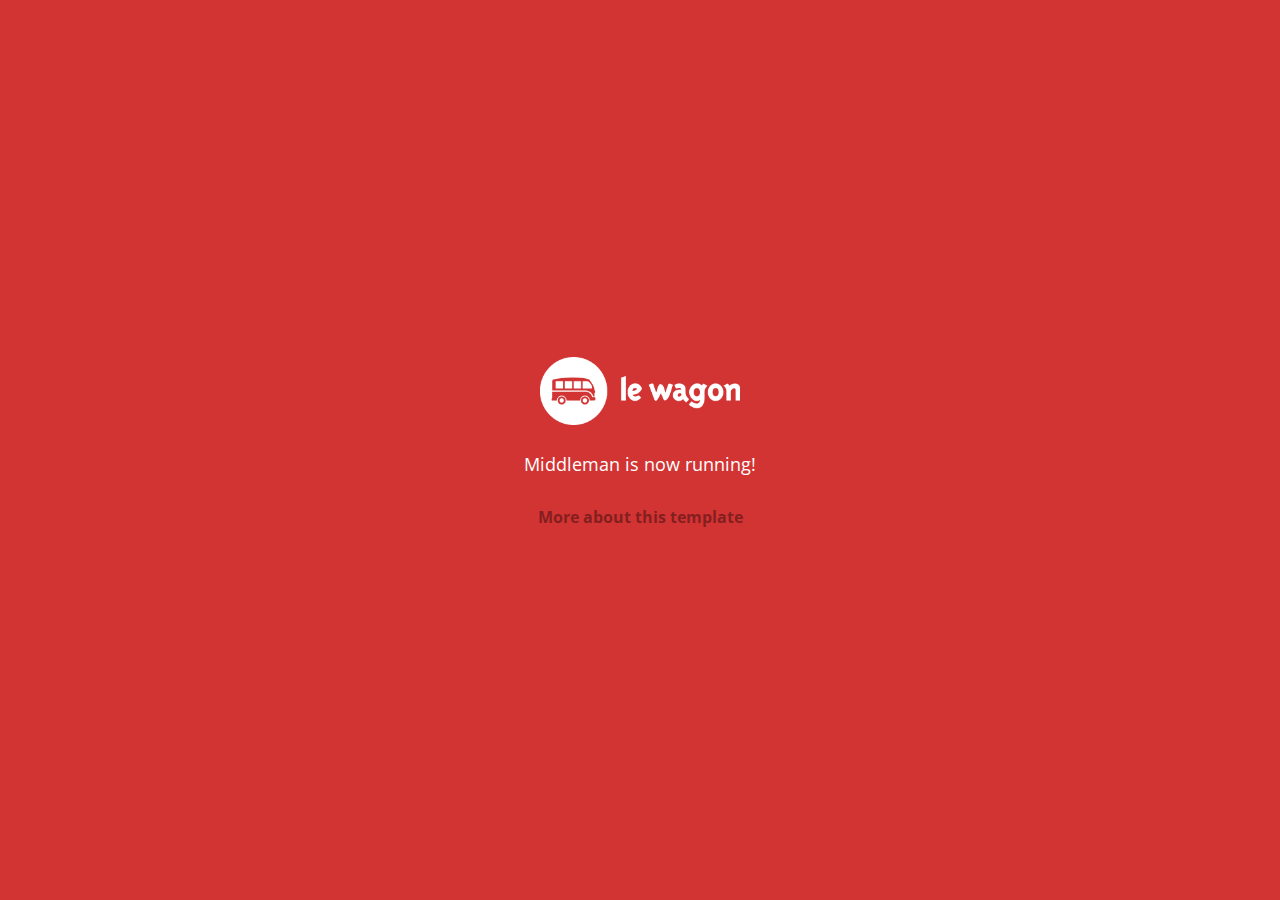
==== index.html @ b57eb5a3 "Automated commit at 2017-10-30 10:39:29 UTC by middleman-deploy 2.0.0-alpha" ====
<!doctype html>
<html>
  <head>
    <meta charset="utf-8">
    <meta http-equiv="x-ua-compatible" content="ie=edge">
    <meta name="viewport"
          content="width=device-width, initial-scale=1, shrink-to-fit=no">
    <!-- Use the title from a page's frontmatter if it has one -->
    <title>Le Wagon - Middleman</title>
    <link href="stylesheets/application-3c48b980.css" rel="stylesheet" />
    <script src="javascripts/application-93de88c9.js"></script>
    <link href="images/favicon-f15af148.png" rel="icon" type="image/png" />
  </head>
  <body>
    <div id="home">
  <div class="home-content">
    <img src="images/logo-acc9c0ec.png" width="200" alt="Logo" />
    <p>
      Middleman is now running!
    </p>
    <p class="about">
      <a href="about.html">More about this template</a>
    </p>
  </div>
</div>

  </body>
</html>
---- stylesheets/application-3c48b980.css ----
@import url("https://fonts.googleapis.com/css?family=Open+Sans:400,300,700|Raleway:400,100,300,700,500");/*!
 * Bootstrap v3.3.7 (http://getbootstrap.com)
 * Copyright 2011-2016 Twitter, Inc.
 * Licensed under MIT (https://github.com/twbs/bootstrap/blob/master/LICENSE)
 *//*! normalize.css v3.0.3 | MIT License | github.com/necolas/normalize.css */html{font-family:sans-serif;-ms-text-size-adjust:100%;-webkit-text-size-adjust:100%}body{margin:0}article,aside,details,figcaption,figure,footer,header,hgroup,main,menu,nav,section,summary{display:block}audio,canvas,progress,video{display:inline-block;vertical-align:baseline}audio:not([controls]){display:none;height:0}[hidden],template{display:none}a{background-color:transparent}a:active,a:hover{outline:0}abbr[title]{border-bottom:1px dotted}b,strong{font-weight:bold}dfn{font-style:italic}h1{font-size:2em;margin:0.67em 0}mark{background:#ff0;color:#000}small{font-size:80%}sub,sup{font-size:75%;line-height:0;position:relative;vertical-align:baseline}sup{top:-0.5em}sub{bottom:-0.25em}img{border:0}svg:not(:root){overflow:hidden}figure{margin:1em 40px}hr{-webkit-box-sizing:content-box;box-sizing:content-box;height:0}pre{overflow:auto}code,kbd,pre,samp{font-family:monospace, monospace;font-size:1em}button,input,optgroup,select,textarea{color:inherit;font:inherit;margin:0}button{overflow:visible}button,select{text-transform:none}button,html input[type="button"],input[type="reset"],input[type="submit"]{-webkit-appearance:button;cursor:pointer}button[disabled],html input[disabled]{cursor:default}button::-moz-focus-inner,input::-moz-focus-inner{border:0;padding:0}input{line-height:normal}input[type="checkbox"],input[type="radio"]{-webkit-box-sizing:border-box;box-sizing:border-box;padding:0}input[type="number"]::-webkit-inner-spin-button,input[type="number"]::-webkit-outer-spin-button{height:auto}input[type="search"]{-webkit-appearance:textfield;-webkit-box-sizing:content-box;box-sizing:content-box}input[type="search"]::-webkit-search-cancel-button,input[type="search"]::-webkit-search-decoration{-webkit-appearance:none}fieldset{border:1px solid #c0c0c0;margin:0 2px;padding:0.35em 0.625em 0.75em}legend{border:0;padding:0}textarea{overflow:auto}optgroup{font-weight:bold}table{border-collapse:collapse;border-spacing:0}td,th{padding:0}/*! Source: https://github.com/h5bp/html5-boilerplate/blob/master/src/css/main.css */@media print{*,*:before,*:after{background:transparent !important;color:#000 !important;-webkit-box-shadow:none !important;box-shadow:none !important;text-shadow:none !important}a,a:visited{text-decoration:underline}a[href]:after{content:" (" attr(href) ")"}abbr[title]:after{content:" (" attr(title) ")"}a[href^="#"]:after,a[href^="javascript:"]:after{content:""}pre,blockquote{border:1px solid #999;page-break-inside:avoid}thead{display:table-header-group}tr,img{page-break-inside:avoid}img{max-width:100% !important}p,h2,h3{orphans:3;widows:3}h2,h3{page-break-after:avoid}.navbar{display:none}.btn>.caret,.dropup>.btn>.caret{border-top-color:#000 !important}.label{border:1px solid #000}.table{border-collapse:collapse !important}.table td,.table th{background-color:#fff !important}.table-bordered th,.table-bordered td{border:1px solid #ddd !important}}@font-face{font-family:'Glyphicons Halflings';src:url("../assets/bootstrap/glyphicons-halflings-regular-86b6f62b.eot");src:url("../assets/bootstrap/glyphicons-halflings-regular-86b6f62b.eot?#iefix") format("embedded-opentype"),url("../assets/bootstrap/glyphicons-halflings-regular-ca35b697.woff2") format("woff2"),url("../assets/bootstrap/glyphicons-halflings-regular-278e49a8.woff") format("woff"),url("../assets/bootstrap/glyphicons-halflings-regular-44bc1850.ttf") format("truetype"),url("../assets/bootstrap/glyphicons-halflings-regular-de51a849.svg#glyphicons_halflingsregular") format("svg")}.glyphicon{position:relative;top:1px;display:inline-block;font-family:'Glyphicons Halflings';font-style:normal;font-weight:normal;line-height:1;-webkit-font-smoothing:antialiased;-moz-osx-font-smoothing:grayscale}.glyphicon-asterisk:before{content:"\002a"}.glyphicon-plus:before{content:"\002b"}.glyphicon-euro:before,.glyphicon-eur:before{content:"\20ac"}.glyphicon-minus:before{content:"\2212"}.glyphicon-cloud:before{content:"\2601"}.glyphicon-envelope:before{content:"\2709"}.glyphicon-pencil:before{content:"\270f"}.glyphicon-glass:before{content:"\e001"}.glyphicon-music:before{content:"\e002"}.glyphicon-search:before{content:"\e003"}.glyphicon-heart:before{content:"\e005"}.glyphicon-star:before{content:"\e006"}.glyphicon-star-empty:before{content:"\e007"}.glyphicon-user:before{content:"\e008"}.glyphicon-film:before{content:"\e009"}.glyphicon-th-large:before{content:"\e010"}.glyphicon-th:before{content:"\e011"}.glyphicon-th-list:before{content:"\e012"}.glyphicon-ok:before{content:"\e013"}.glyphicon-remove:before{content:"\e014"}.glyphicon-zoom-in:before{content:"\e015"}.glyphicon-zoom-out:before{content:"\e016"}.glyphicon-off:before{content:"\e017"}.glyphicon-signal:before{content:"\e018"}.glyphicon-cog:before{content:"\e019"}.glyphicon-trash:before{content:"\e020"}.glyphicon-home:before{content:"\e021"}.glyphicon-file:before{content:"\e022"}.glyphicon-time:before{content:"\e023"}.glyphicon-road:before{content:"\e024"}.glyphicon-download-alt:before{content:"\e025"}.glyphicon-download:before{content:"\e026"}.glyphicon-upload:before{content:"\e027"}.glyphicon-inbox:before{content:"\e028"}.glyphicon-play-circle:before{content:"\e029"}.glyphicon-repeat:before{content:"\e030"}.glyphicon-refresh:before{content:"\e031"}.glyphicon-list-alt:before{content:"\e032"}.glyphicon-lock:before{content:"\e033"}.glyphicon-flag:before{content:"\e034"}.glyphicon-headphones:before{content:"\e035"}.glyphicon-volume-off:before{content:"\e036"}.glyphicon-volume-down:before{content:"\e037"}.glyphicon-volume-up:before{content:"\e038"}.glyphicon-qrcode:before{content:"\e039"}.glyphicon-barcode:before{content:"\e040"}.glyphicon-tag:before{content:"\e041"}.glyphicon-tags:before{content:"\e042"}.glyphicon-book:before{content:"\e043"}.glyphicon-bookmark:before{content:"\e044"}.glyphicon-print:before{content:"\e045"}.glyphicon-camera:before{content:"\e046"}.glyphicon-font:before{content:"\e047"}.glyphicon-bold:before{content:"\e048"}.glyphicon-italic:before{content:"\e049"}.glyphicon-text-height:before{content:"\e050"}.glyphicon-text-width:before{content:"\e051"}.glyphicon-align-left:before{content:"\e052"}.glyphicon-align-center:before{content:"\e053"}.glyphicon-align-right:before{content:"\e054"}.glyphicon-align-justify:before{content:"\e055"}.glyphicon-list:before{content:"\e056"}.glyphicon-indent-left:before{content:"\e057"}.glyphicon-indent-right:before{content:"\e058"}.glyphicon-facetime-video:before{content:"\e059"}.glyphicon-picture:before{content:"\e060"}.glyphicon-map-marker:before{content:"\e062"}.glyphicon-adjust:before{content:"\e063"}.glyphicon-tint:before{content:"\e064"}.glyphicon-edit:before{content:"\e065"}.glyphicon-share:before{content:"\e066"}.glyphicon-check:before{content:"\e067"}.glyphicon-move:before{content:"\e068"}.glyphicon-step-backward:before{content:"\e069"}.glyphicon-fast-backward:before{content:"\e070"}.glyphicon-backward:before{content:"\e071"}.glyphicon-play:before{content:"\e072"}.glyphicon-pause:before{content:"\e073"}.glyphicon-stop:before{content:"\e074"}.glyphicon-forward:before{content:"\e075"}.glyphicon-fast-forward:before{content:"\e076"}.glyphicon-step-forward:before{content:"\e077"}.glyphicon-eject:before{content:"\e078"}.glyphicon-chevron-left:before{content:"\e079"}.glyphicon-chevron-right:before{content:"\e080"}.glyphicon-plus-sign:before{content:"\e081"}.glyphicon-minus-sign:before{content:"\e082"}.glyphicon-remove-sign:before{content:"\e083"}.glyphicon-ok-sign:before{content:"\e084"}.glyphicon-question-sign:before{content:"\e085"}.glyphicon-info-sign:before{content:"\e086"}.glyphicon-screenshot:before{content:"\e087"}.glyphicon-remove-circle:before{content:"\e088"}.glyphicon-ok-circle:before{content:"\e089"}.glyphicon-ban-circle:before{content:"\e090"}.glyphicon-arrow-left:before{content:"\e091"}.glyphicon-arrow-right:before{content:"\e092"}.glyphicon-arrow-up:before{content:"\e093"}.glyphicon-arrow-down:before{content:"\e094"}.glyphicon-share-alt:before{content:"\e095"}.glyphicon-resize-full:before{content:"\e096"}.glyphicon-resize-small:before{content:"\e097"}.glyphicon-exclamation-sign:before{content:"\e101"}.glyphicon-gift:before{content:"\e102"}.glyphicon-leaf:before{content:"\e103"}.glyphicon-fire:before{content:"\e104"}.glyphicon-eye-open:before{content:"\e105"}.glyphicon-eye-close:before{content:"\e106"}.glyphicon-warning-sign:before{content:"\e107"}.glyphicon-plane:before{content:"\e108"}.glyphicon-calendar:before{content:"\e109"}.glyphicon-random:before{content:"\e110"}.glyphicon-comment:before{content:"\e111"}.glyphicon-magnet:before{content:"\e112"}.glyphicon-chevron-up:before{content:"\e113"}.glyphicon-chevron-down:before{content:"\e114"}.glyphicon-retweet:before{content:"\e115"}.glyphicon-shopping-cart:before{content:"\e116"}.glyphicon-folder-close:before{content:"\e117"}.glyphicon-folder-open:before{content:"\e118"}.glyphicon-resize-vertical:before{content:"\e119"}.glyphicon-resize-horizontal:before{content:"\e120"}.glyphicon-hdd:before{content:"\e121"}.glyphicon-bullhorn:before{content:"\e122"}.glyphicon-bell:before{content:"\e123"}.glyphicon-certificate:before{content:"\e124"}.glyphicon-thumbs-up:before{content:"\e125"}.glyphicon-thumbs-down:before{content:"\e126"}.glyphicon-hand-right:before{content:"\e127"}.glyphicon-hand-left:before{content:"\e128"}.glyphicon-hand-up:before{content:"\e129"}.glyphicon-hand-down:before{content:"\e130"}.glyphicon-circle-arrow-right:before{content:"\e131"}.glyphicon-circle-arrow-left:before{content:"\e132"}.glyphicon-circle-arrow-up:before{content:"\e133"}.glyphicon-circle-arrow-down:before{content:"\e134"}.glyphicon-globe:before{content:"\e135"}.glyphicon-wrench:before{content:"\e136"}.glyphicon-tasks:before{content:"\e137"}.glyphicon-filter:before{content:"\e138"}.glyphicon-briefcase:before{content:"\e139"}.glyphicon-fullscreen:before{content:"\e140"}.glyphicon-dashboard:before{content:"\e141"}.glyphicon-paperclip:before{content:"\e142"}.glyphicon-heart-empty:before{content:"\e143"}.glyphicon-link:before{content:"\e144"}.glyphicon-phone:before{content:"\e145"}.glyphicon-pushpin:before{content:"\e146"}.glyphicon-usd:before{content:"\e148"}.glyphicon-gbp:before{content:"\e149"}.glyphicon-sort:before{content:"\e150"}.glyphicon-sort-by-alphabet:before{content:"\e151"}.glyphicon-sort-by-alphabet-alt:before{content:"\e152"}.glyphicon-sort-by-order:before{content:"\e153"}.glyphicon-sort-by-order-alt:before{content:"\e154"}.glyphicon-sort-by-attributes:before{content:"\e155"}.glyphicon-sort-by-attributes-alt:before{content:"\e156"}.glyphicon-unchecked:before{content:"\e157"}.glyphicon-expand:before{content:"\e158"}.glyphicon-collapse-down:before{content:"\e159"}.glyphicon-collapse-up:before{content:"\e160"}.glyphicon-log-in:before{content:"\e161"}.glyphicon-flash:before{content:"\e162"}.glyphicon-log-out:before{content:"\e163"}.glyphicon-new-window:before{content:"\e164"}.glyphicon-record:before{content:"\e165"}.glyphicon-save:before{content:"\e166"}.glyphicon-open:before{content:"\e167"}.glyphicon-saved:before{content:"\e168"}.glyphicon-import:before{content:"\e169"}.glyphicon-export:before{content:"\e170"}.glyphicon-send:before{content:"\e171"}.glyphicon-floppy-disk:before{content:"\e172"}.glyphicon-floppy-saved:before{content:"\e173"}.glyphicon-floppy-remove:before{content:"\e174"}.glyphicon-floppy-save:before{content:"\e175"}.glyphicon-floppy-open:before{content:"\e176"}.glyphicon-credit-card:before{content:"\e177"}.glyphicon-transfer:before{content:"\e178"}.glyphicon-cutlery:before{content:"\e179"}.glyphicon-header:before{content:"\e180"}.glyphicon-compressed:before{content:"\e181"}.glyphicon-earphone:before{content:"\e182"}.glyphicon-phone-alt:before{content:"\e183"}.glyphicon-tower:before{content:"\e184"}.glyphicon-stats:before{content:"\e185"}.glyphicon-sd-video:before{content:"\e186"}.glyphicon-hd-video:before{content:"\e187"}.glyphicon-subtitles:before{content:"\e188"}.glyphicon-sound-stereo:before{content:"\e189"}.glyphicon-sound-dolby:before{content:"\e190"}.glyphicon-sound-5-1:before{content:"\e191"}.glyphicon-sound-6-1:before{content:"\e192"}.glyphicon-sound-7-1:before{content:"\e193"}.glyphicon-copyright-mark:before{content:"\e194"}.glyphicon-registration-mark:before{content:"\e195"}.glyphicon-cloud-download:before{content:"\e197"}.glyphicon-cloud-upload:before{content:"\e198"}.glyphicon-tree-conifer:before{content:"\e199"}.glyphicon-tree-deciduous:before{content:"\e200"}.glyphicon-cd:before{content:"\e201"}.glyphicon-save-file:before{content:"\e202"}.glyphicon-open-file:before{content:"\e203"}.glyphicon-level-up:before{content:"\e204"}.glyphicon-copy:before{content:"\e205"}.glyphicon-paste:before{content:"\e206"}.glyphicon-alert:before{content:"\e209"}.glyphicon-equalizer:before{content:"\e210"}.glyphicon-king:before{content:"\e211"}.glyphicon-queen:before{content:"\e212"}.glyphicon-pawn:before{content:"\e213"}.glyphicon-bishop:before{content:"\e214"}.glyphicon-knight:before{content:"\e215"}.glyphicon-baby-formula:before{content:"\e216"}.glyphicon-tent:before{content:"\26fa"}.glyphicon-blackboard:before{content:"\e218"}.glyphicon-bed:before{content:"\e219"}.glyphicon-apple:before{content:"\f8ff"}.glyphicon-erase:before{content:"\e221"}.glyphicon-hourglass:before{content:"\231b"}.glyphicon-lamp:before{content:"\e223"}.glyphicon-duplicate:before{content:"\e224"}.glyphicon-piggy-bank:before{content:"\e225"}.glyphicon-scissors:before{content:"\e226"}.glyphicon-bitcoin:before{content:"\e227"}.glyphicon-btc:before{content:"\e227"}.glyphicon-xbt:before{content:"\e227"}.glyphicon-yen:before{content:"\00a5"}.glyphicon-jpy:before{content:"\00a5"}.glyphicon-ruble:before{content:"\20bd"}.glyphicon-rub:before{content:"\20bd"}.glyphicon-scale:before{content:"\e230"}.glyphicon-ice-lolly:before{content:"\e231"}.glyphicon-ice-lolly-tasted:before{content:"\e232"}.glyphicon-education:before{content:"\e233"}.glyphicon-option-horizontal:before{content:"\e234"}.glyphicon-option-vertical:before{content:"\e235"}.glyphicon-menu-hamburger:before{content:"\e236"}.glyphicon-modal-window:before{content:"\e237"}.glyphicon-oil:before{content:"\e238"}.glyphicon-grain:before{content:"\e239"}.glyphicon-sunglasses:before{content:"\e240"}.glyphicon-text-size:before{content:"\e241"}.glyphicon-text-color:before{content:"\e242"}.glyphicon-text-background:before{content:"\e243"}.glyphicon-object-align-top:before{content:"\e244"}.glyphicon-object-align-bottom:before{content:"\e245"}.glyphicon-object-align-horizontal:before{content:"\e246"}.glyphicon-object-align-left:before{content:"\e247"}.glyphicon-object-align-vertical:before{content:"\e248"}.glyphicon-object-align-right:before{content:"\e249"}.glyphicon-triangle-right:before{content:"\e250"}.glyphicon-triangle-left:before{content:"\e251"}.glyphicon-triangle-bottom:before{content:"\e252"}.glyphicon-triangle-top:before{content:"\e253"}.glyphicon-console:before{content:"\e254"}.glyphicon-superscript:before{content:"\e255"}.glyphicon-subscript:before{content:"\e256"}.glyphicon-menu-left:before{content:"\e257"}.glyphicon-menu-right:before{content:"\e258"}.glyphicon-menu-down:before{content:"\e259"}.glyphicon-menu-up:before{content:"\e260"}*{-webkit-box-sizing:border-box;box-sizing:border-box}*:before,*:after{-webkit-box-sizing:border-box;box-sizing:border-box}html{font-size:10px;-webkit-tap-highlight-color:transparent}body{font-family:"Open Sans", "Helvetica", "sans-serif";font-size:18px;line-height:1.42857143;color:#333333;background-color:#F4F4F4}input,button,select,textarea{font-family:inherit;font-size:inherit;line-height:inherit}a{color:#469AE0;text-decoration:none}a:hover,a:focus{color:#1f74ba;text-decoration:underline}a:focus{outline:5px auto -webkit-focus-ring-color;outline-offset:-2px}figure{margin:0}img{vertical-align:middle}.img-responsive{display:block;max-width:100%;height:auto}.img-rounded{border-radius:2px}.img-thumbnail{padding:4px;line-height:1.42857143;background-color:#F4F4F4;border:1px solid #ddd;border-radius:2px;-webkit-transition:all 0.2s ease-in-out;transition:all 0.2s ease-in-out;display:inline-block;max-width:100%;height:auto}.img-circle{border-radius:50%}hr{margin-top:25px;margin-bottom:25px;border:0;border-top:1px solid #eeeeee}.sr-only{position:absolute;width:1px;height:1px;margin:-1px;padding:0;overflow:hidden;clip:rect(0, 0, 0, 0);border:0}.sr-only-focusable:active,.sr-only-focusable:focus{position:static;width:auto;height:auto;margin:0;overflow:visible;clip:auto}[role="button"]{cursor:pointer}h1,h2,h3,h4,h5,h6,.h1,.h2,.h3,.h4,.h5,.h6{font-family:"Raleway", "Helvetica", "sans-serif";font-weight:500;line-height:1.1;color:inherit}h1 small,h1 .small,h2 small,h2 .small,h3 small,h3 .small,h4 small,h4 .small,h5 small,h5 .small,h6 small,h6 .small,.h1 small,.h1 .small,.h2 small,.h2 .small,.h3 small,.h3 .small,.h4 small,.h4 .small,.h5 small,.h5 .small,.h6 small,.h6 .small{font-weight:normal;line-height:1;color:#777777}h1,.h1,h2,.h2,h3,.h3{margin-top:25px;margin-bottom:12.5px}h1 small,h1 .small,.h1 small,.h1 .small,h2 small,h2 .small,.h2 small,.h2 .small,h3 small,h3 .small,.h3 small,.h3 .small{font-size:65%}h4,.h4,h5,.h5,h6,.h6{margin-top:12.5px;margin-bottom:12.5px}h4 small,h4 .small,.h4 small,.h4 .small,h5 small,h5 .small,.h5 small,.h5 .small,h6 small,h6 .small,.h6 small,.h6 .small{font-size:75%}h1,.h1{font-size:46px}h2,.h2{font-size:38px}h3,.h3{font-size:31px}h4,.h4{font-size:23px}h5,.h5{font-size:18px}h6,.h6{font-size:16px}p{margin:0 0 12.5px}.lead{margin-bottom:25px;font-size:20px;font-weight:300;line-height:1.4}@media (min-width: 768px){.lead{font-size:27px}}small,.small{font-size:88%}mark,.mark{background-color:#fcf8e3;padding:.2em}.text-left{text-align:left}.text-right{text-align:right}.text-center{text-align:center}.text-justify{text-align:justify}.text-nowrap{white-space:nowrap}.text-lowercase{text-transform:lowercase}.text-uppercase,.initialism{text-transform:uppercase}.text-capitalize{text-transform:capitalize}.text-muted{color:#777777}.text-primary{color:#469AE0}a.text-primary:hover,a.text-primary:focus{color:#2381d0}.text-success{color:#3c763d}a.text-success:hover,a.text-success:focus{color:#2b542c}.text-info{color:#31708f}a.text-info:hover,a.text-info:focus{color:#245269}.text-warning{color:#8a6d3b}a.text-warning:hover,a.text-warning:focus{color:#66512c}.text-danger{color:#a94442}a.text-danger:hover,a.text-danger:focus{color:#843534}.bg-primary{color:#fff}.bg-primary{background-color:#469AE0}a.bg-primary:hover,a.bg-primary:focus{background-color:#2381d0}.bg-success{background-color:#dff0d8}a.bg-success:hover,a.bg-success:focus{background-color:#c1e2b3}.bg-info{background-color:#d9edf7}a.bg-info:hover,a.bg-info:focus{background-color:#afd9ee}.bg-warning{background-color:#fcf8e3}a.bg-warning:hover,a.bg-warning:focus{background-color:#f7ecb5}.bg-danger{background-color:#f2dede}a.bg-danger:hover,a.bg-danger:focus{background-color:#e4b9b9}.page-header{padding-bottom:11.5px;margin:50px 0 25px;border-bottom:1px solid #eeeeee}ul,ol{margin-top:0;margin-bottom:12.5px}ul ul,ul ol,ol ul,ol ol{margin-bottom:0}.list-unstyled{padding-left:0;list-style:none}.list-inline{padding-left:0;list-style:none;margin-left:-5px}.list-inline>li{display:inline-block;padding-left:5px;padding-right:5px}dl{margin-top:0;margin-bottom:25px}dt,dd{line-height:1.42857143}dt{font-weight:bold}dd{margin-left:0}.dl-horizontal dd:before,.dl-horizontal dd:after{content:" ";display:table}.dl-horizontal dd:after{clear:both}@media (min-width: 768px){.dl-horizontal dt{float:left;width:160px;clear:left;text-align:right;overflow:hidden;text-overflow:ellipsis;white-space:nowrap}.dl-horizontal dd{margin-left:180px}}abbr[title],abbr[data-original-title]{cursor:help;border-bottom:1px dotted #777777}.initialism{font-size:90%}blockquote{padding:12.5px 25px;margin:0 0 25px;font-size:22.5px;border-left:5px solid #eeeeee}blockquote p:last-child,blockquote ul:last-child,blockquote ol:last-child{margin-bottom:0}blockquote footer,blockquote small,blockquote .small{display:block;font-size:80%;line-height:1.42857143;color:#777777}blockquote footer:before,blockquote small:before,blockquote .small:before{content:'\2014 \00A0'}.blockquote-reverse,blockquote.pull-right{padding-right:15px;padding-left:0;border-right:5px solid #eeeeee;border-left:0;text-align:right}.blockquote-reverse footer:before,.blockquote-reverse small:before,.blockquote-reverse .small:before,blockquote.pull-right footer:before,blockquote.pull-right small:before,blockquote.pull-right .small:before{content:''}.blockquote-reverse footer:after,.blockquote-reverse small:after,.blockquote-reverse .small:after,blockquote.pull-right footer:after,blockquote.pull-right small:after,blockquote.pull-right .small:after{content:'\00A0 \2014'}address{margin-bottom:25px;font-style:normal;line-height:1.42857143}code,kbd,pre,samp{font-family:Menlo, Monaco, Consolas, "Courier New", monospace}code{padding:2px 4px;font-size:90%;color:#c7254e;background-color:#f9f2f4;border-radius:2px}kbd{padding:2px 4px;font-size:90%;color:#fff;background-color:#333;border-radius:2px;-webkit-box-shadow:inset 0 -1px 0 rgba(0,0,0,0.25);box-shadow:inset 0 -1px 0 rgba(0,0,0,0.25)}kbd kbd{padding:0;font-size:100%;font-weight:bold;-webkit-box-shadow:none;box-shadow:none}pre{display:block;padding:12px;margin:0 0 12.5px;font-size:17px;line-height:1.42857143;word-break:break-all;word-wrap:break-word;color:#333333;background-color:#f5f5f5;border:1px solid #ccc;border-radius:2px}pre code{padding:0;font-size:inherit;color:inherit;white-space:pre-wrap;background-color:transparent;border-radius:0}.pre-scrollable{max-height:340px;overflow-y:scroll}.container{margin-right:auto;margin-left:auto;padding-left:15px;padding-right:15px}.container:before,.container:after{content:" ";display:table}.container:after{clear:both}@media (min-width: 768px){.container{width:750px}}@media (min-width: 992px){.container{width:970px}}@media (min-width: 1200px){.container{width:1170px}}.container-fluid{margin-right:auto;margin-left:auto;padding-left:15px;padding-right:15px}.container-fluid:before,.container-fluid:after{content:" ";display:table}.container-fluid:after{clear:both}.row{margin-left:-15px;margin-right:-15px}.row:before,.row:after{content:" ";display:table}.row:after{clear:both}.col-xs-1,.col-sm-1,.col-md-1,.col-lg-1,.col-xs-2,.col-sm-2,.col-md-2,.col-lg-2,.col-xs-3,.col-sm-3,.col-md-3,.col-lg-3,.col-xs-4,.col-sm-4,.col-md-4,.col-lg-4,.col-xs-5,.col-sm-5,.col-md-5,.col-lg-5,.col-xs-6,.col-sm-6,.col-md-6,.col-lg-6,.col-xs-7,.col-sm-7,.col-md-7,.col-lg-7,.col-xs-8,.col-sm-8,.col-md-8,.col-lg-8,.col-xs-9,.col-sm-9,.col-md-9,.col-lg-9,.col-xs-10,.col-sm-10,.col-md-10,.col-lg-10,.col-xs-11,.col-sm-11,.col-md-11,.col-lg-11,.col-xs-12,.col-sm-12,.col-md-12,.col-lg-12{position:relative;min-height:1px;padding-left:15px;padding-right:15px}.col-xs-1,.col-xs-2,.col-xs-3,.col-xs-4,.col-xs-5,.col-xs-6,.col-xs-7,.col-xs-8,.col-xs-9,.col-xs-10,.col-xs-11,.col-xs-12{float:left}.col-xs-1{width:8.33333333%}.col-xs-2{width:16.66666667%}.col-xs-3{width:25%}.col-xs-4{width:33.33333333%}.col-xs-5{width:41.66666667%}.col-xs-6{width:50%}.col-xs-7{width:58.33333333%}.col-xs-8{width:66.66666667%}.col-xs-9{width:75%}.col-xs-10{width:83.33333333%}.col-xs-11{width:91.66666667%}.col-xs-12{width:100%}.col-xs-pull-0{right:auto}.col-xs-pull-1{right:8.33333333%}.col-xs-pull-2{right:16.66666667%}.col-xs-pull-3{right:25%}.col-xs-pull-4{right:33.33333333%}.col-xs-pull-5{right:41.66666667%}.col-xs-pull-6{right:50%}.col-xs-pull-7{right:58.33333333%}.col-xs-pull-8{right:66.66666667%}.col-xs-pull-9{right:75%}.col-xs-pull-10{right:83.33333333%}.col-xs-pull-11{right:91.66666667%}.col-xs-pull-12{right:100%}.col-xs-push-0{left:auto}.col-xs-push-1{left:8.33333333%}.col-xs-push-2{left:16.66666667%}.col-xs-push-3{left:25%}.col-xs-push-4{left:33.33333333%}.col-xs-push-5{left:41.66666667%}.col-xs-push-6{left:50%}.col-xs-push-7{left:58.33333333%}.col-xs-push-8{left:66.66666667%}.col-xs-push-9{left:75%}.col-xs-push-10{left:83.33333333%}.col-xs-push-11{left:91.66666667%}.col-xs-push-12{left:100%}.col-xs-offset-0{margin-left:0%}.col-xs-offset-1{margin-left:8.33333333%}.col-xs-offset-2{margin-left:16.66666667%}.col-xs-offset-3{margin-left:25%}.col-xs-offset-4{margin-left:33.33333333%}.col-xs-offset-5{margin-left:41.66666667%}.col-xs-offset-6{margin-left:50%}.col-xs-offset-7{margin-left:58.33333333%}.col-xs-offset-8{margin-left:66.66666667%}.col-xs-offset-9{margin-left:75%}.col-xs-offset-10{margin-left:83.33333333%}.col-xs-offset-11{margin-left:91.66666667%}.col-xs-offset-12{margin-left:100%}@media (min-width: 768px){.col-sm-1,.col-sm-2,.col-sm-3,.col-sm-4,.col-sm-5,.col-sm-6,.col-sm-7,.col-sm-8,.col-sm-9,.col-sm-10,.col-sm-11,.col-sm-12{float:left}.col-sm-1{width:8.33333333%}.col-sm-2{width:16.66666667%}.col-sm-3{width:25%}.col-sm-4{width:33.33333333%}.col-sm-5{width:41.66666667%}.col-sm-6{width:50%}.col-sm-7{width:58.33333333%}.col-sm-8{width:66.66666667%}.col-sm-9{width:75%}.col-sm-10{width:83.33333333%}.col-sm-11{width:91.66666667%}.col-sm-12{width:100%}.col-sm-pull-0{right:auto}.col-sm-pull-1{right:8.33333333%}.col-sm-pull-2{right:16.66666667%}.col-sm-pull-3{right:25%}.col-sm-pull-4{right:33.33333333%}.col-sm-pull-5{right:41.66666667%}.col-sm-pull-6{right:50%}.col-sm-pull-7{right:58.33333333%}.col-sm-pull-8{right:66.66666667%}.col-sm-pull-9{right:75%}.col-sm-pull-10{right:83.33333333%}.col-sm-pull-11{right:91.66666667%}.col-sm-pull-12{right:100%}.col-sm-push-0{left:auto}.col-sm-push-1{left:8.33333333%}.col-sm-push-2{left:16.66666667%}.col-sm-push-3{left:25%}.col-sm-push-4{left:33.33333333%}.col-sm-push-5{left:41.66666667%}.col-sm-push-6{left:50%}.col-sm-push-7{left:58.33333333%}.col-sm-push-8{left:66.66666667%}.col-sm-push-9{left:75%}.col-sm-push-10{left:83.33333333%}.col-sm-push-11{left:91.66666667%}.col-sm-push-12{left:100%}.col-sm-offset-0{margin-left:0%}.col-sm-offset-1{margin-left:8.33333333%}.col-sm-offset-2{margin-left:16.66666667%}.col-sm-offset-3{margin-left:25%}.col-sm-offset-4{margin-left:33.33333333%}.col-sm-offset-5{margin-left:41.66666667%}.col-sm-offset-6{margin-left:50%}.col-sm-offset-7{margin-left:58.33333333%}.col-sm-offset-8{margin-left:66.66666667%}.col-sm-offset-9{margin-left:75%}.col-sm-offset-10{margin-left:83.33333333%}.col-sm-offset-11{margin-left:91.66666667%}.col-sm-offset-12{margin-left:100%}}@media (min-width: 992px){.col-md-1,.col-md-2,.col-md-3,.col-md-4,.col-md-5,.col-md-6,.col-md-7,.col-md-8,.col-md-9,.col-md-10,.col-md-11,.col-md-12{float:left}.col-md-1{width:8.33333333%}.col-md-2{width:16.66666667%}.col-md-3{width:25%}.col-md-4{width:33.33333333%}.col-md-5{width:41.66666667%}.col-md-6{width:50%}.col-md-7{width:58.33333333%}.col-md-8{width:66.66666667%}.col-md-9{width:75%}.col-md-10{width:83.33333333%}.col-md-11{width:91.66666667%}.col-md-12{width:100%}.col-md-pull-0{right:auto}.col-md-pull-1{right:8.33333333%}.col-md-pull-2{right:16.66666667%}.col-md-pull-3{right:25%}.col-md-pull-4{right:33.33333333%}.col-md-pull-5{right:41.66666667%}.col-md-pull-6{right:50%}.col-md-pull-7{right:58.33333333%}.col-md-pull-8{right:66.66666667%}.col-md-pull-9{right:75%}.col-md-pull-10{right:83.33333333%}.col-md-pull-11{right:91.66666667%}.col-md-pull-12{right:100%}.col-md-push-0{left:auto}.col-md-push-1{left:8.33333333%}.col-md-push-2{left:16.66666667%}.col-md-push-3{left:25%}.col-md-push-4{left:33.33333333%}.col-md-push-5{left:41.66666667%}.col-md-push-6{left:50%}.col-md-push-7{left:58.33333333%}.col-md-push-8{left:66.66666667%}.col-md-push-9{left:75%}.col-md-push-10{left:83.33333333%}.col-md-push-11{left:91.66666667%}.col-md-push-12{left:100%}.col-md-offset-0{margin-left:0%}.col-md-offset-1{margin-left:8.33333333%}.col-md-offset-2{margin-left:16.66666667%}.col-md-offset-3{margin-left:25%}.col-md-offset-4{margin-left:33.33333333%}.col-md-offset-5{margin-left:41.66666667%}.col-md-offset-6{margin-left:50%}.col-md-offset-7{margin-left:58.33333333%}.col-md-offset-8{margin-left:66.66666667%}.col-md-offset-9{margin-left:75%}.col-md-offset-10{margin-left:83.33333333%}.col-md-offset-11{margin-left:91.66666667%}.col-md-offset-12{margin-left:100%}}@media (min-width: 1200px){.col-lg-1,.col-lg-2,.col-lg-3,.col-lg-4,.col-lg-5,.col-lg-6,.col-lg-7,.col-lg-8,.col-lg-9,.col-lg-10,.col-lg-11,.col-lg-12{float:left}.col-lg-1{width:8.33333333%}.col-lg-2{width:16.66666667%}.col-lg-3{width:25%}.col-lg-4{width:33.33333333%}.col-lg-5{width:41.66666667%}.col-lg-6{width:50%}.col-lg-7{width:58.33333333%}.col-lg-8{width:66.66666667%}.col-lg-9{width:75%}.col-lg-10{width:83.33333333%}.col-lg-11{width:91.66666667%}.col-lg-12{width:100%}.col-lg-pull-0{right:auto}.col-lg-pull-1{right:8.33333333%}.col-lg-pull-2{right:16.66666667%}.col-lg-pull-3{right:25%}.col-lg-pull-4{right:33.33333333%}.col-lg-pull-5{right:41.66666667%}.col-lg-pull-6{right:50%}.col-lg-pull-7{right:58.33333333%}.col-lg-pull-8{right:66.66666667%}.col-lg-pull-9{right:75%}.col-lg-pull-10{right:83.33333333%}.col-lg-pull-11{right:91.66666667%}.col-lg-pull-12{right:100%}.col-lg-push-0{left:auto}.col-lg-push-1{left:8.33333333%}.col-lg-push-2{left:16.66666667%}.col-lg-push-3{left:25%}.col-lg-push-4{left:33.33333333%}.col-lg-push-5{left:41.66666667%}.col-lg-push-6{left:50%}.col-lg-push-7{left:58.33333333%}.col-lg-push-8{left:66.66666667%}.col-lg-push-9{left:75%}.col-lg-push-10{left:83.33333333%}.col-lg-push-11{left:91.66666667%}.col-lg-push-12{left:100%}.col-lg-offset-0{margin-left:0%}.col-lg-offset-1{margin-left:8.33333333%}.col-lg-offset-2{margin-left:16.66666667%}.col-lg-offset-3{margin-left:25%}.col-lg-offset-4{margin-left:33.33333333%}.col-lg-offset-5{margin-left:41.66666667%}.col-lg-offset-6{margin-left:50%}.col-lg-offset-7{margin-left:58.33333333%}.col-lg-offset-8{margin-left:66.66666667%}.col-lg-offset-9{margin-left:75%}.col-lg-offset-10{margin-left:83.33333333%}.col-lg-offset-11{margin-left:91.66666667%}.col-lg-offset-12{margin-left:100%}}table{background-color:transparent}caption{padding-top:8px;padding-bottom:8px;color:#777777;text-align:left}th{text-align:left}.table{width:100%;max-width:100%;margin-bottom:25px}.table>thead>tr>th,.table>thead>tr>td,.table>tbody>tr>th,.table>tbody>tr>td,.table>tfoot>tr>th,.table>tfoot>tr>td{padding:8px;line-height:1.42857143;vertical-align:top;border-top:1px solid #ddd}.table>thead>tr>th{vertical-align:bottom;border-bottom:2px solid #ddd}.table>caption+thead>tr:first-child>th,.table>caption+thead>tr:first-child>td,.table>colgroup+thead>tr:first-child>th,.table>colgroup+thead>tr:first-child>td,.table>thead:first-child>tr:first-child>th,.table>thead:first-child>tr:first-child>td{border-top:0}.table>tbody+tbody{border-top:2px solid #ddd}.table .table{background-color:#F4F4F4}.table-condensed>thead>tr>th,.table-condensed>thead>tr>td,.table-condensed>tbody>tr>th,.table-condensed>tbody>tr>td,.table-condensed>tfoot>tr>th,.table-condensed>tfoot>tr>td{padding:5px}.table-bordered{border:1px solid #ddd}.table-bordered>thead>tr>th,.table-bordered>thead>tr>td,.table-bordered>tbody>tr>th,.table-bordered>tbody>tr>td,.table-bordered>tfoot>tr>th,.table-bordered>tfoot>tr>td{border:1px solid #ddd}.table-bordered>thead>tr>th,.table-bordered>thead>tr>td{border-bottom-width:2px}.table-striped>tbody>tr:nth-of-type(odd){background-color:#f9f9f9}.table-hover>tbody>tr:hover{background-color:#f5f5f5}table col[class*="col-"]{position:static;float:none;display:table-column}table td[class*="col-"],table th[class*="col-"]{position:static;float:none;display:table-cell}.table>thead>tr>td.active,.table>thead>tr>th.active,.table>thead>tr.active>td,.table>thead>tr.active>th,.table>tbody>tr>td.active,.table>tbody>tr>th.active,.table>tbody>tr.active>td,.table>tbody>tr.active>th,.table>tfoot>tr>td.active,.table>tfoot>tr>th.active,.table>tfoot>tr.active>td,.table>tfoot>tr.active>th{background-color:#f5f5f5}.table-hover>tbody>tr>td.active:hover,.table-hover>tbody>tr>th.active:hover,.table-hover>tbody>tr.active:hover>td,.table-hover>tbody>tr:hover>.active,.table-hover>tbody>tr.active:hover>th{background-color:#e8e8e8}.table>thead>tr>td.success,.table>thead>tr>th.success,.table>thead>tr.success>td,.table>thead>tr.success>th,.table>tbody>tr>td.success,.table>tbody>tr>th.success,.table>tbody>tr.success>td,.table>tbody>tr.success>th,.table>tfoot>tr>td.success,.table>tfoot>tr>th.success,.table>tfoot>tr.success>td,.table>tfoot>tr.success>th{background-color:#dff0d8}.table-hover>tbody>tr>td.success:hover,.table-hover>tbody>tr>th.success:hover,.table-hover>tbody>tr.success:hover>td,.table-hover>tbody>tr:hover>.success,.table-hover>tbody>tr.success:hover>th{background-color:#d0e9c6}.table>thead>tr>td.info,.table>thead>tr>th.info,.table>thead>tr.info>td,.table>thead>tr.info>th,.table>tbody>tr>td.info,.table>tbody>tr>th.info,.table>tbody>tr.info>td,.table>tbody>tr.info>th,.table>tfoot>tr>td.info,.table>tfoot>tr>th.info,.table>tfoot>tr.info>td,.table>tfoot>tr.info>th{background-color:#d9edf7}.table-hover>tbody>tr>td.info:hover,.table-hover>tbody>tr>th.info:hover,.table-hover>tbody>tr.info:hover>td,.table-hover>tbody>tr:hover>.info,.table-hover>tbody>tr.info:hover>th{background-color:#c4e3f3}.table>thead>tr>td.warning,.table>thead>tr>th.warning,.table>thead>tr.warning>td,.table>thead>tr.warning>th,.table>tbody>tr>td.warning,.table>tbody>tr>th.warning,.table>tbody>tr.warning>td,.table>tbody>tr.warning>th,.table>tfoot>tr>td.warning,.table>tfoot>tr>th.warning,.table>tfoot>tr.warning>td,.table>tfoot>tr.warning>th{background-color:#fcf8e3}.table-hover>tbody>tr>td.warning:hover,.table-hover>tbody>tr>th.warning:hover,.table-hover>tbody>tr.warning:hover>td,.table-hover>tbody>tr:hover>.warning,.table-hover>tbody>tr.warning:hover>th{background-color:#faf2cc}.table>thead>tr>td.danger,.table>thead>tr>th.danger,.table>thead>tr.danger>td,.table>thead>tr.danger>th,.table>tbody>tr>td.danger,.table>tbody>tr>th.danger,.table>tbody>tr.danger>td,.table>tbody>tr.danger>th,.table>tfoot>tr>td.danger,.table>tfoot>tr>th.danger,.table>tfoot>tr.danger>td,.table>tfoot>tr.danger>th{background-color:#f2dede}.table-hover>tbody>tr>td.danger:hover,.table-hover>tbody>tr>th.danger:hover,.table-hover>tbody>tr.danger:hover>td,.table-hover>tbody>tr:hover>.danger,.table-hover>tbody>tr.danger:hover>th{background-color:#ebcccc}.table-responsive{overflow-x:auto;min-height:0.01%}@media screen and (max-width: 767px){.table-responsive{width:100%;margin-bottom:18.75px;overflow-y:hidden;-ms-overflow-style:-ms-autohiding-scrollbar;border:1px solid #ddd}.table-responsive>.table{margin-bottom:0}.table-responsive>.table>thead>tr>th,.table-responsive>.table>thead>tr>td,.table-responsive>.table>tbody>tr>th,.table-responsive>.table>tbody>tr>td,.table-responsive>.table>tfoot>tr>th,.table-responsive>.table>tfoot>tr>td{white-space:nowrap}.table-responsive>.table-bordered{border:0}.table-responsive>.table-bordered>thead>tr>th:first-child,.table-responsive>.table-bordered>thead>tr>td:first-child,.table-responsive>.table-bordered>tbody>tr>th:first-child,.table-responsive>.table-bordered>tbody>tr>td:first-child,.table-responsive>.table-bordered>tfoot>tr>th:first-child,.table-responsive>.table-bordered>tfoot>tr>td:first-child{border-left:0}.table-responsive>.table-bordered>thead>tr>th:last-child,.table-responsive>.table-bordered>thead>tr>td:last-child,.table-responsive>.table-bordered>tbody>tr>th:last-child,.table-responsive>.table-bordered>tbody>tr>td:last-child,.table-responsive>.table-bordered>tfoot>tr>th:last-child,.table-responsive>.table-bordered>tfoot>tr>td:last-child{border-right:0}.table-responsive>.table-bordered>tbody>tr:last-child>th,.table-responsive>.table-bordered>tbody>tr:last-child>td,.table-responsive>.table-bordered>tfoot>tr:last-child>th,.table-responsive>.table-bordered>tfoot>tr:last-child>td{border-bottom:0}}fieldset{padding:0;margin:0;border:0;min-width:0}legend{display:block;width:100%;padding:0;margin-bottom:25px;font-size:27px;line-height:inherit;color:#333333;border:0;border-bottom:1px solid #e5e5e5}label{display:inline-block;max-width:100%;margin-bottom:5px;font-weight:bold}input[type="search"]{-webkit-box-sizing:border-box;box-sizing:border-box}input[type="radio"],input[type="checkbox"]{margin:4px 0 0;margin-top:1px \9;line-height:normal}input[type="file"]{display:block}input[type="range"]{display:block;width:100%}select[multiple],select[size]{height:auto}input[type="file"]:focus,input[type="radio"]:focus,input[type="checkbox"]:focus{outline:5px auto -webkit-focus-ring-color;outline-offset:-2px}output{display:block;padding-top:7px;font-size:18px;line-height:1.42857143;color:#000000}.form-control{display:block;width:100%;height:39px;padding:6px 12px;font-size:18px;line-height:1.42857143;color:#000000;background-color:#fff;background-image:none;border:1px solid #ccc;border-radius:2px;-webkit-box-shadow:inset 0 1px 1px rgba(0,0,0,0.075);box-shadow:inset 0 1px 1px rgba(0,0,0,0.075);-webkit-transition:border-color ease-in-out 0.15s, box-shadow ease-in-out 0.15s;-webkit-transition:border-color ease-in-out 0.15s, -webkit-box-shadow ease-in-out 0.15s;transition:border-color ease-in-out 0.15s, -webkit-box-shadow ease-in-out 0.15s;transition:border-color ease-in-out 0.15s, box-shadow ease-in-out 0.15s;transition:border-color ease-in-out 0.15s, box-shadow ease-in-out 0.15s, -webkit-box-shadow ease-in-out 0.15s}.form-control:focus{border-color:#66afe9;outline:0;-webkit-box-shadow:inset 0 1px 1px rgba(0,0,0,0.075),0 0 8px rgba(102,175,233,0.6);box-shadow:inset 0 1px 1px rgba(0,0,0,0.075),0 0 8px rgba(102,175,233,0.6)}.form-control::-moz-placeholder{color:#999;opacity:1}.form-control:-ms-input-placeholder{color:#999}.form-control::-webkit-input-placeholder{color:#999}.form-control::-ms-expand{border:0;background-color:transparent}.form-control[disabled],.form-control[readonly],fieldset[disabled] .form-control{background-color:#eeeeee;opacity:1}.form-control[disabled],fieldset[disabled] .form-control{cursor:not-allowed}textarea.form-control{height:auto}input[type="search"]{-webkit-appearance:none}@media screen and (-webkit-min-device-pixel-ratio: 0){input[type="date"].form-control,input[type="time"].form-control,input[type="datetime-local"].form-control,input[type="month"].form-control{line-height:39px}input[type="date"].input-sm,.input-group-sm>input[type="date"].form-control,.input-group-sm>input[type="date"].input-group-addon,.input-group-sm>.input-group-btn>input[type="date"].btn,.input-group-sm input[type="date"],input[type="time"].input-sm,.input-group-sm>input[type="time"].form-control,.input-group-sm>input[type="time"].input-group-addon,.input-group-sm>.input-group-btn>input[type="time"].btn,.input-group-sm input[type="time"],input[type="datetime-local"].input-sm,.input-group-sm>input[type="datetime-local"].form-control,.input-group-sm>input[type="datetime-local"].input-group-addon,.input-group-sm>.input-group-btn>input[type="datetime-local"].btn,.input-group-sm input[type="datetime-local"],input[type="month"].input-sm,.input-group-sm>input[type="month"].form-control,.input-group-sm>input[type="month"].input-group-addon,.input-group-sm>.input-group-btn>input[type="month"].btn,.input-group-sm input[type="month"]{line-height:36px}input[type="date"].input-lg,.input-group-lg>input[type="date"].form-control,.input-group-lg>input[type="date"].input-group-addon,.input-group-lg>.input-group-btn>input[type="date"].btn,.input-group-lg input[type="date"],input[type="time"].input-lg,.input-group-lg>input[type="time"].form-control,.input-group-lg>input[type="time"].input-group-addon,.input-group-lg>.input-group-btn>input[type="time"].btn,.input-group-lg input[type="time"],input[type="datetime-local"].input-lg,.input-group-lg>input[type="datetime-local"].form-control,.input-group-lg>input[type="datetime-local"].input-group-addon,.input-group-lg>.input-group-btn>input[type="datetime-local"].btn,.input-group-lg input[type="datetime-local"],input[type="month"].input-lg,.input-group-lg>input[type="month"].form-control,.input-group-lg>input[type="month"].input-group-addon,.input-group-lg>.input-group-btn>input[type="month"].btn,.input-group-lg input[type="month"]{line-height:53px}}.form-group{margin-bottom:15px}.radio,.checkbox{position:relative;display:block;margin-top:10px;margin-bottom:10px}.radio label,.checkbox label{min-height:25px;padding-left:20px;margin-bottom:0;font-weight:normal;cursor:pointer}.radio input[type="radio"],.radio-inline input[type="radio"],.checkbox input[type="checkbox"],.checkbox-inline input[type="checkbox"]{position:absolute;margin-left:-20px;margin-top:4px \9}.radio+.radio,.checkbox+.checkbox{margin-top:-5px}.radio-inline,.checkbox-inline{position:relative;display:inline-block;padding-left:20px;margin-bottom:0;vertical-align:middle;font-weight:normal;cursor:pointer}.radio-inline+.radio-inline,.checkbox-inline+.checkbox-inline{margin-top:0;margin-left:10px}input[type="radio"][disabled],input[type="radio"].disabled,fieldset[disabled] input[type="radio"],input[type="checkbox"][disabled],input[type="checkbox"].disabled,fieldset[disabled] input[type="checkbox"]{cursor:not-allowed}.radio-inline.disabled,fieldset[disabled] .radio-inline,.checkbox-inline.disabled,fieldset[disabled] .checkbox-inline{cursor:not-allowed}.radio.disabled label,fieldset[disabled] .radio label,.checkbox.disabled label,fieldset[disabled] .checkbox label{cursor:not-allowed}.form-control-static{padding-top:7px;padding-bottom:7px;margin-bottom:0;min-height:43px}.form-control-static.input-lg,.input-group-lg>.form-control-static.form-control,.input-group-lg>.form-control-static.input-group-addon,.input-group-lg>.input-group-btn>.form-control-static.btn,.form-control-static.input-sm,.input-group-sm>.form-control-static.form-control,.input-group-sm>.form-control-static.input-group-addon,.input-group-sm>.input-group-btn>.form-control-static.btn{padding-left:0;padding-right:0}.input-sm,.input-group-sm>.form-control,.input-group-sm>.input-group-addon,.input-group-sm>.input-group-btn>.btn{height:36px;padding:5px 10px;font-size:16px;line-height:1.5;border-radius:2px}select.input-sm,.input-group-sm>select.form-control,.input-group-sm>select.input-group-addon,.input-group-sm>.input-group-btn>select.btn{height:36px;line-height:36px}textarea.input-sm,.input-group-sm>textarea.form-control,.input-group-sm>textarea.input-group-addon,.input-group-sm>.input-group-btn>textarea.btn,select[multiple].input-sm,.input-group-sm>select[multiple].form-control,.input-group-sm>select[multiple].input-group-addon,.input-group-sm>.input-group-btn>select[multiple].btn{height:auto}.form-group-sm .form-control{height:36px;padding:5px 10px;font-size:16px;line-height:1.5;border-radius:2px}.form-group-sm select.form-control{height:36px;line-height:36px}.form-group-sm textarea.form-control,.form-group-sm select[multiple].form-control{height:auto}.form-group-sm .form-control-static{height:36px;min-height:41px;padding:6px 10px;font-size:16px;line-height:1.5}.input-lg,.input-group-lg>.form-control,.input-group-lg>.input-group-addon,.input-group-lg>.input-group-btn>.btn{height:53px;padding:10px 16px;font-size:23px;line-height:1.3333333;border-radius:2px}select.input-lg,.input-group-lg>select.form-control,.input-group-lg>select.input-group-addon,.input-group-lg>.input-group-btn>select.btn{height:53px;line-height:53px}textarea.input-lg,.input-group-lg>textarea.form-control,.input-group-lg>textarea.input-group-addon,.input-group-lg>.input-group-btn>textarea.btn,select[multiple].input-lg,.input-group-lg>select[multiple].form-control,.input-group-lg>select[multiple].input-group-addon,.input-group-lg>.input-group-btn>select[multiple].btn{height:auto}.form-group-lg .form-control{height:53px;padding:10px 16px;font-size:23px;line-height:1.3333333;border-radius:2px}.form-group-lg select.form-control{height:53px;line-height:53px}.form-group-lg textarea.form-control,.form-group-lg select[multiple].form-control{height:auto}.form-group-lg .form-control-static{height:53px;min-height:48px;padding:11px 16px;font-size:23px;line-height:1.3333333}.has-feedback{position:relative}.has-feedback .form-control{padding-right:48.75px}.form-control-feedback{position:absolute;top:0;right:0;z-index:2;display:block;width:39px;height:39px;line-height:39px;text-align:center;pointer-events:none}.input-lg+.form-control-feedback,.input-group-lg>.form-control+.form-control-feedback,.input-group-lg>.input-group-addon+.form-control-feedback,.input-group-lg>.input-group-btn>.btn+.form-control-feedback,.input-group-lg+.form-control-feedback,.form-group-lg .form-control+.form-control-feedback{width:53px;height:53px;line-height:53px}.input-sm+.form-control-feedback,.input-group-sm>.form-control+.form-control-feedback,.input-group-sm>.input-group-addon+.form-control-feedback,.input-group-sm>.input-group-btn>.btn+.form-control-feedback,.input-group-sm+.form-control-feedback,.form-group-sm .form-control+.form-control-feedback{width:36px;height:36px;line-height:36px}.has-success .help-block,.has-success .control-label,.has-success .radio,.has-success .checkbox,.has-success .radio-inline,.has-success .checkbox-inline,.has-success.radio label,.has-success.checkbox label,.has-success.radio-inline label,.has-success.checkbox-inline label{color:#3c763d}.has-success .form-control{border-color:#3c763d;-webkit-box-shadow:inset 0 1px 1px rgba(0,0,0,0.075);box-shadow:inset 0 1px 1px rgba(0,0,0,0.075)}.has-success .form-control:focus{border-color:#2b542c;-webkit-box-shadow:inset 0 1px 1px rgba(0,0,0,0.075),0 0 6px #67b168;box-shadow:inset 0 1px 1px rgba(0,0,0,0.075),0 0 6px #67b168}.has-success .input-group-addon{color:#3c763d;border-color:#3c763d;background-color:#dff0d8}.has-success .form-control-feedback{color:#3c763d}.has-warning .help-block,.has-warning .control-label,.has-warning .radio,.has-warning .checkbox,.has-warning .radio-inline,.has-warning .checkbox-inline,.has-warning.radio label,.has-warning.checkbox label,.has-warning.radio-inline label,.has-warning.checkbox-inline label{color:#8a6d3b}.has-warning .form-control{border-color:#8a6d3b;-webkit-box-shadow:inset 0 1px 1px rgba(0,0,0,0.075);box-shadow:inset 0 1px 1px rgba(0,0,0,0.075)}.has-warning .form-control:focus{border-color:#66512c;-webkit-box-shadow:inset 0 1px 1px rgba(0,0,0,0.075),0 0 6px #c0a16b;box-shadow:inset 0 1px 1px rgba(0,0,0,0.075),0 0 6px #c0a16b}.has-warning .input-group-addon{color:#8a6d3b;border-color:#8a6d3b;background-color:#fcf8e3}.has-warning .form-control-feedback{color:#8a6d3b}.has-error .help-block,.has-error .control-label,.has-error .radio,.has-error .checkbox,.has-error .radio-inline,.has-error .checkbox-inline,.has-error.radio label,.has-error.checkbox label,.has-error.radio-inline label,.has-error.checkbox-inline label{color:#a94442}.has-error .form-control{border-color:#a94442;-webkit-box-shadow:inset 0 1px 1px rgba(0,0,0,0.075);box-shadow:inset 0 1px 1px rgba(0,0,0,0.075)}.has-error .form-control:focus{border-color:#843534;-webkit-box-shadow:inset 0 1px 1px rgba(0,0,0,0.075),0 0 6px #ce8483;box-shadow:inset 0 1px 1px rgba(0,0,0,0.075),0 0 6px #ce8483}.has-error .input-group-addon{color:#a94442;border-color:#a94442;background-color:#f2dede}.has-error .form-control-feedback{color:#a94442}.has-feedback label ~ .form-control-feedback{top:30px}.has-feedback label.sr-only ~ .form-control-feedback{top:0}.help-block{display:block;margin-top:5px;margin-bottom:10px;color:#737373}@media (min-width: 768px){.form-inline .form-group{display:inline-block;margin-bottom:0;vertical-align:middle}.form-inline .form-control{display:inline-block;width:auto;vertical-align:middle}.form-inline .form-control-static{display:inline-block}.form-inline .input-group{display:inline-table;vertical-align:middle}.form-inline .input-group .input-group-addon,.form-inline .input-group .input-group-btn,.form-inline .input-group .form-control{width:auto}.form-inline .input-group>.form-control{width:100%}.form-inline .control-label{margin-bottom:0;vertical-align:middle}.form-inline .radio,.form-inline .checkbox{display:inline-block;margin-top:0;margin-bottom:0;vertical-align:middle}.form-inline .radio label,.form-inline .checkbox label{padding-left:0}.form-inline .radio input[type="radio"],.form-inline .checkbox input[type="checkbox"]{position:relative;margin-left:0}.form-inline .has-feedback .form-control-feedback{top:0}}.form-horizontal .radio,.form-horizontal .checkbox,.form-horizontal .radio-inline,.form-horizontal .checkbox-inline{margin-top:0;margin-bottom:0;padding-top:7px}.form-horizontal .radio,.form-horizontal .checkbox{min-height:32px}.form-horizontal .form-group{margin-left:-15px;margin-right:-15px}.form-horizontal .form-group:before,.form-horizontal .form-group:after{content:" ";display:table}.form-horizontal .form-group:after{clear:both}@media (min-width: 768px){.form-horizontal .control-label{text-align:right;margin-bottom:0;padding-top:7px}}.form-horizontal .has-feedback .form-control-feedback{right:15px}@media (min-width: 768px){.form-horizontal .form-group-lg .control-label{padding-top:11px;font-size:23px}}@media (min-width: 768px){.form-horizontal .form-group-sm .control-label{padding-top:6px;font-size:16px}}.btn{display:inline-block;margin-bottom:0;font-weight:normal;text-align:center;vertical-align:middle;-ms-touch-action:manipulation;touch-action:manipulation;cursor:pointer;background-image:none;border:1px solid transparent;white-space:nowrap;padding:6px 12px;font-size:18px;line-height:1.42857143;border-radius:2px;-webkit-user-select:none;-moz-user-select:none;-ms-user-select:none;user-select:none}.btn:focus,.btn.focus,.btn:active:focus,.btn:active.focus,.btn.active:focus,.btn.active.focus{outline:5px auto -webkit-focus-ring-color;outline-offset:-2px}.btn:hover,.btn:focus,.btn.focus{color:#333;text-decoration:none}.btn:active,.btn.active{outline:0;background-image:none;-webkit-box-shadow:inset 0 3px 5px rgba(0,0,0,0.125);box-shadow:inset 0 3px 5px rgba(0,0,0,0.125)}.btn.disabled,.btn[disabled],fieldset[disabled] .btn{cursor:not-allowed;opacity:0.65;filter:alpha(opacity=65);-webkit-box-shadow:none;box-shadow:none}a.btn.disabled,fieldset[disabled] a.btn{pointer-events:none}.btn-default{color:#333;background-color:#fff;border-color:#ccc}.btn-default:focus,.btn-default.focus{color:#333;background-color:#e6e6e6;border-color:#8c8c8c}.btn-default:hover{color:#333;background-color:#e6e6e6;border-color:#adadad}.btn-default:active,.btn-default.active,.open>.btn-default.dropdown-toggle{color:#333;background-color:#e6e6e6;border-color:#adadad}.btn-default:active:hover,.btn-default:active:focus,.btn-default:active.focus,.btn-default.active:hover,.btn-default.active:focus,.btn-default.active.focus,.open>.btn-default.dropdown-toggle:hover,.open>.btn-default.dropdown-toggle:focus,.open>.btn-default.dropdown-toggle.focus{color:#333;background-color:#d4d4d4;border-color:#8c8c8c}.btn-default:active,.btn-default.active,.open>.btn-default.dropdown-toggle{background-image:none}.btn-default.disabled:hover,.btn-default.disabled:focus,.btn-default.disabled.focus,.btn-default[disabled]:hover,.btn-default[disabled]:focus,.btn-default[disabled].focus,fieldset[disabled] .btn-default:hover,fieldset[disabled] .btn-default:focus,fieldset[disabled] .btn-default.focus{background-color:#fff;border-color:#ccc}.btn-default .badge{color:#fff;background-color:#333}.btn-primary{color:#fff;background-color:#469AE0;border-color:#308edc}.btn-primary:focus,.btn-primary.focus{color:#fff;background-color:#2381d0;border-color:#144b79}.btn-primary:hover{color:#fff;background-color:#2381d0;border-color:#1e6eb2}.btn-primary:active,.btn-primary.active,.open>.btn-primary.dropdown-toggle{color:#fff;background-color:#2381d0;border-color:#1e6eb2}.btn-primary:active:hover,.btn-primary:active:focus,.btn-primary:active.focus,.btn-primary.active:hover,.btn-primary.active:focus,.btn-primary.active.focus,.open>.btn-primary.dropdown-toggle:hover,.open>.btn-primary.dropdown-toggle:focus,.open>.btn-primary.dropdown-toggle.focus{color:#fff;background-color:#1e6eb2;border-color:#144b79}.btn-primary:active,.btn-primary.active,.open>.btn-primary.dropdown-toggle{background-image:none}.btn-primary.disabled:hover,.btn-primary.disabled:focus,.btn-primary.disabled.focus,.btn-primary[disabled]:hover,.btn-primary[disabled]:focus,.btn-primary[disabled].focus,fieldset[disabled] .btn-primary:hover,fieldset[disabled] .btn-primary:focus,fieldset[disabled] .btn-primary.focus{background-color:#469AE0;border-color:#308edc}.btn-primary .badge{color:#469AE0;background-color:#fff}.btn-success{color:#fff;background-color:#32B796;border-color:#2da386}.btn-success:focus,.btn-success.focus{color:#fff;background-color:#278f75;border-color:#113f34}.btn-success:hover{color:#fff;background-color:#278f75;border-color:#1f735e}.btn-success:active,.btn-success.active,.open>.btn-success.dropdown-toggle{color:#fff;background-color:#278f75;border-color:#1f735e}.btn-success:active:hover,.btn-success:active:focus,.btn-success:active.focus,.btn-success.active:hover,.btn-success.active:focus,.btn-success.active.focus,.open>.btn-success.dropdown-toggle:hover,.open>.btn-success.dropdown-toggle:focus,.open>.btn-success.dropdown-toggle.focus{color:#fff;background-color:#1f735e;border-color:#113f34}.btn-success:active,.btn-success.active,.open>.btn-success.dropdown-toggle{background-image:none}.btn-success.disabled:hover,.btn-success.disabled:focus,.btn-success.disabled.focus,.btn-success[disabled]:hover,.btn-success[disabled]:focus,.btn-success[disabled].focus,fieldset[disabled] .btn-success:hover,fieldset[disabled] .btn-success:focus,fieldset[disabled] .btn-success.focus{background-color:#32B796;border-color:#2da386}.btn-success .badge{color:#32B796;background-color:#fff}.btn-info{color:#fff;background-color:#FDB631;border-color:#fdad18}.btn-info:focus,.btn-info.focus{color:#fff;background-color:#f9a302;border-color:#946101}.btn-info:hover{color:#fff;background-color:#f9a302;border-color:#d58c02}.btn-info:active,.btn-info.active,.open>.btn-info.dropdown-toggle{color:#fff;background-color:#f9a302;border-color:#d58c02}.btn-info:active:hover,.btn-info:active:focus,.btn-info:active.focus,.btn-info.active:hover,.btn-info.active:focus,.btn-info.active.focus,.open>.btn-info.dropdown-toggle:hover,.open>.btn-info.dropdown-toggle:focus,.open>.btn-info.dropdown-toggle.focus{color:#fff;background-color:#d58c02;border-color:#946101}.btn-info:active,.btn-info.active,.open>.btn-info.dropdown-toggle{background-image:none}.btn-info.disabled:hover,.btn-info.disabled:focus,.btn-info.disabled.focus,.btn-info[disabled]:hover,.btn-info[disabled]:focus,.btn-info[disabled].focus,fieldset[disabled] .btn-info:hover,fieldset[disabled] .btn-info:focus,fieldset[disabled] .btn-info.focus{background-color:#FDB631;border-color:#fdad18}.btn-info .badge{color:#FDB631;background-color:#fff}.btn-warning{color:#fff;background-color:#E67E22;border-color:#d67118}.btn-warning:focus,.btn-warning.focus{color:#fff;background-color:#bf6516;border-color:#64350b}.btn-warning:hover{color:#fff;background-color:#bf6516;border-color:#9f5412}.btn-warning:active,.btn-warning.active,.open>.btn-warning.dropdown-toggle{color:#fff;background-color:#bf6516;border-color:#9f5412}.btn-warning:active:hover,.btn-warning:active:focus,.btn-warning:active.focus,.btn-warning.active:hover,.btn-warning.active:focus,.btn-warning.active.focus,.open>.btn-warning.dropdown-toggle:hover,.open>.btn-warning.dropdown-toggle:focus,.open>.btn-warning.dropdown-toggle.focus{color:#fff;background-color:#9f5412;border-color:#64350b}.btn-warning:active,.btn-warning.active,.open>.btn-warning.dropdown-toggle{background-image:none}.btn-warning.disabled:hover,.btn-warning.disabled:focus,.btn-warning.disabled.focus,.btn-warning[disabled]:hover,.btn-warning[disabled]:focus,.btn-warning[disabled].focus,fieldset[disabled] .btn-warning:hover,fieldset[disabled] .btn-warning:focus,fieldset[disabled] .btn-warning.focus{background-color:#E67E22;border-color:#d67118}.btn-warning .badge{color:#E67E22;background-color:#fff}.btn-danger{color:#fff;background-color:#EE5F5B;border-color:#ec4844}.btn-danger:focus,.btn-danger.focus{color:#fff;background-color:#e9322d;border-color:#9f1411}.btn-danger:hover{color:#fff;background-color:#e9322d;border-color:#dc1c17}.btn-danger:active,.btn-danger.active,.open>.btn-danger.dropdown-toggle{color:#fff;background-color:#e9322d;border-color:#dc1c17}.btn-danger:active:hover,.btn-danger:active:focus,.btn-danger:active.focus,.btn-danger.active:hover,.btn-danger.active:focus,.btn-danger.active.focus,.open>.btn-danger.dropdown-toggle:hover,.open>.btn-danger.dropdown-toggle:focus,.open>.btn-danger.dropdown-toggle.focus{color:#fff;background-color:#dc1c17;border-color:#9f1411}.btn-danger:active,.btn-danger.active,.open>.btn-danger.dropdown-toggle{background-image:none}.btn-danger.disabled:hover,.btn-danger.disabled:focus,.btn-danger.disabled.focus,.btn-danger[disabled]:hover,.btn-danger[disabled]:focus,.btn-danger[disabled].focus,fieldset[disabled] .btn-danger:hover,fieldset[disabled] .btn-danger:focus,fieldset[disabled] .btn-danger.focus{background-color:#EE5F5B;border-color:#ec4844}.btn-danger .badge{color:#EE5F5B;background-color:#fff}.btn-link{color:#469AE0;font-weight:normal;border-radius:0}.btn-link,.btn-link:active,.btn-link.active,.btn-link[disabled],fieldset[disabled] .btn-link{background-color:transparent;-webkit-box-shadow:none;box-shadow:none}.btn-link,.btn-link:hover,.btn-link:focus,.btn-link:active{border-color:transparent}.btn-link:hover,.btn-link:focus{color:#1f74ba;text-decoration:underline;background-color:transparent}.btn-link[disabled]:hover,.btn-link[disabled]:focus,fieldset[disabled] .btn-link:hover,fieldset[disabled] .btn-link:focus{color:#777777;text-decoration:none}.btn-lg,.btn-group-lg>.btn{padding:10px 16px;font-size:23px;line-height:1.3333333;border-radius:2px}.btn-sm,.btn-group-sm>.btn{padding:5px 10px;font-size:16px;line-height:1.5;border-radius:2px}.btn-xs,.btn-group-xs>.btn{padding:1px 5px;font-size:16px;line-height:1.5;border-radius:2px}.btn-block{display:block;width:100%}.btn-block+.btn-block{margin-top:5px}input[type="submit"].btn-block,input[type="reset"].btn-block,input[type="button"].btn-block{width:100%}.fade{opacity:0;-webkit-transition:opacity 0.15s linear;transition:opacity 0.15s linear}.fade.in{opacity:1}.collapse{display:none}.collapse.in{display:block}tr.collapse.in{display:table-row}tbody.collapse.in{display:table-row-group}.collapsing{position:relative;height:0;overflow:hidden;-webkit-transition-property:height, visibility;transition-property:height, visibility;-webkit-transition-duration:0.35s;transition-duration:0.35s;-webkit-transition-timing-function:ease;transition-timing-function:ease}.caret{display:inline-block;width:0;height:0;margin-left:2px;vertical-align:middle;border-top:4px dashed;border-top:4px solid \9;border-right:4px solid transparent;border-left:4px solid transparent}.dropup,.dropdown{position:relative}.dropdown-toggle:focus{outline:0}.dropdown-menu{position:absolute;top:100%;left:0;z-index:1000;display:none;float:left;min-width:160px;padding:5px 0;margin:2px 0 0;list-style:none;font-size:18px;text-align:left;background-color:#fff;border:1px solid #ccc;border:1px solid rgba(0,0,0,0.15);border-radius:2px;-webkit-box-shadow:0 6px 12px rgba(0,0,0,0.175);box-shadow:0 6px 12px rgba(0,0,0,0.175);background-clip:padding-box}.dropdown-menu.pull-right{right:0;left:auto}.dropdown-menu .divider{height:1px;margin:11.5px 0;overflow:hidden;background-color:#e5e5e5}.dropdown-menu>li>a{display:block;padding:3px 20px;clear:both;font-weight:normal;line-height:1.42857143;color:#333333;white-space:nowrap}.dropdown-menu>li>a:hover,.dropdown-menu>li>a:focus{text-decoration:none;color:#262626;background-color:#f5f5f5}.dropdown-menu>.active>a,.dropdown-menu>.active>a:hover,.dropdown-menu>.active>a:focus{color:#fff;text-decoration:none;outline:0;background-color:#469AE0}.dropdown-menu>.disabled>a,.dropdown-menu>.disabled>a:hover,.dropdown-menu>.disabled>a:focus{color:#777777}.dropdown-menu>.disabled>a:hover,.dropdown-menu>.disabled>a:focus{text-decoration:none;background-color:transparent;background-image:none;filter:progid:DXImageTransform.Microsoft.gradient(enabled = false);cursor:not-allowed}.open>.dropdown-menu{display:block}.open>a{outline:0}.dropdown-menu-right{left:auto;right:0}.dropdown-menu-left{left:0;right:auto}.dropdown-header{display:block;padding:3px 20px;font-size:16px;line-height:1.42857143;color:#777777;white-space:nowrap}.dropdown-backdrop{position:fixed;left:0;right:0;bottom:0;top:0;z-index:990}.pull-right>.dropdown-menu{right:0;left:auto}.dropup .caret,.navbar-fixed-bottom .dropdown .caret{border-top:0;border-bottom:4px dashed;border-bottom:4px solid \9;content:""}.dropup .dropdown-menu,.navbar-fixed-bottom .dropdown .dropdown-menu{top:auto;bottom:100%;margin-bottom:2px}@media (min-width: 768px){.navbar-right .dropdown-menu{right:0;left:auto}.navbar-right .dropdown-menu-left{left:0;right:auto}}.btn-group,.btn-group-vertical{position:relative;display:inline-block;vertical-align:middle}.btn-group>.btn,.btn-group-vertical>.btn{position:relative;float:left}.btn-group>.btn:hover,.btn-group>.btn:focus,.btn-group>.btn:active,.btn-group>.btn.active,.btn-group-vertical>.btn:hover,.btn-group-vertical>.btn:focus,.btn-group-vertical>.btn:active,.btn-group-vertical>.btn.active{z-index:2}.btn-group .btn+.btn,.btn-group .btn+.btn-group,.btn-group .btn-group+.btn,.btn-group .btn-group+.btn-group{margin-left:-1px}.btn-toolbar{margin-left:-5px}.btn-toolbar:before,.btn-toolbar:after{content:" ";display:table}.btn-toolbar:after{clear:both}.btn-toolbar .btn,.btn-toolbar .btn-group,.btn-toolbar .input-group{float:left}.btn-toolbar>.btn,.btn-toolbar>.btn-group,.btn-toolbar>.input-group{margin-left:5px}.btn-group>.btn:not(:first-child):not(:last-child):not(.dropdown-toggle){border-radius:0}.btn-group>.btn:first-child{margin-left:0}.btn-group>.btn:first-child:not(:last-child):not(.dropdown-toggle){border-bottom-right-radius:0;border-top-right-radius:0}.btn-group>.btn:last-child:not(:first-child),.btn-group>.dropdown-toggle:not(:first-child){border-bottom-left-radius:0;border-top-left-radius:0}.btn-group>.btn-group{float:left}.btn-group>.btn-group:not(:first-child):not(:last-child)>.btn{border-radius:0}.btn-group>.btn-group:first-child:not(:last-child)>.btn:last-child,.btn-group>.btn-group:first-child:not(:last-child)>.dropdown-toggle{border-bottom-right-radius:0;border-top-right-radius:0}.btn-group>.btn-group:last-child:not(:first-child)>.btn:first-child{border-bottom-left-radius:0;border-top-left-radius:0}.btn-group .dropdown-toggle:active,.btn-group.open .dropdown-toggle{outline:0}.btn-group>.btn+.dropdown-toggle{padding-left:8px;padding-right:8px}.btn-group>.btn-lg+.dropdown-toggle,.btn-group-lg.btn-group>.btn+.dropdown-toggle{padding-left:12px;padding-right:12px}.btn-group.open .dropdown-toggle{-webkit-box-shadow:inset 0 3px 5px rgba(0,0,0,0.125);box-shadow:inset 0 3px 5px rgba(0,0,0,0.125)}.btn-group.open .dropdown-toggle.btn-link{-webkit-box-shadow:none;box-shadow:none}.btn .caret{margin-left:0}.btn-lg .caret,.btn-group-lg>.btn .caret{border-width:5px 5px 0;border-bottom-width:0}.dropup .btn-lg .caret,.dropup .btn-group-lg>.btn .caret{border-width:0 5px 5px}.btn-group-vertical>.btn,.btn-group-vertical>.btn-group,.btn-group-vertical>.btn-group>.btn{display:block;float:none;width:100%;max-width:100%}.btn-group-vertical>.btn-group:before,.btn-group-vertical>.btn-group:after{content:" ";display:table}.btn-group-vertical>.btn-group:after{clear:both}.btn-group-vertical>.btn-group>.btn{float:none}.btn-group-vertical>.btn+.btn,.btn-group-vertical>.btn+.btn-group,.btn-group-vertical>.btn-group+.btn,.btn-group-vertical>.btn-group+.btn-group{margin-top:-1px;margin-left:0}.btn-group-vertical>.btn:not(:first-child):not(:last-child){border-radius:0}.btn-group-vertical>.btn:first-child:not(:last-child){border-top-right-radius:2px;border-top-left-radius:2px;border-bottom-right-radius:0;border-bottom-left-radius:0}.btn-group-vertical>.btn:last-child:not(:first-child){border-top-right-radius:0;border-top-left-radius:0;border-bottom-right-radius:2px;border-bottom-left-radius:2px}.btn-group-vertical>.btn-group:not(:first-child):not(:last-child)>.btn{border-radius:0}.btn-group-vertical>.btn-group:first-child:not(:last-child)>.btn:last-child,.btn-group-vertical>.btn-group:first-child:not(:last-child)>.dropdown-toggle{border-bottom-right-radius:0;border-bottom-left-radius:0}.btn-group-vertical>.btn-group:last-child:not(:first-child)>.btn:first-child{border-top-right-radius:0;border-top-left-radius:0}.btn-group-justified{display:table;width:100%;table-layout:fixed;border-collapse:separate}.btn-group-justified>.btn,.btn-group-justified>.btn-group{float:none;display:table-cell;width:1%}.btn-group-justified>.btn-group .btn{width:100%}.btn-group-justified>.btn-group .dropdown-menu{left:auto}[data-toggle="buttons"]>.btn input[type="radio"],[data-toggle="buttons"]>.btn input[type="checkbox"],[data-toggle="buttons"]>.btn-group>.btn input[type="radio"],[data-toggle="buttons"]>.btn-group>.btn input[type="checkbox"]{position:absolute;clip:rect(0, 0, 0, 0);pointer-events:none}.input-group{position:relative;display:table;border-collapse:separate}.input-group[class*="col-"]{float:none;padding-left:0;padding-right:0}.input-group .form-control{position:relative;z-index:2;float:left;width:100%;margin-bottom:0}.input-group .form-control:focus{z-index:3}.input-group-addon,.input-group-btn,.input-group .form-control{display:table-cell}.input-group-addon:not(:first-child):not(:last-child),.input-group-btn:not(:first-child):not(:last-child),.input-group .form-control:not(:first-child):not(:last-child){border-radius:0}.input-group-addon,.input-group-btn{width:1%;white-space:nowrap;vertical-align:middle}.input-group-addon{padding:6px 12px;font-size:18px;font-weight:normal;line-height:1;color:#000000;text-align:center;background-color:#eeeeee;border:1px solid #ccc;border-radius:2px}.input-group-addon.input-sm,.input-group-sm>.input-group-addon,.input-group-sm>.input-group-btn>.input-group-addon.btn{padding:5px 10px;font-size:16px;border-radius:2px}.input-group-addon.input-lg,.input-group-lg>.input-group-addon,.input-group-lg>.input-group-btn>.input-group-addon.btn{padding:10px 16px;font-size:23px;border-radius:2px}.input-group-addon input[type="radio"],.input-group-addon input[type="checkbox"]{margin-top:0}.input-group .form-control:first-child,.input-group-addon:first-child,.input-group-btn:first-child>.btn,.input-group-btn:first-child>.btn-group>.btn,.input-group-btn:first-child>.dropdown-toggle,.input-group-btn:last-child>.btn:not(:last-child):not(.dropdown-toggle),.input-group-btn:last-child>.btn-group:not(:last-child)>.btn{border-bottom-right-radius:0;border-top-right-radius:0}.input-group-addon:first-child{border-right:0}.input-group .form-control:last-child,.input-group-addon:last-child,.input-group-btn:last-child>.btn,.input-group-btn:last-child>.btn-group>.btn,.input-group-btn:last-child>.dropdown-toggle,.input-group-btn:first-child>.btn:not(:first-child),.input-group-btn:first-child>.btn-group:not(:first-child)>.btn{border-bottom-left-radius:0;border-top-left-radius:0}.input-group-addon:last-child{border-left:0}.input-group-btn{position:relative;font-size:0;white-space:nowrap}.input-group-btn>.btn{position:relative}.input-group-btn>.btn+.btn{margin-left:-1px}.input-group-btn>.btn:hover,.input-group-btn>.btn:focus,.input-group-btn>.btn:active{z-index:2}.input-group-btn:first-child>.btn,.input-group-btn:first-child>.btn-group{margin-right:-1px}.input-group-btn:last-child>.btn,.input-group-btn:last-child>.btn-group{z-index:2;margin-left:-1px}.nav{margin-bottom:0;padding-left:0;list-style:none}.nav:before,.nav:after{content:" ";display:table}.nav:after{clear:both}.nav>li{position:relative;display:block}.nav>li>a{position:relative;display:block;padding:10px 15px}.nav>li>a:hover,.nav>li>a:focus{text-decoration:none;background-color:#eeeeee}.nav>li.disabled>a{color:#777777}.nav>li.disabled>a:hover,.nav>li.disabled>a:focus{color:#777777;text-decoration:none;background-color:transparent;cursor:not-allowed}.nav .open>a,.nav .open>a:hover,.nav .open>a:focus{background-color:#eeeeee;border-color:#469AE0}.nav .nav-divider{height:1px;margin:11.5px 0;overflow:hidden;background-color:#e5e5e5}.nav>li>a>img{max-width:none}.nav-tabs{border-bottom:1px solid #ddd}.nav-tabs>li{float:left;margin-bottom:-1px}.nav-tabs>li>a{margin-right:2px;line-height:1.42857143;border:1px solid transparent;border-radius:2px 2px 0 0}.nav-tabs>li>a:hover{border-color:#eeeeee #eeeeee #ddd}.nav-tabs>li.active>a,.nav-tabs>li.active>a:hover,.nav-tabs>li.active>a:focus{color:#000000;background-color:#F4F4F4;border:1px solid #ddd;border-bottom-color:transparent;cursor:default}.nav-pills>li{float:left}.nav-pills>li>a{border-radius:2px}.nav-pills>li+li{margin-left:2px}.nav-pills>li.active>a,.nav-pills>li.active>a:hover,.nav-pills>li.active>a:focus{color:#fff;background-color:#469AE0}.nav-stacked>li{float:none}.nav-stacked>li+li{margin-top:2px;margin-left:0}.nav-justified,.nav-tabs.nav-justified{width:100%}.nav-justified>li,.nav-tabs.nav-justified>li{float:none}.nav-justified>li>a,.nav-tabs.nav-justified>li>a{text-align:center;margin-bottom:5px}.nav-justified>.dropdown .dropdown-menu{top:auto;left:auto}@media (min-width: 768px){.nav-justified>li,.nav-tabs.nav-justified>li{display:table-cell;width:1%}.nav-justified>li>a,.nav-tabs.nav-justified>li>a{margin-bottom:0}}.nav-tabs-justified,.nav-tabs.nav-justified{border-bottom:0}.nav-tabs-justified>li>a,.nav-tabs.nav-justified>li>a{margin-right:0;border-radius:2px}.nav-tabs-justified>.active>a,.nav-tabs.nav-justified>.active>a,.nav-tabs-justified>.active>a:hover,.nav-tabs.nav-justified>.active>a:hover,.nav-tabs-justified>.active>a:focus,.nav-tabs.nav-justified>.active>a:focus{border:1px solid #ddd}@media (min-width: 768px){.nav-tabs-justified>li>a,.nav-tabs.nav-justified>li>a{border-bottom:1px solid #ddd;border-radius:2px 2px 0 0}.nav-tabs-justified>.active>a,.nav-tabs.nav-justified>.active>a,.nav-tabs-justified>.active>a:hover,.nav-tabs.nav-justified>.active>a:hover,.nav-tabs-justified>.active>a:focus,.nav-tabs.nav-justified>.active>a:focus{border-bottom-color:#F4F4F4}}.tab-content>.tab-pane{display:none}.tab-content>.active{display:block}.nav-tabs .dropdown-menu{margin-top:-1px;border-top-right-radius:0;border-top-left-radius:0}.navbar{position:relative;min-height:50px;margin-bottom:25px;border:1px solid transparent}.navbar:before,.navbar:after{content:" ";display:table}.navbar:after{clear:both}@media (min-width: 768px){.navbar{border-radius:2px}}.navbar-header:before,.navbar-header:after{content:" ";display:table}.navbar-header:after{clear:both}@media (min-width: 768px){.navbar-header{float:left}}.navbar-collapse{overflow-x:visible;padding-right:15px;padding-left:15px;border-top:1px solid transparent;-webkit-box-shadow:inset 0 1px 0 rgba(255,255,255,0.1);box-shadow:inset 0 1px 0 rgba(255,255,255,0.1);-webkit-overflow-scrolling:touch}.navbar-collapse:before,.navbar-collapse:after{content:" ";display:table}.navbar-collapse:after{clear:both}.navbar-collapse.in{overflow-y:auto}@media (min-width: 768px){.navbar-collapse{width:auto;border-top:0;-webkit-box-shadow:none;box-shadow:none}.navbar-collapse.collapse{display:block !important;height:auto !important;padding-bottom:0;overflow:visible !important}.navbar-collapse.in{overflow-y:visible}.navbar-fixed-top .navbar-collapse,.navbar-static-top .navbar-collapse,.navbar-fixed-bottom .navbar-collapse{padding-left:0;padding-right:0}}.navbar-fixed-top .navbar-collapse,.navbar-fixed-bottom .navbar-collapse{max-height:340px}@media (max-device-width: 480px) and (orientation: landscape){.navbar-fixed-top .navbar-collapse,.navbar-fixed-bottom .navbar-collapse{max-height:200px}}.container>.navbar-header,.container>.navbar-collapse,.container-fluid>.navbar-header,.container-fluid>.navbar-collapse{margin-right:-15px;margin-left:-15px}@media (min-width: 768px){.container>.navbar-header,.container>.navbar-collapse,.container-fluid>.navbar-header,.container-fluid>.navbar-collapse{margin-right:0;margin-left:0}}.navbar-static-top{z-index:1000;border-width:0 0 1px}@media (min-width: 768px){.navbar-static-top{border-radius:0}}.navbar-fixed-top,.navbar-fixed-bottom{position:fixed;right:0;left:0;z-index:1030}@media (min-width: 768px){.navbar-fixed-top,.navbar-fixed-bottom{border-radius:0}}.navbar-fixed-top{top:0;border-width:0 0 1px}.navbar-fixed-bottom{bottom:0;margin-bottom:0;border-width:1px 0 0}.navbar-brand{float:left;padding:12.5px 15px;font-size:23px;line-height:25px;height:50px}.navbar-brand:hover,.navbar-brand:focus{text-decoration:none}.navbar-brand>img{display:block}@media (min-width: 768px){.navbar>.container .navbar-brand,.navbar>.container-fluid .navbar-brand{margin-left:-15px}}.navbar-toggle{position:relative;float:right;margin-right:15px;padding:9px 10px;margin-top:8px;margin-bottom:8px;background-color:transparent;background-image:none;border:1px solid transparent;border-radius:2px}.navbar-toggle:focus{outline:0}.navbar-toggle .icon-bar{display:block;width:22px;height:2px;border-radius:1px}.navbar-toggle .icon-bar+.icon-bar{margin-top:4px}@media (min-width: 768px){.navbar-toggle{display:none}}.navbar-nav{margin:6.25px -15px}.navbar-nav>li>a{padding-top:10px;padding-bottom:10px;line-height:25px}@media (max-width: 767px){.navbar-nav .open .dropdown-menu{position:static;float:none;width:auto;margin-top:0;background-color:transparent;border:0;-webkit-box-shadow:none;box-shadow:none}.navbar-nav .open .dropdown-menu>li>a,.navbar-nav .open .dropdown-menu .dropdown-header{padding:5px 15px 5px 25px}.navbar-nav .open .dropdown-menu>li>a{line-height:25px}.navbar-nav .open .dropdown-menu>li>a:hover,.navbar-nav .open .dropdown-menu>li>a:focus{background-image:none}}@media (min-width: 768px){.navbar-nav{float:left;margin:0}.navbar-nav>li{float:left}.navbar-nav>li>a{padding-top:12.5px;padding-bottom:12.5px}}.navbar-form{margin-left:-15px;margin-right:-15px;padding:10px 15px;border-top:1px solid transparent;border-bottom:1px solid transparent;-webkit-box-shadow:inset 0 1px 0 rgba(255,255,255,0.1),0 1px 0 rgba(255,255,255,0.1);box-shadow:inset 0 1px 0 rgba(255,255,255,0.1),0 1px 0 rgba(255,255,255,0.1);margin-top:5.5px;margin-bottom:5.5px}@media (min-width: 768px){.navbar-form .form-group{display:inline-block;margin-bottom:0;vertical-align:middle}.navbar-form .form-control{display:inline-block;width:auto;vertical-align:middle}.navbar-form .form-control-static{display:inline-block}.navbar-form .input-group{display:inline-table;vertical-align:middle}.navbar-form .input-group .input-group-addon,.navbar-form .input-group .input-group-btn,.navbar-form .input-group .form-control{width:auto}.navbar-form .input-group>.form-control{width:100%}.navbar-form .control-label{margin-bottom:0;vertical-align:middle}.navbar-form .radio,.navbar-form .checkbox{display:inline-block;margin-top:0;margin-bottom:0;vertical-align:middle}.navbar-form .radio label,.navbar-form .checkbox label{padding-left:0}.navbar-form .radio input[type="radio"],.navbar-form .checkbox input[type="checkbox"]{position:relative;margin-left:0}.navbar-form .has-feedback .form-control-feedback{top:0}}@media (max-width: 767px){.navbar-form .form-group{margin-bottom:5px}.navbar-form .form-group:last-child{margin-bottom:0}}@media (min-width: 768px){.navbar-form{width:auto;border:0;margin-left:0;margin-right:0;padding-top:0;padding-bottom:0;-webkit-box-shadow:none;box-shadow:none}}.navbar-nav>li>.dropdown-menu{margin-top:0;border-top-right-radius:0;border-top-left-radius:0}.navbar-fixed-bottom .navbar-nav>li>.dropdown-menu{margin-bottom:0;border-top-right-radius:2px;border-top-left-radius:2px;border-bottom-right-radius:0;border-bottom-left-radius:0}.navbar-btn{margin-top:5.5px;margin-bottom:5.5px}.navbar-btn.btn-sm,.btn-group-sm>.navbar-btn.btn{margin-top:7px;margin-bottom:7px}.navbar-btn.btn-xs,.btn-group-xs>.navbar-btn.btn{margin-top:14px;margin-bottom:14px}.navbar-text{margin-top:12.5px;margin-bottom:12.5px}@media (min-width: 768px){.navbar-text{float:left;margin-left:15px;margin-right:15px}}@media (min-width: 768px){.navbar-left{float:left !important}.navbar-right{float:right !important;margin-right:-15px}.navbar-right ~ .navbar-right{margin-right:0}}.navbar-default{background-color:#f8f8f8;border-color:#e7e7e7}.navbar-default .navbar-brand{color:#777}.navbar-default .navbar-brand:hover,.navbar-default .navbar-brand:focus{color:#5e5e5e;background-color:transparent}.navbar-default .navbar-text{color:#777}.navbar-default .navbar-nav>li>a{color:#777}.navbar-default .navbar-nav>li>a:hover,.navbar-default .navbar-nav>li>a:focus{color:#333;background-color:transparent}.navbar-default .navbar-nav>.active>a,.navbar-default .navbar-nav>.active>a:hover,.navbar-default .navbar-nav>.active>a:focus{color:#555;background-color:#e7e7e7}.navbar-default .navbar-nav>.disabled>a,.navbar-default .navbar-nav>.disabled>a:hover,.navbar-default .navbar-nav>.disabled>a:focus{color:#ccc;background-color:transparent}.navbar-default .navbar-toggle{border-color:#ddd}.navbar-default .navbar-toggle:hover,.navbar-default .navbar-toggle:focus{background-color:#ddd}.navbar-default .navbar-toggle .icon-bar{background-color:#888}.navbar-default .navbar-collapse,.navbar-default .navbar-form{border-color:#e7e7e7}.navbar-default .navbar-nav>.open>a,.navbar-default .navbar-nav>.open>a:hover,.navbar-default .navbar-nav>.open>a:focus{background-color:#e7e7e7;color:#555}@media (max-width: 767px){.navbar-default .navbar-nav .open .dropdown-menu>li>a{color:#777}.navbar-default .navbar-nav .open .dropdown-menu>li>a:hover,.navbar-default .navbar-nav .open .dropdown-menu>li>a:focus{color:#333;background-color:transparent}.navbar-default .navbar-nav .open .dropdown-menu>.active>a,.navbar-default .navbar-nav .open .dropdown-menu>.active>a:hover,.navbar-default .navbar-nav .open .dropdown-menu>.active>a:focus{color:#555;background-color:#e7e7e7}.navbar-default .navbar-nav .open .dropdown-menu>.disabled>a,.navbar-default .navbar-nav .open .dropdown-menu>.disabled>a:hover,.navbar-default .navbar-nav .open .dropdown-menu>.disabled>a:focus{color:#ccc;background-color:transparent}}.navbar-default .navbar-link{color:#777}.navbar-default .navbar-link:hover{color:#333}.navbar-default .btn-link{color:#777}.navbar-default .btn-link:hover,.navbar-default .btn-link:focus{color:#333}.navbar-default .btn-link[disabled]:hover,.navbar-default .btn-link[disabled]:focus,fieldset[disabled] .navbar-default .btn-link:hover,fieldset[disabled] .navbar-default .btn-link:focus{color:#ccc}.navbar-inverse{background-color:#222;border-color:#090909}.navbar-inverse .navbar-brand{color:#9d9d9d}.navbar-inverse .navbar-brand:hover,.navbar-inverse .navbar-brand:focus{color:#fff;background-color:transparent}.navbar-inverse .navbar-text{color:#9d9d9d}.navbar-inverse .navbar-nav>li>a{color:#9d9d9d}.navbar-inverse .navbar-nav>li>a:hover,.navbar-inverse .navbar-nav>li>a:focus{color:#fff;background-color:transparent}.navbar-inverse .navbar-nav>.active>a,.navbar-inverse .navbar-nav>.active>a:hover,.navbar-inverse .navbar-nav>.active>a:focus{color:#fff;background-color:#090909}.navbar-inverse .navbar-nav>.disabled>a,.navbar-inverse .navbar-nav>.disabled>a:hover,.navbar-inverse .navbar-nav>.disabled>a:focus{color:#444;background-color:transparent}.navbar-inverse .navbar-toggle{border-color:#333}.navbar-inverse .navbar-toggle:hover,.navbar-inverse .navbar-toggle:focus{background-color:#333}.navbar-inverse .navbar-toggle .icon-bar{background-color:#fff}.navbar-inverse .navbar-collapse,.navbar-inverse .navbar-form{border-color:#101010}.navbar-inverse .navbar-nav>.open>a,.navbar-inverse .navbar-nav>.open>a:hover,.navbar-inverse .navbar-nav>.open>a:focus{background-color:#090909;color:#fff}@media (max-width: 767px){.navbar-inverse .navbar-nav .open .dropdown-menu>.dropdown-header{border-color:#090909}.navbar-inverse .navbar-nav .open .dropdown-menu .divider{background-color:#090909}.navbar-inverse .navbar-nav .open .dropdown-menu>li>a{color:#9d9d9d}.navbar-inverse .navbar-nav .open .dropdown-menu>li>a:hover,.navbar-inverse .navbar-nav .open .dropdown-menu>li>a:focus{color:#fff;background-color:transparent}.navbar-inverse .navbar-nav .open .dropdown-menu>.active>a,.navbar-inverse .navbar-nav .open .dropdown-menu>.active>a:hover,.navbar-inverse .navbar-nav .open .dropdown-menu>.active>a:focus{color:#fff;background-color:#090909}.navbar-inverse .navbar-nav .open .dropdown-menu>.disabled>a,.navbar-inverse .navbar-nav .open .dropdown-menu>.disabled>a:hover,.navbar-inverse .navbar-nav .open .dropdown-menu>.disabled>a:focus{color:#444;background-color:transparent}}.navbar-inverse .navbar-link{color:#9d9d9d}.navbar-inverse .navbar-link:hover{color:#fff}.navbar-inverse .btn-link{color:#9d9d9d}.navbar-inverse .btn-link:hover,.navbar-inverse .btn-link:focus{color:#fff}.navbar-inverse .btn-link[disabled]:hover,.navbar-inverse .btn-link[disabled]:focus,fieldset[disabled] .navbar-inverse .btn-link:hover,fieldset[disabled] .navbar-inverse .btn-link:focus{color:#444}.breadcrumb{padding:8px 15px;margin-bottom:25px;list-style:none;background-color:#f5f5f5;border-radius:2px}.breadcrumb>li{display:inline-block}.breadcrumb>li+li:before{content:"/ ";padding:0 5px;color:#ccc}.breadcrumb>.active{color:#777777}.pagination{display:inline-block;padding-left:0;margin:25px 0;border-radius:2px}.pagination>li{display:inline}.pagination>li>a,.pagination>li>span{position:relative;float:left;padding:6px 12px;line-height:1.42857143;text-decoration:none;color:#469AE0;background-color:#fff;border:1px solid #ddd;margin-left:-1px}.pagination>li:first-child>a,.pagination>li:first-child>span{margin-left:0;border-bottom-left-radius:2px;border-top-left-radius:2px}.pagination>li:last-child>a,.pagination>li:last-child>span{border-bottom-right-radius:2px;border-top-right-radius:2px}.pagination>li>a:hover,.pagination>li>a:focus,.pagination>li>span:hover,.pagination>li>span:focus{z-index:2;color:#1f74ba;background-color:#eeeeee;border-color:#ddd}.pagination>.active>a,.pagination>.active>a:hover,.pagination>.active>a:focus,.pagination>.active>span,.pagination>.active>span:hover,.pagination>.active>span:focus{z-index:3;color:#fff;background-color:#469AE0;border-color:#469AE0;cursor:default}.pagination>.disabled>span,.pagination>.disabled>span:hover,.pagination>.disabled>span:focus,.pagination>.disabled>a,.pagination>.disabled>a:hover,.pagination>.disabled>a:focus{color:#777777;background-color:#fff;border-color:#ddd;cursor:not-allowed}.pagination-lg>li>a,.pagination-lg>li>span{padding:10px 16px;font-size:23px;line-height:1.3333333}.pagination-lg>li:first-child>a,.pagination-lg>li:first-child>span{border-bottom-left-radius:2px;border-top-left-radius:2px}.pagination-lg>li:last-child>a,.pagination-lg>li:last-child>span{border-bottom-right-radius:2px;border-top-right-radius:2px}.pagination-sm>li>a,.pagination-sm>li>span{padding:5px 10px;font-size:16px;line-height:1.5}.pagination-sm>li:first-child>a,.pagination-sm>li:first-child>span{border-bottom-left-radius:2px;border-top-left-radius:2px}.pagination-sm>li:last-child>a,.pagination-sm>li:last-child>span{border-bottom-right-radius:2px;border-top-right-radius:2px}.pager{padding-left:0;margin:25px 0;list-style:none;text-align:center}.pager:before,.pager:after{content:" ";display:table}.pager:after{clear:both}.pager li{display:inline}.pager li>a,.pager li>span{display:inline-block;padding:5px 14px;background-color:#fff;border:1px solid #ddd;border-radius:15px}.pager li>a:hover,.pager li>a:focus{text-decoration:none;background-color:#eeeeee}.pager .next>a,.pager .next>span{float:right}.pager .previous>a,.pager .previous>span{float:left}.pager .disabled>a,.pager .disabled>a:hover,.pager .disabled>a:focus,.pager .disabled>span{color:#777777;background-color:#fff;cursor:not-allowed}.label{display:inline;padding:.2em .6em .3em;font-size:75%;font-weight:bold;line-height:1;color:#fff;text-align:center;white-space:nowrap;vertical-align:baseline;border-radius:.25em}.label:empty{display:none}.btn .label{position:relative;top:-1px}a.label:hover,a.label:focus{color:#fff;text-decoration:none;cursor:pointer}.label-default{background-color:#777777}.label-default[href]:hover,.label-default[href]:focus{background-color:#5e5e5e}.label-primary{background-color:#469AE0}.label-primary[href]:hover,.label-primary[href]:focus{background-color:#2381d0}.label-success{background-color:#32B796}.label-success[href]:hover,.label-success[href]:focus{background-color:#278f75}.label-info{background-color:#FDB631}.label-info[href]:hover,.label-info[href]:focus{background-color:#f9a302}.label-warning{background-color:#E67E22}.label-warning[href]:hover,.label-warning[href]:focus{background-color:#bf6516}.label-danger{background-color:#EE5F5B}.label-danger[href]:hover,.label-danger[href]:focus{background-color:#e9322d}.badge{display:inline-block;min-width:10px;padding:3px 7px;font-size:16px;font-weight:bold;color:#fff;line-height:1;vertical-align:middle;white-space:nowrap;text-align:center;background-color:#777777;border-radius:10px}.badge:empty{display:none}.btn .badge{position:relative;top:-1px}.btn-xs .badge,.btn-group-xs>.btn .badge,.btn-group-xs>.btn .badge{top:0;padding:1px 5px}.list-group-item.active>.badge,.nav-pills>.active>a>.badge{color:#469AE0;background-color:#fff}.list-group-item>.badge{float:right}.list-group-item>.badge+.badge{margin-right:5px}.nav-pills>li>a>.badge{margin-left:3px}a.badge:hover,a.badge:focus{color:#fff;text-decoration:none;cursor:pointer}.jumbotron{padding-top:30px;padding-bottom:30px;margin-bottom:30px;color:inherit;background-color:#eeeeee}.jumbotron h1,.jumbotron .h1{color:inherit}.jumbotron p{margin-bottom:15px;font-size:27px;font-weight:200}.jumbotron>hr{border-top-color:#d5d5d5}.container .jumbotron,.container-fluid .jumbotron{border-radius:2px;padding-left:15px;padding-right:15px}.jumbotron .container{max-width:100%}@media screen and (min-width: 768px){.jumbotron{padding-top:48px;padding-bottom:48px}.container .jumbotron,.container-fluid .jumbotron{padding-left:60px;padding-right:60px}.jumbotron h1,.jumbotron .h1{font-size:81px}}.thumbnail{display:block;padding:4px;margin-bottom:25px;line-height:1.42857143;background-color:#F4F4F4;border:1px solid #ddd;border-radius:2px;-webkit-transition:border 0.2s ease-in-out;transition:border 0.2s ease-in-out}.thumbnail>img,.thumbnail a>img{display:block;max-width:100%;height:auto;margin-left:auto;margin-right:auto}.thumbnail .caption{padding:9px;color:#333333}a.thumbnail:hover,a.thumbnail:focus,a.thumbnail.active{border-color:#469AE0}.alert{padding:15px;margin-bottom:25px;border:1px solid transparent;border-radius:2px}.alert h4{margin-top:0;color:inherit}.alert .alert-link{font-weight:bold}.alert>p,.alert>ul{margin-bottom:0}.alert>p+p{margin-top:5px}.alert-dismissable,.alert-dismissible{padding-right:35px}.alert-dismissable .close,.alert-dismissible .close{position:relative;top:-2px;right:-21px;color:inherit}.alert-success{background-color:#dff0d8;border-color:#d6e9c6;color:#3c763d}.alert-success hr{border-top-color:#c9e2b3}.alert-success .alert-link{color:#2b542c}.alert-info{background-color:#d9edf7;border-color:#bce8f1;color:#31708f}.alert-info hr{border-top-color:#a6e1ec}.alert-info .alert-link{color:#245269}.alert-warning{background-color:#fcf8e3;border-color:#faebcc;color:#8a6d3b}.alert-warning hr{border-top-color:#f7e1b5}.alert-warning .alert-link{color:#66512c}.alert-danger{background-color:#f2dede;border-color:#ebccd1;color:#a94442}.alert-danger hr{border-top-color:#e4b9c0}.alert-danger .alert-link{color:#843534}@-webkit-keyframes progress-bar-stripes{from{background-position:40px 0}to{background-position:0 0}}@keyframes progress-bar-stripes{from{background-position:40px 0}to{background-position:0 0}}.progress{overflow:hidden;height:25px;margin-bottom:25px;background-color:#f5f5f5;border-radius:2px;-webkit-box-shadow:inset 0 1px 2px rgba(0,0,0,0.1);box-shadow:inset 0 1px 2px rgba(0,0,0,0.1)}.progress-bar{float:left;width:0%;height:100%;font-size:16px;line-height:25px;color:#fff;text-align:center;background-color:#469AE0;-webkit-box-shadow:inset 0 -1px 0 rgba(0,0,0,0.15);box-shadow:inset 0 -1px 0 rgba(0,0,0,0.15);-webkit-transition:width 0.6s ease;transition:width 0.6s ease}.progress-striped .progress-bar,.progress-bar-striped{background-image:linear-gradient(45deg, rgba(255,255,255,0.15) 25%, transparent 25%, transparent 50%, rgba(255,255,255,0.15) 50%, rgba(255,255,255,0.15) 75%, transparent 75%, transparent);background-size:40px 40px}.progress.active .progress-bar,.progress-bar.active{-webkit-animation:progress-bar-stripes 2s linear infinite;animation:progress-bar-stripes 2s linear infinite}.progress-bar-success{background-color:#32B796}.progress-striped .progress-bar-success{background-image:linear-gradient(45deg, rgba(255,255,255,0.15) 25%, transparent 25%, transparent 50%, rgba(255,255,255,0.15) 50%, rgba(255,255,255,0.15) 75%, transparent 75%, transparent)}.progress-bar-info{background-color:#FDB631}.progress-striped .progress-bar-info{background-image:linear-gradient(45deg, rgba(255,255,255,0.15) 25%, transparent 25%, transparent 50%, rgba(255,255,255,0.15) 50%, rgba(255,255,255,0.15) 75%, transparent 75%, transparent)}.progress-bar-warning{background-color:#E67E22}.progress-striped .progress-bar-warning{background-image:linear-gradient(45deg, rgba(255,255,255,0.15) 25%, transparent 25%, transparent 50%, rgba(255,255,255,0.15) 50%, rgba(255,255,255,0.15) 75%, transparent 75%, transparent)}.progress-bar-danger{background-color:#EE5F5B}.progress-striped .progress-bar-danger{background-image:linear-gradient(45deg, rgba(255,255,255,0.15) 25%, transparent 25%, transparent 50%, rgba(255,255,255,0.15) 50%, rgba(255,255,255,0.15) 75%, transparent 75%, transparent)}.media{margin-top:15px}.media:first-child{margin-top:0}.media,.media-body{zoom:1;overflow:hidden}.media-body{width:10000px}.media-object{display:block}.media-object.img-thumbnail{max-width:none}.media-right,.media>.pull-right{padding-left:10px}.media-left,.media>.pull-left{padding-right:10px}.media-left,.media-right,.media-body{display:table-cell;vertical-align:top}.media-middle{vertical-align:middle}.media-bottom{vertical-align:bottom}.media-heading{margin-top:0;margin-bottom:5px}.media-list{padding-left:0;list-style:none}.list-group{margin-bottom:20px;padding-left:0}.list-group-item{position:relative;display:block;padding:10px 15px;margin-bottom:-1px;background-color:#fff;border:1px solid #ddd}.list-group-item:first-child{border-top-right-radius:2px;border-top-left-radius:2px}.list-group-item:last-child{margin-bottom:0;border-bottom-right-radius:2px;border-bottom-left-radius:2px}a.list-group-item,button.list-group-item{color:#555}a.list-group-item .list-group-item-heading,button.list-group-item .list-group-item-heading{color:#333}a.list-group-item:hover,a.list-group-item:focus,button.list-group-item:hover,button.list-group-item:focus{text-decoration:none;color:#555;background-color:#f5f5f5}button.list-group-item{width:100%;text-align:left}.list-group-item.disabled,.list-group-item.disabled:hover,.list-group-item.disabled:focus{background-color:#eeeeee;color:#777777;cursor:not-allowed}.list-group-item.disabled .list-group-item-heading,.list-group-item.disabled:hover .list-group-item-heading,.list-group-item.disabled:focus .list-group-item-heading{color:inherit}.list-group-item.disabled .list-group-item-text,.list-group-item.disabled:hover .list-group-item-text,.list-group-item.disabled:focus .list-group-item-text{color:#777777}.list-group-item.active,.list-group-item.active:hover,.list-group-item.active:focus{z-index:2;color:#fff;background-color:#469AE0;border-color:#469AE0}.list-group-item.active .list-group-item-heading,.list-group-item.active .list-group-item-heading>small,.list-group-item.active .list-group-item-heading>.small,.list-group-item.active:hover .list-group-item-heading,.list-group-item.active:hover .list-group-item-heading>small,.list-group-item.active:hover .list-group-item-heading>.small,.list-group-item.active:focus .list-group-item-heading,.list-group-item.active:focus .list-group-item-heading>small,.list-group-item.active:focus .list-group-item-heading>.small{color:inherit}.list-group-item.active .list-group-item-text,.list-group-item.active:hover .list-group-item-text,.list-group-item.active:focus .list-group-item-text{color:#f5f9fd}.list-group-item-success{color:#3c763d;background-color:#dff0d8}a.list-group-item-success,button.list-group-item-success{color:#3c763d}a.list-group-item-success .list-group-item-heading,button.list-group-item-success .list-group-item-heading{color:inherit}a.list-group-item-success:hover,a.list-group-item-success:focus,button.list-group-item-success:hover,button.list-group-item-success:focus{color:#3c763d;background-color:#d0e9c6}a.list-group-item-success.active,a.list-group-item-success.active:hover,a.list-group-item-success.active:focus,button.list-group-item-success.active,button.list-group-item-success.active:hover,button.list-group-item-success.active:focus{color:#fff;background-color:#3c763d;border-color:#3c763d}.list-group-item-info{color:#31708f;background-color:#d9edf7}a.list-group-item-info,button.list-group-item-info{color:#31708f}a.list-group-item-info .list-group-item-heading,button.list-group-item-info .list-group-item-heading{color:inherit}a.list-group-item-info:hover,a.list-group-item-info:focus,button.list-group-item-info:hover,button.list-group-item-info:focus{color:#31708f;background-color:#c4e3f3}a.list-group-item-info.active,a.list-group-item-info.active:hover,a.list-group-item-info.active:focus,button.list-group-item-info.active,button.list-group-item-info.active:hover,button.list-group-item-info.active:focus{color:#fff;background-color:#31708f;border-color:#31708f}.list-group-item-warning{color:#8a6d3b;background-color:#fcf8e3}a.list-group-item-warning,button.list-group-item-warning{color:#8a6d3b}a.list-group-item-warning .list-group-item-heading,button.list-group-item-warning .list-group-item-heading{color:inherit}a.list-group-item-warning:hover,a.list-group-item-warning:focus,button.list-group-item-warning:hover,button.list-group-item-warning:focus{color:#8a6d3b;background-color:#faf2cc}a.list-group-item-warning.active,a.list-group-item-warning.active:hover,a.list-group-item-warning.active:focus,button.list-group-item-warning.active,button.list-group-item-warning.active:hover,button.list-group-item-warning.active:focus{color:#fff;background-color:#8a6d3b;border-color:#8a6d3b}.list-group-item-danger{color:#a94442;background-color:#f2dede}a.list-group-item-danger,button.list-group-item-danger{color:#a94442}a.list-group-item-danger .list-group-item-heading,button.list-group-item-danger .list-group-item-heading{color:inherit}a.list-group-item-danger:hover,a.list-group-item-danger:focus,button.list-group-item-danger:hover,button.list-group-item-danger:focus{color:#a94442;background-color:#ebcccc}a.list-group-item-danger.active,a.list-group-item-danger.active:hover,a.list-group-item-danger.active:focus,button.list-group-item-danger.active,button.list-group-item-danger.active:hover,button.list-group-item-danger.active:focus{color:#fff;background-color:#a94442;border-color:#a94442}.list-group-item-heading{margin-top:0;margin-bottom:5px}.list-group-item-text{margin-bottom:0;line-height:1.3}.panel{margin-bottom:25px;background-color:#fff;border:1px solid transparent;border-radius:2px;-webkit-box-shadow:0 1px 1px rgba(0,0,0,0.05);box-shadow:0 1px 1px rgba(0,0,0,0.05)}.panel-body{padding:15px}.panel-body:before,.panel-body:after{content:" ";display:table}.panel-body:after{clear:both}.panel-heading{padding:10px 15px;border-bottom:1px solid transparent;border-top-right-radius:1px;border-top-left-radius:1px}.panel-heading>.dropdown .dropdown-toggle{color:inherit}.panel-title{margin-top:0;margin-bottom:0;font-size:21px;color:inherit}.panel-title>a,.panel-title>small,.panel-title>.small,.panel-title>small>a,.panel-title>.small>a{color:inherit}.panel-footer{padding:10px 15px;background-color:#f5f5f5;border-top:1px solid #ddd;border-bottom-right-radius:1px;border-bottom-left-radius:1px}.panel>.list-group,.panel>.panel-collapse>.list-group{margin-bottom:0}.panel>.list-group .list-group-item,.panel>.panel-collapse>.list-group .list-group-item{border-width:1px 0;border-radius:0}.panel>.list-group:first-child .list-group-item:first-child,.panel>.panel-collapse>.list-group:first-child .list-group-item:first-child{border-top:0;border-top-right-radius:1px;border-top-left-radius:1px}.panel>.list-group:last-child .list-group-item:last-child,.panel>.panel-collapse>.list-group:last-child .list-group-item:last-child{border-bottom:0;border-bottom-right-radius:1px;border-bottom-left-radius:1px}.panel>.panel-heading+.panel-collapse>.list-group .list-group-item:first-child{border-top-right-radius:0;border-top-left-radius:0}.panel-heading+.list-group .list-group-item:first-child{border-top-width:0}.list-group+.panel-footer{border-top-width:0}.panel>.table,.panel>.table-responsive>.table,.panel>.panel-collapse>.table{margin-bottom:0}.panel>.table caption,.panel>.table-responsive>.table caption,.panel>.panel-collapse>.table caption{padding-left:15px;padding-right:15px}.panel>.table:first-child,.panel>.table-responsive:first-child>.table:first-child{border-top-right-radius:1px;border-top-left-radius:1px}.panel>.table:first-child>thead:first-child>tr:first-child,.panel>.table:first-child>tbody:first-child>tr:first-child,.panel>.table-responsive:first-child>.table:first-child>thead:first-child>tr:first-child,.panel>.table-responsive:first-child>.table:first-child>tbody:first-child>tr:first-child{border-top-left-radius:1px;border-top-right-radius:1px}.panel>.table:first-child>thead:first-child>tr:first-child td:first-child,.panel>.table:first-child>thead:first-child>tr:first-child th:first-child,.panel>.table:first-child>tbody:first-child>tr:first-child td:first-child,.panel>.table:first-child>tbody:first-child>tr:first-child th:first-child,.panel>.table-responsive:first-child>.table:first-child>thead:first-child>tr:first-child td:first-child,.panel>.table-responsive:first-child>.table:first-child>thead:first-child>tr:first-child th:first-child,.panel>.table-responsive:first-child>.table:first-child>tbody:first-child>tr:first-child td:first-child,.panel>.table-responsive:first-child>.table:first-child>tbody:first-child>tr:first-child th:first-child{border-top-left-radius:1px}.panel>.table:first-child>thead:first-child>tr:first-child td:last-child,.panel>.table:first-child>thead:first-child>tr:first-child th:last-child,.panel>.table:first-child>tbody:first-child>tr:first-child td:last-child,.panel>.table:first-child>tbody:first-child>tr:first-child th:last-child,.panel>.table-responsive:first-child>.table:first-child>thead:first-child>tr:first-child td:last-child,.panel>.table-responsive:first-child>.table:first-child>thead:first-child>tr:first-child th:last-child,.panel>.table-responsive:first-child>.table:first-child>tbody:first-child>tr:first-child td:last-child,.panel>.table-responsive:first-child>.table:first-child>tbody:first-child>tr:first-child th:last-child{border-top-right-radius:1px}.panel>.table:last-child,.panel>.table-responsive:last-child>.table:last-child{border-bottom-right-radius:1px;border-bottom-left-radius:1px}.panel>.table:last-child>tbody:last-child>tr:last-child,.panel>.table:last-child>tfoot:last-child>tr:last-child,.panel>.table-responsive:last-child>.table:last-child>tbody:last-child>tr:last-child,.panel>.table-responsive:last-child>.table:last-child>tfoot:last-child>tr:last-child{border-bottom-left-radius:1px;border-bottom-right-radius:1px}.panel>.table:last-child>tbody:last-child>tr:last-child td:first-child,.panel>.table:last-child>tbody:last-child>tr:last-child th:first-child,.panel>.table:last-child>tfoot:last-child>tr:last-child td:first-child,.panel>.table:last-child>tfoot:last-child>tr:last-child th:first-child,.panel>.table-responsive:last-child>.table:last-child>tbody:last-child>tr:last-child td:first-child,.panel>.table-responsive:last-child>.table:last-child>tbody:last-child>tr:last-child th:first-child,.panel>.table-responsive:last-child>.table:last-child>tfoot:last-child>tr:last-child td:first-child,.panel>.table-responsive:last-child>.table:last-child>tfoot:last-child>tr:last-child th:first-child{border-bottom-left-radius:1px}.panel>.table:last-child>tbody:last-child>tr:last-child td:last-child,.panel>.table:last-child>tbody:last-child>tr:last-child th:last-child,.panel>.table:last-child>tfoot:last-child>tr:last-child td:last-child,.panel>.table:last-child>tfoot:last-child>tr:last-child th:last-child,.panel>.table-responsive:last-child>.table:last-child>tbody:last-child>tr:last-child td:last-child,.panel>.table-responsive:last-child>.table:last-child>tbody:last-child>tr:last-child th:last-child,.panel>.table-responsive:last-child>.table:last-child>tfoot:last-child>tr:last-child td:last-child,.panel>.table-responsive:last-child>.table:last-child>tfoot:last-child>tr:last-child th:last-child{border-bottom-right-radius:1px}.panel>.panel-body+.table,.panel>.panel-body+.table-responsive,.panel>.table+.panel-body,.panel>.table-responsive+.panel-body{border-top:1px solid #ddd}.panel>.table>tbody:first-child>tr:first-child th,.panel>.table>tbody:first-child>tr:first-child td{border-top:0}.panel>.table-bordered,.panel>.table-responsive>.table-bordered{border:0}.panel>.table-bordered>thead>tr>th:first-child,.panel>.table-bordered>thead>tr>td:first-child,.panel>.table-bordered>tbody>tr>th:first-child,.panel>.table-bordered>tbody>tr>td:first-child,.panel>.table-bordered>tfoot>tr>th:first-child,.panel>.table-bordered>tfoot>tr>td:first-child,.panel>.table-responsive>.table-bordered>thead>tr>th:first-child,.panel>.table-responsive>.table-bordered>thead>tr>td:first-child,.panel>.table-responsive>.table-bordered>tbody>tr>th:first-child,.panel>.table-responsive>.table-bordered>tbody>tr>td:first-child,.panel>.table-responsive>.table-bordered>tfoot>tr>th:first-child,.panel>.table-responsive>.table-bordered>tfoot>tr>td:first-child{border-left:0}.panel>.table-bordered>thead>tr>th:last-child,.panel>.table-bordered>thead>tr>td:last-child,.panel>.table-bordered>tbody>tr>th:last-child,.panel>.table-bordered>tbody>tr>td:last-child,.panel>.table-bordered>tfoot>tr>th:last-child,.panel>.table-bordered>tfoot>tr>td:last-child,.panel>.table-responsive>.table-bordered>thead>tr>th:last-child,.panel>.table-responsive>.table-bordered>thead>tr>td:last-child,.panel>.table-responsive>.table-bordered>tbody>tr>th:last-child,.panel>.table-responsive>.table-bordered>tbody>tr>td:last-child,.panel>.table-responsive>.table-bordered>tfoot>tr>th:last-child,.panel>.table-responsive>.table-bordered>tfoot>tr>td:last-child{border-right:0}.panel>.table-bordered>thead>tr:first-child>td,.panel>.table-bordered>thead>tr:first-child>th,.panel>.table-bordered>tbody>tr:first-child>td,.panel>.table-bordered>tbody>tr:first-child>th,.panel>.table-responsive>.table-bordered>thead>tr:first-child>td,.panel>.table-responsive>.table-bordered>thead>tr:first-child>th,.panel>.table-responsive>.table-bordered>tbody>tr:first-child>td,.panel>.table-responsive>.table-bordered>tbody>tr:first-child>th{border-bottom:0}.panel>.table-bordered>tbody>tr:last-child>td,.panel>.table-bordered>tbody>tr:last-child>th,.panel>.table-bordered>tfoot>tr:last-child>td,.panel>.table-bordered>tfoot>tr:last-child>th,.panel>.table-responsive>.table-bordered>tbody>tr:last-child>td,.panel>.table-responsive>.table-bordered>tbody>tr:last-child>th,.panel>.table-responsive>.table-bordered>tfoot>tr:last-child>td,.panel>.table-responsive>.table-bordered>tfoot>tr:last-child>th{border-bottom:0}.panel>.table-responsive{border:0;margin-bottom:0}.panel-group{margin-bottom:25px}.panel-group .panel{margin-bottom:0;border-radius:2px}.panel-group .panel+.panel{margin-top:5px}.panel-group .panel-heading{border-bottom:0}.panel-group .panel-heading+.panel-collapse>.panel-body,.panel-group .panel-heading+.panel-collapse>.list-group{border-top:1px solid #ddd}.panel-group .panel-footer{border-top:0}.panel-group .panel-footer+.panel-collapse .panel-body{border-bottom:1px solid #ddd}.panel-default{border-color:#ddd}.panel-default>.panel-heading{color:#333333;background-color:#f5f5f5;border-color:#ddd}.panel-default>.panel-heading+.panel-collapse>.panel-body{border-top-color:#ddd}.panel-default>.panel-heading .badge{color:#f5f5f5;background-color:#333333}.panel-default>.panel-footer+.panel-collapse>.panel-body{border-bottom-color:#ddd}.panel-primary{border-color:#469AE0}.panel-primary>.panel-heading{color:#fff;background-color:#469AE0;border-color:#469AE0}.panel-primary>.panel-heading+.panel-collapse>.panel-body{border-top-color:#469AE0}.panel-primary>.panel-heading .badge{color:#469AE0;background-color:#fff}.panel-primary>.panel-footer+.panel-collapse>.panel-body{border-bottom-color:#469AE0}.panel-success{border-color:#d6e9c6}.panel-success>.panel-heading{color:#3c763d;background-color:#dff0d8;border-color:#d6e9c6}.panel-success>.panel-heading+.panel-collapse>.panel-body{border-top-color:#d6e9c6}.panel-success>.panel-heading .badge{color:#dff0d8;background-color:#3c763d}.panel-success>.panel-footer+.panel-collapse>.panel-body{border-bottom-color:#d6e9c6}.panel-info{border-color:#bce8f1}.panel-info>.panel-heading{color:#31708f;background-color:#d9edf7;border-color:#bce8f1}.panel-info>.panel-heading+.panel-collapse>.panel-body{border-top-color:#bce8f1}.panel-info>.panel-heading .badge{color:#d9edf7;background-color:#31708f}.panel-info>.panel-footer+.panel-collapse>.panel-body{border-bottom-color:#bce8f1}.panel-warning{border-color:#faebcc}.panel-warning>.panel-heading{color:#8a6d3b;background-color:#fcf8e3;border-color:#faebcc}.panel-warning>.panel-heading+.panel-collapse>.panel-body{border-top-color:#faebcc}.panel-warning>.panel-heading .badge{color:#fcf8e3;background-color:#8a6d3b}.panel-warning>.panel-footer+.panel-collapse>.panel-body{border-bottom-color:#faebcc}.panel-danger{border-color:#ebccd1}.panel-danger>.panel-heading{color:#a94442;background-color:#f2dede;border-color:#ebccd1}.panel-danger>.panel-heading+.panel-collapse>.panel-body{border-top-color:#ebccd1}.panel-danger>.panel-heading .badge{color:#f2dede;background-color:#a94442}.panel-danger>.panel-footer+.panel-collapse>.panel-body{border-bottom-color:#ebccd1}.embed-responsive{position:relative;display:block;height:0;padding:0;overflow:hidden}.embed-responsive .embed-responsive-item,.embed-responsive iframe,.embed-responsive embed,.embed-responsive object,.embed-responsive video{position:absolute;top:0;left:0;bottom:0;height:100%;width:100%;border:0}.embed-responsive-16by9{padding-bottom:56.25%}.embed-responsive-4by3{padding-bottom:75%}.well{min-height:20px;padding:19px;margin-bottom:20px;background-color:#f5f5f5;border:1px solid #e3e3e3;border-radius:2px;-webkit-box-shadow:inset 0 1px 1px rgba(0,0,0,0.05);box-shadow:inset 0 1px 1px rgba(0,0,0,0.05)}.well blockquote{border-color:#ddd;border-color:rgba(0,0,0,0.15)}.well-lg{padding:24px;border-radius:2px}.well-sm{padding:9px;border-radius:2px}.close{float:right;font-size:27px;font-weight:bold;line-height:1;color:#000;text-shadow:0 1px 0 #fff;opacity:0.2;filter:alpha(opacity=20)}.close:hover,.close:focus{color:#000;text-decoration:none;cursor:pointer;opacity:0.5;filter:alpha(opacity=50)}button.close{padding:0;cursor:pointer;background:transparent;border:0;-webkit-appearance:none}.modal-open{overflow:hidden}.modal{display:none;overflow:hidden;position:fixed;top:0;right:0;bottom:0;left:0;z-index:1050;-webkit-overflow-scrolling:touch;outline:0}.modal.fade .modal-dialog{-webkit-transform:translate(0, -25%);transform:translate(0, -25%);-webkit-transition:-webkit-transform 0.3s ease-out;transition:-webkit-transform 0.3s ease-out;transition:transform 0.3s ease-out;transition:transform 0.3s ease-out, -webkit-transform 0.3s ease-out}.modal.in .modal-dialog{-webkit-transform:translate(0, 0);transform:translate(0, 0)}.modal-open .modal{overflow-x:hidden;overflow-y:auto}.modal-dialog{position:relative;width:auto;margin:10px}.modal-content{position:relative;background-color:#fff;border:1px solid #999;border:1px solid rgba(0,0,0,0.2);border-radius:2px;-webkit-box-shadow:0 3px 9px rgba(0,0,0,0.5);box-shadow:0 3px 9px rgba(0,0,0,0.5);background-clip:padding-box;outline:0}.modal-backdrop{position:fixed;top:0;right:0;bottom:0;left:0;z-index:1040;background-color:#000}.modal-backdrop.fade{opacity:0;filter:alpha(opacity=0)}.modal-backdrop.in{opacity:0.5;filter:alpha(opacity=50)}.modal-header{padding:15px;border-bottom:1px solid #e5e5e5}.modal-header:before,.modal-header:after{content:" ";display:table}.modal-header:after{clear:both}.modal-header .close{margin-top:-2px}.modal-title{margin:0;line-height:1.42857143}.modal-body{position:relative;padding:15px}.modal-footer{padding:15px;text-align:right;border-top:1px solid #e5e5e5}.modal-footer:before,.modal-footer:after{content:" ";display:table}.modal-footer:after{clear:both}.modal-footer .btn+.btn{margin-left:5px;margin-bottom:0}.modal-footer .btn-group .btn+.btn{margin-left:-1px}.modal-footer .btn-block+.btn-block{margin-left:0}.modal-scrollbar-measure{position:absolute;top:-9999px;width:50px;height:50px;overflow:scroll}@media (min-width: 768px){.modal-dialog{width:600px;margin:30px auto}.modal-content{-webkit-box-shadow:0 5px 15px rgba(0,0,0,0.5);box-shadow:0 5px 15px rgba(0,0,0,0.5)}.modal-sm{width:300px}}@media (min-width: 992px){.modal-lg{width:900px}}.tooltip{position:absolute;z-index:1070;display:block;font-family:"Open Sans", "Helvetica", "sans-serif";font-style:normal;font-weight:normal;letter-spacing:normal;line-break:auto;line-height:1.42857143;text-align:left;text-align:start;text-decoration:none;text-shadow:none;text-transform:none;white-space:normal;word-break:normal;word-spacing:normal;word-wrap:normal;font-size:16px;opacity:0;filter:alpha(opacity=0)}.tooltip.in{opacity:0.9;filter:alpha(opacity=90)}.tooltip.top{margin-top:-3px;padding:5px 0}.tooltip.right{margin-left:3px;padding:0 5px}.tooltip.bottom{margin-top:3px;padding:5px 0}.tooltip.left{margin-left:-3px;padding:0 5px}.tooltip-inner{max-width:200px;padding:3px 8px;color:#fff;text-align:center;background-color:#000;border-radius:2px}.tooltip-arrow{position:absolute;width:0;height:0;border-color:transparent;border-style:solid}.tooltip.top .tooltip-arrow{bottom:0;left:50%;margin-left:-5px;border-width:5px 5px 0;border-top-color:#000}.tooltip.top-left .tooltip-arrow{bottom:0;right:5px;margin-bottom:-5px;border-width:5px 5px 0;border-top-color:#000}.tooltip.top-right .tooltip-arrow{bottom:0;left:5px;margin-bottom:-5px;border-width:5px 5px 0;border-top-color:#000}.tooltip.right .tooltip-arrow{top:50%;left:0;margin-top:-5px;border-width:5px 5px 5px 0;border-right-color:#000}.tooltip.left .tooltip-arrow{top:50%;right:0;margin-top:-5px;border-width:5px 0 5px 5px;border-left-color:#000}.tooltip.bottom .tooltip-arrow{top:0;left:50%;margin-left:-5px;border-width:0 5px 5px;border-bottom-color:#000}.tooltip.bottom-left .tooltip-arrow{top:0;right:5px;margin-top:-5px;border-width:0 5px 5px;border-bottom-color:#000}.tooltip.bottom-right .tooltip-arrow{top:0;left:5px;margin-top:-5px;border-width:0 5px 5px;border-bottom-color:#000}.popover{position:absolute;top:0;left:0;z-index:1060;display:none;max-width:276px;padding:1px;font-family:"Open Sans", "Helvetica", "sans-serif";font-style:normal;font-weight:normal;letter-spacing:normal;line-break:auto;line-height:1.42857143;text-align:left;text-align:start;text-decoration:none;text-shadow:none;text-transform:none;white-space:normal;word-break:normal;word-spacing:normal;word-wrap:normal;font-size:18px;background-color:#fff;background-clip:padding-box;border:1px solid #ccc;border:1px solid rgba(0,0,0,0.2);border-radius:2px;-webkit-box-shadow:0 5px 10px rgba(0,0,0,0.2);box-shadow:0 5px 10px rgba(0,0,0,0.2)}.popover.top{margin-top:-10px}.popover.right{margin-left:10px}.popover.bottom{margin-top:10px}.popover.left{margin-left:-10px}.popover-title{margin:0;padding:8px 14px;font-size:18px;background-color:#f7f7f7;border-bottom:1px solid #ebebeb;border-radius:1px 1px 0 0}.popover-content{padding:9px 14px}.popover>.arrow,.popover>.arrow:after{position:absolute;display:block;width:0;height:0;border-color:transparent;border-style:solid}.popover>.arrow{border-width:11px}.popover>.arrow:after{border-width:10px;content:""}.popover.top>.arrow{left:50%;margin-left:-11px;border-bottom-width:0;border-top-color:#999999;border-top-color:rgba(0,0,0,0.25);bottom:-11px}.popover.top>.arrow:after{content:" ";bottom:1px;margin-left:-10px;border-bottom-width:0;border-top-color:#fff}.popover.right>.arrow{top:50%;left:-11px;margin-top:-11px;border-left-width:0;border-right-color:#999999;border-right-color:rgba(0,0,0,0.25)}.popover.right>.arrow:after{content:" ";left:1px;bottom:-10px;border-left-width:0;border-right-color:#fff}.popover.bottom>.arrow{left:50%;margin-left:-11px;border-top-width:0;border-bottom-color:#999999;border-bottom-color:rgba(0,0,0,0.25);top:-11px}.popover.bottom>.arrow:after{content:" ";top:1px;margin-left:-10px;border-top-width:0;border-bottom-color:#fff}.popover.left>.arrow{top:50%;right:-11px;margin-top:-11px;border-right-width:0;border-left-color:#999999;border-left-color:rgba(0,0,0,0.25)}.popover.left>.arrow:after{content:" ";right:1px;border-right-width:0;border-left-color:#fff;bottom:-10px}.carousel{position:relative}.carousel-inner{position:relative;overflow:hidden;width:100%}.carousel-inner>.item{display:none;position:relative;-webkit-transition:0.6s ease-in-out left;transition:0.6s ease-in-out left}.carousel-inner>.item>img,.carousel-inner>.item>a>img{display:block;max-width:100%;height:auto;line-height:1}@media all and (transform-3d), (-webkit-transform-3d){.carousel-inner>.item{-webkit-transition:-webkit-transform 0.6s ease-in-out;transition:-webkit-transform 0.6s ease-in-out;transition:transform 0.6s ease-in-out;transition:transform 0.6s ease-in-out, -webkit-transform 0.6s ease-in-out;-webkit-backface-visibility:hidden;backface-visibility:hidden;-webkit-perspective:1000px;perspective:1000px}.carousel-inner>.item.next,.carousel-inner>.item.active.right{-webkit-transform:translate3d(100%, 0, 0);transform:translate3d(100%, 0, 0);left:0}.carousel-inner>.item.prev,.carousel-inner>.item.active.left{-webkit-transform:translate3d(-100%, 0, 0);transform:translate3d(-100%, 0, 0);left:0}.carousel-inner>.item.next.left,.carousel-inner>.item.prev.right,.carousel-inner>.item.active{-webkit-transform:translate3d(0, 0, 0);transform:translate3d(0, 0, 0);left:0}}.carousel-inner>.active,.carousel-inner>.next,.carousel-inner>.prev{display:block}.carousel-inner>.active{left:0}.carousel-inner>.next,.carousel-inner>.prev{position:absolute;top:0;width:100%}.carousel-inner>.next{left:100%}.carousel-inner>.prev{left:-100%}.carousel-inner>.next.left,.carousel-inner>.prev.right{left:0}.carousel-inner>.active.left{left:-100%}.carousel-inner>.active.right{left:100%}.carousel-control{position:absolute;top:0;left:0;bottom:0;width:15%;opacity:0.5;filter:alpha(opacity=50);font-size:20px;color:#fff;text-align:center;text-shadow:0 1px 2px rgba(0,0,0,0.6);background-color:transparent}.carousel-control.left{background-image:-webkit-gradient(linear, left top, right top, from(rgba(0,0,0,0.5)), to(rgba(0,0,0,0.0001)));background-image:linear-gradient(to right, rgba(0,0,0,0.5) 0%, rgba(0,0,0,0.0001) 100%);background-repeat:repeat-x;filter:progid:DXImageTransform.Microsoft.gradient(startColorstr='#80000000', endColorstr='#00000000', GradientType=1)}.carousel-control.right{left:auto;right:0;background-image:-webkit-gradient(linear, left top, right top, from(rgba(0,0,0,0.0001)), to(rgba(0,0,0,0.5)));background-image:linear-gradient(to right, rgba(0,0,0,0.0001) 0%, rgba(0,0,0,0.5) 100%);background-repeat:repeat-x;filter:progid:DXImageTransform.Microsoft.gradient(startColorstr='#00000000', endColorstr='#80000000', GradientType=1)}.carousel-control:hover,.carousel-control:focus{outline:0;color:#fff;text-decoration:none;opacity:0.9;filter:alpha(opacity=90)}.carousel-control .icon-prev,.carousel-control .icon-next,.carousel-control .glyphicon-chevron-left,.carousel-control .glyphicon-chevron-right{position:absolute;top:50%;margin-top:-10px;z-index:5;display:inline-block}.carousel-control .icon-prev,.carousel-control .glyphicon-chevron-left{left:50%;margin-left:-10px}.carousel-control .icon-next,.carousel-control .glyphicon-chevron-right{right:50%;margin-right:-10px}.carousel-control .icon-prev,.carousel-control .icon-next{width:20px;height:20px;line-height:1;font-family:serif}.carousel-control .icon-prev:before{content:'\2039'}.carousel-control .icon-next:before{content:'\203a'}.carousel-indicators{position:absolute;bottom:10px;left:50%;z-index:15;width:60%;margin-left:-30%;padding-left:0;list-style:none;text-align:center}.carousel-indicators li{display:inline-block;width:10px;height:10px;margin:1px;text-indent:-999px;border:1px solid #fff;border-radius:10px;cursor:pointer;background-color:#000 \9;background-color:transparent}.carousel-indicators .active{margin:0;width:12px;height:12px;background-color:#fff}.carousel-caption{position:absolute;left:15%;right:15%;bottom:20px;z-index:10;padding-top:20px;padding-bottom:20px;color:#fff;text-align:center;text-shadow:0 1px 2px rgba(0,0,0,0.6)}.carousel-caption .btn{text-shadow:none}@media screen and (min-width: 768px){.carousel-control .glyphicon-chevron-left,.carousel-control .glyphicon-chevron-right,.carousel-control .icon-prev,.carousel-control .icon-next{width:30px;height:30px;margin-top:-10px;font-size:30px}.carousel-control .glyphicon-chevron-left,.carousel-control .icon-prev{margin-left:-10px}.carousel-control .glyphicon-chevron-right,.carousel-control .icon-next{margin-right:-10px}.carousel-caption{left:20%;right:20%;padding-bottom:30px}.carousel-indicators{bottom:20px}}.clearfix:before,.clearfix:after{content:" ";display:table}.clearfix:after{clear:both}.center-block{display:block;margin-left:auto;margin-right:auto}.pull-right{float:right !important}.pull-left{float:left !important}.hide{display:none !important}.show{display:block !important}.invisible{visibility:hidden}.text-hide{font:0/0 a;color:transparent;text-shadow:none;background-color:transparent;border:0}.hidden{display:none !important}.affix{position:fixed}@-ms-viewport{width:device-width}.visible-xs{display:none !important}.visible-sm{display:none !important}.visible-md{display:none !important}.visible-lg{display:none !important}.visible-xs-block,.visible-xs-inline,.visible-xs-inline-block,.visible-sm-block,.visible-sm-inline,.visible-sm-inline-block,.visible-md-block,.visible-md-inline,.visible-md-inline-block,.visible-lg-block,.visible-lg-inline,.visible-lg-inline-block{display:none !important}@media (max-width: 767px){.visible-xs{display:block !important}table.visible-xs{display:table !important}tr.visible-xs{display:table-row !important}th.visible-xs,td.visible-xs{display:table-cell !important}}@media (max-width: 767px){.visible-xs-block{display:block !important}}@media (max-width: 767px){.visible-xs-inline{display:inline !important}}@media (max-width: 767px){.visible-xs-inline-block{display:inline-block !important}}@media (min-width: 768px) and (max-width: 991px){.visible-sm{display:block !important}table.visible-sm{display:table !important}tr.visible-sm{display:table-row !important}th.visible-sm,td.visible-sm{display:table-cell !important}}@media (min-width: 768px) and (max-width: 991px){.visible-sm-block{display:block !important}}@media (min-width: 768px) and (max-width: 991px){.visible-sm-inline{display:inline !important}}@media (min-width: 768px) and (max-width: 991px){.visible-sm-inline-block{display:inline-block !important}}@media (min-width: 992px) and (max-width: 1199px){.visible-md{display:block !important}table.visible-md{display:table !important}tr.visible-md{display:table-row !important}th.visible-md,td.visible-md{display:table-cell !important}}@media (min-width: 992px) and (max-width: 1199px){.visible-md-block{display:block !important}}@media (min-width: 992px) and (max-width: 1199px){.visible-md-inline{display:inline !important}}@media (min-width: 992px) and (max-width: 1199px){.visible-md-inline-block{display:inline-block !important}}@media (min-width: 1200px){.visible-lg{display:block !important}table.visible-lg{display:table !important}tr.visible-lg{display:table-row !important}th.visible-lg,td.visible-lg{display:table-cell !important}}@media (min-width: 1200px){.visible-lg-block{display:block !important}}@media (min-width: 1200px){.visible-lg-inline{display:inline !important}}@media (min-width: 1200px){.visible-lg-inline-block{display:inline-block !important}}@media (max-width: 767px){.hidden-xs{display:none !important}}@media (min-width: 768px) and (max-width: 991px){.hidden-sm{display:none !important}}@media (min-width: 992px) and (max-width: 1199px){.hidden-md{display:none !important}}@media (min-width: 1200px){.hidden-lg{display:none !important}}.visible-print{display:none !important}@media print{.visible-print{display:block !important}table.visible-print{display:table !important}tr.visible-print{display:table-row !important}th.visible-print,td.visible-print{display:table-cell !important}}.visible-print-block{display:none !important}@media print{.visible-print-block{display:block !important}}.visible-print-inline{display:none !important}@media print{.visible-print-inline{display:inline !important}}.visible-print-inline-block{display:none !important}@media print{.visible-print-inline-block{display:inline-block !important}}@media print{.hidden-print{display:none !important}}/*!
 *  Font Awesome 4.2.0 by @davegandy - http://fontawesome.io - @fontawesome
 *  License - http://fontawesome.io/license (Font: SIL OFL 1.1, CSS: MIT License)
 */@font-face{font-family:'FontAwesome';src:url(../assets/fontawesome-webfont-01839790.eot?v=4.2.0);src:url(../assets/fontawesome-webfont-01839790.eot?#iefix&v=4.2.0) format("embedded-opentype"),url(../assets/fontawesome-webfont-7d65e022.woff?v=4.2.0) format("woff"),url(../assets/fontawesome-webfont-6225ccc4.ttf?v=4.2.0) format("truetype"),url(../assets/fontawesome-webfont-cd980eab.svg?v=4.2.0#fontawesomeregular) format("svg");font-weight:normal;font-style:normal}.fa{display:inline-block;font:normal normal normal 14px/1 FontAwesome;font-size:inherit;text-rendering:auto;-webkit-font-smoothing:antialiased;-moz-osx-font-smoothing:grayscale}.fa-lg{font-size:1.33333333em;line-height:0.75em;vertical-align:-15%}.fa-2x{font-size:2em}.fa-3x{font-size:3em}.fa-4x{font-size:4em}.fa-5x{font-size:5em}.fa-fw{width:1.28571429em;text-align:center}.fa-ul{padding-left:0;margin-left:2.14285714em;list-style-type:none}.fa-ul>li{position:relative}.fa-li{position:absolute;left:-2.14285714em;width:2.14285714em;top:0.14285714em;text-align:center}.fa-li.fa-lg{left:-1.85714286em}.fa-border{padding:.2em .25em .15em;border:solid 0.08em #eee;border-radius:.1em}.pull-right{float:right}.pull-left{float:left}.fa.pull-left{margin-right:.3em}.fa.pull-right{margin-left:.3em}.fa-spin{-webkit-animation:fa-spin 2s infinite linear;animation:fa-spin 2s infinite linear}@-webkit-keyframes fa-spin{0%{-webkit-transform:rotate(0deg);transform:rotate(0deg)}100%{-webkit-transform:rotate(359deg);transform:rotate(359deg)}}@keyframes fa-spin{0%{-webkit-transform:rotate(0deg);transform:rotate(0deg)}100%{-webkit-transform:rotate(359deg);transform:rotate(359deg)}}.fa-rotate-90{filter:progid:DXImageTransform.Microsoft.BasicImage(rotation=1);-webkit-transform:rotate(90deg);transform:rotate(90deg)}.fa-rotate-180{filter:progid:DXImageTransform.Microsoft.BasicImage(rotation=2);-webkit-transform:rotate(180deg);transform:rotate(180deg)}.fa-rotate-270{filter:progid:DXImageTransform.Microsoft.BasicImage(rotation=3);-webkit-transform:rotate(270deg);transform:rotate(270deg)}.fa-flip-horizontal{filter:progid:DXImageTransform.Microsoft.BasicImage(rotation=0);-webkit-transform:scale(-1, 1);transform:scale(-1, 1)}.fa-flip-vertical{filter:progid:DXImageTransform.Microsoft.BasicImage(rotation=2);-webkit-transform:scale(1, -1);transform:scale(1, -1)}:root .fa-rotate-90,:root .fa-rotate-180,:root .fa-rotate-270,:root .fa-flip-horizontal,:root .fa-flip-vertical{-webkit-filter:none;filter:none}.fa-stack{position:relative;display:inline-block;width:2em;height:2em;line-height:2em;vertical-align:middle}.fa-stack-1x,.fa-stack-2x{position:absolute;left:0;width:100%;text-align:center}.fa-stack-1x{line-height:inherit}.fa-stack-2x{font-size:2em}.fa-inverse{color:#fff}.fa-glass:before{content:""}.fa-music:before{content:""}.fa-search:before{content:""}.fa-envelope-o:before{content:""}.fa-heart:before{content:""}.fa-star:before{content:""}.fa-star-o:before{content:""}.fa-user:before{content:""}.fa-film:before{content:""}.fa-th-large:before{content:""}.fa-th:before{content:""}.fa-th-list:before{content:""}.fa-check:before{content:""}.fa-remove:before,.fa-close:before,.fa-times:before{content:""}.fa-search-plus:before{content:""}.fa-search-minus:before{content:""}.fa-power-off:before{content:""}.fa-signal:before{content:""}.fa-gear:before,.fa-cog:before{content:""}.fa-trash-o:before{content:""}.fa-home:before{content:""}.fa-file-o:before{content:""}.fa-clock-o:before{content:""}.fa-road:before{content:""}.fa-download:before{content:""}.fa-arrow-circle-o-down:before{content:""}.fa-arrow-circle-o-up:before{content:""}.fa-inbox:before{content:""}.fa-play-circle-o:before{content:""}.fa-rotate-right:before,.fa-repeat:before{content:""}.fa-refresh:before{content:""}.fa-list-alt:before{content:""}.fa-lock:before{content:""}.fa-flag:before{content:""}.fa-headphones:before{content:""}.fa-volume-off:before{content:""}.fa-volume-down:before{content:""}.fa-volume-up:before{content:""}.fa-qrcode:before{content:""}.fa-barcode:before{content:""}.fa-tag:before{content:""}.fa-tags:before{content:""}.fa-book:before{content:""}.fa-bookmark:before{content:""}.fa-print:before{content:""}.fa-camera:before{content:""}.fa-font:before{content:""}.fa-bold:before{content:""}.fa-italic:before{content:""}.fa-text-height:before{content:""}.fa-text-width:before{content:""}.fa-align-left:before{content:""}.fa-align-center:before{content:""}.fa-align-right:before{content:""}.fa-align-justify:before{content:""}.fa-list:before{content:""}.fa-dedent:before,.fa-outdent:before{content:""}.fa-indent:before{content:""}.fa-video-camera:before{content:""}.fa-photo:before,.fa-image:before,.fa-picture-o:before{content:""}.fa-pencil:before{content:""}.fa-map-marker:before{content:""}.fa-adjust:before{content:""}.fa-tint:before{content:""}.fa-edit:before,.fa-pencil-square-o:before{content:""}.fa-share-square-o:before{content:""}.fa-check-square-o:before{content:""}.fa-arrows:before{content:""}.fa-step-backward:before{content:""}.fa-fast-backward:before{content:""}.fa-backward:before{content:""}.fa-play:before{content:""}.fa-pause:before{content:""}.fa-stop:before{content:""}.fa-forward:before{content:""}.fa-fast-forward:before{content:""}.fa-step-forward:before{content:""}.fa-eject:before{content:""}.fa-chevron-left:before{content:""}.fa-chevron-right:before{content:""}.fa-plus-circle:before{content:""}.fa-minus-circle:before{content:""}.fa-times-circle:before{content:""}.fa-check-circle:before{content:""}.fa-question-circle:before{content:""}.fa-info-circle:before{content:""}.fa-crosshairs:before{content:""}.fa-times-circle-o:before{content:""}.fa-check-circle-o:before{content:""}.fa-ban:before{content:""}.fa-arrow-left:before{content:""}.fa-arrow-right:before{content:""}.fa-arrow-up:before{content:""}.fa-arrow-down:before{content:""}.fa-mail-forward:before,.fa-share:before{content:""}.fa-expand:before{content:""}.fa-compress:before{content:""}.fa-plus:before{content:""}.fa-minus:before{content:""}.fa-asterisk:before{content:""}.fa-exclamation-circle:before{content:""}.fa-gift:before{content:""}.fa-leaf:before{content:""}.fa-fire:before{content:""}.fa-eye:before{content:""}.fa-eye-slash:before{content:""}.fa-warning:before,.fa-exclamation-triangle:before{content:""}.fa-plane:before{content:""}.fa-calendar:before{content:""}.fa-random:before{content:""}.fa-comment:before{content:""}.fa-magnet:before{content:""}.fa-chevron-up:before{content:""}.fa-chevron-down:before{content:""}.fa-retweet:before{content:""}.fa-shopping-cart:before{content:""}.fa-folder:before{content:""}.fa-folder-open:before{content:""}.fa-arrows-v:before{content:""}.fa-arrows-h:before{content:""}.fa-bar-chart-o:before,.fa-bar-chart:before{content:""}.fa-twitter-square:before{content:""}.fa-facebook-square:before{content:""}.fa-camera-retro:before{content:""}.fa-key:before{content:""}.fa-gears:before,.fa-cogs:before{content:""}.fa-comments:before{content:""}.fa-thumbs-o-up:before{content:""}.fa-thumbs-o-down:before{content:""}.fa-star-half:before{content:""}.fa-heart-o:before{content:""}.fa-sign-out:before{content:""}.fa-linkedin-square:before{content:""}.fa-thumb-tack:before{content:""}.fa-external-link:before{content:""}.fa-sign-in:before{content:""}.fa-trophy:before{content:""}.fa-github-square:before{content:""}.fa-upload:before{content:""}.fa-lemon-o:before{content:""}.fa-phone:before{content:""}.fa-square-o:before{content:""}.fa-bookmark-o:before{content:""}.fa-phone-square:before{content:""}.fa-twitter:before{content:""}.fa-facebook:before{content:""}.fa-github:before{content:""}.fa-unlock:before{content:""}.fa-credit-card:before{content:""}.fa-rss:before{content:""}.fa-hdd-o:before{content:""}.fa-bullhorn:before{content:""}.fa-bell:before{content:""}.fa-certificate:before{content:""}.fa-hand-o-right:before{content:""}.fa-hand-o-left:before{content:""}.fa-hand-o-up:before{content:""}.fa-hand-o-down:before{content:""}.fa-arrow-circle-left:before{content:""}.fa-arrow-circle-right:before{content:""}.fa-arrow-circle-up:before{content:""}.fa-arrow-circle-down:before{content:""}.fa-globe:before{content:""}.fa-wrench:before{content:""}.fa-tasks:before{content:""}.fa-filter:before{content:""}.fa-briefcase:before{content:""}.fa-arrows-alt:before{content:""}.fa-group:before,.fa-users:before{content:""}.fa-chain:before,.fa-link:before{content:""}.fa-cloud:before{content:""}.fa-flask:before{content:""}.fa-cut:before,.fa-scissors:before{content:""}.fa-copy:before,.fa-files-o:before{content:""}.fa-paperclip:before{content:""}.fa-save:before,.fa-floppy-o:before{content:""}.fa-square:before{content:""}.fa-navicon:before,.fa-reorder:before,.fa-bars:before{content:""}.fa-list-ul:before{content:""}.fa-list-ol:before{content:""}.fa-strikethrough:before{content:""}.fa-underline:before{content:""}.fa-table:before{content:""}.fa-magic:before{content:""}.fa-truck:before{content:""}.fa-pinterest:before{content:""}.fa-pinterest-square:before{content:""}.fa-google-plus-square:before{content:""}.fa-google-plus:before{content:""}.fa-money:before{content:""}.fa-caret-down:before{content:""}.fa-caret-up:before{content:""}.fa-caret-left:before{content:""}.fa-caret-right:before{content:""}.fa-columns:before{content:""}.fa-unsorted:before,.fa-sort:before{content:""}.fa-sort-down:before,.fa-sort-desc:before{content:""}.fa-sort-up:before,.fa-sort-asc:before{content:""}.fa-envelope:before{content:""}.fa-linkedin:before{content:""}.fa-rotate-left:before,.fa-undo:before{content:""}.fa-legal:before,.fa-gavel:before{content:""}.fa-dashboard:before,.fa-tachometer:before{content:""}.fa-comment-o:before{content:""}.fa-comments-o:before{content:""}.fa-flash:before,.fa-bolt:before{content:""}.fa-sitemap:before{content:""}.fa-umbrella:before{content:""}.fa-paste:before,.fa-clipboard:before{content:""}.fa-lightbulb-o:before{content:""}.fa-exchange:before{content:""}.fa-cloud-download:before{content:""}.fa-cloud-upload:before{content:""}.fa-user-md:before{content:""}.fa-stethoscope:before{content:""}.fa-suitcase:before{content:""}.fa-bell-o:before{content:""}.fa-coffee:before{content:""}.fa-cutlery:before{content:""}.fa-file-text-o:before{content:""}.fa-building-o:before{content:""}.fa-hospital-o:before{content:""}.fa-ambulance:before{content:""}.fa-medkit:before{content:""}.fa-fighter-jet:before{content:""}.fa-beer:before{content:""}.fa-h-square:before{content:""}.fa-plus-square:before{content:""}.fa-angle-double-left:before{content:""}.fa-angle-double-right:before{content:""}.fa-angle-double-up:before{content:""}.fa-angle-double-down:before{content:""}.fa-angle-left:before{content:""}.fa-angle-right:before{content:""}.fa-angle-up:before{content:""}.fa-angle-down:before{content:""}.fa-desktop:before{content:""}.fa-laptop:before{content:""}.fa-tablet:before{content:""}.fa-mobile-phone:before,.fa-mobile:before{content:""}.fa-circle-o:before{content:""}.fa-quote-left:before{content:""}.fa-quote-right:before{content:""}.fa-spinner:before{content:""}.fa-circle:before{content:""}.fa-mail-reply:before,.fa-reply:before{content:""}.fa-github-alt:before{content:""}.fa-folder-o:before{content:""}.fa-folder-open-o:before{content:""}.fa-smile-o:before{content:""}.fa-frown-o:before{content:""}.fa-meh-o:before{content:""}.fa-gamepad:before{content:""}.fa-keyboard-o:before{content:""}.fa-flag-o:before{content:""}.fa-flag-checkered:before{content:""}.fa-terminal:before{content:""}.fa-code:before{content:""}.fa-mail-reply-all:before,.fa-reply-all:before{content:""}.fa-star-half-empty:before,.fa-star-half-full:before,.fa-star-half-o:before{content:""}.fa-location-arrow:before{content:""}.fa-crop:before{content:""}.fa-code-fork:before{content:""}.fa-unlink:before,.fa-chain-broken:before{content:""}.fa-question:before{content:""}.fa-info:before{content:""}.fa-exclamation:before{content:""}.fa-superscript:before{content:""}.fa-subscript:before{content:""}.fa-eraser:before{content:""}.fa-puzzle-piece:before{content:""}.fa-microphone:before{content:""}.fa-microphone-slash:before{content:""}.fa-shield:before{content:""}.fa-calendar-o:before{content:""}.fa-fire-extinguisher:before{content:""}.fa-rocket:before{content:""}.fa-maxcdn:before{content:""}.fa-chevron-circle-left:before{content:""}.fa-chevron-circle-right:before{content:""}.fa-chevron-circle-up:before{content:""}.fa-chevron-circle-down:before{content:""}.fa-html5:before{content:""}.fa-css3:before{content:""}.fa-anchor:before{content:""}.fa-unlock-alt:before{content:""}.fa-bullseye:before{content:""}.fa-ellipsis-h:before{content:""}.fa-ellipsis-v:before{content:""}.fa-rss-square:before{content:""}.fa-play-circle:before{content:""}.fa-ticket:before{content:""}.fa-minus-square:before{content:""}.fa-minus-square-o:before{content:""}.fa-level-up:before{content:""}.fa-level-down:before{content:""}.fa-check-square:before{content:""}.fa-pencil-square:before{content:""}.fa-external-link-square:before{content:""}.fa-share-square:before{content:""}.fa-compass:before{content:""}.fa-toggle-down:before,.fa-caret-square-o-down:before{content:""}.fa-toggle-up:before,.fa-caret-square-o-up:before{content:""}.fa-toggle-right:before,.fa-caret-square-o-right:before{content:""}.fa-euro:before,.fa-eur:before{content:""}.fa-gbp:before{content:""}.fa-dollar:before,.fa-usd:before{content:""}.fa-rupee:before,.fa-inr:before{content:""}.fa-cny:before,.fa-rmb:before,.fa-yen:before,.fa-jpy:before{content:""}.fa-ruble:before,.fa-rouble:before,.fa-rub:before{content:""}.fa-won:before,.fa-krw:before{content:""}.fa-bitcoin:before,.fa-btc:before{content:""}.fa-file:before{content:""}.fa-file-text:before{content:""}.fa-sort-alpha-asc:before{content:""}.fa-sort-alpha-desc:before{content:""}.fa-sort-amount-asc:before{content:""}.fa-sort-amount-desc:before{content:""}.fa-sort-numeric-asc:before{content:""}.fa-sort-numeric-desc:before{content:""}.fa-thumbs-up:before{content:""}.fa-thumbs-down:before{content:""}.fa-youtube-square:before{content:""}.fa-youtube:before{content:""}.fa-xing:before{content:""}.fa-xing-square:before{content:""}.fa-youtube-play:before{content:""}.fa-dropbox:before{content:""}.fa-stack-overflow:before{content:""}.fa-instagram:before{content:""}.fa-flickr:before{content:""}.fa-adn:before{content:""}.fa-bitbucket:before{content:""}.fa-bitbucket-square:before{content:""}.fa-tumblr:before{content:""}.fa-tumblr-square:before{content:""}.fa-long-arrow-down:before{content:""}.fa-long-arrow-up:before{content:""}.fa-long-arrow-left:before{content:""}.fa-long-arrow-right:before{content:""}.fa-apple:before{content:""}.fa-windows:before{content:""}.fa-android:before{content:""}.fa-linux:before{content:""}.fa-dribbble:before{content:""}.fa-skype:before{content:""}.fa-foursquare:before{content:""}.fa-trello:before{content:""}.fa-female:before{content:""}.fa-male:before{content:""}.fa-gittip:before{content:""}.fa-sun-o:before{content:""}.fa-moon-o:before{content:""}.fa-archive:before{content:""}.fa-bug:before{content:""}.fa-vk:before{content:""}.fa-weibo:before{content:""}.fa-renren:before{content:""}.fa-pagelines:before{content:""}.fa-stack-exchange:before{content:""}.fa-arrow-circle-o-right:before{content:""}.fa-arrow-circle-o-left:before{content:""}.fa-toggle-left:before,.fa-caret-square-o-left:before{content:""}.fa-dot-circle-o:before{content:""}.fa-wheelchair:before{content:""}.fa-vimeo-square:before{content:""}.fa-turkish-lira:before,.fa-try:before{content:""}.fa-plus-square-o:before{content:""}.fa-space-shuttle:before{content:""}.fa-slack:before{content:""}.fa-envelope-square:before{content:""}.fa-wordpress:before{content:""}.fa-openid:before{content:""}.fa-institution:before,.fa-bank:before,.fa-university:before{content:""}.fa-mortar-board:before,.fa-graduation-cap:before{content:""}.fa-yahoo:before{content:""}.fa-google:before{content:""}.fa-reddit:before{content:""}.fa-reddit-square:before{content:""}.fa-stumbleupon-circle:before{content:""}.fa-stumbleupon:before{content:""}.fa-delicious:before{content:""}.fa-digg:before{content:""}.fa-pied-piper:before{content:""}.fa-pied-piper-alt:before{content:""}.fa-drupal:before{content:""}.fa-joomla:before{content:""}.fa-language:before{content:""}.fa-fax:before{content:""}.fa-building:before{content:""}.fa-child:before{content:""}.fa-paw:before{content:""}.fa-spoon:before{content:""}.fa-cube:before{content:""}.fa-cubes:before{content:""}.fa-behance:before{content:""}.fa-behance-square:before{content:""}.fa-steam:before{content:""}.fa-steam-square:before{content:""}.fa-recycle:before{content:""}.fa-automobile:before,.fa-car:before{content:""}.fa-cab:before,.fa-taxi:before{content:""}.fa-tree:before{content:""}.fa-spotify:before{content:""}.fa-deviantart:before{content:""}.fa-soundcloud:before{content:""}.fa-database:before{content:""}.fa-file-pdf-o:before{content:""}.fa-file-word-o:before{content:""}.fa-file-excel-o:before{content:""}.fa-file-powerpoint-o:before{content:""}.fa-file-photo-o:before,.fa-file-picture-o:before,.fa-file-image-o:before{content:""}.fa-file-zip-o:before,.fa-file-archive-o:before{content:""}.fa-file-sound-o:before,.fa-file-audio-o:before{content:""}.fa-file-movie-o:before,.fa-file-video-o:before{content:""}.fa-file-code-o:before{content:""}.fa-vine:before{content:""}.fa-codepen:before{content:""}.fa-jsfiddle:before{content:""}.fa-life-bouy:before,.fa-life-buoy:before,.fa-life-saver:before,.fa-support:before,.fa-life-ring:before{content:""}.fa-circle-o-notch:before{content:""}.fa-ra:before,.fa-rebel:before{content:""}.fa-ge:before,.fa-empire:before{content:""}.fa-git-square:before{content:""}.fa-git:before{content:""}.fa-hacker-news:before{content:""}.fa-tencent-weibo:before{content:""}.fa-qq:before{content:""}.fa-wechat:before,.fa-weixin:before{content:""}.fa-send:before,.fa-paper-plane:before{content:""}.fa-send-o:before,.fa-paper-plane-o:before{content:""}.fa-history:before{content:""}.fa-circle-thin:before{content:""}.fa-header:before{content:""}.fa-paragraph:before{content:""}.fa-sliders:before{content:""}.fa-share-alt:before{content:""}.fa-share-alt-square:before{content:""}.fa-bomb:before{content:""}.fa-soccer-ball-o:before,.fa-futbol-o:before{content:""}.fa-tty:before{content:""}.fa-binoculars:before{content:""}.fa-plug:before{content:""}.fa-slideshare:before{content:""}.fa-twitch:before{content:""}.fa-yelp:before{content:""}.fa-newspaper-o:before{content:""}.fa-wifi:before{content:""}.fa-calculator:before{content:""}.fa-paypal:before{content:""}.fa-google-wallet:before{content:""}.fa-cc-visa:before{content:""}.fa-cc-mastercard:before{content:""}.fa-cc-discover:before{content:""}.fa-cc-amex:before{content:""}.fa-cc-paypal:before{content:""}.fa-cc-stripe:before{content:""}.fa-bell-slash:before{content:""}.fa-bell-slash-o:before{content:""}.fa-trash:before{content:""}.fa-copyright:before{content:""}.fa-at:before{content:""}.fa-eyedropper:before{content:""}.fa-paint-brush:before{content:""}.fa-birthday-cake:before{content:""}.fa-area-chart:before{content:""}.fa-pie-chart:before{content:""}.fa-line-chart:before{content:""}.fa-lastfm:before{content:""}.fa-lastfm-square:before{content:""}.fa-toggle-off:before{content:""}.fa-toggle-on:before{content:""}.fa-bicycle:before{content:""}.fa-bus:before{content:""}.fa-ioxhost:before{content:""}.fa-angellist:before{content:""}.fa-cc:before{content:""}.fa-shekel:before,.fa-sheqel:before,.fa-ils:before{content:""}.fa-meanpath:before{content:""}.alert{margin:0;text-align:center;color:white}.alert-info{background:#32B796}.alert-warning{background:#EE5F5B}.navbar-wagon{-webkit-box-shadow:0 1px 5px 0 rgba(0,0,0,0.07),0 1px 0 0 rgba(0,0,0,0.03);box-shadow:0 1px 5px 0 rgba(0,0,0,0.07),0 1px 0 0 rgba(0,0,0,0.03);background:white;-webkit-transition:all 0.3s ease;transition:all 0.3s ease;height:70px;padding:0px 30px;display:-webkit-box;display:-ms-flexbox;display:flex;-webkit-box-align:center;-ms-flex-align:center;align-items:center;-webkit-box-pack:justify;-ms-flex-pack:justify;justify-content:space-between}.navbar-wagon-brand img{height:50px}.navbar-wagon .avatar{height:35px;width:35px;border-radius:50%}.navbar-wagon-right{display:-webkit-box;display:-ms-flexbox;display:flex;-webkit-box-align:center;-ms-flex-align:center;align-items:center;-webkit-box-pack:justify;-ms-flex-pack:justify;justify-content:space-between}.navbar-wagon-item{cursor:pointer;padding:0 20px}.navbar-wagon-link{color:#616668;font-size:14px}.navbar-wagon-link:hover{color:#da552f;text-decoration:none}.navbar-wagon-dropdown-menu{margin-top:15px;-webkit-box-shadow:1px 1px 4px #E6E6E6;box-shadow:1px 1px 4px #E6E6E6;border-color:#E6E6E6}.navbar-wagon-dropdown-menu li>a{-webkit-transition:color 0.3s ease;transition:color 0.3s ease;font-weight:lighter !important;color:#999999 !important;font-size:15px !important;line-height:22px !important;padding:10px 20px}.navbar-wagon-dropdown-menu li>a:hover{background:transparent !important;color:black !important}.navbar-wagon-dropdown-menu:before{content:' ';height:10px;width:10px;position:absolute;right:10px;top:-6px;background-color:white;-webkit-transform:rotate(45deg);transform:rotate(45deg);border-left:1px solid #E6E6E6;border-top:1px solid #E6E6E6}#home{background-color:#D23333;color:white;height:100vh;display:-webkit-box;display:-ms-flexbox;display:flex;-webkit-box-align:center;-ms-flex-align:center;align-items:center;-ms-flex-pack:distribute;justify-content:space-around;text-align:center}#home p{margin-top:1.5em}#home a{color:rgba(0,0,0,0.4);font-weight:bold;font-size:16px}#about{height:100vh;display:-webkit-box;display:-ms-flexbox;display:flex;-webkit-box-align:center;-ms-flex-align:center;align-items:center;-ms-flex-pack:distribute;justify-content:space-around;text-align:center;background-image:-webkit-gradient(linear, left bottom, left top, color-stop(50%, #fff), color-stop(50%, #F4F4F4));background-image:linear-gradient(0deg, #fff 50%, #F4F4F4 50%)}#about img{width:150px;-webkit-box-shadow:1px 1px 5px rgba(0,0,0,0.2);box-shadow:1px 1px 5px rgba(0,0,0,0.2)}#about h1{font-size:30px;font-weight:bolder;margin-bottom:30px;margin-top:0px;color:rgba(0,0,0,0.7)}#about h2{font-size:17px;font-weight:bold;color:rgba(0,0,0,0.6)}#about a{color:rgba(0,0,0,0.25);font-weight:bold;letter-spacing:-0.5px;font-size:15px}#about .fa-heart{color:#D23333}
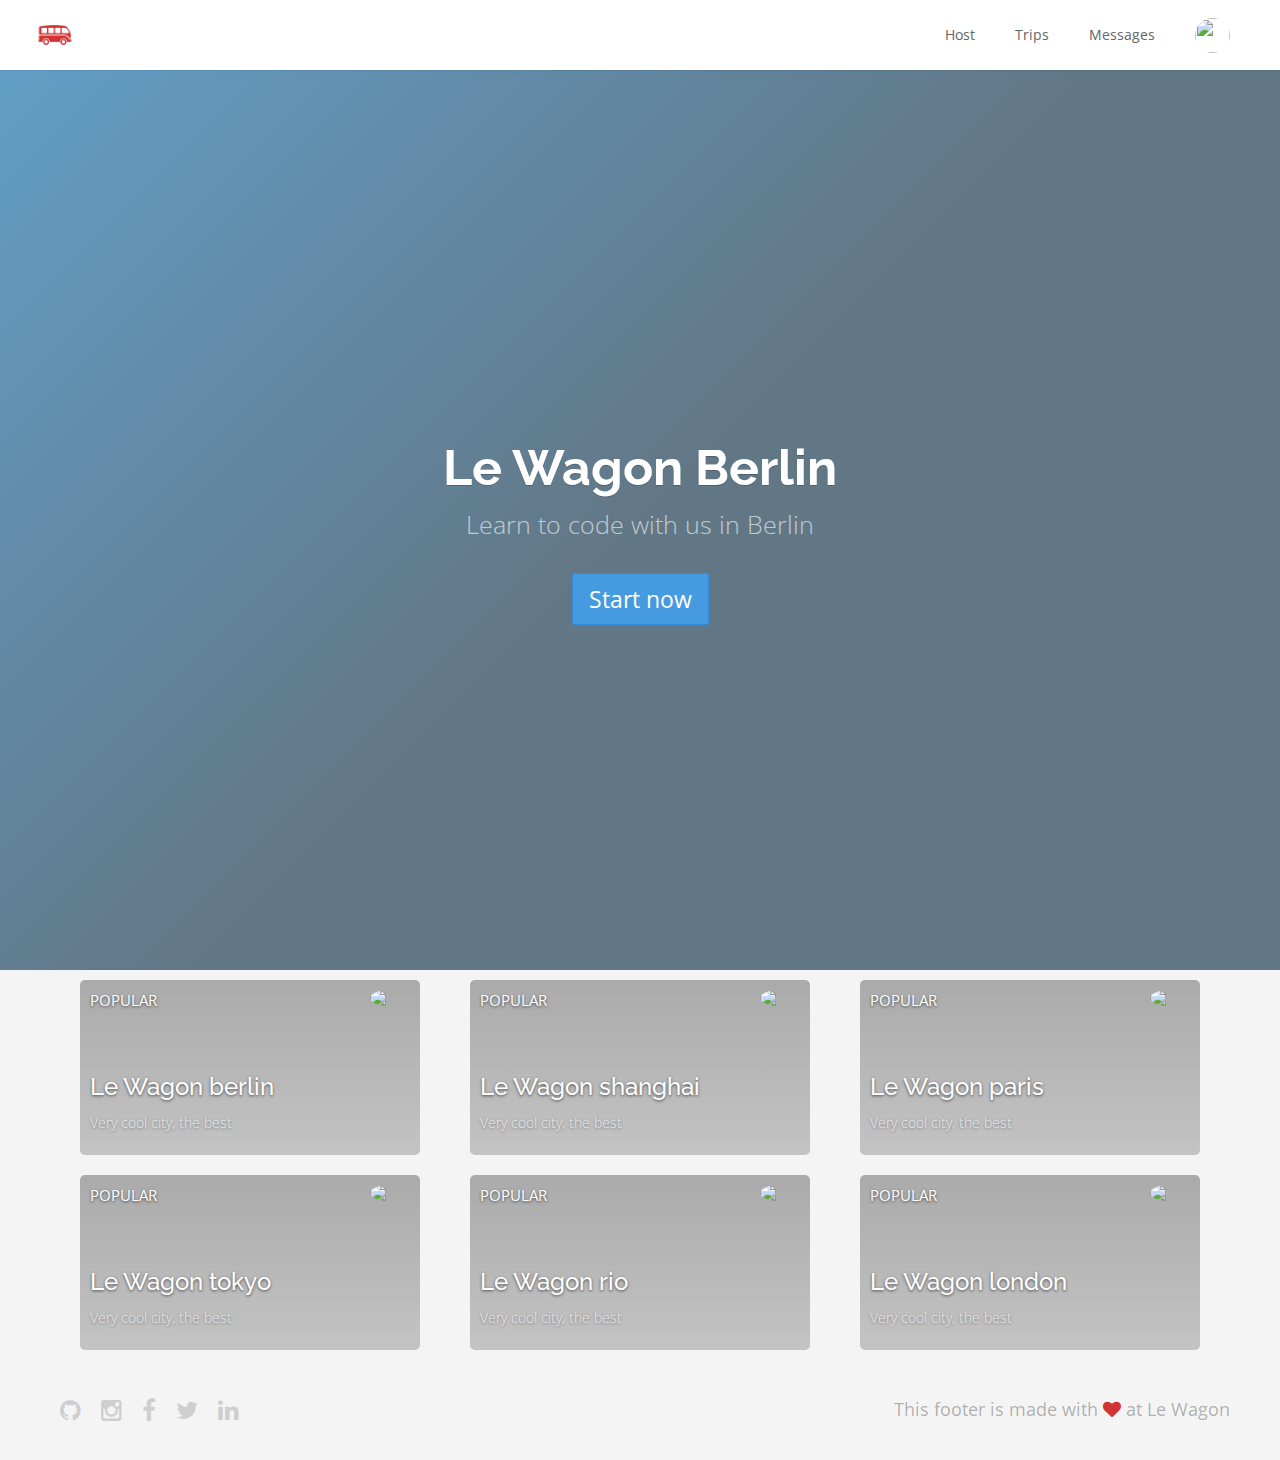
==== commit 2a43e46c: "Automated commit at 2017-10-30 12:02:24 UTC by middleman-deploy 2.0.0-alpha" ====
--- a/index.html
+++ b/index.html
@@ -7,22 +7,150 @@
           content="width=device-width, initial-scale=1, shrink-to-fit=no">
     <!-- Use the title from a page's frontmatter if it has one -->
     <title>Le Wagon - Middleman</title>
-    <link href="stylesheets/application-3c48b980.css" rel="stylesheet" />
+    <link href="stylesheets/application-e6620a4c.css" rel="stylesheet" />
     <script src="javascripts/application-93de88c9.js"></script>
     <link href="images/favicon-f15af148.png" rel="icon" type="image/png" />
   </head>
   <body>
-    <div id="home">
-  <div class="home-content">
-    <img src="images/logo-acc9c0ec.png" width="200" alt="Logo" />
-    <p>
-      Middleman is now running!
-    </p>
-    <p class="about">
-      <a href="about.html">More about this template</a>
-    </p>
+
+    <div class="navbar-wagon">
+  <!-- Logo -->
+  <a href="/" class="navbar-wagon-brand">
+<!--     <img src="images/logo-acc9c0ec.png" alt="logo"> -->
+    <img src="images/logo-acc9c0ec.png" id="logo" alt="Logo" />
+  </a>
+
+  <!-- Right Navigation -->
+  <div class="navbar-wagon-right hidden-xs hidden-sm">
+
+    <a href="" class="navbar-wagon-item navbar-wagon-link">Host</a>
+    <a href="" class="navbar-wagon-item navbar-wagon-link">Trips</a>
+    <a href="" class="navbar-wagon-item navbar-wagon-link">Messages</a>
+
+    <!-- Profile picture with dropdown list -->
+    <div class="navbar-wagon-item">
+      <div class="dropdown">
+        <img src="https://kitt.lewagon.com/placeholder/users/michlieben" class="avatar dropdown-toggle" id="navbar-wagon-menu" data-toggle="dropdown">
+        <ul class="dropdown-menu dropdown-menu-right navbar-wagon-dropdown-menu">
+          <li><a href="#">Profile</a></li>
+          <li><a href="#">Dashboard</a></li>
+          <li><a href="#">Log Out</a></li>
+        </ul>
+      </div>
+    </div>
+  </div>
+
+  <!-- Dropdown appearing on mobile only -->
+  <div class="navbar-wagon-item hidden-md hidden-lg">
+    <div class="dropdown">
+      <i class="fa fa-bars dropdown-toggle" data-toggle="dropdown"></i>
+      <ul class="dropdown-menu dropdown-menu-right navbar-wagon-dropdown-menu">
+        <li><a href="#">Host</a></li>
+        <li><a href="#">Trips</a></li>
+        <li><a href="#">Messages</a></li>
+      </ul>
+    </div>
+  </div>
+</div>
+   <!-- inject layouts/_navbar.html.erb -->
+    <div class="banner" style="background-image: linear-gradient(-225deg, rgba(0,101,168,0.6) 0%, rgba(0,36,61,0.6) 50%), url('https://kitt.lewagon.com/placeholder/cities/berlin');">
+  <div class="banner-content">
+    <h1>Le Wagon Berlin</h1>
+    <p>Learn to code with us in Berlin</p>
+    <a class="btn btn-primary btn-lg">Start now</a>
   </div>
 </div>
 
+<div class="container">
+  <div class="row">
+    <div class="col-xs-12 col-sm-4">
+      <div class="card" style="background-image: linear-gradient(rgba(0,0,0,0.3), rgba(0,0,0,0.2)), url('https://kitt.lewagon.com/placeholder/cities/berlin');">
+        <div class="card-category">Popular</div>
+        <div class="card-description">
+          <h2>Le Wagon berlin</h2>
+          <p>Very cool city, the best</p>
+        </div>
+        <img class="card-user" src="https://kitt.lewagon.com/placeholder/users/michlieben">
+        <a class="card-link" href="#" ></a>
+      </div>
+      <!-- insert <div class="card"> -->
+    </div>
+    <div class="col-xs-12 col-sm-4">
+      <div class="card" style="background-image: linear-gradient(rgba(0,0,0,0.3), rgba(0,0,0,0.2)), url('https://kitt.lewagon.com/placeholder/cities/shanghai');">
+        <div class="card-category">Popular</div>
+        <div class="card-description">
+          <h2>Le Wagon shanghai</h2>
+          <p>Very cool city, the best</p>
+        </div>
+        <img class="card-user" src="https://kitt.lewagon.com/placeholder/users/michlieben">
+        <a class="card-link" href="#" ></a>
+      </div>
+      <!-- insert <div class="card"> -->
+    </div>
+    <div class="col-xs-12 col-sm-4">
+      <div class="card" style="background-image: linear-gradient(rgba(0,0,0,0.3), rgba(0,0,0,0.2)), url('https://kitt.lewagon.com/placeholder/cities/paris');">
+        <div class="card-category">Popular</div>
+        <div class="card-description">
+          <h2>Le Wagon paris</h2>
+          <p>Very cool city, the best</p>
+        </div>
+        <img class="card-user" src="https://kitt.lewagon.com/placeholder/users/michlieben">
+        <a class="card-link" href="#" ></a>
+      </div>
+      <!-- insert <div class="card"> -->
+    </div>
+    <div class="col-xs-12 col-sm-4">
+      <div class="card" style="background-image: linear-gradient(rgba(0,0,0,0.3), rgba(0,0,0,0.2)), url('https://kitt.lewagon.com/placeholder/cities/tokyo');">
+        <div class="card-category">Popular</div>
+        <div class="card-description">
+          <h2>Le Wagon tokyo</h2>
+          <p>Very cool city, the best</p>
+        </div>
+        <img class="card-user" src="https://kitt.lewagon.com/placeholder/users/michlieben">
+        <a class="card-link" href="#" ></a>
+      </div>
+      <!-- insert <div class="card"> -->
+    </div>
+    <div class="col-xs-12 col-sm-4">
+      <div class="card" style="background-image: linear-gradient(rgba(0,0,0,0.3), rgba(0,0,0,0.2)), url('https://kitt.lewagon.com/placeholder/cities/rio');">
+        <div class="card-category">Popular</div>
+        <div class="card-description">
+          <h2>Le Wagon rio</h2>
+          <p>Very cool city, the best</p>
+        </div>
+        <img class="card-user" src="https://kitt.lewagon.com/placeholder/users/michlieben">
+        <a class="card-link" href="#" ></a>
+      </div>
+      <!-- insert <div class="card"> -->
+    </div>
+    <div class="col-xs-12 col-sm-4">
+      <div class="card" style="background-image: linear-gradient(rgba(0,0,0,0.3), rgba(0,0,0,0.2)), url('https://kitt.lewagon.com/placeholder/cities/london');">
+        <div class="card-category">Popular</div>
+        <div class="card-description">
+          <h2>Le Wagon london</h2>
+          <p>Very cool city, the best</p>
+        </div>
+        <img class="card-user" src="https://kitt.lewagon.com/placeholder/users/michlieben">
+        <a class="card-link" href="#" ></a>
+      </div>
+      <!-- insert <div class="card"> -->
+    </div>
+  </div>
+</div>
+
+
+    <div class="footer">
+  <div class="footer-links">
+    <a href="#"><i class="fa fa-github"></i></a>
+    <a href="#"><i class="fa fa-instagram"></i></a>
+    <a href="#"><i class="fa fa-facebook"></i></a>
+    <a href="#"><i class="fa fa-twitter"></i></a>
+    <a href="#"><i class="fa fa-linkedin"></i></a>
+  </div>
+  <div class="footer-copyright">
+    This footer is made with <i class="fa fa-heart"></i> at Le Wagon
+  </div>
+</div>
+   <!-- inject layouts/_footer.html.erb -->
   </body>
 </html>
--- a/stylesheets/application-e6620a4c.css
+++ b/stylesheets/application-e6620a4c.css
@@ -0,0 +1,8 @@
+@import url("https://fonts.googleapis.com/css?family=Open+Sans:400,300,700|Raleway:400,100,300,700,500");/*!
+ * Bootstrap v3.3.7 (http://getbootstrap.com)
+ * Copyright 2011-2016 Twitter, Inc.
+ * Licensed under MIT (https://github.com/twbs/bootstrap/blob/master/LICENSE)
+ *//*! normalize.css v3.0.3 | MIT License | github.com/necolas/normalize.css */html{font-family:sans-serif;-ms-text-size-adjust:100%;-webkit-text-size-adjust:100%}body{margin:0}article,aside,details,figcaption,figure,footer,header,hgroup,main,menu,nav,section,summary{display:block}audio,canvas,progress,video{display:inline-block;vertical-align:baseline}audio:not([controls]){display:none;height:0}[hidden],template{display:none}a{background-color:transparent}a:active,a:hover{outline:0}abbr[title]{border-bottom:1px dotted}b,strong{font-weight:bold}dfn{font-style:italic}h1{font-size:2em;margin:0.67em 0}mark{background:#ff0;color:#000}small{font-size:80%}sub,sup{font-size:75%;line-height:0;position:relative;vertical-align:baseline}sup{top:-0.5em}sub{bottom:-0.25em}img{border:0}svg:not(:root){overflow:hidden}figure{margin:1em 40px}hr{-webkit-box-sizing:content-box;box-sizing:content-box;height:0}pre{overflow:auto}code,kbd,pre,samp{font-family:monospace, monospace;font-size:1em}button,input,optgroup,select,textarea{color:inherit;font:inherit;margin:0}button{overflow:visible}button,select{text-transform:none}button,html input[type="button"],input[type="reset"],input[type="submit"]{-webkit-appearance:button;cursor:pointer}button[disabled],html input[disabled]{cursor:default}button::-moz-focus-inner,input::-moz-focus-inner{border:0;padding:0}input{line-height:normal}input[type="checkbox"],input[type="radio"]{-webkit-box-sizing:border-box;box-sizing:border-box;padding:0}input[type="number"]::-webkit-inner-spin-button,input[type="number"]::-webkit-outer-spin-button{height:auto}input[type="search"]{-webkit-appearance:textfield;-webkit-box-sizing:content-box;box-sizing:content-box}input[type="search"]::-webkit-search-cancel-button,input[type="search"]::-webkit-search-decoration{-webkit-appearance:none}fieldset{border:1px solid #c0c0c0;margin:0 2px;padding:0.35em 0.625em 0.75em}legend{border:0;padding:0}textarea{overflow:auto}optgroup{font-weight:bold}table{border-collapse:collapse;border-spacing:0}td,th{padding:0}/*! Source: https://github.com/h5bp/html5-boilerplate/blob/master/src/css/main.css */@media print{*,*:before,*:after{background:transparent !important;color:#000 !important;-webkit-box-shadow:none !important;box-shadow:none !important;text-shadow:none !important}a,a:visited{text-decoration:underline}a[href]:after{content:" (" attr(href) ")"}abbr[title]:after{content:" (" attr(title) ")"}a[href^="#"]:after,a[href^="javascript:"]:after{content:""}pre,blockquote{border:1px solid #999;page-break-inside:avoid}thead{display:table-header-group}tr,img{page-break-inside:avoid}img{max-width:100% !important}p,h2,h3{orphans:3;widows:3}h2,h3{page-break-after:avoid}.navbar{display:none}.btn>.caret,.dropup>.btn>.caret{border-top-color:#000 !important}.label{border:1px solid #000}.table{border-collapse:collapse !important}.table td,.table th{background-color:#fff !important}.table-bordered th,.table-bordered td{border:1px solid #ddd !important}}@font-face{font-family:'Glyphicons Halflings';src:url("../assets/bootstrap/glyphicons-halflings-regular-86b6f62b.eot");src:url("../assets/bootstrap/glyphicons-halflings-regular-86b6f62b.eot?#iefix") format("embedded-opentype"),url("../assets/bootstrap/glyphicons-halflings-regular-ca35b697.woff2") format("woff2"),url("../assets/bootstrap/glyphicons-halflings-regular-278e49a8.woff") format("woff"),url("../assets/bootstrap/glyphicons-halflings-regular-44bc1850.ttf") format("truetype"),url("../assets/bootstrap/glyphicons-halflings-regular-de51a849.svg#glyphicons_halflingsregular") format("svg")}.glyphicon{position:relative;top:1px;display:inline-block;font-family:'Glyphicons Halflings';font-style:normal;font-weight:normal;line-height:1;-webkit-font-smoothing:antialiased;-moz-osx-font-smoothing:grayscale}.glyphicon-asterisk:before{content:"\002a"}.glyphicon-plus:before{content:"\002b"}.glyphicon-euro:before,.glyphicon-eur:before{content:"\20ac"}.glyphicon-minus:before{content:"\2212"}.glyphicon-cloud:before{content:"\2601"}.glyphicon-envelope:before{content:"\2709"}.glyphicon-pencil:before{content:"\270f"}.glyphicon-glass:before{content:"\e001"}.glyphicon-music:before{content:"\e002"}.glyphicon-search:before{content:"\e003"}.glyphicon-heart:before{content:"\e005"}.glyphicon-star:before{content:"\e006"}.glyphicon-star-empty:before{content:"\e007"}.glyphicon-user:before{content:"\e008"}.glyphicon-film:before{content:"\e009"}.glyphicon-th-large:before{content:"\e010"}.glyphicon-th:before{content:"\e011"}.glyphicon-th-list:before{content:"\e012"}.glyphicon-ok:before{content:"\e013"}.glyphicon-remove:before{content:"\e014"}.glyphicon-zoom-in:before{content:"\e015"}.glyphicon-zoom-out:before{content:"\e016"}.glyphicon-off:before{content:"\e017"}.glyphicon-signal:before{content:"\e018"}.glyphicon-cog:before{content:"\e019"}.glyphicon-trash:before{content:"\e020"}.glyphicon-home:before{content:"\e021"}.glyphicon-file:before{content:"\e022"}.glyphicon-time:before{content:"\e023"}.glyphicon-road:before{content:"\e024"}.glyphicon-download-alt:before{content:"\e025"}.glyphicon-download:before{content:"\e026"}.glyphicon-upload:before{content:"\e027"}.glyphicon-inbox:before{content:"\e028"}.glyphicon-play-circle:before{content:"\e029"}.glyphicon-repeat:before{content:"\e030"}.glyphicon-refresh:before{content:"\e031"}.glyphicon-list-alt:before{content:"\e032"}.glyphicon-lock:before{content:"\e033"}.glyphicon-flag:before{content:"\e034"}.glyphicon-headphones:before{content:"\e035"}.glyphicon-volume-off:before{content:"\e036"}.glyphicon-volume-down:before{content:"\e037"}.glyphicon-volume-up:before{content:"\e038"}.glyphicon-qrcode:before{content:"\e039"}.glyphicon-barcode:before{content:"\e040"}.glyphicon-tag:before{content:"\e041"}.glyphicon-tags:before{content:"\e042"}.glyphicon-book:before{content:"\e043"}.glyphicon-bookmark:before{content:"\e044"}.glyphicon-print:before{content:"\e045"}.glyphicon-camera:before{content:"\e046"}.glyphicon-font:before{content:"\e047"}.glyphicon-bold:before{content:"\e048"}.glyphicon-italic:before{content:"\e049"}.glyphicon-text-height:before{content:"\e050"}.glyphicon-text-width:before{content:"\e051"}.glyphicon-align-left:before{content:"\e052"}.glyphicon-align-center:before{content:"\e053"}.glyphicon-align-right:before{content:"\e054"}.glyphicon-align-justify:before{content:"\e055"}.glyphicon-list:before{content:"\e056"}.glyphicon-indent-left:before{content:"\e057"}.glyphicon-indent-right:before{content:"\e058"}.glyphicon-facetime-video:before{content:"\e059"}.glyphicon-picture:before{content:"\e060"}.glyphicon-map-marker:before{content:"\e062"}.glyphicon-adjust:before{content:"\e063"}.glyphicon-tint:before{content:"\e064"}.glyphicon-edit:before{content:"\e065"}.glyphicon-share:before{content:"\e066"}.glyphicon-check:before{content:"\e067"}.glyphicon-move:before{content:"\e068"}.glyphicon-step-backward:before{content:"\e069"}.glyphicon-fast-backward:before{content:"\e070"}.glyphicon-backward:before{content:"\e071"}.glyphicon-play:before{content:"\e072"}.glyphicon-pause:before{content:"\e073"}.glyphicon-stop:before{content:"\e074"}.glyphicon-forward:before{content:"\e075"}.glyphicon-fast-forward:before{content:"\e076"}.glyphicon-step-forward:before{content:"\e077"}.glyphicon-eject:before{content:"\e078"}.glyphicon-chevron-left:before{content:"\e079"}.glyphicon-chevron-right:before{content:"\e080"}.glyphicon-plus-sign:before{content:"\e081"}.glyphicon-minus-sign:before{content:"\e082"}.glyphicon-remove-sign:before{content:"\e083"}.glyphicon-ok-sign:before{content:"\e084"}.glyphicon-question-sign:before{content:"\e085"}.glyphicon-info-sign:before{content:"\e086"}.glyphicon-screenshot:before{content:"\e087"}.glyphicon-remove-circle:before{content:"\e088"}.glyphicon-ok-circle:before{content:"\e089"}.glyphicon-ban-circle:before{content:"\e090"}.glyphicon-arrow-left:before{content:"\e091"}.glyphicon-arrow-right:before{content:"\e092"}.glyphicon-arrow-up:before{content:"\e093"}.glyphicon-arrow-down:before{content:"\e094"}.glyphicon-share-alt:before{content:"\e095"}.glyphicon-resize-full:before{content:"\e096"}.glyphicon-resize-small:before{content:"\e097"}.glyphicon-exclamation-sign:before{content:"\e101"}.glyphicon-gift:before{content:"\e102"}.glyphicon-leaf:before{content:"\e103"}.glyphicon-fire:before{content:"\e104"}.glyphicon-eye-open:before{content:"\e105"}.glyphicon-eye-close:before{content:"\e106"}.glyphicon-warning-sign:before{content:"\e107"}.glyphicon-plane:before{content:"\e108"}.glyphicon-calendar:before{content:"\e109"}.glyphicon-random:before{content:"\e110"}.glyphicon-comment:before{content:"\e111"}.glyphicon-magnet:before{content:"\e112"}.glyphicon-chevron-up:before{content:"\e113"}.glyphicon-chevron-down:before{content:"\e114"}.glyphicon-retweet:before{content:"\e115"}.glyphicon-shopping-cart:before{content:"\e116"}.glyphicon-folder-close:before{content:"\e117"}.glyphicon-folder-open:before{content:"\e118"}.glyphicon-resize-vertical:before{content:"\e119"}.glyphicon-resize-horizontal:before{content:"\e120"}.glyphicon-hdd:before{content:"\e121"}.glyphicon-bullhorn:before{content:"\e122"}.glyphicon-bell:before{content:"\e123"}.glyphicon-certificate:before{content:"\e124"}.glyphicon-thumbs-up:before{content:"\e125"}.glyphicon-thumbs-down:before{content:"\e126"}.glyphicon-hand-right:before{content:"\e127"}.glyphicon-hand-left:before{content:"\e128"}.glyphicon-hand-up:before{content:"\e129"}.glyphicon-hand-down:before{content:"\e130"}.glyphicon-circle-arrow-right:before{content:"\e131"}.glyphicon-circle-arrow-left:before{content:"\e132"}.glyphicon-circle-arrow-up:before{content:"\e133"}.glyphicon-circle-arrow-down:before{content:"\e134"}.glyphicon-globe:before{content:"\e135"}.glyphicon-wrench:before{content:"\e136"}.glyphicon-tasks:before{content:"\e137"}.glyphicon-filter:before{content:"\e138"}.glyphicon-briefcase:before{content:"\e139"}.glyphicon-fullscreen:before{content:"\e140"}.glyphicon-dashboard:before{content:"\e141"}.glyphicon-paperclip:before{content:"\e142"}.glyphicon-heart-empty:before{content:"\e143"}.glyphicon-link:before{content:"\e144"}.glyphicon-phone:before{content:"\e145"}.glyphicon-pushpin:before{content:"\e146"}.glyphicon-usd:before{content:"\e148"}.glyphicon-gbp:before{content:"\e149"}.glyphicon-sort:before{content:"\e150"}.glyphicon-sort-by-alphabet:before{content:"\e151"}.glyphicon-sort-by-alphabet-alt:before{content:"\e152"}.glyphicon-sort-by-order:before{content:"\e153"}.glyphicon-sort-by-order-alt:before{content:"\e154"}.glyphicon-sort-by-attributes:before{content:"\e155"}.glyphicon-sort-by-attributes-alt:before{content:"\e156"}.glyphicon-unchecked:before{content:"\e157"}.glyphicon-expand:before{content:"\e158"}.glyphicon-collapse-down:before{content:"\e159"}.glyphicon-collapse-up:before{content:"\e160"}.glyphicon-log-in:before{content:"\e161"}.glyphicon-flash:before{content:"\e162"}.glyphicon-log-out:before{content:"\e163"}.glyphicon-new-window:before{content:"\e164"}.glyphicon-record:before{content:"\e165"}.glyphicon-save:before{content:"\e166"}.glyphicon-open:before{content:"\e167"}.glyphicon-saved:before{content:"\e168"}.glyphicon-import:before{content:"\e169"}.glyphicon-export:before{content:"\e170"}.glyphicon-send:before{content:"\e171"}.glyphicon-floppy-disk:before{content:"\e172"}.glyphicon-floppy-saved:before{content:"\e173"}.glyphicon-floppy-remove:before{content:"\e174"}.glyphicon-floppy-save:before{content:"\e175"}.glyphicon-floppy-open:before{content:"\e176"}.glyphicon-credit-card:before{content:"\e177"}.glyphicon-transfer:before{content:"\e178"}.glyphicon-cutlery:before{content:"\e179"}.glyphicon-header:before{content:"\e180"}.glyphicon-compressed:before{content:"\e181"}.glyphicon-earphone:before{content:"\e182"}.glyphicon-phone-alt:before{content:"\e183"}.glyphicon-tower:before{content:"\e184"}.glyphicon-stats:before{content:"\e185"}.glyphicon-sd-video:before{content:"\e186"}.glyphicon-hd-video:before{content:"\e187"}.glyphicon-subtitles:before{content:"\e188"}.glyphicon-sound-stereo:before{content:"\e189"}.glyphicon-sound-dolby:before{content:"\e190"}.glyphicon-sound-5-1:before{content:"\e191"}.glyphicon-sound-6-1:before{content:"\e192"}.glyphicon-sound-7-1:before{content:"\e193"}.glyphicon-copyright-mark:before{content:"\e194"}.glyphicon-registration-mark:before{content:"\e195"}.glyphicon-cloud-download:before{content:"\e197"}.glyphicon-cloud-upload:before{content:"\e198"}.glyphicon-tree-conifer:before{content:"\e199"}.glyphicon-tree-deciduous:before{content:"\e200"}.glyphicon-cd:before{content:"\e201"}.glyphicon-save-file:before{content:"\e202"}.glyphicon-open-file:before{content:"\e203"}.glyphicon-level-up:before{content:"\e204"}.glyphicon-copy:before{content:"\e205"}.glyphicon-paste:before{content:"\e206"}.glyphicon-alert:before{content:"\e209"}.glyphicon-equalizer:before{content:"\e210"}.glyphicon-king:before{content:"\e211"}.glyphicon-queen:before{content:"\e212"}.glyphicon-pawn:before{content:"\e213"}.glyphicon-bishop:before{content:"\e214"}.glyphicon-knight:before{content:"\e215"}.glyphicon-baby-formula:before{content:"\e216"}.glyphicon-tent:before{content:"\26fa"}.glyphicon-blackboard:before{content:"\e218"}.glyphicon-bed:before{content:"\e219"}.glyphicon-apple:before{content:"\f8ff"}.glyphicon-erase:before{content:"\e221"}.glyphicon-hourglass:before{content:"\231b"}.glyphicon-lamp:before{content:"\e223"}.glyphicon-duplicate:before{content:"\e224"}.glyphicon-piggy-bank:before{content:"\e225"}.glyphicon-scissors:before{content:"\e226"}.glyphicon-bitcoin:before{content:"\e227"}.glyphicon-btc:before{content:"\e227"}.glyphicon-xbt:before{content:"\e227"}.glyphicon-yen:before{content:"\00a5"}.glyphicon-jpy:before{content:"\00a5"}.glyphicon-ruble:before{content:"\20bd"}.glyphicon-rub:before{content:"\20bd"}.glyphicon-scale:before{content:"\e230"}.glyphicon-ice-lolly:before{content:"\e231"}.glyphicon-ice-lolly-tasted:before{content:"\e232"}.glyphicon-education:before{content:"\e233"}.glyphicon-option-horizontal:before{content:"\e234"}.glyphicon-option-vertical:before{content:"\e235"}.glyphicon-menu-hamburger:before{content:"\e236"}.glyphicon-modal-window:before{content:"\e237"}.glyphicon-oil:before{content:"\e238"}.glyphicon-grain:before{content:"\e239"}.glyphicon-sunglasses:before{content:"\e240"}.glyphicon-text-size:before{content:"\e241"}.glyphicon-text-color:before{content:"\e242"}.glyphicon-text-background:before{content:"\e243"}.glyphicon-object-align-top:before{content:"\e244"}.glyphicon-object-align-bottom:before{content:"\e245"}.glyphicon-object-align-horizontal:before{content:"\e246"}.glyphicon-object-align-left:before{content:"\e247"}.glyphicon-object-align-vertical:before{content:"\e248"}.glyphicon-object-align-right:before{content:"\e249"}.glyphicon-triangle-right:before{content:"\e250"}.glyphicon-triangle-left:before{content:"\e251"}.glyphicon-triangle-bottom:before{content:"\e252"}.glyphicon-triangle-top:before{content:"\e253"}.glyphicon-console:before{content:"\e254"}.glyphicon-superscript:before{content:"\e255"}.glyphicon-subscript:before{content:"\e256"}.glyphicon-menu-left:before{content:"\e257"}.glyphicon-menu-right:before{content:"\e258"}.glyphicon-menu-down:before{content:"\e259"}.glyphicon-menu-up:before{content:"\e260"}*{-webkit-box-sizing:border-box;box-sizing:border-box}*:before,*:after{-webkit-box-sizing:border-box;box-sizing:border-box}html{font-size:10px;-webkit-tap-highlight-color:transparent}body{font-family:"Open Sans", "Helvetica", "sans-serif";font-size:18px;line-height:1.42857143;color:#333333;background-color:#F4F4F4}input,button,select,textarea{font-family:inherit;font-size:inherit;line-height:inherit}a{color:#469AE0;text-decoration:none}a:hover,a:focus{color:#1f74ba;text-decoration:underline}a:focus{outline:5px auto -webkit-focus-ring-color;outline-offset:-2px}figure{margin:0}img{vertical-align:middle}.img-responsive{display:block;max-width:100%;height:auto}.img-rounded{border-radius:2px}.img-thumbnail{padding:4px;line-height:1.42857143;background-color:#F4F4F4;border:1px solid #ddd;border-radius:2px;-webkit-transition:all 0.2s ease-in-out;transition:all 0.2s ease-in-out;display:inline-block;max-width:100%;height:auto}.img-circle{border-radius:50%}hr{margin-top:25px;margin-bottom:25px;border:0;border-top:1px solid #eeeeee}.sr-only{position:absolute;width:1px;height:1px;margin:-1px;padding:0;overflow:hidden;clip:rect(0, 0, 0, 0);border:0}.sr-only-focusable:active,.sr-only-focusable:focus{position:static;width:auto;height:auto;margin:0;overflow:visible;clip:auto}[role="button"]{cursor:pointer}h1,h2,h3,h4,h5,h6,.h1,.h2,.h3,.h4,.h5,.h6{font-family:"Raleway", "Helvetica", "sans-serif";font-weight:500;line-height:1.1;color:inherit}h1 small,h1 .small,h2 small,h2 .small,h3 small,h3 .small,h4 small,h4 .small,h5 small,h5 .small,h6 small,h6 .small,.h1 small,.h1 .small,.h2 small,.h2 .small,.h3 small,.h3 .small,.h4 small,.h4 .small,.h5 small,.h5 .small,.h6 small,.h6 .small{font-weight:normal;line-height:1;color:#777777}h1,.h1,h2,.h2,h3,.h3{margin-top:25px;margin-bottom:12.5px}h1 small,h1 .small,.h1 small,.h1 .small,h2 small,h2 .small,.h2 small,.h2 .small,h3 small,h3 .small,.h3 small,.h3 .small{font-size:65%}h4,.h4,h5,.h5,h6,.h6{margin-top:12.5px;margin-bottom:12.5px}h4 small,h4 .small,.h4 small,.h4 .small,h5 small,h5 .small,.h5 small,.h5 .small,h6 small,h6 .small,.h6 small,.h6 .small{font-size:75%}h1,.h1{font-size:46px}h2,.h2{font-size:38px}h3,.h3{font-size:31px}h4,.h4{font-size:23px}h5,.h5{font-size:18px}h6,.h6{font-size:16px}p{margin:0 0 12.5px}.lead{margin-bottom:25px;font-size:20px;font-weight:300;line-height:1.4}@media (min-width: 768px){.lead{font-size:27px}}small,.small{font-size:88%}mark,.mark{background-color:#fcf8e3;padding:.2em}.text-left{text-align:left}.text-right{text-align:right}.text-center{text-align:center}.text-justify{text-align:justify}.text-nowrap{white-space:nowrap}.text-lowercase{text-transform:lowercase}.text-uppercase,.initialism{text-transform:uppercase}.text-capitalize{text-transform:capitalize}.text-muted{color:#777777}.text-primary{color:#469AE0}a.text-primary:hover,a.text-primary:focus{color:#2381d0}.text-success{color:#3c763d}a.text-success:hover,a.text-success:focus{color:#2b542c}.text-info{color:#31708f}a.text-info:hover,a.text-info:focus{color:#245269}.text-warning{color:#8a6d3b}a.text-warning:hover,a.text-warning:focus{color:#66512c}.text-danger{color:#a94442}a.text-danger:hover,a.text-danger:focus{color:#843534}.bg-primary{color:#fff}.bg-primary{background-color:#469AE0}a.bg-primary:hover,a.bg-primary:focus{background-color:#2381d0}.bg-success{background-color:#dff0d8}a.bg-success:hover,a.bg-success:focus{background-color:#c1e2b3}.bg-info{background-color:#d9edf7}a.bg-info:hover,a.bg-info:focus{background-color:#afd9ee}.bg-warning{background-color:#fcf8e3}a.bg-warning:hover,a.bg-warning:focus{background-color:#f7ecb5}.bg-danger{background-color:#f2dede}a.bg-danger:hover,a.bg-danger:focus{background-color:#e4b9b9}.page-header{padding-bottom:11.5px;margin:50px 0 25px;border-bottom:1px solid #eeeeee}ul,ol{margin-top:0;margin-bottom:12.5px}ul ul,ul ol,ol ul,ol ol{margin-bottom:0}.list-unstyled{padding-left:0;list-style:none}.list-inline{padding-left:0;list-style:none;margin-left:-5px}.list-inline>li{display:inline-block;padding-left:5px;padding-right:5px}dl{margin-top:0;margin-bottom:25px}dt,dd{line-height:1.42857143}dt{font-weight:bold}dd{margin-left:0}.dl-horizontal dd:before,.dl-horizontal dd:after{content:" ";display:table}.dl-horizontal dd:after{clear:both}@media (min-width: 768px){.dl-horizontal dt{float:left;width:160px;clear:left;text-align:right;overflow:hidden;text-overflow:ellipsis;white-space:nowrap}.dl-horizontal dd{margin-left:180px}}abbr[title],abbr[data-original-title]{cursor:help;border-bottom:1px dotted #777777}.initialism{font-size:90%}blockquote{padding:12.5px 25px;margin:0 0 25px;font-size:22.5px;border-left:5px solid #eeeeee}blockquote p:last-child,blockquote ul:last-child,blockquote ol:last-child{margin-bottom:0}blockquote footer,blockquote small,blockquote .small{display:block;font-size:80%;line-height:1.42857143;color:#777777}blockquote footer:before,blockquote small:before,blockquote .small:before{content:'\2014 \00A0'}.blockquote-reverse,blockquote.pull-right{padding-right:15px;padding-left:0;border-right:5px solid #eeeeee;border-left:0;text-align:right}.blockquote-reverse footer:before,.blockquote-reverse small:before,.blockquote-reverse .small:before,blockquote.pull-right footer:before,blockquote.pull-right small:before,blockquote.pull-right .small:before{content:''}.blockquote-reverse footer:after,.blockquote-reverse small:after,.blockquote-reverse .small:after,blockquote.pull-right footer:after,blockquote.pull-right small:after,blockquote.pull-right .small:after{content:'\00A0 \2014'}address{margin-bottom:25px;font-style:normal;line-height:1.42857143}code,kbd,pre,samp{font-family:Menlo, Monaco, Consolas, "Courier New", monospace}code{padding:2px 4px;font-size:90%;color:#c7254e;background-color:#f9f2f4;border-radius:2px}kbd{padding:2px 4px;font-size:90%;color:#fff;background-color:#333;border-radius:2px;-webkit-box-shadow:inset 0 -1px 0 rgba(0,0,0,0.25);box-shadow:inset 0 -1px 0 rgba(0,0,0,0.25)}kbd kbd{padding:0;font-size:100%;font-weight:bold;-webkit-box-shadow:none;box-shadow:none}pre{display:block;padding:12px;margin:0 0 12.5px;font-size:17px;line-height:1.42857143;word-break:break-all;word-wrap:break-word;color:#333333;background-color:#f5f5f5;border:1px solid #ccc;border-radius:2px}pre code{padding:0;font-size:inherit;color:inherit;white-space:pre-wrap;background-color:transparent;border-radius:0}.pre-scrollable{max-height:340px;overflow-y:scroll}.container{margin-right:auto;margin-left:auto;padding-left:15px;padding-right:15px}.container:before,.container:after{content:" ";display:table}.container:after{clear:both}@media (min-width: 768px){.container{width:750px}}@media (min-width: 992px){.container{width:970px}}@media (min-width: 1200px){.container{width:1170px}}.container-fluid{margin-right:auto;margin-left:auto;padding-left:15px;padding-right:15px}.container-fluid:before,.container-fluid:after{content:" ";display:table}.container-fluid:after{clear:both}.row{margin-left:-15px;margin-right:-15px}.row:before,.row:after{content:" ";display:table}.row:after{clear:both}.col-xs-1,.col-sm-1,.col-md-1,.col-lg-1,.col-xs-2,.col-sm-2,.col-md-2,.col-lg-2,.col-xs-3,.col-sm-3,.col-md-3,.col-lg-3,.col-xs-4,.col-sm-4,.col-md-4,.col-lg-4,.col-xs-5,.col-sm-5,.col-md-5,.col-lg-5,.col-xs-6,.col-sm-6,.col-md-6,.col-lg-6,.col-xs-7,.col-sm-7,.col-md-7,.col-lg-7,.col-xs-8,.col-sm-8,.col-md-8,.col-lg-8,.col-xs-9,.col-sm-9,.col-md-9,.col-lg-9,.col-xs-10,.col-sm-10,.col-md-10,.col-lg-10,.col-xs-11,.col-sm-11,.col-md-11,.col-lg-11,.col-xs-12,.col-sm-12,.col-md-12,.col-lg-12{position:relative;min-height:1px;padding-left:15px;padding-right:15px}.col-xs-1,.col-xs-2,.col-xs-3,.col-xs-4,.col-xs-5,.col-xs-6,.col-xs-7,.col-xs-8,.col-xs-9,.col-xs-10,.col-xs-11,.col-xs-12{float:left}.col-xs-1{width:8.33333333%}.col-xs-2{width:16.66666667%}.col-xs-3{width:25%}.col-xs-4{width:33.33333333%}.col-xs-5{width:41.66666667%}.col-xs-6{width:50%}.col-xs-7{width:58.33333333%}.col-xs-8{width:66.66666667%}.col-xs-9{width:75%}.col-xs-10{width:83.33333333%}.col-xs-11{width:91.66666667%}.col-xs-12{width:100%}.col-xs-pull-0{right:auto}.col-xs-pull-1{right:8.33333333%}.col-xs-pull-2{right:16.66666667%}.col-xs-pull-3{right:25%}.col-xs-pull-4{right:33.33333333%}.col-xs-pull-5{right:41.66666667%}.col-xs-pull-6{right:50%}.col-xs-pull-7{right:58.33333333%}.col-xs-pull-8{right:66.66666667%}.col-xs-pull-9{right:75%}.col-xs-pull-10{right:83.33333333%}.col-xs-pull-11{right:91.66666667%}.col-xs-pull-12{right:100%}.col-xs-push-0{left:auto}.col-xs-push-1{left:8.33333333%}.col-xs-push-2{left:16.66666667%}.col-xs-push-3{left:25%}.col-xs-push-4{left:33.33333333%}.col-xs-push-5{left:41.66666667%}.col-xs-push-6{left:50%}.col-xs-push-7{left:58.33333333%}.col-xs-push-8{left:66.66666667%}.col-xs-push-9{left:75%}.col-xs-push-10{left:83.33333333%}.col-xs-push-11{left:91.66666667%}.col-xs-push-12{left:100%}.col-xs-offset-0{margin-left:0%}.col-xs-offset-1{margin-left:8.33333333%}.col-xs-offset-2{margin-left:16.66666667%}.col-xs-offset-3{margin-left:25%}.col-xs-offset-4{margin-left:33.33333333%}.col-xs-offset-5{margin-left:41.66666667%}.col-xs-offset-6{margin-left:50%}.col-xs-offset-7{margin-left:58.33333333%}.col-xs-offset-8{margin-left:66.66666667%}.col-xs-offset-9{margin-left:75%}.col-xs-offset-10{margin-left:83.33333333%}.col-xs-offset-11{margin-left:91.66666667%}.col-xs-offset-12{margin-left:100%}@media (min-width: 768px){.col-sm-1,.col-sm-2,.col-sm-3,.col-sm-4,.col-sm-5,.col-sm-6,.col-sm-7,.col-sm-8,.col-sm-9,.col-sm-10,.col-sm-11,.col-sm-12{float:left}.col-sm-1{width:8.33333333%}.col-sm-2{width:16.66666667%}.col-sm-3{width:25%}.col-sm-4{width:33.33333333%}.col-sm-5{width:41.66666667%}.col-sm-6{width:50%}.col-sm-7{width:58.33333333%}.col-sm-8{width:66.66666667%}.col-sm-9{width:75%}.col-sm-10{width:83.33333333%}.col-sm-11{width:91.66666667%}.col-sm-12{width:100%}.col-sm-pull-0{right:auto}.col-sm-pull-1{right:8.33333333%}.col-sm-pull-2{right:16.66666667%}.col-sm-pull-3{right:25%}.col-sm-pull-4{right:33.33333333%}.col-sm-pull-5{right:41.66666667%}.col-sm-pull-6{right:50%}.col-sm-pull-7{right:58.33333333%}.col-sm-pull-8{right:66.66666667%}.col-sm-pull-9{right:75%}.col-sm-pull-10{right:83.33333333%}.col-sm-pull-11{right:91.66666667%}.col-sm-pull-12{right:100%}.col-sm-push-0{left:auto}.col-sm-push-1{left:8.33333333%}.col-sm-push-2{left:16.66666667%}.col-sm-push-3{left:25%}.col-sm-push-4{left:33.33333333%}.col-sm-push-5{left:41.66666667%}.col-sm-push-6{left:50%}.col-sm-push-7{left:58.33333333%}.col-sm-push-8{left:66.66666667%}.col-sm-push-9{left:75%}.col-sm-push-10{left:83.33333333%}.col-sm-push-11{left:91.66666667%}.col-sm-push-12{left:100%}.col-sm-offset-0{margin-left:0%}.col-sm-offset-1{margin-left:8.33333333%}.col-sm-offset-2{margin-left:16.66666667%}.col-sm-offset-3{margin-left:25%}.col-sm-offset-4{margin-left:33.33333333%}.col-sm-offset-5{margin-left:41.66666667%}.col-sm-offset-6{margin-left:50%}.col-sm-offset-7{margin-left:58.33333333%}.col-sm-offset-8{margin-left:66.66666667%}.col-sm-offset-9{margin-left:75%}.col-sm-offset-10{margin-left:83.33333333%}.col-sm-offset-11{margin-left:91.66666667%}.col-sm-offset-12{margin-left:100%}}@media (min-width: 992px){.col-md-1,.col-md-2,.col-md-3,.col-md-4,.col-md-5,.col-md-6,.col-md-7,.col-md-8,.col-md-9,.col-md-10,.col-md-11,.col-md-12{float:left}.col-md-1{width:8.33333333%}.col-md-2{width:16.66666667%}.col-md-3{width:25%}.col-md-4{width:33.33333333%}.col-md-5{width:41.66666667%}.col-md-6{width:50%}.col-md-7{width:58.33333333%}.col-md-8{width:66.66666667%}.col-md-9{width:75%}.col-md-10{width:83.33333333%}.col-md-11{width:91.66666667%}.col-md-12{width:100%}.col-md-pull-0{right:auto}.col-md-pull-1{right:8.33333333%}.col-md-pull-2{right:16.66666667%}.col-md-pull-3{right:25%}.col-md-pull-4{right:33.33333333%}.col-md-pull-5{right:41.66666667%}.col-md-pull-6{right:50%}.col-md-pull-7{right:58.33333333%}.col-md-pull-8{right:66.66666667%}.col-md-pull-9{right:75%}.col-md-pull-10{right:83.33333333%}.col-md-pull-11{right:91.66666667%}.col-md-pull-12{right:100%}.col-md-push-0{left:auto}.col-md-push-1{left:8.33333333%}.col-md-push-2{left:16.66666667%}.col-md-push-3{left:25%}.col-md-push-4{left:33.33333333%}.col-md-push-5{left:41.66666667%}.col-md-push-6{left:50%}.col-md-push-7{left:58.33333333%}.col-md-push-8{left:66.66666667%}.col-md-push-9{left:75%}.col-md-push-10{left:83.33333333%}.col-md-push-11{left:91.66666667%}.col-md-push-12{left:100%}.col-md-offset-0{margin-left:0%}.col-md-offset-1{margin-left:8.33333333%}.col-md-offset-2{margin-left:16.66666667%}.col-md-offset-3{margin-left:25%}.col-md-offset-4{margin-left:33.33333333%}.col-md-offset-5{margin-left:41.66666667%}.col-md-offset-6{margin-left:50%}.col-md-offset-7{margin-left:58.33333333%}.col-md-offset-8{margin-left:66.66666667%}.col-md-offset-9{margin-left:75%}.col-md-offset-10{margin-left:83.33333333%}.col-md-offset-11{margin-left:91.66666667%}.col-md-offset-12{margin-left:100%}}@media (min-width: 1200px){.col-lg-1,.col-lg-2,.col-lg-3,.col-lg-4,.col-lg-5,.col-lg-6,.col-lg-7,.col-lg-8,.col-lg-9,.col-lg-10,.col-lg-11,.col-lg-12{float:left}.col-lg-1{width:8.33333333%}.col-lg-2{width:16.66666667%}.col-lg-3{width:25%}.col-lg-4{width:33.33333333%}.col-lg-5{width:41.66666667%}.col-lg-6{width:50%}.col-lg-7{width:58.33333333%}.col-lg-8{width:66.66666667%}.col-lg-9{width:75%}.col-lg-10{width:83.33333333%}.col-lg-11{width:91.66666667%}.col-lg-12{width:100%}.col-lg-pull-0{right:auto}.col-lg-pull-1{right:8.33333333%}.col-lg-pull-2{right:16.66666667%}.col-lg-pull-3{right:25%}.col-lg-pull-4{right:33.33333333%}.col-lg-pull-5{right:41.66666667%}.col-lg-pull-6{right:50%}.col-lg-pull-7{right:58.33333333%}.col-lg-pull-8{right:66.66666667%}.col-lg-pull-9{right:75%}.col-lg-pull-10{right:83.33333333%}.col-lg-pull-11{right:91.66666667%}.col-lg-pull-12{right:100%}.col-lg-push-0{left:auto}.col-lg-push-1{left:8.33333333%}.col-lg-push-2{left:16.66666667%}.col-lg-push-3{left:25%}.col-lg-push-4{left:33.33333333%}.col-lg-push-5{left:41.66666667%}.col-lg-push-6{left:50%}.col-lg-push-7{left:58.33333333%}.col-lg-push-8{left:66.66666667%}.col-lg-push-9{left:75%}.col-lg-push-10{left:83.33333333%}.col-lg-push-11{left:91.66666667%}.col-lg-push-12{left:100%}.col-lg-offset-0{margin-left:0%}.col-lg-offset-1{margin-left:8.33333333%}.col-lg-offset-2{margin-left:16.66666667%}.col-lg-offset-3{margin-left:25%}.col-lg-offset-4{margin-left:33.33333333%}.col-lg-offset-5{margin-left:41.66666667%}.col-lg-offset-6{margin-left:50%}.col-lg-offset-7{margin-left:58.33333333%}.col-lg-offset-8{margin-left:66.66666667%}.col-lg-offset-9{margin-left:75%}.col-lg-offset-10{margin-left:83.33333333%}.col-lg-offset-11{margin-left:91.66666667%}.col-lg-offset-12{margin-left:100%}}table{background-color:transparent}caption{padding-top:8px;padding-bottom:8px;color:#777777;text-align:left}th{text-align:left}.table{width:100%;max-width:100%;margin-bottom:25px}.table>thead>tr>th,.table>thead>tr>td,.table>tbody>tr>th,.table>tbody>tr>td,.table>tfoot>tr>th,.table>tfoot>tr>td{padding:8px;line-height:1.42857143;vertical-align:top;border-top:1px solid #ddd}.table>thead>tr>th{vertical-align:bottom;border-bottom:2px solid #ddd}.table>caption+thead>tr:first-child>th,.table>caption+thead>tr:first-child>td,.table>colgroup+thead>tr:first-child>th,.table>colgroup+thead>tr:first-child>td,.table>thead:first-child>tr:first-child>th,.table>thead:first-child>tr:first-child>td{border-top:0}.table>tbody+tbody{border-top:2px solid #ddd}.table .table{background-color:#F4F4F4}.table-condensed>thead>tr>th,.table-condensed>thead>tr>td,.table-condensed>tbody>tr>th,.table-condensed>tbody>tr>td,.table-condensed>tfoot>tr>th,.table-condensed>tfoot>tr>td{padding:5px}.table-bordered{border:1px solid #ddd}.table-bordered>thead>tr>th,.table-bordered>thead>tr>td,.table-bordered>tbody>tr>th,.table-bordered>tbody>tr>td,.table-bordered>tfoot>tr>th,.table-bordered>tfoot>tr>td{border:1px solid #ddd}.table-bordered>thead>tr>th,.table-bordered>thead>tr>td{border-bottom-width:2px}.table-striped>tbody>tr:nth-of-type(odd){background-color:#f9f9f9}.table-hover>tbody>tr:hover{background-color:#f5f5f5}table col[class*="col-"]{position:static;float:none;display:table-column}table td[class*="col-"],table th[class*="col-"]{position:static;float:none;display:table-cell}.table>thead>tr>td.active,.table>thead>tr>th.active,.table>thead>tr.active>td,.table>thead>tr.active>th,.table>tbody>tr>td.active,.table>tbody>tr>th.active,.table>tbody>tr.active>td,.table>tbody>tr.active>th,.table>tfoot>tr>td.active,.table>tfoot>tr>th.active,.table>tfoot>tr.active>td,.table>tfoot>tr.active>th{background-color:#f5f5f5}.table-hover>tbody>tr>td.active:hover,.table-hover>tbody>tr>th.active:hover,.table-hover>tbody>tr.active:hover>td,.table-hover>tbody>tr:hover>.active,.table-hover>tbody>tr.active:hover>th{background-color:#e8e8e8}.table>thead>tr>td.success,.table>thead>tr>th.success,.table>thead>tr.success>td,.table>thead>tr.success>th,.table>tbody>tr>td.success,.table>tbody>tr>th.success,.table>tbody>tr.success>td,.table>tbody>tr.success>th,.table>tfoot>tr>td.success,.table>tfoot>tr>th.success,.table>tfoot>tr.success>td,.table>tfoot>tr.success>th{background-color:#dff0d8}.table-hover>tbody>tr>td.success:hover,.table-hover>tbody>tr>th.success:hover,.table-hover>tbody>tr.success:hover>td,.table-hover>tbody>tr:hover>.success,.table-hover>tbody>tr.success:hover>th{background-color:#d0e9c6}.table>thead>tr>td.info,.table>thead>tr>th.info,.table>thead>tr.info>td,.table>thead>tr.info>th,.table>tbody>tr>td.info,.table>tbody>tr>th.info,.table>tbody>tr.info>td,.table>tbody>tr.info>th,.table>tfoot>tr>td.info,.table>tfoot>tr>th.info,.table>tfoot>tr.info>td,.table>tfoot>tr.info>th{background-color:#d9edf7}.table-hover>tbody>tr>td.info:hover,.table-hover>tbody>tr>th.info:hover,.table-hover>tbody>tr.info:hover>td,.table-hover>tbody>tr:hover>.info,.table-hover>tbody>tr.info:hover>th{background-color:#c4e3f3}.table>thead>tr>td.warning,.table>thead>tr>th.warning,.table>thead>tr.warning>td,.table>thead>tr.warning>th,.table>tbody>tr>td.warning,.table>tbody>tr>th.warning,.table>tbody>tr.warning>td,.table>tbody>tr.warning>th,.table>tfoot>tr>td.warning,.table>tfoot>tr>th.warning,.table>tfoot>tr.warning>td,.table>tfoot>tr.warning>th{background-color:#fcf8e3}.table-hover>tbody>tr>td.warning:hover,.table-hover>tbody>tr>th.warning:hover,.table-hover>tbody>tr.warning:hover>td,.table-hover>tbody>tr:hover>.warning,.table-hover>tbody>tr.warning:hover>th{background-color:#faf2cc}.table>thead>tr>td.danger,.table>thead>tr>th.danger,.table>thead>tr.danger>td,.table>thead>tr.danger>th,.table>tbody>tr>td.danger,.table>tbody>tr>th.danger,.table>tbody>tr.danger>td,.table>tbody>tr.danger>th,.table>tfoot>tr>td.danger,.table>tfoot>tr>th.danger,.table>tfoot>tr.danger>td,.table>tfoot>tr.danger>th{background-color:#f2dede}.table-hover>tbody>tr>td.danger:hover,.table-hover>tbody>tr>th.danger:hover,.table-hover>tbody>tr.danger:hover>td,.table-hover>tbody>tr:hover>.danger,.table-hover>tbody>tr.danger:hover>th{background-color:#ebcccc}.table-responsive{overflow-x:auto;min-height:0.01%}@media screen and (max-width: 767px){.table-responsive{width:100%;margin-bottom:18.75px;overflow-y:hidden;-ms-overflow-style:-ms-autohiding-scrollbar;border:1px solid #ddd}.table-responsive>.table{margin-bottom:0}.table-responsive>.table>thead>tr>th,.table-responsive>.table>thead>tr>td,.table-responsive>.table>tbody>tr>th,.table-responsive>.table>tbody>tr>td,.table-responsive>.table>tfoot>tr>th,.table-responsive>.table>tfoot>tr>td{white-space:nowrap}.table-responsive>.table-bordered{border:0}.table-responsive>.table-bordered>thead>tr>th:first-child,.table-responsive>.table-bordered>thead>tr>td:first-child,.table-responsive>.table-bordered>tbody>tr>th:first-child,.table-responsive>.table-bordered>tbody>tr>td:first-child,.table-responsive>.table-bordered>tfoot>tr>th:first-child,.table-responsive>.table-bordered>tfoot>tr>td:first-child{border-left:0}.table-responsive>.table-bordered>thead>tr>th:last-child,.table-responsive>.table-bordered>thead>tr>td:last-child,.table-responsive>.table-bordered>tbody>tr>th:last-child,.table-responsive>.table-bordered>tbody>tr>td:last-child,.table-responsive>.table-bordered>tfoot>tr>th:last-child,.table-responsive>.table-bordered>tfoot>tr>td:last-child{border-right:0}.table-responsive>.table-bordered>tbody>tr:last-child>th,.table-responsive>.table-bordered>tbody>tr:last-child>td,.table-responsive>.table-bordered>tfoot>tr:last-child>th,.table-responsive>.table-bordered>tfoot>tr:last-child>td{border-bottom:0}}fieldset{padding:0;margin:0;border:0;min-width:0}legend{display:block;width:100%;padding:0;margin-bottom:25px;font-size:27px;line-height:inherit;color:#333333;border:0;border-bottom:1px solid #e5e5e5}label{display:inline-block;max-width:100%;margin-bottom:5px;font-weight:bold}input[type="search"]{-webkit-box-sizing:border-box;box-sizing:border-box}input[type="radio"],input[type="checkbox"]{margin:4px 0 0;margin-top:1px \9;line-height:normal}input[type="file"]{display:block}input[type="range"]{display:block;width:100%}select[multiple],select[size]{height:auto}input[type="file"]:focus,input[type="radio"]:focus,input[type="checkbox"]:focus{outline:5px auto -webkit-focus-ring-color;outline-offset:-2px}output{display:block;padding-top:7px;font-size:18px;line-height:1.42857143;color:#000000}.form-control{display:block;width:100%;height:39px;padding:6px 12px;font-size:18px;line-height:1.42857143;color:#000000;background-color:#fff;background-image:none;border:1px solid #ccc;border-radius:2px;-webkit-box-shadow:inset 0 1px 1px rgba(0,0,0,0.075);box-shadow:inset 0 1px 1px rgba(0,0,0,0.075);-webkit-transition:border-color ease-in-out 0.15s, box-shadow ease-in-out 0.15s;-webkit-transition:border-color ease-in-out 0.15s, -webkit-box-shadow ease-in-out 0.15s;transition:border-color ease-in-out 0.15s, -webkit-box-shadow ease-in-out 0.15s;transition:border-color ease-in-out 0.15s, box-shadow ease-in-out 0.15s;transition:border-color ease-in-out 0.15s, box-shadow ease-in-out 0.15s, -webkit-box-shadow ease-in-out 0.15s}.form-control:focus{border-color:#66afe9;outline:0;-webkit-box-shadow:inset 0 1px 1px rgba(0,0,0,0.075),0 0 8px rgba(102,175,233,0.6);box-shadow:inset 0 1px 1px rgba(0,0,0,0.075),0 0 8px rgba(102,175,233,0.6)}.form-control::-moz-placeholder{color:#999;opacity:1}.form-control:-ms-input-placeholder{color:#999}.form-control::-webkit-input-placeholder{color:#999}.form-control::-ms-expand{border:0;background-color:transparent}.form-control[disabled],.form-control[readonly],fieldset[disabled] .form-control{background-color:#eeeeee;opacity:1}.form-control[disabled],fieldset[disabled] .form-control{cursor:not-allowed}textarea.form-control{height:auto}input[type="search"]{-webkit-appearance:none}@media screen and (-webkit-min-device-pixel-ratio: 0){input[type="date"].form-control,input[type="time"].form-control,input[type="datetime-local"].form-control,input[type="month"].form-control{line-height:39px}input[type="date"].input-sm,.input-group-sm>input[type="date"].form-control,.input-group-sm>input[type="date"].input-group-addon,.input-group-sm>.input-group-btn>input[type="date"].btn,.input-group-sm input[type="date"],input[type="time"].input-sm,.input-group-sm>input[type="time"].form-control,.input-group-sm>input[type="time"].input-group-addon,.input-group-sm>.input-group-btn>input[type="time"].btn,.input-group-sm input[type="time"],input[type="datetime-local"].input-sm,.input-group-sm>input[type="datetime-local"].form-control,.input-group-sm>input[type="datetime-local"].input-group-addon,.input-group-sm>.input-group-btn>input[type="datetime-local"].btn,.input-group-sm input[type="datetime-local"],input[type="month"].input-sm,.input-group-sm>input[type="month"].form-control,.input-group-sm>input[type="month"].input-group-addon,.input-group-sm>.input-group-btn>input[type="month"].btn,.input-group-sm input[type="month"]{line-height:36px}input[type="date"].input-lg,.input-group-lg>input[type="date"].form-control,.input-group-lg>input[type="date"].input-group-addon,.input-group-lg>.input-group-btn>input[type="date"].btn,.input-group-lg input[type="date"],input[type="time"].input-lg,.input-group-lg>input[type="time"].form-control,.input-group-lg>input[type="time"].input-group-addon,.input-group-lg>.input-group-btn>input[type="time"].btn,.input-group-lg input[type="time"],input[type="datetime-local"].input-lg,.input-group-lg>input[type="datetime-local"].form-control,.input-group-lg>input[type="datetime-local"].input-group-addon,.input-group-lg>.input-group-btn>input[type="datetime-local"].btn,.input-group-lg input[type="datetime-local"],input[type="month"].input-lg,.input-group-lg>input[type="month"].form-control,.input-group-lg>input[type="month"].input-group-addon,.input-group-lg>.input-group-btn>input[type="month"].btn,.input-group-lg input[type="month"]{line-height:53px}}.form-group{margin-bottom:15px}.radio,.checkbox{position:relative;display:block;margin-top:10px;margin-bottom:10px}.radio label,.checkbox label{min-height:25px;padding-left:20px;margin-bottom:0;font-weight:normal;cursor:pointer}.radio input[type="radio"],.radio-inline input[type="radio"],.checkbox input[type="checkbox"],.checkbox-inline input[type="checkbox"]{position:absolute;margin-left:-20px;margin-top:4px \9}.radio+.radio,.checkbox+.checkbox{margin-top:-5px}.radio-inline,.checkbox-inline{position:relative;display:inline-block;padding-left:20px;margin-bottom:0;vertical-align:middle;font-weight:normal;cursor:pointer}.radio-inline+.radio-inline,.checkbox-inline+.checkbox-inline{margin-top:0;margin-left:10px}input[type="radio"][disabled],input[type="radio"].disabled,fieldset[disabled] input[type="radio"],input[type="checkbox"][disabled],input[type="checkbox"].disabled,fieldset[disabled] input[type="checkbox"]{cursor:not-allowed}.radio-inline.disabled,fieldset[disabled] .radio-inline,.checkbox-inline.disabled,fieldset[disabled] .checkbox-inline{cursor:not-allowed}.radio.disabled label,fieldset[disabled] .radio label,.checkbox.disabled label,fieldset[disabled] .checkbox label{cursor:not-allowed}.form-control-static{padding-top:7px;padding-bottom:7px;margin-bottom:0;min-height:43px}.form-control-static.input-lg,.input-group-lg>.form-control-static.form-control,.input-group-lg>.form-control-static.input-group-addon,.input-group-lg>.input-group-btn>.form-control-static.btn,.form-control-static.input-sm,.input-group-sm>.form-control-static.form-control,.input-group-sm>.form-control-static.input-group-addon,.input-group-sm>.input-group-btn>.form-control-static.btn{padding-left:0;padding-right:0}.input-sm,.input-group-sm>.form-control,.input-group-sm>.input-group-addon,.input-group-sm>.input-group-btn>.btn{height:36px;padding:5px 10px;font-size:16px;line-height:1.5;border-radius:2px}select.input-sm,.input-group-sm>select.form-control,.input-group-sm>select.input-group-addon,.input-group-sm>.input-group-btn>select.btn{height:36px;line-height:36px}textarea.input-sm,.input-group-sm>textarea.form-control,.input-group-sm>textarea.input-group-addon,.input-group-sm>.input-group-btn>textarea.btn,select[multiple].input-sm,.input-group-sm>select[multiple].form-control,.input-group-sm>select[multiple].input-group-addon,.input-group-sm>.input-group-btn>select[multiple].btn{height:auto}.form-group-sm .form-control{height:36px;padding:5px 10px;font-size:16px;line-height:1.5;border-radius:2px}.form-group-sm select.form-control{height:36px;line-height:36px}.form-group-sm textarea.form-control,.form-group-sm select[multiple].form-control{height:auto}.form-group-sm .form-control-static{height:36px;min-height:41px;padding:6px 10px;font-size:16px;line-height:1.5}.input-lg,.input-group-lg>.form-control,.input-group-lg>.input-group-addon,.input-group-lg>.input-group-btn>.btn{height:53px;padding:10px 16px;font-size:23px;line-height:1.3333333;border-radius:2px}select.input-lg,.input-group-lg>select.form-control,.input-group-lg>select.input-group-addon,.input-group-lg>.input-group-btn>select.btn{height:53px;line-height:53px}textarea.input-lg,.input-group-lg>textarea.form-control,.input-group-lg>textarea.input-group-addon,.input-group-lg>.input-group-btn>textarea.btn,select[multiple].input-lg,.input-group-lg>select[multiple].form-control,.input-group-lg>select[multiple].input-group-addon,.input-group-lg>.input-group-btn>select[multiple].btn{height:auto}.form-group-lg .form-control{height:53px;padding:10px 16px;font-size:23px;line-height:1.3333333;border-radius:2px}.form-group-lg select.form-control{height:53px;line-height:53px}.form-group-lg textarea.form-control,.form-group-lg select[multiple].form-control{height:auto}.form-group-lg .form-control-static{height:53px;min-height:48px;padding:11px 16px;font-size:23px;line-height:1.3333333}.has-feedback{position:relative}.has-feedback .form-control{padding-right:48.75px}.form-control-feedback{position:absolute;top:0;right:0;z-index:2;display:block;width:39px;height:39px;line-height:39px;text-align:center;pointer-events:none}.input-lg+.form-control-feedback,.input-group-lg>.form-control+.form-control-feedback,.input-group-lg>.input-group-addon+.form-control-feedback,.input-group-lg>.input-group-btn>.btn+.form-control-feedback,.input-group-lg+.form-control-feedback,.form-group-lg .form-control+.form-control-feedback{width:53px;height:53px;line-height:53px}.input-sm+.form-control-feedback,.input-group-sm>.form-control+.form-control-feedback,.input-group-sm>.input-group-addon+.form-control-feedback,.input-group-sm>.input-group-btn>.btn+.form-control-feedback,.input-group-sm+.form-control-feedback,.form-group-sm .form-control+.form-control-feedback{width:36px;height:36px;line-height:36px}.has-success .help-block,.has-success .control-label,.has-success .radio,.has-success .checkbox,.has-success .radio-inline,.has-success .checkbox-inline,.has-success.radio label,.has-success.checkbox label,.has-success.radio-inline label,.has-success.checkbox-inline label{color:#3c763d}.has-success .form-control{border-color:#3c763d;-webkit-box-shadow:inset 0 1px 1px rgba(0,0,0,0.075);box-shadow:inset 0 1px 1px rgba(0,0,0,0.075)}.has-success .form-control:focus{border-color:#2b542c;-webkit-box-shadow:inset 0 1px 1px rgba(0,0,0,0.075),0 0 6px #67b168;box-shadow:inset 0 1px 1px rgba(0,0,0,0.075),0 0 6px #67b168}.has-success .input-group-addon{color:#3c763d;border-color:#3c763d;background-color:#dff0d8}.has-success .form-control-feedback{color:#3c763d}.has-warning .help-block,.has-warning .control-label,.has-warning .radio,.has-warning .checkbox,.has-warning .radio-inline,.has-warning .checkbox-inline,.has-warning.radio label,.has-warning.checkbox label,.has-warning.radio-inline label,.has-warning.checkbox-inline label{color:#8a6d3b}.has-warning .form-control{border-color:#8a6d3b;-webkit-box-shadow:inset 0 1px 1px rgba(0,0,0,0.075);box-shadow:inset 0 1px 1px rgba(0,0,0,0.075)}.has-warning .form-control:focus{border-color:#66512c;-webkit-box-shadow:inset 0 1px 1px rgba(0,0,0,0.075),0 0 6px #c0a16b;box-shadow:inset 0 1px 1px rgba(0,0,0,0.075),0 0 6px #c0a16b}.has-warning .input-group-addon{color:#8a6d3b;border-color:#8a6d3b;background-color:#fcf8e3}.has-warning .form-control-feedback{color:#8a6d3b}.has-error .help-block,.has-error .control-label,.has-error .radio,.has-error .checkbox,.has-error .radio-inline,.has-error .checkbox-inline,.has-error.radio label,.has-error.checkbox label,.has-error.radio-inline label,.has-error.checkbox-inline label{color:#a94442}.has-error .form-control{border-color:#a94442;-webkit-box-shadow:inset 0 1px 1px rgba(0,0,0,0.075);box-shadow:inset 0 1px 1px rgba(0,0,0,0.075)}.has-error .form-control:focus{border-color:#843534;-webkit-box-shadow:inset 0 1px 1px rgba(0,0,0,0.075),0 0 6px #ce8483;box-shadow:inset 0 1px 1px rgba(0,0,0,0.075),0 0 6px #ce8483}.has-error .input-group-addon{color:#a94442;border-color:#a94442;background-color:#f2dede}.has-error .form-control-feedback{color:#a94442}.has-feedback label ~ .form-control-feedback{top:30px}.has-feedback label.sr-only ~ .form-control-feedback{top:0}.help-block{display:block;margin-top:5px;margin-bottom:10px;color:#737373}@media (min-width: 768px){.form-inline .form-group{display:inline-block;margin-bottom:0;vertical-align:middle}.form-inline .form-control{display:inline-block;width:auto;vertical-align:middle}.form-inline .form-control-static{display:inline-block}.form-inline .input-group{display:inline-table;vertical-align:middle}.form-inline .input-group .input-group-addon,.form-inline .input-group .input-group-btn,.form-inline .input-group .form-control{width:auto}.form-inline .input-group>.form-control{width:100%}.form-inline .control-label{margin-bottom:0;vertical-align:middle}.form-inline .radio,.form-inline .checkbox{display:inline-block;margin-top:0;margin-bottom:0;vertical-align:middle}.form-inline .radio label,.form-inline .checkbox label{padding-left:0}.form-inline .radio input[type="radio"],.form-inline .checkbox input[type="checkbox"]{position:relative;margin-left:0}.form-inline .has-feedback .form-control-feedback{top:0}}.form-horizontal .radio,.form-horizontal .checkbox,.form-horizontal .radio-inline,.form-horizontal .checkbox-inline{margin-top:0;margin-bottom:0;padding-top:7px}.form-horizontal .radio,.form-horizontal .checkbox{min-height:32px}.form-horizontal .form-group{margin-left:-15px;margin-right:-15px}.form-horizontal .form-group:before,.form-horizontal .form-group:after{content:" ";display:table}.form-horizontal .form-group:after{clear:both}@media (min-width: 768px){.form-horizontal .control-label{text-align:right;margin-bottom:0;padding-top:7px}}.form-horizontal .has-feedback .form-control-feedback{right:15px}@media (min-width: 768px){.form-horizontal .form-group-lg .control-label{padding-top:11px;font-size:23px}}@media (min-width: 768px){.form-horizontal .form-group-sm .control-label{padding-top:6px;font-size:16px}}.btn{display:inline-block;margin-bottom:0;font-weight:normal;text-align:center;vertical-align:middle;-ms-touch-action:manipulation;touch-action:manipulation;cursor:pointer;background-image:none;border:1px solid transparent;white-space:nowrap;padding:6px 12px;font-size:18px;line-height:1.42857143;border-radius:2px;-webkit-user-select:none;-moz-user-select:none;-ms-user-select:none;user-select:none}.btn:focus,.btn.focus,.btn:active:focus,.btn:active.focus,.btn.active:focus,.btn.active.focus{outline:5px auto -webkit-focus-ring-color;outline-offset:-2px}.btn:hover,.btn:focus,.btn.focus{color:#333;text-decoration:none}.btn:active,.btn.active{outline:0;background-image:none;-webkit-box-shadow:inset 0 3px 5px rgba(0,0,0,0.125);box-shadow:inset 0 3px 5px rgba(0,0,0,0.125)}.btn.disabled,.btn[disabled],fieldset[disabled] .btn{cursor:not-allowed;opacity:0.65;filter:alpha(opacity=65);-webkit-box-shadow:none;box-shadow:none}a.btn.disabled,fieldset[disabled] a.btn{pointer-events:none}.btn-default{color:#333;background-color:#fff;border-color:#ccc}.btn-default:focus,.btn-default.focus{color:#333;background-color:#e6e6e6;border-color:#8c8c8c}.btn-default:hover{color:#333;background-color:#e6e6e6;border-color:#adadad}.btn-default:active,.btn-default.active,.open>.btn-default.dropdown-toggle{color:#333;background-color:#e6e6e6;border-color:#adadad}.btn-default:active:hover,.btn-default:active:focus,.btn-default:active.focus,.btn-default.active:hover,.btn-default.active:focus,.btn-default.active.focus,.open>.btn-default.dropdown-toggle:hover,.open>.btn-default.dropdown-toggle:focus,.open>.btn-default.dropdown-toggle.focus{color:#333;background-color:#d4d4d4;border-color:#8c8c8c}.btn-default:active,.btn-default.active,.open>.btn-default.dropdown-toggle{background-image:none}.btn-default.disabled:hover,.btn-default.disabled:focus,.btn-default.disabled.focus,.btn-default[disabled]:hover,.btn-default[disabled]:focus,.btn-default[disabled].focus,fieldset[disabled] .btn-default:hover,fieldset[disabled] .btn-default:focus,fieldset[disabled] .btn-default.focus{background-color:#fff;border-color:#ccc}.btn-default .badge{color:#fff;background-color:#333}.btn-primary{color:#fff;background-color:#469AE0;border-color:#308edc}.btn-primary:focus,.btn-primary.focus{color:#fff;background-color:#2381d0;border-color:#144b79}.btn-primary:hover{color:#fff;background-color:#2381d0;border-color:#1e6eb2}.btn-primary:active,.btn-primary.active,.open>.btn-primary.dropdown-toggle{color:#fff;background-color:#2381d0;border-color:#1e6eb2}.btn-primary:active:hover,.btn-primary:active:focus,.btn-primary:active.focus,.btn-primary.active:hover,.btn-primary.active:focus,.btn-primary.active.focus,.open>.btn-primary.dropdown-toggle:hover,.open>.btn-primary.dropdown-toggle:focus,.open>.btn-primary.dropdown-toggle.focus{color:#fff;background-color:#1e6eb2;border-color:#144b79}.btn-primary:active,.btn-primary.active,.open>.btn-primary.dropdown-toggle{background-image:none}.btn-primary.disabled:hover,.btn-primary.disabled:focus,.btn-primary.disabled.focus,.btn-primary[disabled]:hover,.btn-primary[disabled]:focus,.btn-primary[disabled].focus,fieldset[disabled] .btn-primary:hover,fieldset[disabled] .btn-primary:focus,fieldset[disabled] .btn-primary.focus{background-color:#469AE0;border-color:#308edc}.btn-primary .badge{color:#469AE0;background-color:#fff}.btn-success{color:#fff;background-color:#32B796;border-color:#2da386}.btn-success:focus,.btn-success.focus{color:#fff;background-color:#278f75;border-color:#113f34}.btn-success:hover{color:#fff;background-color:#278f75;border-color:#1f735e}.btn-success:active,.btn-success.active,.open>.btn-success.dropdown-toggle{color:#fff;background-color:#278f75;border-color:#1f735e}.btn-success:active:hover,.btn-success:active:focus,.btn-success:active.focus,.btn-success.active:hover,.btn-success.active:focus,.btn-success.active.focus,.open>.btn-success.dropdown-toggle:hover,.open>.btn-success.dropdown-toggle:focus,.open>.btn-success.dropdown-toggle.focus{color:#fff;background-color:#1f735e;border-color:#113f34}.btn-success:active,.btn-success.active,.open>.btn-success.dropdown-toggle{background-image:none}.btn-success.disabled:hover,.btn-success.disabled:focus,.btn-success.disabled.focus,.btn-success[disabled]:hover,.btn-success[disabled]:focus,.btn-success[disabled].focus,fieldset[disabled] .btn-success:hover,fieldset[disabled] .btn-success:focus,fieldset[disabled] .btn-success.focus{background-color:#32B796;border-color:#2da386}.btn-success .badge{color:#32B796;background-color:#fff}.btn-info{color:#fff;background-color:#FDB631;border-color:#fdad18}.btn-info:focus,.btn-info.focus{color:#fff;background-color:#f9a302;border-color:#946101}.btn-info:hover{color:#fff;background-color:#f9a302;border-color:#d58c02}.btn-info:active,.btn-info.active,.open>.btn-info.dropdown-toggle{color:#fff;background-color:#f9a302;border-color:#d58c02}.btn-info:active:hover,.btn-info:active:focus,.btn-info:active.focus,.btn-info.active:hover,.btn-info.active:focus,.btn-info.active.focus,.open>.btn-info.dropdown-toggle:hover,.open>.btn-info.dropdown-toggle:focus,.open>.btn-info.dropdown-toggle.focus{color:#fff;background-color:#d58c02;border-color:#946101}.btn-info:active,.btn-info.active,.open>.btn-info.dropdown-toggle{background-image:none}.btn-info.disabled:hover,.btn-info.disabled:focus,.btn-info.disabled.focus,.btn-info[disabled]:hover,.btn-info[disabled]:focus,.btn-info[disabled].focus,fieldset[disabled] .btn-info:hover,fieldset[disabled] .btn-info:focus,fieldset[disabled] .btn-info.focus{background-color:#FDB631;border-color:#fdad18}.btn-info .badge{color:#FDB631;background-color:#fff}.btn-warning{color:#fff;background-color:#E67E22;border-color:#d67118}.btn-warning:focus,.btn-warning.focus{color:#fff;background-color:#bf6516;border-color:#64350b}.btn-warning:hover{color:#fff;background-color:#bf6516;border-color:#9f5412}.btn-warning:active,.btn-warning.active,.open>.btn-warning.dropdown-toggle{color:#fff;background-color:#bf6516;border-color:#9f5412}.btn-warning:active:hover,.btn-warning:active:focus,.btn-warning:active.focus,.btn-warning.active:hover,.btn-warning.active:focus,.btn-warning.active.focus,.open>.btn-warning.dropdown-toggle:hover,.open>.btn-warning.dropdown-toggle:focus,.open>.btn-warning.dropdown-toggle.focus{color:#fff;background-color:#9f5412;border-color:#64350b}.btn-warning:active,.btn-warning.active,.open>.btn-warning.dropdown-toggle{background-image:none}.btn-warning.disabled:hover,.btn-warning.disabled:focus,.btn-warning.disabled.focus,.btn-warning[disabled]:hover,.btn-warning[disabled]:focus,.btn-warning[disabled].focus,fieldset[disabled] .btn-warning:hover,fieldset[disabled] .btn-warning:focus,fieldset[disabled] .btn-warning.focus{background-color:#E67E22;border-color:#d67118}.btn-warning .badge{color:#E67E22;background-color:#fff}.btn-danger{color:#fff;background-color:#EE5F5B;border-color:#ec4844}.btn-danger:focus,.btn-danger.focus{color:#fff;background-color:#e9322d;border-color:#9f1411}.btn-danger:hover{color:#fff;background-color:#e9322d;border-color:#dc1c17}.btn-danger:active,.btn-danger.active,.open>.btn-danger.dropdown-toggle{color:#fff;background-color:#e9322d;border-color:#dc1c17}.btn-danger:active:hover,.btn-danger:active:focus,.btn-danger:active.focus,.btn-danger.active:hover,.btn-danger.active:focus,.btn-danger.active.focus,.open>.btn-danger.dropdown-toggle:hover,.open>.btn-danger.dropdown-toggle:focus,.open>.btn-danger.dropdown-toggle.focus{color:#fff;background-color:#dc1c17;border-color:#9f1411}.btn-danger:active,.btn-danger.active,.open>.btn-danger.dropdown-toggle{background-image:none}.btn-danger.disabled:hover,.btn-danger.disabled:focus,.btn-danger.disabled.focus,.btn-danger[disabled]:hover,.btn-danger[disabled]:focus,.btn-danger[disabled].focus,fieldset[disabled] .btn-danger:hover,fieldset[disabled] .btn-danger:focus,fieldset[disabled] .btn-danger.focus{background-color:#EE5F5B;border-color:#ec4844}.btn-danger .badge{color:#EE5F5B;background-color:#fff}.btn-link{color:#469AE0;font-weight:normal;border-radius:0}.btn-link,.btn-link:active,.btn-link.active,.btn-link[disabled],fieldset[disabled] .btn-link{background-color:transparent;-webkit-box-shadow:none;box-shadow:none}.btn-link,.btn-link:hover,.btn-link:focus,.btn-link:active{border-color:transparent}.btn-link:hover,.btn-link:focus{color:#1f74ba;text-decoration:underline;background-color:transparent}.btn-link[disabled]:hover,.btn-link[disabled]:focus,fieldset[disabled] .btn-link:hover,fieldset[disabled] .btn-link:focus{color:#777777;text-decoration:none}.btn-lg,.btn-group-lg>.btn{padding:10px 16px;font-size:23px;line-height:1.3333333;border-radius:2px}.btn-sm,.btn-group-sm>.btn{padding:5px 10px;font-size:16px;line-height:1.5;border-radius:2px}.btn-xs,.btn-group-xs>.btn{padding:1px 5px;font-size:16px;line-height:1.5;border-radius:2px}.btn-block{display:block;width:100%}.btn-block+.btn-block{margin-top:5px}input[type="submit"].btn-block,input[type="reset"].btn-block,input[type="button"].btn-block{width:100%}.fade{opacity:0;-webkit-transition:opacity 0.15s linear;transition:opacity 0.15s linear}.fade.in{opacity:1}.collapse{display:none}.collapse.in{display:block}tr.collapse.in{display:table-row}tbody.collapse.in{display:table-row-group}.collapsing{position:relative;height:0;overflow:hidden;-webkit-transition-property:height, visibility;transition-property:height, visibility;-webkit-transition-duration:0.35s;transition-duration:0.35s;-webkit-transition-timing-function:ease;transition-timing-function:ease}.caret{display:inline-block;width:0;height:0;margin-left:2px;vertical-align:middle;border-top:4px dashed;border-top:4px solid \9;border-right:4px solid transparent;border-left:4px solid transparent}.dropup,.dropdown{position:relative}.dropdown-toggle:focus{outline:0}.dropdown-menu{position:absolute;top:100%;left:0;z-index:1000;display:none;float:left;min-width:160px;padding:5px 0;margin:2px 0 0;list-style:none;font-size:18px;text-align:left;background-color:#fff;border:1px solid #ccc;border:1px solid rgba(0,0,0,0.15);border-radius:2px;-webkit-box-shadow:0 6px 12px rgba(0,0,0,0.175);box-shadow:0 6px 12px rgba(0,0,0,0.175);background-clip:padding-box}.dropdown-menu.pull-right{right:0;left:auto}.dropdown-menu .divider{height:1px;margin:11.5px 0;overflow:hidden;background-color:#e5e5e5}.dropdown-menu>li>a{display:block;padding:3px 20px;clear:both;font-weight:normal;line-height:1.42857143;color:#333333;white-space:nowrap}.dropdown-menu>li>a:hover,.dropdown-menu>li>a:focus{text-decoration:none;color:#262626;background-color:#f5f5f5}.dropdown-menu>.active>a,.dropdown-menu>.active>a:hover,.dropdown-menu>.active>a:focus{color:#fff;text-decoration:none;outline:0;background-color:#469AE0}.dropdown-menu>.disabled>a,.dropdown-menu>.disabled>a:hover,.dropdown-menu>.disabled>a:focus{color:#777777}.dropdown-menu>.disabled>a:hover,.dropdown-menu>.disabled>a:focus{text-decoration:none;background-color:transparent;background-image:none;filter:progid:DXImageTransform.Microsoft.gradient(enabled = false);cursor:not-allowed}.open>.dropdown-menu{display:block}.open>a{outline:0}.dropdown-menu-right{left:auto;right:0}.dropdown-menu-left{left:0;right:auto}.dropdown-header{display:block;padding:3px 20px;font-size:16px;line-height:1.42857143;color:#777777;white-space:nowrap}.dropdown-backdrop{position:fixed;left:0;right:0;bottom:0;top:0;z-index:990}.pull-right>.dropdown-menu{right:0;left:auto}.dropup .caret,.navbar-fixed-bottom .dropdown .caret{border-top:0;border-bottom:4px dashed;border-bottom:4px solid \9;content:""}.dropup .dropdown-menu,.navbar-fixed-bottom .dropdown .dropdown-menu{top:auto;bottom:100%;margin-bottom:2px}@media (min-width: 768px){.navbar-right .dropdown-menu{right:0;left:auto}.navbar-right .dropdown-menu-left{left:0;right:auto}}.btn-group,.btn-group-vertical{position:relative;display:inline-block;vertical-align:middle}.btn-group>.btn,.btn-group-vertical>.btn{position:relative;float:left}.btn-group>.btn:hover,.btn-group>.btn:focus,.btn-group>.btn:active,.btn-group>.btn.active,.btn-group-vertical>.btn:hover,.btn-group-vertical>.btn:focus,.btn-group-vertical>.btn:active,.btn-group-vertical>.btn.active{z-index:2}.btn-group .btn+.btn,.btn-group .btn+.btn-group,.btn-group .btn-group+.btn,.btn-group .btn-group+.btn-group{margin-left:-1px}.btn-toolbar{margin-left:-5px}.btn-toolbar:before,.btn-toolbar:after{content:" ";display:table}.btn-toolbar:after{clear:both}.btn-toolbar .btn,.btn-toolbar .btn-group,.btn-toolbar .input-group{float:left}.btn-toolbar>.btn,.btn-toolbar>.btn-group,.btn-toolbar>.input-group{margin-left:5px}.btn-group>.btn:not(:first-child):not(:last-child):not(.dropdown-toggle){border-radius:0}.btn-group>.btn:first-child{margin-left:0}.btn-group>.btn:first-child:not(:last-child):not(.dropdown-toggle){border-bottom-right-radius:0;border-top-right-radius:0}.btn-group>.btn:last-child:not(:first-child),.btn-group>.dropdown-toggle:not(:first-child){border-bottom-left-radius:0;border-top-left-radius:0}.btn-group>.btn-group{float:left}.btn-group>.btn-group:not(:first-child):not(:last-child)>.btn{border-radius:0}.btn-group>.btn-group:first-child:not(:last-child)>.btn:last-child,.btn-group>.btn-group:first-child:not(:last-child)>.dropdown-toggle{border-bottom-right-radius:0;border-top-right-radius:0}.btn-group>.btn-group:last-child:not(:first-child)>.btn:first-child{border-bottom-left-radius:0;border-top-left-radius:0}.btn-group .dropdown-toggle:active,.btn-group.open .dropdown-toggle{outline:0}.btn-group>.btn+.dropdown-toggle{padding-left:8px;padding-right:8px}.btn-group>.btn-lg+.dropdown-toggle,.btn-group-lg.btn-group>.btn+.dropdown-toggle{padding-left:12px;padding-right:12px}.btn-group.open .dropdown-toggle{-webkit-box-shadow:inset 0 3px 5px rgba(0,0,0,0.125);box-shadow:inset 0 3px 5px rgba(0,0,0,0.125)}.btn-group.open .dropdown-toggle.btn-link{-webkit-box-shadow:none;box-shadow:none}.btn .caret{margin-left:0}.btn-lg .caret,.btn-group-lg>.btn .caret{border-width:5px 5px 0;border-bottom-width:0}.dropup .btn-lg .caret,.dropup .btn-group-lg>.btn .caret{border-width:0 5px 5px}.btn-group-vertical>.btn,.btn-group-vertical>.btn-group,.btn-group-vertical>.btn-group>.btn{display:block;float:none;width:100%;max-width:100%}.btn-group-vertical>.btn-group:before,.btn-group-vertical>.btn-group:after{content:" ";display:table}.btn-group-vertical>.btn-group:after{clear:both}.btn-group-vertical>.btn-group>.btn{float:none}.btn-group-vertical>.btn+.btn,.btn-group-vertical>.btn+.btn-group,.btn-group-vertical>.btn-group+.btn,.btn-group-vertical>.btn-group+.btn-group{margin-top:-1px;margin-left:0}.btn-group-vertical>.btn:not(:first-child):not(:last-child){border-radius:0}.btn-group-vertical>.btn:first-child:not(:last-child){border-top-right-radius:2px;border-top-left-radius:2px;border-bottom-right-radius:0;border-bottom-left-radius:0}.btn-group-vertical>.btn:last-child:not(:first-child){border-top-right-radius:0;border-top-left-radius:0;border-bottom-right-radius:2px;border-bottom-left-radius:2px}.btn-group-vertical>.btn-group:not(:first-child):not(:last-child)>.btn{border-radius:0}.btn-group-vertical>.btn-group:first-child:not(:last-child)>.btn:last-child,.btn-group-vertical>.btn-group:first-child:not(:last-child)>.dropdown-toggle{border-bottom-right-radius:0;border-bottom-left-radius:0}.btn-group-vertical>.btn-group:last-child:not(:first-child)>.btn:first-child{border-top-right-radius:0;border-top-left-radius:0}.btn-group-justified{display:table;width:100%;table-layout:fixed;border-collapse:separate}.btn-group-justified>.btn,.btn-group-justified>.btn-group{float:none;display:table-cell;width:1%}.btn-group-justified>.btn-group .btn{width:100%}.btn-group-justified>.btn-group .dropdown-menu{left:auto}[data-toggle="buttons"]>.btn input[type="radio"],[data-toggle="buttons"]>.btn input[type="checkbox"],[data-toggle="buttons"]>.btn-group>.btn input[type="radio"],[data-toggle="buttons"]>.btn-group>.btn input[type="checkbox"]{position:absolute;clip:rect(0, 0, 0, 0);pointer-events:none}.input-group{position:relative;display:table;border-collapse:separate}.input-group[class*="col-"]{float:none;padding-left:0;padding-right:0}.input-group .form-control{position:relative;z-index:2;float:left;width:100%;margin-bottom:0}.input-group .form-control:focus{z-index:3}.input-group-addon,.input-group-btn,.input-group .form-control{display:table-cell}.input-group-addon:not(:first-child):not(:last-child),.input-group-btn:not(:first-child):not(:last-child),.input-group .form-control:not(:first-child):not(:last-child){border-radius:0}.input-group-addon,.input-group-btn{width:1%;white-space:nowrap;vertical-align:middle}.input-group-addon{padding:6px 12px;font-size:18px;font-weight:normal;line-height:1;color:#000000;text-align:center;background-color:#eeeeee;border:1px solid #ccc;border-radius:2px}.input-group-addon.input-sm,.input-group-sm>.input-group-addon,.input-group-sm>.input-group-btn>.input-group-addon.btn{padding:5px 10px;font-size:16px;border-radius:2px}.input-group-addon.input-lg,.input-group-lg>.input-group-addon,.input-group-lg>.input-group-btn>.input-group-addon.btn{padding:10px 16px;font-size:23px;border-radius:2px}.input-group-addon input[type="radio"],.input-group-addon input[type="checkbox"]{margin-top:0}.input-group .form-control:first-child,.input-group-addon:first-child,.input-group-btn:first-child>.btn,.input-group-btn:first-child>.btn-group>.btn,.input-group-btn:first-child>.dropdown-toggle,.input-group-btn:last-child>.btn:not(:last-child):not(.dropdown-toggle),.input-group-btn:last-child>.btn-group:not(:last-child)>.btn{border-bottom-right-radius:0;border-top-right-radius:0}.input-group-addon:first-child{border-right:0}.input-group .form-control:last-child,.input-group-addon:last-child,.input-group-btn:last-child>.btn,.input-group-btn:last-child>.btn-group>.btn,.input-group-btn:last-child>.dropdown-toggle,.input-group-btn:first-child>.btn:not(:first-child),.input-group-btn:first-child>.btn-group:not(:first-child)>.btn{border-bottom-left-radius:0;border-top-left-radius:0}.input-group-addon:last-child{border-left:0}.input-group-btn{position:relative;font-size:0;white-space:nowrap}.input-group-btn>.btn{position:relative}.input-group-btn>.btn+.btn{margin-left:-1px}.input-group-btn>.btn:hover,.input-group-btn>.btn:focus,.input-group-btn>.btn:active{z-index:2}.input-group-btn:first-child>.btn,.input-group-btn:first-child>.btn-group{margin-right:-1px}.input-group-btn:last-child>.btn,.input-group-btn:last-child>.btn-group{z-index:2;margin-left:-1px}.nav{margin-bottom:0;padding-left:0;list-style:none}.nav:before,.nav:after{content:" ";display:table}.nav:after{clear:both}.nav>li{position:relative;display:block}.nav>li>a{position:relative;display:block;padding:10px 15px}.nav>li>a:hover,.nav>li>a:focus{text-decoration:none;background-color:#eeeeee}.nav>li.disabled>a{color:#777777}.nav>li.disabled>a:hover,.nav>li.disabled>a:focus{color:#777777;text-decoration:none;background-color:transparent;cursor:not-allowed}.nav .open>a,.nav .open>a:hover,.nav .open>a:focus{background-color:#eeeeee;border-color:#469AE0}.nav .nav-divider{height:1px;margin:11.5px 0;overflow:hidden;background-color:#e5e5e5}.nav>li>a>img{max-width:none}.nav-tabs{border-bottom:1px solid #ddd}.nav-tabs>li{float:left;margin-bottom:-1px}.nav-tabs>li>a{margin-right:2px;line-height:1.42857143;border:1px solid transparent;border-radius:2px 2px 0 0}.nav-tabs>li>a:hover{border-color:#eeeeee #eeeeee #ddd}.nav-tabs>li.active>a,.nav-tabs>li.active>a:hover,.nav-tabs>li.active>a:focus{color:#000000;background-color:#F4F4F4;border:1px solid #ddd;border-bottom-color:transparent;cursor:default}.nav-pills>li{float:left}.nav-pills>li>a{border-radius:2px}.nav-pills>li+li{margin-left:2px}.nav-pills>li.active>a,.nav-pills>li.active>a:hover,.nav-pills>li.active>a:focus{color:#fff;background-color:#469AE0}.nav-stacked>li{float:none}.nav-stacked>li+li{margin-top:2px;margin-left:0}.nav-justified,.nav-tabs.nav-justified{width:100%}.nav-justified>li,.nav-tabs.nav-justified>li{float:none}.nav-justified>li>a,.nav-tabs.nav-justified>li>a{text-align:center;margin-bottom:5px}.nav-justified>.dropdown .dropdown-menu{top:auto;left:auto}@media (min-width: 768px){.nav-justified>li,.nav-tabs.nav-justified>li{display:table-cell;width:1%}.nav-justified>li>a,.nav-tabs.nav-justified>li>a{margin-bottom:0}}.nav-tabs-justified,.nav-tabs.nav-justified{border-bottom:0}.nav-tabs-justified>li>a,.nav-tabs.nav-justified>li>a{margin-right:0;border-radius:2px}.nav-tabs-justified>.active>a,.nav-tabs.nav-justified>.active>a,.nav-tabs-justified>.active>a:hover,.nav-tabs.nav-justified>.active>a:hover,.nav-tabs-justified>.active>a:focus,.nav-tabs.nav-justified>.active>a:focus{border:1px solid #ddd}@media (min-width: 768px){.nav-tabs-justified>li>a,.nav-tabs.nav-justified>li>a{border-bottom:1px solid #ddd;border-radius:2px 2px 0 0}.nav-tabs-justified>.active>a,.nav-tabs.nav-justified>.active>a,.nav-tabs-justified>.active>a:hover,.nav-tabs.nav-justified>.active>a:hover,.nav-tabs-justified>.active>a:focus,.nav-tabs.nav-justified>.active>a:focus{border-bottom-color:#F4F4F4}}.tab-content>.tab-pane{display:none}.tab-content>.active{display:block}.nav-tabs .dropdown-menu{margin-top:-1px;border-top-right-radius:0;border-top-left-radius:0}.navbar{position:relative;min-height:50px;margin-bottom:25px;border:1px solid transparent}.navbar:before,.navbar:after{content:" ";display:table}.navbar:after{clear:both}@media (min-width: 768px){.navbar{border-radius:2px}}.navbar-header:before,.navbar-header:after{content:" ";display:table}.navbar-header:after{clear:both}@media (min-width: 768px){.navbar-header{float:left}}.navbar-collapse{overflow-x:visible;padding-right:15px;padding-left:15px;border-top:1px solid transparent;-webkit-box-shadow:inset 0 1px 0 rgba(255,255,255,0.1);box-shadow:inset 0 1px 0 rgba(255,255,255,0.1);-webkit-overflow-scrolling:touch}.navbar-collapse:before,.navbar-collapse:after{content:" ";display:table}.navbar-collapse:after{clear:both}.navbar-collapse.in{overflow-y:auto}@media (min-width: 768px){.navbar-collapse{width:auto;border-top:0;-webkit-box-shadow:none;box-shadow:none}.navbar-collapse.collapse{display:block !important;height:auto !important;padding-bottom:0;overflow:visible !important}.navbar-collapse.in{overflow-y:visible}.navbar-fixed-top .navbar-collapse,.navbar-static-top .navbar-collapse,.navbar-fixed-bottom .navbar-collapse{padding-left:0;padding-right:0}}.navbar-fixed-top .navbar-collapse,.navbar-fixed-bottom .navbar-collapse{max-height:340px}@media (max-device-width: 480px) and (orientation: landscape){.navbar-fixed-top .navbar-collapse,.navbar-fixed-bottom .navbar-collapse{max-height:200px}}.container>.navbar-header,.container>.navbar-collapse,.container-fluid>.navbar-header,.container-fluid>.navbar-collapse{margin-right:-15px;margin-left:-15px}@media (min-width: 768px){.container>.navbar-header,.container>.navbar-collapse,.container-fluid>.navbar-header,.container-fluid>.navbar-collapse{margin-right:0;margin-left:0}}.navbar-static-top{z-index:1000;border-width:0 0 1px}@media (min-width: 768px){.navbar-static-top{border-radius:0}}.navbar-fixed-top,.navbar-fixed-bottom{position:fixed;right:0;left:0;z-index:1030}@media (min-width: 768px){.navbar-fixed-top,.navbar-fixed-bottom{border-radius:0}}.navbar-fixed-top{top:0;border-width:0 0 1px}.navbar-fixed-bottom{bottom:0;margin-bottom:0;border-width:1px 0 0}.navbar-brand{float:left;padding:12.5px 15px;font-size:23px;line-height:25px;height:50px}.navbar-brand:hover,.navbar-brand:focus{text-decoration:none}.navbar-brand>img{display:block}@media (min-width: 768px){.navbar>.container .navbar-brand,.navbar>.container-fluid .navbar-brand{margin-left:-15px}}.navbar-toggle{position:relative;float:right;margin-right:15px;padding:9px 10px;margin-top:8px;margin-bottom:8px;background-color:transparent;background-image:none;border:1px solid transparent;border-radius:2px}.navbar-toggle:focus{outline:0}.navbar-toggle .icon-bar{display:block;width:22px;height:2px;border-radius:1px}.navbar-toggle .icon-bar+.icon-bar{margin-top:4px}@media (min-width: 768px){.navbar-toggle{display:none}}.navbar-nav{margin:6.25px -15px}.navbar-nav>li>a{padding-top:10px;padding-bottom:10px;line-height:25px}@media (max-width: 767px){.navbar-nav .open .dropdown-menu{position:static;float:none;width:auto;margin-top:0;background-color:transparent;border:0;-webkit-box-shadow:none;box-shadow:none}.navbar-nav .open .dropdown-menu>li>a,.navbar-nav .open .dropdown-menu .dropdown-header{padding:5px 15px 5px 25px}.navbar-nav .open .dropdown-menu>li>a{line-height:25px}.navbar-nav .open .dropdown-menu>li>a:hover,.navbar-nav .open .dropdown-menu>li>a:focus{background-image:none}}@media (min-width: 768px){.navbar-nav{float:left;margin:0}.navbar-nav>li{float:left}.navbar-nav>li>a{padding-top:12.5px;padding-bottom:12.5px}}.navbar-form{margin-left:-15px;margin-right:-15px;padding:10px 15px;border-top:1px solid transparent;border-bottom:1px solid transparent;-webkit-box-shadow:inset 0 1px 0 rgba(255,255,255,0.1),0 1px 0 rgba(255,255,255,0.1);box-shadow:inset 0 1px 0 rgba(255,255,255,0.1),0 1px 0 rgba(255,255,255,0.1);margin-top:5.5px;margin-bottom:5.5px}@media (min-width: 768px){.navbar-form .form-group{display:inline-block;margin-bottom:0;vertical-align:middle}.navbar-form .form-control{display:inline-block;width:auto;vertical-align:middle}.navbar-form .form-control-static{display:inline-block}.navbar-form .input-group{display:inline-table;vertical-align:middle}.navbar-form .input-group .input-group-addon,.navbar-form .input-group .input-group-btn,.navbar-form .input-group .form-control{width:auto}.navbar-form .input-group>.form-control{width:100%}.navbar-form .control-label{margin-bottom:0;vertical-align:middle}.navbar-form .radio,.navbar-form .checkbox{display:inline-block;margin-top:0;margin-bottom:0;vertical-align:middle}.navbar-form .radio label,.navbar-form .checkbox label{padding-left:0}.navbar-form .radio input[type="radio"],.navbar-form .checkbox input[type="checkbox"]{position:relative;margin-left:0}.navbar-form .has-feedback .form-control-feedback{top:0}}@media (max-width: 767px){.navbar-form .form-group{margin-bottom:5px}.navbar-form .form-group:last-child{margin-bottom:0}}@media (min-width: 768px){.navbar-form{width:auto;border:0;margin-left:0;margin-right:0;padding-top:0;padding-bottom:0;-webkit-box-shadow:none;box-shadow:none}}.navbar-nav>li>.dropdown-menu{margin-top:0;border-top-right-radius:0;border-top-left-radius:0}.navbar-fixed-bottom .navbar-nav>li>.dropdown-menu{margin-bottom:0;border-top-right-radius:2px;border-top-left-radius:2px;border-bottom-right-radius:0;border-bottom-left-radius:0}.navbar-btn{margin-top:5.5px;margin-bottom:5.5px}.navbar-btn.btn-sm,.btn-group-sm>.navbar-btn.btn{margin-top:7px;margin-bottom:7px}.navbar-btn.btn-xs,.btn-group-xs>.navbar-btn.btn{margin-top:14px;margin-bottom:14px}.navbar-text{margin-top:12.5px;margin-bottom:12.5px}@media (min-width: 768px){.navbar-text{float:left;margin-left:15px;margin-right:15px}}@media (min-width: 768px){.navbar-left{float:left !important}.navbar-right{float:right !important;margin-right:-15px}.navbar-right ~ .navbar-right{margin-right:0}}.navbar-default{background-color:#f8f8f8;border-color:#e7e7e7}.navbar-default .navbar-brand{color:#777}.navbar-default .navbar-brand:hover,.navbar-default .navbar-brand:focus{color:#5e5e5e;background-color:transparent}.navbar-default .navbar-text{color:#777}.navbar-default .navbar-nav>li>a{color:#777}.navbar-default .navbar-nav>li>a:hover,.navbar-default .navbar-nav>li>a:focus{color:#333;background-color:transparent}.navbar-default .navbar-nav>.active>a,.navbar-default .navbar-nav>.active>a:hover,.navbar-default .navbar-nav>.active>a:focus{color:#555;background-color:#e7e7e7}.navbar-default .navbar-nav>.disabled>a,.navbar-default .navbar-nav>.disabled>a:hover,.navbar-default .navbar-nav>.disabled>a:focus{color:#ccc;background-color:transparent}.navbar-default .navbar-toggle{border-color:#ddd}.navbar-default .navbar-toggle:hover,.navbar-default .navbar-toggle:focus{background-color:#ddd}.navbar-default .navbar-toggle .icon-bar{background-color:#888}.navbar-default .navbar-collapse,.navbar-default .navbar-form{border-color:#e7e7e7}.navbar-default .navbar-nav>.open>a,.navbar-default .navbar-nav>.open>a:hover,.navbar-default .navbar-nav>.open>a:focus{background-color:#e7e7e7;color:#555}@media (max-width: 767px){.navbar-default .navbar-nav .open .dropdown-menu>li>a{color:#777}.navbar-default .navbar-nav .open .dropdown-menu>li>a:hover,.navbar-default .navbar-nav .open .dropdown-menu>li>a:focus{color:#333;background-color:transparent}.navbar-default .navbar-nav .open .dropdown-menu>.active>a,.navbar-default .navbar-nav .open .dropdown-menu>.active>a:hover,.navbar-default .navbar-nav .open .dropdown-menu>.active>a:focus{color:#555;background-color:#e7e7e7}.navbar-default .navbar-nav .open .dropdown-menu>.disabled>a,.navbar-default .navbar-nav .open .dropdown-menu>.disabled>a:hover,.navbar-default .navbar-nav .open .dropdown-menu>.disabled>a:focus{color:#ccc;background-color:transparent}}.navbar-default .navbar-link{color:#777}.navbar-default .navbar-link:hover{color:#333}.navbar-default .btn-link{color:#777}.navbar-default .btn-link:hover,.navbar-default .btn-link:focus{color:#333}.navbar-default .btn-link[disabled]:hover,.navbar-default .btn-link[disabled]:focus,fieldset[disabled] .navbar-default .btn-link:hover,fieldset[disabled] .navbar-default .btn-link:focus{color:#ccc}.navbar-inverse{background-color:#222;border-color:#090909}.navbar-inverse .navbar-brand{color:#9d9d9d}.navbar-inverse .navbar-brand:hover,.navbar-inverse .navbar-brand:focus{color:#fff;background-color:transparent}.navbar-inverse .navbar-text{color:#9d9d9d}.navbar-inverse .navbar-nav>li>a{color:#9d9d9d}.navbar-inverse .navbar-nav>li>a:hover,.navbar-inverse .navbar-nav>li>a:focus{color:#fff;background-color:transparent}.navbar-inverse .navbar-nav>.active>a,.navbar-inverse .navbar-nav>.active>a:hover,.navbar-inverse .navbar-nav>.active>a:focus{color:#fff;background-color:#090909}.navbar-inverse .navbar-nav>.disabled>a,.navbar-inverse .navbar-nav>.disabled>a:hover,.navbar-inverse .navbar-nav>.disabled>a:focus{color:#444;background-color:transparent}.navbar-inverse .navbar-toggle{border-color:#333}.navbar-inverse .navbar-toggle:hover,.navbar-inverse .navbar-toggle:focus{background-color:#333}.navbar-inverse .navbar-toggle .icon-bar{background-color:#fff}.navbar-inverse .navbar-collapse,.navbar-inverse .navbar-form{border-color:#101010}.navbar-inverse .navbar-nav>.open>a,.navbar-inverse .navbar-nav>.open>a:hover,.navbar-inverse .navbar-nav>.open>a:focus{background-color:#090909;color:#fff}@media (max-width: 767px){.navbar-inverse .navbar-nav .open .dropdown-menu>.dropdown-header{border-color:#090909}.navbar-inverse .navbar-nav .open .dropdown-menu .divider{background-color:#090909}.navbar-inverse .navbar-nav .open .dropdown-menu>li>a{color:#9d9d9d}.navbar-inverse .navbar-nav .open .dropdown-menu>li>a:hover,.navbar-inverse .navbar-nav .open .dropdown-menu>li>a:focus{color:#fff;background-color:transparent}.navbar-inverse .navbar-nav .open .dropdown-menu>.active>a,.navbar-inverse .navbar-nav .open .dropdown-menu>.active>a:hover,.navbar-inverse .navbar-nav .open .dropdown-menu>.active>a:focus{color:#fff;background-color:#090909}.navbar-inverse .navbar-nav .open .dropdown-menu>.disabled>a,.navbar-inverse .navbar-nav .open .dropdown-menu>.disabled>a:hover,.navbar-inverse .navbar-nav .open .dropdown-menu>.disabled>a:focus{color:#444;background-color:transparent}}.navbar-inverse .navbar-link{color:#9d9d9d}.navbar-inverse .navbar-link:hover{color:#fff}.navbar-inverse .btn-link{color:#9d9d9d}.navbar-inverse .btn-link:hover,.navbar-inverse .btn-link:focus{color:#fff}.navbar-inverse .btn-link[disabled]:hover,.navbar-inverse .btn-link[disabled]:focus,fieldset[disabled] .navbar-inverse .btn-link:hover,fieldset[disabled] .navbar-inverse .btn-link:focus{color:#444}.breadcrumb{padding:8px 15px;margin-bottom:25px;list-style:none;background-color:#f5f5f5;border-radius:2px}.breadcrumb>li{display:inline-block}.breadcrumb>li+li:before{content:"/ ";padding:0 5px;color:#ccc}.breadcrumb>.active{color:#777777}.pagination{display:inline-block;padding-left:0;margin:25px 0;border-radius:2px}.pagination>li{display:inline}.pagination>li>a,.pagination>li>span{position:relative;float:left;padding:6px 12px;line-height:1.42857143;text-decoration:none;color:#469AE0;background-color:#fff;border:1px solid #ddd;margin-left:-1px}.pagination>li:first-child>a,.pagination>li:first-child>span{margin-left:0;border-bottom-left-radius:2px;border-top-left-radius:2px}.pagination>li:last-child>a,.pagination>li:last-child>span{border-bottom-right-radius:2px;border-top-right-radius:2px}.pagination>li>a:hover,.pagination>li>a:focus,.pagination>li>span:hover,.pagination>li>span:focus{z-index:2;color:#1f74ba;background-color:#eeeeee;border-color:#ddd}.pagination>.active>a,.pagination>.active>a:hover,.pagination>.active>a:focus,.pagination>.active>span,.pagination>.active>span:hover,.pagination>.active>span:focus{z-index:3;color:#fff;background-color:#469AE0;border-color:#469AE0;cursor:default}.pagination>.disabled>span,.pagination>.disabled>span:hover,.pagination>.disabled>span:focus,.pagination>.disabled>a,.pagination>.disabled>a:hover,.pagination>.disabled>a:focus{color:#777777;background-color:#fff;border-color:#ddd;cursor:not-allowed}.pagination-lg>li>a,.pagination-lg>li>span{padding:10px 16px;font-size:23px;line-height:1.3333333}.pagination-lg>li:first-child>a,.pagination-lg>li:first-child>span{border-bottom-left-radius:2px;border-top-left-radius:2px}.pagination-lg>li:last-child>a,.pagination-lg>li:last-child>span{border-bottom-right-radius:2px;border-top-right-radius:2px}.pagination-sm>li>a,.pagination-sm>li>span{padding:5px 10px;font-size:16px;line-height:1.5}.pagination-sm>li:first-child>a,.pagination-sm>li:first-child>span{border-bottom-left-radius:2px;border-top-left-radius:2px}.pagination-sm>li:last-child>a,.pagination-sm>li:last-child>span{border-bottom-right-radius:2px;border-top-right-radius:2px}.pager{padding-left:0;margin:25px 0;list-style:none;text-align:center}.pager:before,.pager:after{content:" ";display:table}.pager:after{clear:both}.pager li{display:inline}.pager li>a,.pager li>span{display:inline-block;padding:5px 14px;background-color:#fff;border:1px solid #ddd;border-radius:15px}.pager li>a:hover,.pager li>a:focus{text-decoration:none;background-color:#eeeeee}.pager .next>a,.pager .next>span{float:right}.pager .previous>a,.pager .previous>span{float:left}.pager .disabled>a,.pager .disabled>a:hover,.pager .disabled>a:focus,.pager .disabled>span{color:#777777;background-color:#fff;cursor:not-allowed}.label{display:inline;padding:.2em .6em .3em;font-size:75%;font-weight:bold;line-height:1;color:#fff;text-align:center;white-space:nowrap;vertical-align:baseline;border-radius:.25em}.label:empty{display:none}.btn .label{position:relative;top:-1px}a.label:hover,a.label:focus{color:#fff;text-decoration:none;cursor:pointer}.label-default{background-color:#777777}.label-default[href]:hover,.label-default[href]:focus{background-color:#5e5e5e}.label-primary{background-color:#469AE0}.label-primary[href]:hover,.label-primary[href]:focus{background-color:#2381d0}.label-success{background-color:#32B796}.label-success[href]:hover,.label-success[href]:focus{background-color:#278f75}.label-info{background-color:#FDB631}.label-info[href]:hover,.label-info[href]:focus{background-color:#f9a302}.label-warning{background-color:#E67E22}.label-warning[href]:hover,.label-warning[href]:focus{background-color:#bf6516}.label-danger{background-color:#EE5F5B}.label-danger[href]:hover,.label-danger[href]:focus{background-color:#e9322d}.badge{display:inline-block;min-width:10px;padding:3px 7px;font-size:16px;font-weight:bold;color:#fff;line-height:1;vertical-align:middle;white-space:nowrap;text-align:center;background-color:#777777;border-radius:10px}.badge:empty{display:none}.btn .badge{position:relative;top:-1px}.btn-xs .badge,.btn-group-xs>.btn .badge,.btn-group-xs>.btn .badge{top:0;padding:1px 5px}.list-group-item.active>.badge,.nav-pills>.active>a>.badge{color:#469AE0;background-color:#fff}.list-group-item>.badge{float:right}.list-group-item>.badge+.badge{margin-right:5px}.nav-pills>li>a>.badge{margin-left:3px}a.badge:hover,a.badge:focus{color:#fff;text-decoration:none;cursor:pointer}.jumbotron{padding-top:30px;padding-bottom:30px;margin-bottom:30px;color:inherit;background-color:#eeeeee}.jumbotron h1,.jumbotron .h1{color:inherit}.jumbotron p{margin-bottom:15px;font-size:27px;font-weight:200}.jumbotron>hr{border-top-color:#d5d5d5}.container .jumbotron,.container-fluid .jumbotron{border-radius:2px;padding-left:15px;padding-right:15px}.jumbotron .container{max-width:100%}@media screen and (min-width: 768px){.jumbotron{padding-top:48px;padding-bottom:48px}.container .jumbotron,.container-fluid .jumbotron{padding-left:60px;padding-right:60px}.jumbotron h1,.jumbotron .h1{font-size:81px}}.thumbnail{display:block;padding:4px;margin-bottom:25px;line-height:1.42857143;background-color:#F4F4F4;border:1px solid #ddd;border-radius:2px;-webkit-transition:border 0.2s ease-in-out;transition:border 0.2s ease-in-out}.thumbnail>img,.thumbnail a>img{display:block;max-width:100%;height:auto;margin-left:auto;margin-right:auto}.thumbnail .caption{padding:9px;color:#333333}a.thumbnail:hover,a.thumbnail:focus,a.thumbnail.active{border-color:#469AE0}.alert{padding:15px;margin-bottom:25px;border:1px solid transparent;border-radius:2px}.alert h4{margin-top:0;color:inherit}.alert .alert-link{font-weight:bold}.alert>p,.alert>ul{margin-bottom:0}.alert>p+p{margin-top:5px}.alert-dismissable,.alert-dismissible{padding-right:35px}.alert-dismissable .close,.alert-dismissible .close{position:relative;top:-2px;right:-21px;color:inherit}.alert-success{background-color:#dff0d8;border-color:#d6e9c6;color:#3c763d}.alert-success hr{border-top-color:#c9e2b3}.alert-success .alert-link{color:#2b542c}.alert-info{background-color:#d9edf7;border-color:#bce8f1;color:#31708f}.alert-info hr{border-top-color:#a6e1ec}.alert-info .alert-link{color:#245269}.alert-warning{background-color:#fcf8e3;border-color:#faebcc;color:#8a6d3b}.alert-warning hr{border-top-color:#f7e1b5}.alert-warning .alert-link{color:#66512c}.alert-danger{background-color:#f2dede;border-color:#ebccd1;color:#a94442}.alert-danger hr{border-top-color:#e4b9c0}.alert-danger .alert-link{color:#843534}@-webkit-keyframes progress-bar-stripes{from{background-position:40px 0}to{background-position:0 0}}@keyframes progress-bar-stripes{from{background-position:40px 0}to{background-position:0 0}}.progress{overflow:hidden;height:25px;margin-bottom:25px;background-color:#f5f5f5;border-radius:2px;-webkit-box-shadow:inset 0 1px 2px rgba(0,0,0,0.1);box-shadow:inset 0 1px 2px rgba(0,0,0,0.1)}.progress-bar{float:left;width:0%;height:100%;font-size:16px;line-height:25px;color:#fff;text-align:center;background-color:#469AE0;-webkit-box-shadow:inset 0 -1px 0 rgba(0,0,0,0.15);box-shadow:inset 0 -1px 0 rgba(0,0,0,0.15);-webkit-transition:width 0.6s ease;transition:width 0.6s ease}.progress-striped .progress-bar,.progress-bar-striped{background-image:linear-gradient(45deg, rgba(255,255,255,0.15) 25%, transparent 25%, transparent 50%, rgba(255,255,255,0.15) 50%, rgba(255,255,255,0.15) 75%, transparent 75%, transparent);background-size:40px 40px}.progress.active .progress-bar,.progress-bar.active{-webkit-animation:progress-bar-stripes 2s linear infinite;animation:progress-bar-stripes 2s linear infinite}.progress-bar-success{background-color:#32B796}.progress-striped .progress-bar-success{background-image:linear-gradient(45deg, rgba(255,255,255,0.15) 25%, transparent 25%, transparent 50%, rgba(255,255,255,0.15) 50%, rgba(255,255,255,0.15) 75%, transparent 75%, transparent)}.progress-bar-info{background-color:#FDB631}.progress-striped .progress-bar-info{background-image:linear-gradient(45deg, rgba(255,255,255,0.15) 25%, transparent 25%, transparent 50%, rgba(255,255,255,0.15) 50%, rgba(255,255,255,0.15) 75%, transparent 75%, transparent)}.progress-bar-warning{background-color:#E67E22}.progress-striped .progress-bar-warning{background-image:linear-gradient(45deg, rgba(255,255,255,0.15) 25%, transparent 25%, transparent 50%, rgba(255,255,255,0.15) 50%, rgba(255,255,255,0.15) 75%, transparent 75%, transparent)}.progress-bar-danger{background-color:#EE5F5B}.progress-striped .progress-bar-danger{background-image:linear-gradient(45deg, rgba(255,255,255,0.15) 25%, transparent 25%, transparent 50%, rgba(255,255,255,0.15) 50%, rgba(255,255,255,0.15) 75%, transparent 75%, transparent)}.media{margin-top:15px}.media:first-child{margin-top:0}.media,.media-body{zoom:1;overflow:hidden}.media-body{width:10000px}.media-object{display:block}.media-object.img-thumbnail{max-width:none}.media-right,.media>.pull-right{padding-left:10px}.media-left,.media>.pull-left{padding-right:10px}.media-left,.media-right,.media-body{display:table-cell;vertical-align:top}.media-middle{vertical-align:middle}.media-bottom{vertical-align:bottom}.media-heading{margin-top:0;margin-bottom:5px}.media-list{padding-left:0;list-style:none}.list-group{margin-bottom:20px;padding-left:0}.list-group-item{position:relative;display:block;padding:10px 15px;margin-bottom:-1px;background-color:#fff;border:1px solid #ddd}.list-group-item:first-child{border-top-right-radius:2px;border-top-left-radius:2px}.list-group-item:last-child{margin-bottom:0;border-bottom-right-radius:2px;border-bottom-left-radius:2px}a.list-group-item,button.list-group-item{color:#555}a.list-group-item .list-group-item-heading,button.list-group-item .list-group-item-heading{color:#333}a.list-group-item:hover,a.list-group-item:focus,button.list-group-item:hover,button.list-group-item:focus{text-decoration:none;color:#555;background-color:#f5f5f5}button.list-group-item{width:100%;text-align:left}.list-group-item.disabled,.list-group-item.disabled:hover,.list-group-item.disabled:focus{background-color:#eeeeee;color:#777777;cursor:not-allowed}.list-group-item.disabled .list-group-item-heading,.list-group-item.disabled:hover .list-group-item-heading,.list-group-item.disabled:focus .list-group-item-heading{color:inherit}.list-group-item.disabled .list-group-item-text,.list-group-item.disabled:hover .list-group-item-text,.list-group-item.disabled:focus .list-group-item-text{color:#777777}.list-group-item.active,.list-group-item.active:hover,.list-group-item.active:focus{z-index:2;color:#fff;background-color:#469AE0;border-color:#469AE0}.list-group-item.active .list-group-item-heading,.list-group-item.active .list-group-item-heading>small,.list-group-item.active .list-group-item-heading>.small,.list-group-item.active:hover .list-group-item-heading,.list-group-item.active:hover .list-group-item-heading>small,.list-group-item.active:hover .list-group-item-heading>.small,.list-group-item.active:focus .list-group-item-heading,.list-group-item.active:focus .list-group-item-heading>small,.list-group-item.active:focus .list-group-item-heading>.small{color:inherit}.list-group-item.active .list-group-item-text,.list-group-item.active:hover .list-group-item-text,.list-group-item.active:focus .list-group-item-text{color:#f5f9fd}.list-group-item-success{color:#3c763d;background-color:#dff0d8}a.list-group-item-success,button.list-group-item-success{color:#3c763d}a.list-group-item-success .list-group-item-heading,button.list-group-item-success .list-group-item-heading{color:inherit}a.list-group-item-success:hover,a.list-group-item-success:focus,button.list-group-item-success:hover,button.list-group-item-success:focus{color:#3c763d;background-color:#d0e9c6}a.list-group-item-success.active,a.list-group-item-success.active:hover,a.list-group-item-success.active:focus,button.list-group-item-success.active,button.list-group-item-success.active:hover,button.list-group-item-success.active:focus{color:#fff;background-color:#3c763d;border-color:#3c763d}.list-group-item-info{color:#31708f;background-color:#d9edf7}a.list-group-item-info,button.list-group-item-info{color:#31708f}a.list-group-item-info .list-group-item-heading,button.list-group-item-info .list-group-item-heading{color:inherit}a.list-group-item-info:hover,a.list-group-item-info:focus,button.list-group-item-info:hover,button.list-group-item-info:focus{color:#31708f;background-color:#c4e3f3}a.list-group-item-info.active,a.list-group-item-info.active:hover,a.list-group-item-info.active:focus,button.list-group-item-info.active,button.list-group-item-info.active:hover,button.list-group-item-info.active:focus{color:#fff;background-color:#31708f;border-color:#31708f}.list-group-item-warning{color:#8a6d3b;background-color:#fcf8e3}a.list-group-item-warning,button.list-group-item-warning{color:#8a6d3b}a.list-group-item-warning .list-group-item-heading,button.list-group-item-warning .list-group-item-heading{color:inherit}a.list-group-item-warning:hover,a.list-group-item-warning:focus,button.list-group-item-warning:hover,button.list-group-item-warning:focus{color:#8a6d3b;background-color:#faf2cc}a.list-group-item-warning.active,a.list-group-item-warning.active:hover,a.list-group-item-warning.active:focus,button.list-group-item-warning.active,button.list-group-item-warning.active:hover,button.list-group-item-warning.active:focus{color:#fff;background-color:#8a6d3b;border-color:#8a6d3b}.list-group-item-danger{color:#a94442;background-color:#f2dede}a.list-group-item-danger,button.list-group-item-danger{color:#a94442}a.list-group-item-danger .list-group-item-heading,button.list-group-item-danger .list-group-item-heading{color:inherit}a.list-group-item-danger:hover,a.list-group-item-danger:focus,button.list-group-item-danger:hover,button.list-group-item-danger:focus{color:#a94442;background-color:#ebcccc}a.list-group-item-danger.active,a.list-group-item-danger.active:hover,a.list-group-item-danger.active:focus,button.list-group-item-danger.active,button.list-group-item-danger.active:hover,button.list-group-item-danger.active:focus{color:#fff;background-color:#a94442;border-color:#a94442}.list-group-item-heading{margin-top:0;margin-bottom:5px}.list-group-item-text{margin-bottom:0;line-height:1.3}.panel{margin-bottom:25px;background-color:#fff;border:1px solid transparent;border-radius:2px;-webkit-box-shadow:0 1px 1px rgba(0,0,0,0.05);box-shadow:0 1px 1px rgba(0,0,0,0.05)}.panel-body{padding:15px}.panel-body:before,.panel-body:after{content:" ";display:table}.panel-body:after{clear:both}.panel-heading{padding:10px 15px;border-bottom:1px solid transparent;border-top-right-radius:1px;border-top-left-radius:1px}.panel-heading>.dropdown .dropdown-toggle{color:inherit}.panel-title{margin-top:0;margin-bottom:0;font-size:21px;color:inherit}.panel-title>a,.panel-title>small,.panel-title>.small,.panel-title>small>a,.panel-title>.small>a{color:inherit}.panel-footer{padding:10px 15px;background-color:#f5f5f5;border-top:1px solid #ddd;border-bottom-right-radius:1px;border-bottom-left-radius:1px}.panel>.list-group,.panel>.panel-collapse>.list-group{margin-bottom:0}.panel>.list-group .list-group-item,.panel>.panel-collapse>.list-group .list-group-item{border-width:1px 0;border-radius:0}.panel>.list-group:first-child .list-group-item:first-child,.panel>.panel-collapse>.list-group:first-child .list-group-item:first-child{border-top:0;border-top-right-radius:1px;border-top-left-radius:1px}.panel>.list-group:last-child .list-group-item:last-child,.panel>.panel-collapse>.list-group:last-child .list-group-item:last-child{border-bottom:0;border-bottom-right-radius:1px;border-bottom-left-radius:1px}.panel>.panel-heading+.panel-collapse>.list-group .list-group-item:first-child{border-top-right-radius:0;border-top-left-radius:0}.panel-heading+.list-group .list-group-item:first-child{border-top-width:0}.list-group+.panel-footer{border-top-width:0}.panel>.table,.panel>.table-responsive>.table,.panel>.panel-collapse>.table{margin-bottom:0}.panel>.table caption,.panel>.table-responsive>.table caption,.panel>.panel-collapse>.table caption{padding-left:15px;padding-right:15px}.panel>.table:first-child,.panel>.table-responsive:first-child>.table:first-child{border-top-right-radius:1px;border-top-left-radius:1px}.panel>.table:first-child>thead:first-child>tr:first-child,.panel>.table:first-child>tbody:first-child>tr:first-child,.panel>.table-responsive:first-child>.table:first-child>thead:first-child>tr:first-child,.panel>.table-responsive:first-child>.table:first-child>tbody:first-child>tr:first-child{border-top-left-radius:1px;border-top-right-radius:1px}.panel>.table:first-child>thead:first-child>tr:first-child td:first-child,.panel>.table:first-child>thead:first-child>tr:first-child th:first-child,.panel>.table:first-child>tbody:first-child>tr:first-child td:first-child,.panel>.table:first-child>tbody:first-child>tr:first-child th:first-child,.panel>.table-responsive:first-child>.table:first-child>thead:first-child>tr:first-child td:first-child,.panel>.table-responsive:first-child>.table:first-child>thead:first-child>tr:first-child th:first-child,.panel>.table-responsive:first-child>.table:first-child>tbody:first-child>tr:first-child td:first-child,.panel>.table-responsive:first-child>.table:first-child>tbody:first-child>tr:first-child th:first-child{border-top-left-radius:1px}.panel>.table:first-child>thead:first-child>tr:first-child td:last-child,.panel>.table:first-child>thead:first-child>tr:first-child th:last-child,.panel>.table:first-child>tbody:first-child>tr:first-child td:last-child,.panel>.table:first-child>tbody:first-child>tr:first-child th:last-child,.panel>.table-responsive:first-child>.table:first-child>thead:first-child>tr:first-child td:last-child,.panel>.table-responsive:first-child>.table:first-child>thead:first-child>tr:first-child th:last-child,.panel>.table-responsive:first-child>.table:first-child>tbody:first-child>tr:first-child td:last-child,.panel>.table-responsive:first-child>.table:first-child>tbody:first-child>tr:first-child th:last-child{border-top-right-radius:1px}.panel>.table:last-child,.panel>.table-responsive:last-child>.table:last-child{border-bottom-right-radius:1px;border-bottom-left-radius:1px}.panel>.table:last-child>tbody:last-child>tr:last-child,.panel>.table:last-child>tfoot:last-child>tr:last-child,.panel>.table-responsive:last-child>.table:last-child>tbody:last-child>tr:last-child,.panel>.table-responsive:last-child>.table:last-child>tfoot:last-child>tr:last-child{border-bottom-left-radius:1px;border-bottom-right-radius:1px}.panel>.table:last-child>tbody:last-child>tr:last-child td:first-child,.panel>.table:last-child>tbody:last-child>tr:last-child th:first-child,.panel>.table:last-child>tfoot:last-child>tr:last-child td:first-child,.panel>.table:last-child>tfoot:last-child>tr:last-child th:first-child,.panel>.table-responsive:last-child>.table:last-child>tbody:last-child>tr:last-child td:first-child,.panel>.table-responsive:last-child>.table:last-child>tbody:last-child>tr:last-child th:first-child,.panel>.table-responsive:last-child>.table:last-child>tfoot:last-child>tr:last-child td:first-child,.panel>.table-responsive:last-child>.table:last-child>tfoot:last-child>tr:last-child th:first-child{border-bottom-left-radius:1px}.panel>.table:last-child>tbody:last-child>tr:last-child td:last-child,.panel>.table:last-child>tbody:last-child>tr:last-child th:last-child,.panel>.table:last-child>tfoot:last-child>tr:last-child td:last-child,.panel>.table:last-child>tfoot:last-child>tr:last-child th:last-child,.panel>.table-responsive:last-child>.table:last-child>tbody:last-child>tr:last-child td:last-child,.panel>.table-responsive:last-child>.table:last-child>tbody:last-child>tr:last-child th:last-child,.panel>.table-responsive:last-child>.table:last-child>tfoot:last-child>tr:last-child td:last-child,.panel>.table-responsive:last-child>.table:last-child>tfoot:last-child>tr:last-child th:last-child{border-bottom-right-radius:1px}.panel>.panel-body+.table,.panel>.panel-body+.table-responsive,.panel>.table+.panel-body,.panel>.table-responsive+.panel-body{border-top:1px solid #ddd}.panel>.table>tbody:first-child>tr:first-child th,.panel>.table>tbody:first-child>tr:first-child td{border-top:0}.panel>.table-bordered,.panel>.table-responsive>.table-bordered{border:0}.panel>.table-bordered>thead>tr>th:first-child,.panel>.table-bordered>thead>tr>td:first-child,.panel>.table-bordered>tbody>tr>th:first-child,.panel>.table-bordered>tbody>tr>td:first-child,.panel>.table-bordered>tfoot>tr>th:first-child,.panel>.table-bordered>tfoot>tr>td:first-child,.panel>.table-responsive>.table-bordered>thead>tr>th:first-child,.panel>.table-responsive>.table-bordered>thead>tr>td:first-child,.panel>.table-responsive>.table-bordered>tbody>tr>th:first-child,.panel>.table-responsive>.table-bordered>tbody>tr>td:first-child,.panel>.table-responsive>.table-bordered>tfoot>tr>th:first-child,.panel>.table-responsive>.table-bordered>tfoot>tr>td:first-child{border-left:0}.panel>.table-bordered>thead>tr>th:last-child,.panel>.table-bordered>thead>tr>td:last-child,.panel>.table-bordered>tbody>tr>th:last-child,.panel>.table-bordered>tbody>tr>td:last-child,.panel>.table-bordered>tfoot>tr>th:last-child,.panel>.table-bordered>tfoot>tr>td:last-child,.panel>.table-responsive>.table-bordered>thead>tr>th:last-child,.panel>.table-responsive>.table-bordered>thead>tr>td:last-child,.panel>.table-responsive>.table-bordered>tbody>tr>th:last-child,.panel>.table-responsive>.table-bordered>tbody>tr>td:last-child,.panel>.table-responsive>.table-bordered>tfoot>tr>th:last-child,.panel>.table-responsive>.table-bordered>tfoot>tr>td:last-child{border-right:0}.panel>.table-bordered>thead>tr:first-child>td,.panel>.table-bordered>thead>tr:first-child>th,.panel>.table-bordered>tbody>tr:first-child>td,.panel>.table-bordered>tbody>tr:first-child>th,.panel>.table-responsive>.table-bordered>thead>tr:first-child>td,.panel>.table-responsive>.table-bordered>thead>tr:first-child>th,.panel>.table-responsive>.table-bordered>tbody>tr:first-child>td,.panel>.table-responsive>.table-bordered>tbody>tr:first-child>th{border-bottom:0}.panel>.table-bordered>tbody>tr:last-child>td,.panel>.table-bordered>tbody>tr:last-child>th,.panel>.table-bordered>tfoot>tr:last-child>td,.panel>.table-bordered>tfoot>tr:last-child>th,.panel>.table-responsive>.table-bordered>tbody>tr:last-child>td,.panel>.table-responsive>.table-bordered>tbody>tr:last-child>th,.panel>.table-responsive>.table-bordered>tfoot>tr:last-child>td,.panel>.table-responsive>.table-bordered>tfoot>tr:last-child>th{border-bottom:0}.panel>.table-responsive{border:0;margin-bottom:0}.panel-group{margin-bottom:25px}.panel-group .panel{margin-bottom:0;border-radius:2px}.panel-group .panel+.panel{margin-top:5px}.panel-group .panel-heading{border-bottom:0}.panel-group .panel-heading+.panel-collapse>.panel-body,.panel-group .panel-heading+.panel-collapse>.list-group{border-top:1px solid #ddd}.panel-group .panel-footer{border-top:0}.panel-group .panel-footer+.panel-collapse .panel-body{border-bottom:1px solid #ddd}.panel-default{border-color:#ddd}.panel-default>.panel-heading{color:#333333;background-color:#f5f5f5;border-color:#ddd}.panel-default>.panel-heading+.panel-collapse>.panel-body{border-top-color:#ddd}.panel-default>.panel-heading .badge{color:#f5f5f5;background-color:#333333}.panel-default>.panel-footer+.panel-collapse>.panel-body{border-bottom-color:#ddd}.panel-primary{border-color:#469AE0}.panel-primary>.panel-heading{color:#fff;background-color:#469AE0;border-color:#469AE0}.panel-primary>.panel-heading+.panel-collapse>.panel-body{border-top-color:#469AE0}.panel-primary>.panel-heading .badge{color:#469AE0;background-color:#fff}.panel-primary>.panel-footer+.panel-collapse>.panel-body{border-bottom-color:#469AE0}.panel-success{border-color:#d6e9c6}.panel-success>.panel-heading{color:#3c763d;background-color:#dff0d8;border-color:#d6e9c6}.panel-success>.panel-heading+.panel-collapse>.panel-body{border-top-color:#d6e9c6}.panel-success>.panel-heading .badge{color:#dff0d8;background-color:#3c763d}.panel-success>.panel-footer+.panel-collapse>.panel-body{border-bottom-color:#d6e9c6}.panel-info{border-color:#bce8f1}.panel-info>.panel-heading{color:#31708f;background-color:#d9edf7;border-color:#bce8f1}.panel-info>.panel-heading+.panel-collapse>.panel-body{border-top-color:#bce8f1}.panel-info>.panel-heading .badge{color:#d9edf7;background-color:#31708f}.panel-info>.panel-footer+.panel-collapse>.panel-body{border-bottom-color:#bce8f1}.panel-warning{border-color:#faebcc}.panel-warning>.panel-heading{color:#8a6d3b;background-color:#fcf8e3;border-color:#faebcc}.panel-warning>.panel-heading+.panel-collapse>.panel-body{border-top-color:#faebcc}.panel-warning>.panel-heading .badge{color:#fcf8e3;background-color:#8a6d3b}.panel-warning>.panel-footer+.panel-collapse>.panel-body{border-bottom-color:#faebcc}.panel-danger{border-color:#ebccd1}.panel-danger>.panel-heading{color:#a94442;background-color:#f2dede;border-color:#ebccd1}.panel-danger>.panel-heading+.panel-collapse>.panel-body{border-top-color:#ebccd1}.panel-danger>.panel-heading .badge{color:#f2dede;background-color:#a94442}.panel-danger>.panel-footer+.panel-collapse>.panel-body{border-bottom-color:#ebccd1}.embed-responsive{position:relative;display:block;height:0;padding:0;overflow:hidden}.embed-responsive .embed-responsive-item,.embed-responsive iframe,.embed-responsive embed,.embed-responsive object,.embed-responsive video{position:absolute;top:0;left:0;bottom:0;height:100%;width:100%;border:0}.embed-responsive-16by9{padding-bottom:56.25%}.embed-responsive-4by3{padding-bottom:75%}.well{min-height:20px;padding:19px;margin-bottom:20px;background-color:#f5f5f5;border:1px solid #e3e3e3;border-radius:2px;-webkit-box-shadow:inset 0 1px 1px rgba(0,0,0,0.05);box-shadow:inset 0 1px 1px rgba(0,0,0,0.05)}.well blockquote{border-color:#ddd;border-color:rgba(0,0,0,0.15)}.well-lg{padding:24px;border-radius:2px}.well-sm{padding:9px;border-radius:2px}.close{float:right;font-size:27px;font-weight:bold;line-height:1;color:#000;text-shadow:0 1px 0 #fff;opacity:0.2;filter:alpha(opacity=20)}.close:hover,.close:focus{color:#000;text-decoration:none;cursor:pointer;opacity:0.5;filter:alpha(opacity=50)}button.close{padding:0;cursor:pointer;background:transparent;border:0;-webkit-appearance:none}.modal-open{overflow:hidden}.modal{display:none;overflow:hidden;position:fixed;top:0;right:0;bottom:0;left:0;z-index:1050;-webkit-overflow-scrolling:touch;outline:0}.modal.fade .modal-dialog{-webkit-transform:translate(0, -25%);transform:translate(0, -25%);-webkit-transition:-webkit-transform 0.3s ease-out;transition:-webkit-transform 0.3s ease-out;transition:transform 0.3s ease-out;transition:transform 0.3s ease-out, -webkit-transform 0.3s ease-out}.modal.in .modal-dialog{-webkit-transform:translate(0, 0);transform:translate(0, 0)}.modal-open .modal{overflow-x:hidden;overflow-y:auto}.modal-dialog{position:relative;width:auto;margin:10px}.modal-content{position:relative;background-color:#fff;border:1px solid #999;border:1px solid rgba(0,0,0,0.2);border-radius:2px;-webkit-box-shadow:0 3px 9px rgba(0,0,0,0.5);box-shadow:0 3px 9px rgba(0,0,0,0.5);background-clip:padding-box;outline:0}.modal-backdrop{position:fixed;top:0;right:0;bottom:0;left:0;z-index:1040;background-color:#000}.modal-backdrop.fade{opacity:0;filter:alpha(opacity=0)}.modal-backdrop.in{opacity:0.5;filter:alpha(opacity=50)}.modal-header{padding:15px;border-bottom:1px solid #e5e5e5}.modal-header:before,.modal-header:after{content:" ";display:table}.modal-header:after{clear:both}.modal-header .close{margin-top:-2px}.modal-title{margin:0;line-height:1.42857143}.modal-body{position:relative;padding:15px}.modal-footer{padding:15px;text-align:right;border-top:1px solid #e5e5e5}.modal-footer:before,.modal-footer:after{content:" ";display:table}.modal-footer:after{clear:both}.modal-footer .btn+.btn{margin-left:5px;margin-bottom:0}.modal-footer .btn-group .btn+.btn{margin-left:-1px}.modal-footer .btn-block+.btn-block{margin-left:0}.modal-scrollbar-measure{position:absolute;top:-9999px;width:50px;height:50px;overflow:scroll}@media (min-width: 768px){.modal-dialog{width:600px;margin:30px auto}.modal-content{-webkit-box-shadow:0 5px 15px rgba(0,0,0,0.5);box-shadow:0 5px 15px rgba(0,0,0,0.5)}.modal-sm{width:300px}}@media (min-width: 992px){.modal-lg{width:900px}}.tooltip{position:absolute;z-index:1070;display:block;font-family:"Open Sans", "Helvetica", "sans-serif";font-style:normal;font-weight:normal;letter-spacing:normal;line-break:auto;line-height:1.42857143;text-align:left;text-align:start;text-decoration:none;text-shadow:none;text-transform:none;white-space:normal;word-break:normal;word-spacing:normal;word-wrap:normal;font-size:16px;opacity:0;filter:alpha(opacity=0)}.tooltip.in{opacity:0.9;filter:alpha(opacity=90)}.tooltip.top{margin-top:-3px;padding:5px 0}.tooltip.right{margin-left:3px;padding:0 5px}.tooltip.bottom{margin-top:3px;padding:5px 0}.tooltip.left{margin-left:-3px;padding:0 5px}.tooltip-inner{max-width:200px;padding:3px 8px;color:#fff;text-align:center;background-color:#000;border-radius:2px}.tooltip-arrow{position:absolute;width:0;height:0;border-color:transparent;border-style:solid}.tooltip.top .tooltip-arrow{bottom:0;left:50%;margin-left:-5px;border-width:5px 5px 0;border-top-color:#000}.tooltip.top-left .tooltip-arrow{bottom:0;right:5px;margin-bottom:-5px;border-width:5px 5px 0;border-top-color:#000}.tooltip.top-right .tooltip-arrow{bottom:0;left:5px;margin-bottom:-5px;border-width:5px 5px 0;border-top-color:#000}.tooltip.right .tooltip-arrow{top:50%;left:0;margin-top:-5px;border-width:5px 5px 5px 0;border-right-color:#000}.tooltip.left .tooltip-arrow{top:50%;right:0;margin-top:-5px;border-width:5px 0 5px 5px;border-left-color:#000}.tooltip.bottom .tooltip-arrow{top:0;left:50%;margin-left:-5px;border-width:0 5px 5px;border-bottom-color:#000}.tooltip.bottom-left .tooltip-arrow{top:0;right:5px;margin-top:-5px;border-width:0 5px 5px;border-bottom-color:#000}.tooltip.bottom-right .tooltip-arrow{top:0;left:5px;margin-top:-5px;border-width:0 5px 5px;border-bottom-color:#000}.popover{position:absolute;top:0;left:0;z-index:1060;display:none;max-width:276px;padding:1px;font-family:"Open Sans", "Helvetica", "sans-serif";font-style:normal;font-weight:normal;letter-spacing:normal;line-break:auto;line-height:1.42857143;text-align:left;text-align:start;text-decoration:none;text-shadow:none;text-transform:none;white-space:normal;word-break:normal;word-spacing:normal;word-wrap:normal;font-size:18px;background-color:#fff;background-clip:padding-box;border:1px solid #ccc;border:1px solid rgba(0,0,0,0.2);border-radius:2px;-webkit-box-shadow:0 5px 10px rgba(0,0,0,0.2);box-shadow:0 5px 10px rgba(0,0,0,0.2)}.popover.top{margin-top:-10px}.popover.right{margin-left:10px}.popover.bottom{margin-top:10px}.popover.left{margin-left:-10px}.popover-title{margin:0;padding:8px 14px;font-size:18px;background-color:#f7f7f7;border-bottom:1px solid #ebebeb;border-radius:1px 1px 0 0}.popover-content{padding:9px 14px}.popover>.arrow,.popover>.arrow:after{position:absolute;display:block;width:0;height:0;border-color:transparent;border-style:solid}.popover>.arrow{border-width:11px}.popover>.arrow:after{border-width:10px;content:""}.popover.top>.arrow{left:50%;margin-left:-11px;border-bottom-width:0;border-top-color:#999999;border-top-color:rgba(0,0,0,0.25);bottom:-11px}.popover.top>.arrow:after{content:" ";bottom:1px;margin-left:-10px;border-bottom-width:0;border-top-color:#fff}.popover.right>.arrow{top:50%;left:-11px;margin-top:-11px;border-left-width:0;border-right-color:#999999;border-right-color:rgba(0,0,0,0.25)}.popover.right>.arrow:after{content:" ";left:1px;bottom:-10px;border-left-width:0;border-right-color:#fff}.popover.bottom>.arrow{left:50%;margin-left:-11px;border-top-width:0;border-bottom-color:#999999;border-bottom-color:rgba(0,0,0,0.25);top:-11px}.popover.bottom>.arrow:after{content:" ";top:1px;margin-left:-10px;border-top-width:0;border-bottom-color:#fff}.popover.left>.arrow{top:50%;right:-11px;margin-top:-11px;border-right-width:0;border-left-color:#999999;border-left-color:rgba(0,0,0,0.25)}.popover.left>.arrow:after{content:" ";right:1px;border-right-width:0;border-left-color:#fff;bottom:-10px}.carousel{position:relative}.carousel-inner{position:relative;overflow:hidden;width:100%}.carousel-inner>.item{display:none;position:relative;-webkit-transition:0.6s ease-in-out left;transition:0.6s ease-in-out left}.carousel-inner>.item>img,.carousel-inner>.item>a>img{display:block;max-width:100%;height:auto;line-height:1}@media all and (transform-3d), (-webkit-transform-3d){.carousel-inner>.item{-webkit-transition:-webkit-transform 0.6s ease-in-out;transition:-webkit-transform 0.6s ease-in-out;transition:transform 0.6s ease-in-out;transition:transform 0.6s ease-in-out, -webkit-transform 0.6s ease-in-out;-webkit-backface-visibility:hidden;backface-visibility:hidden;-webkit-perspective:1000px;perspective:1000px}.carousel-inner>.item.next,.carousel-inner>.item.active.right{-webkit-transform:translate3d(100%, 0, 0);transform:translate3d(100%, 0, 0);left:0}.carousel-inner>.item.prev,.carousel-inner>.item.active.left{-webkit-transform:translate3d(-100%, 0, 0);transform:translate3d(-100%, 0, 0);left:0}.carousel-inner>.item.next.left,.carousel-inner>.item.prev.right,.carousel-inner>.item.active{-webkit-transform:translate3d(0, 0, 0);transform:translate3d(0, 0, 0);left:0}}.carousel-inner>.active,.carousel-inner>.next,.carousel-inner>.prev{display:block}.carousel-inner>.active{left:0}.carousel-inner>.next,.carousel-inner>.prev{position:absolute;top:0;width:100%}.carousel-inner>.next{left:100%}.carousel-inner>.prev{left:-100%}.carousel-inner>.next.left,.carousel-inner>.prev.right{left:0}.carousel-inner>.active.left{left:-100%}.carousel-inner>.active.right{left:100%}.carousel-control{position:absolute;top:0;left:0;bottom:0;width:15%;opacity:0.5;filter:alpha(opacity=50);font-size:20px;color:#fff;text-align:center;text-shadow:0 1px 2px rgba(0,0,0,0.6);background-color:transparent}.carousel-control.left{background-image:-webkit-gradient(linear, left top, right top, from(rgba(0,0,0,0.5)), to(rgba(0,0,0,0.0001)));background-image:linear-gradient(to right, rgba(0,0,0,0.5) 0%, rgba(0,0,0,0.0001) 100%);background-repeat:repeat-x;filter:progid:DXImageTransform.Microsoft.gradient(startColorstr='#80000000', endColorstr='#00000000', GradientType=1)}.carousel-control.right{left:auto;right:0;background-image:-webkit-gradient(linear, left top, right top, from(rgba(0,0,0,0.0001)), to(rgba(0,0,0,0.5)));background-image:linear-gradient(to right, rgba(0,0,0,0.0001) 0%, rgba(0,0,0,0.5) 100%);background-repeat:repeat-x;filter:progid:DXImageTransform.Microsoft.gradient(startColorstr='#00000000', endColorstr='#80000000', GradientType=1)}.carousel-control:hover,.carousel-control:focus{outline:0;color:#fff;text-decoration:none;opacity:0.9;filter:alpha(opacity=90)}.carousel-control .icon-prev,.carousel-control .icon-next,.carousel-control .glyphicon-chevron-left,.carousel-control .glyphicon-chevron-right{position:absolute;top:50%;margin-top:-10px;z-index:5;display:inline-block}.carousel-control .icon-prev,.carousel-control .glyphicon-chevron-left{left:50%;margin-left:-10px}.carousel-control .icon-next,.carousel-control .glyphicon-chevron-right{right:50%;margin-right:-10px}.carousel-control .icon-prev,.carousel-control .icon-next{width:20px;height:20px;line-height:1;font-family:serif}.carousel-control .icon-prev:before{content:'\2039'}.carousel-control .icon-next:before{content:'\203a'}.carousel-indicators{position:absolute;bottom:10px;left:50%;z-index:15;width:60%;margin-left:-30%;padding-left:0;list-style:none;text-align:center}.carousel-indicators li{display:inline-block;width:10px;height:10px;margin:1px;text-indent:-999px;border:1px solid #fff;border-radius:10px;cursor:pointer;background-color:#000 \9;background-color:transparent}.carousel-indicators .active{margin:0;width:12px;height:12px;background-color:#fff}.carousel-caption{position:absolute;left:15%;right:15%;bottom:20px;z-index:10;padding-top:20px;padding-bottom:20px;color:#fff;text-align:center;text-shadow:0 1px 2px rgba(0,0,0,0.6)}.carousel-caption .btn{text-shadow:none}@media screen and (min-width: 768px){.carousel-control .glyphicon-chevron-left,.carousel-control .glyphicon-chevron-right,.carousel-control .icon-prev,.carousel-control .icon-next{width:30px;height:30px;margin-top:-10px;font-size:30px}.carousel-control .glyphicon-chevron-left,.carousel-control .icon-prev{margin-left:-10px}.carousel-control .glyphicon-chevron-right,.carousel-control .icon-next{margin-right:-10px}.carousel-caption{left:20%;right:20%;padding-bottom:30px}.carousel-indicators{bottom:20px}}.clearfix:before,.clearfix:after{content:" ";display:table}.clearfix:after{clear:both}.center-block{display:block;margin-left:auto;margin-right:auto}.pull-right{float:right !important}.pull-left{float:left !important}.hide{display:none !important}.show{display:block !important}.invisible{visibility:hidden}.text-hide{font:0/0 a;color:transparent;text-shadow:none;background-color:transparent;border:0}.hidden{display:none !important}.affix{position:fixed}@-ms-viewport{width:device-width}.visible-xs{display:none !important}.visible-sm{display:none !important}.visible-md{display:none !important}.visible-lg{display:none !important}.visible-xs-block,.visible-xs-inline,.visible-xs-inline-block,.visible-sm-block,.visible-sm-inline,.visible-sm-inline-block,.visible-md-block,.visible-md-inline,.visible-md-inline-block,.visible-lg-block,.visible-lg-inline,.visible-lg-inline-block{display:none !important}@media (max-width: 767px){.visible-xs{display:block !important}table.visible-xs{display:table !important}tr.visible-xs{display:table-row !important}th.visible-xs,td.visible-xs{display:table-cell !important}}@media (max-width: 767px){.visible-xs-block{display:block !important}}@media (max-width: 767px){.visible-xs-inline{display:inline !important}}@media (max-width: 767px){.visible-xs-inline-block{display:inline-block !important}}@media (min-width: 768px) and (max-width: 991px){.visible-sm{display:block !important}table.visible-sm{display:table !important}tr.visible-sm{display:table-row !important}th.visible-sm,td.visible-sm{display:table-cell !important}}@media (min-width: 768px) and (max-width: 991px){.visible-sm-block{display:block !important}}@media (min-width: 768px) and (max-width: 991px){.visible-sm-inline{display:inline !important}}@media (min-width: 768px) and (max-width: 991px){.visible-sm-inline-block{display:inline-block !important}}@media (min-width: 992px) and (max-width: 1199px){.visible-md{display:block !important}table.visible-md{display:table !important}tr.visible-md{display:table-row !important}th.visible-md,td.visible-md{display:table-cell !important}}@media (min-width: 992px) and (max-width: 1199px){.visible-md-block{display:block !important}}@media (min-width: 992px) and (max-width: 1199px){.visible-md-inline{display:inline !important}}@media (min-width: 992px) and (max-width: 1199px){.visible-md-inline-block{display:inline-block !important}}@media (min-width: 1200px){.visible-lg{display:block !important}table.visible-lg{display:table !important}tr.visible-lg{display:table-row !important}th.visible-lg,td.visible-lg{display:table-cell !important}}@media (min-width: 1200px){.visible-lg-block{display:block !important}}@media (min-width: 1200px){.visible-lg-inline{display:inline !important}}@media (min-width: 1200px){.visible-lg-inline-block{display:inline-block !important}}@media (max-width: 767px){.hidden-xs{display:none !important}}@media (min-width: 768px) and (max-width: 991px){.hidden-sm{display:none !important}}@media (min-width: 992px) and (max-width: 1199px){.hidden-md{display:none !important}}@media (min-width: 1200px){.hidden-lg{display:none !important}}.visible-print{display:none !important}@media print{.visible-print{display:block !important}table.visible-print{display:table !important}tr.visible-print{display:table-row !important}th.visible-print,td.visible-print{display:table-cell !important}}.visible-print-block{display:none !important}@media print{.visible-print-block{display:block !important}}.visible-print-inline{display:none !important}@media print{.visible-print-inline{display:inline !important}}.visible-print-inline-block{display:none !important}@media print{.visible-print-inline-block{display:inline-block !important}}@media print{.hidden-print{display:none !important}}/*!
+ *  Font Awesome 4.2.0 by @davegandy - http://fontawesome.io - @fontawesome
+ *  License - http://fontawesome.io/license (Font: SIL OFL 1.1, CSS: MIT License)
+ */@font-face{font-family:'FontAwesome';src:url(../assets/fontawesome-webfont-01839790.eot?v=4.2.0);src:url(../assets/fontawesome-webfont-01839790.eot?#iefix&v=4.2.0) format("embedded-opentype"),url(../assets/fontawesome-webfont-7d65e022.woff?v=4.2.0) format("woff"),url(../assets/fontawesome-webfont-6225ccc4.ttf?v=4.2.0) format("truetype"),url(../assets/fontawesome-webfont-cd980eab.svg?v=4.2.0#fontawesomeregular) format("svg");font-weight:normal;font-style:normal}.fa{display:inline-block;font:normal normal normal 14px/1 FontAwesome;font-size:inherit;text-rendering:auto;-webkit-font-smoothing:antialiased;-moz-osx-font-smoothing:grayscale}.fa-lg{font-size:1.33333333em;line-height:0.75em;vertical-align:-15%}.fa-2x{font-size:2em}.fa-3x{font-size:3em}.fa-4x{font-size:4em}.fa-5x{font-size:5em}.fa-fw{width:1.28571429em;text-align:center}.fa-ul{padding-left:0;margin-left:2.14285714em;list-style-type:none}.fa-ul>li{position:relative}.fa-li{position:absolute;left:-2.14285714em;width:2.14285714em;top:0.14285714em;text-align:center}.fa-li.fa-lg{left:-1.85714286em}.fa-border{padding:.2em .25em .15em;border:solid 0.08em #eee;border-radius:.1em}.pull-right{float:right}.pull-left{float:left}.fa.pull-left{margin-right:.3em}.fa.pull-right{margin-left:.3em}.fa-spin{-webkit-animation:fa-spin 2s infinite linear;animation:fa-spin 2s infinite linear}@-webkit-keyframes fa-spin{0%{-webkit-transform:rotate(0deg);transform:rotate(0deg)}100%{-webkit-transform:rotate(359deg);transform:rotate(359deg)}}@keyframes fa-spin{0%{-webkit-transform:rotate(0deg);transform:rotate(0deg)}100%{-webkit-transform:rotate(359deg);transform:rotate(359deg)}}.fa-rotate-90{filter:progid:DXImageTransform.Microsoft.BasicImage(rotation=1);-webkit-transform:rotate(90deg);transform:rotate(90deg)}.fa-rotate-180{filter:progid:DXImageTransform.Microsoft.BasicImage(rotation=2);-webkit-transform:rotate(180deg);transform:rotate(180deg)}.fa-rotate-270{filter:progid:DXImageTransform.Microsoft.BasicImage(rotation=3);-webkit-transform:rotate(270deg);transform:rotate(270deg)}.fa-flip-horizontal{filter:progid:DXImageTransform.Microsoft.BasicImage(rotation=0);-webkit-transform:scale(-1, 1);transform:scale(-1, 1)}.fa-flip-vertical{filter:progid:DXImageTransform.Microsoft.BasicImage(rotation=2);-webkit-transform:scale(1, -1);transform:scale(1, -1)}:root .fa-rotate-90,:root .fa-rotate-180,:root .fa-rotate-270,:root .fa-flip-horizontal,:root .fa-flip-vertical{-webkit-filter:none;filter:none}.fa-stack{position:relative;display:inline-block;width:2em;height:2em;line-height:2em;vertical-align:middle}.fa-stack-1x,.fa-stack-2x{position:absolute;left:0;width:100%;text-align:center}.fa-stack-1x{line-height:inherit}.fa-stack-2x{font-size:2em}.fa-inverse{color:#fff}.fa-glass:before{content:""}.fa-music:before{content:""}.fa-search:before{content:""}.fa-envelope-o:before{content:""}.fa-heart:before{content:""}.fa-star:before{content:""}.fa-star-o:before{content:""}.fa-user:before{content:""}.fa-film:before{content:""}.fa-th-large:before{content:""}.fa-th:before{content:""}.fa-th-list:before{content:""}.fa-check:before{content:""}.fa-remove:before,.fa-close:before,.fa-times:before{content:""}.fa-search-plus:before{content:""}.fa-search-minus:before{content:""}.fa-power-off:before{content:""}.fa-signal:before{content:""}.fa-gear:before,.fa-cog:before{content:""}.fa-trash-o:before{content:""}.fa-home:before{content:""}.fa-file-o:before{content:""}.fa-clock-o:before{content:""}.fa-road:before{content:""}.fa-download:before{content:""}.fa-arrow-circle-o-down:before{content:""}.fa-arrow-circle-o-up:before{content:""}.fa-inbox:before{content:""}.fa-play-circle-o:before{content:""}.fa-rotate-right:before,.fa-repeat:before{content:""}.fa-refresh:before{content:""}.fa-list-alt:before{content:""}.fa-lock:before{content:""}.fa-flag:before{content:""}.fa-headphones:before{content:""}.fa-volume-off:before{content:""}.fa-volume-down:before{content:""}.fa-volume-up:before{content:""}.fa-qrcode:before{content:""}.fa-barcode:before{content:""}.fa-tag:before{content:""}.fa-tags:before{content:""}.fa-book:before{content:""}.fa-bookmark:before{content:""}.fa-print:before{content:""}.fa-camera:before{content:""}.fa-font:before{content:""}.fa-bold:before{content:""}.fa-italic:before{content:""}.fa-text-height:before{content:""}.fa-text-width:before{content:""}.fa-align-left:before{content:""}.fa-align-center:before{content:""}.fa-align-right:before{content:""}.fa-align-justify:before{content:""}.fa-list:before{content:""}.fa-dedent:before,.fa-outdent:before{content:""}.fa-indent:before{content:""}.fa-video-camera:before{content:""}.fa-photo:before,.fa-image:before,.fa-picture-o:before{content:""}.fa-pencil:before{content:""}.fa-map-marker:before{content:""}.fa-adjust:before{content:""}.fa-tint:before{content:""}.fa-edit:before,.fa-pencil-square-o:before{content:""}.fa-share-square-o:before{content:""}.fa-check-square-o:before{content:""}.fa-arrows:before{content:""}.fa-step-backward:before{content:""}.fa-fast-backward:before{content:""}.fa-backward:before{content:""}.fa-play:before{content:""}.fa-pause:before{content:""}.fa-stop:before{content:""}.fa-forward:before{content:""}.fa-fast-forward:before{content:""}.fa-step-forward:before{content:""}.fa-eject:before{content:""}.fa-chevron-left:before{content:""}.fa-chevron-right:before{content:""}.fa-plus-circle:before{content:""}.fa-minus-circle:before{content:""}.fa-times-circle:before{content:""}.fa-check-circle:before{content:""}.fa-question-circle:before{content:""}.fa-info-circle:before{content:""}.fa-crosshairs:before{content:""}.fa-times-circle-o:before{content:""}.fa-check-circle-o:before{content:""}.fa-ban:before{content:""}.fa-arrow-left:before{content:""}.fa-arrow-right:before{content:""}.fa-arrow-up:before{content:""}.fa-arrow-down:before{content:""}.fa-mail-forward:before,.fa-share:before{content:""}.fa-expand:before{content:""}.fa-compress:before{content:""}.fa-plus:before{content:""}.fa-minus:before{content:""}.fa-asterisk:before{content:""}.fa-exclamation-circle:before{content:""}.fa-gift:before{content:""}.fa-leaf:before{content:""}.fa-fire:before{content:""}.fa-eye:before{content:""}.fa-eye-slash:before{content:""}.fa-warning:before,.fa-exclamation-triangle:before{content:""}.fa-plane:before{content:""}.fa-calendar:before{content:""}.fa-random:before{content:""}.fa-comment:before{content:""}.fa-magnet:before{content:""}.fa-chevron-up:before{content:""}.fa-chevron-down:before{content:""}.fa-retweet:before{content:""}.fa-shopping-cart:before{content:""}.fa-folder:before{content:""}.fa-folder-open:before{content:""}.fa-arrows-v:before{content:""}.fa-arrows-h:before{content:""}.fa-bar-chart-o:before,.fa-bar-chart:before{content:""}.fa-twitter-square:before{content:""}.fa-facebook-square:before{content:""}.fa-camera-retro:before{content:""}.fa-key:before{content:""}.fa-gears:before,.fa-cogs:before{content:""}.fa-comments:before{content:""}.fa-thumbs-o-up:before{content:""}.fa-thumbs-o-down:before{content:""}.fa-star-half:before{content:""}.fa-heart-o:before{content:""}.fa-sign-out:before{content:""}.fa-linkedin-square:before{content:""}.fa-thumb-tack:before{content:""}.fa-external-link:before{content:""}.fa-sign-in:before{content:""}.fa-trophy:before{content:""}.fa-github-square:before{content:""}.fa-upload:before{content:""}.fa-lemon-o:before{content:""}.fa-phone:before{content:""}.fa-square-o:before{content:""}.fa-bookmark-o:before{content:""}.fa-phone-square:before{content:""}.fa-twitter:before{content:""}.fa-facebook:before{content:""}.fa-github:before{content:""}.fa-unlock:before{content:""}.fa-credit-card:before{content:""}.fa-rss:before{content:""}.fa-hdd-o:before{content:""}.fa-bullhorn:before{content:""}.fa-bell:before{content:""}.fa-certificate:before{content:""}.fa-hand-o-right:before{content:""}.fa-hand-o-left:before{content:""}.fa-hand-o-up:before{content:""}.fa-hand-o-down:before{content:""}.fa-arrow-circle-left:before{content:""}.fa-arrow-circle-right:before{content:""}.fa-arrow-circle-up:before{content:""}.fa-arrow-circle-down:before{content:""}.fa-globe:before{content:""}.fa-wrench:before{content:""}.fa-tasks:before{content:""}.fa-filter:before{content:""}.fa-briefcase:before{content:""}.fa-arrows-alt:before{content:""}.fa-group:before,.fa-users:before{content:""}.fa-chain:before,.fa-link:before{content:""}.fa-cloud:before{content:""}.fa-flask:before{content:""}.fa-cut:before,.fa-scissors:before{content:""}.fa-copy:before,.fa-files-o:before{content:""}.fa-paperclip:before{content:""}.fa-save:before,.fa-floppy-o:before{content:""}.fa-square:before{content:""}.fa-navicon:before,.fa-reorder:before,.fa-bars:before{content:""}.fa-list-ul:before{content:""}.fa-list-ol:before{content:""}.fa-strikethrough:before{content:""}.fa-underline:before{content:""}.fa-table:before{content:""}.fa-magic:before{content:""}.fa-truck:before{content:""}.fa-pinterest:before{content:""}.fa-pinterest-square:before{content:""}.fa-google-plus-square:before{content:""}.fa-google-plus:before{content:""}.fa-money:before{content:""}.fa-caret-down:before{content:""}.fa-caret-up:before{content:""}.fa-caret-left:before{content:""}.fa-caret-right:before{content:""}.fa-columns:before{content:""}.fa-unsorted:before,.fa-sort:before{content:""}.fa-sort-down:before,.fa-sort-desc:before{content:""}.fa-sort-up:before,.fa-sort-asc:before{content:""}.fa-envelope:before{content:""}.fa-linkedin:before{content:""}.fa-rotate-left:before,.fa-undo:before{content:""}.fa-legal:before,.fa-gavel:before{content:""}.fa-dashboard:before,.fa-tachometer:before{content:""}.fa-comment-o:before{content:""}.fa-comments-o:before{content:""}.fa-flash:before,.fa-bolt:before{content:""}.fa-sitemap:before{content:""}.fa-umbrella:before{content:""}.fa-paste:before,.fa-clipboard:before{content:""}.fa-lightbulb-o:before{content:""}.fa-exchange:before{content:""}.fa-cloud-download:before{content:""}.fa-cloud-upload:before{content:""}.fa-user-md:before{content:""}.fa-stethoscope:before{content:""}.fa-suitcase:before{content:""}.fa-bell-o:before{content:""}.fa-coffee:before{content:""}.fa-cutlery:before{content:""}.fa-file-text-o:before{content:""}.fa-building-o:before{content:""}.fa-hospital-o:before{content:""}.fa-ambulance:before{content:""}.fa-medkit:before{content:""}.fa-fighter-jet:before{content:""}.fa-beer:before{content:""}.fa-h-square:before{content:""}.fa-plus-square:before{content:""}.fa-angle-double-left:before{content:""}.fa-angle-double-right:before{content:""}.fa-angle-double-up:before{content:""}.fa-angle-double-down:before{content:""}.fa-angle-left:before{content:""}.fa-angle-right:before{content:""}.fa-angle-up:before{content:""}.fa-angle-down:before{content:""}.fa-desktop:before{content:""}.fa-laptop:before{content:""}.fa-tablet:before{content:""}.fa-mobile-phone:before,.fa-mobile:before{content:""}.fa-circle-o:before{content:""}.fa-quote-left:before{content:""}.fa-quote-right:before{content:""}.fa-spinner:before{content:""}.fa-circle:before{content:""}.fa-mail-reply:before,.fa-reply:before{content:""}.fa-github-alt:before{content:""}.fa-folder-o:before{content:""}.fa-folder-open-o:before{content:""}.fa-smile-o:before{content:""}.fa-frown-o:before{content:""}.fa-meh-o:before{content:""}.fa-gamepad:before{content:""}.fa-keyboard-o:before{content:""}.fa-flag-o:before{content:""}.fa-flag-checkered:before{content:""}.fa-terminal:before{content:""}.fa-code:before{content:""}.fa-mail-reply-all:before,.fa-reply-all:before{content:""}.fa-star-half-empty:before,.fa-star-half-full:before,.fa-star-half-o:before{content:""}.fa-location-arrow:before{content:""}.fa-crop:before{content:""}.fa-code-fork:before{content:""}.fa-unlink:before,.fa-chain-broken:before{content:""}.fa-question:before{content:""}.fa-info:before{content:""}.fa-exclamation:before{content:""}.fa-superscript:before{content:""}.fa-subscript:before{content:""}.fa-eraser:before{content:""}.fa-puzzle-piece:before{content:""}.fa-microphone:before{content:""}.fa-microphone-slash:before{content:""}.fa-shield:before{content:""}.fa-calendar-o:before{content:""}.fa-fire-extinguisher:before{content:""}.fa-rocket:before{content:""}.fa-maxcdn:before{content:""}.fa-chevron-circle-left:before{content:""}.fa-chevron-circle-right:before{content:""}.fa-chevron-circle-up:before{content:""}.fa-chevron-circle-down:before{content:""}.fa-html5:before{content:""}.fa-css3:before{content:""}.fa-anchor:before{content:""}.fa-unlock-alt:before{content:""}.fa-bullseye:before{content:""}.fa-ellipsis-h:before{content:""}.fa-ellipsis-v:before{content:""}.fa-rss-square:before{content:""}.fa-play-circle:before{content:""}.fa-ticket:before{content:""}.fa-minus-square:before{content:""}.fa-minus-square-o:before{content:""}.fa-level-up:before{content:""}.fa-level-down:before{content:""}.fa-check-square:before{content:""}.fa-pencil-square:before{content:""}.fa-external-link-square:before{content:""}.fa-share-square:before{content:""}.fa-compass:before{content:""}.fa-toggle-down:before,.fa-caret-square-o-down:before{content:""}.fa-toggle-up:before,.fa-caret-square-o-up:before{content:""}.fa-toggle-right:before,.fa-caret-square-o-right:before{content:""}.fa-euro:before,.fa-eur:before{content:""}.fa-gbp:before{content:""}.fa-dollar:before,.fa-usd:before{content:""}.fa-rupee:before,.fa-inr:before{content:""}.fa-cny:before,.fa-rmb:before,.fa-yen:before,.fa-jpy:before{content:""}.fa-ruble:before,.fa-rouble:before,.fa-rub:before{content:""}.fa-won:before,.fa-krw:before{content:""}.fa-bitcoin:before,.fa-btc:before{content:""}.fa-file:before{content:""}.fa-file-text:before{content:""}.fa-sort-alpha-asc:before{content:""}.fa-sort-alpha-desc:before{content:""}.fa-sort-amount-asc:before{content:""}.fa-sort-amount-desc:before{content:""}.fa-sort-numeric-asc:before{content:""}.fa-sort-numeric-desc:before{content:""}.fa-thumbs-up:before{content:""}.fa-thumbs-down:before{content:""}.fa-youtube-square:before{content:""}.fa-youtube:before{content:""}.fa-xing:before{content:""}.fa-xing-square:before{content:""}.fa-youtube-play:before{content:""}.fa-dropbox:before{content:""}.fa-stack-overflow:before{content:""}.fa-instagram:before{content:""}.fa-flickr:before{content:""}.fa-adn:before{content:""}.fa-bitbucket:before{content:""}.fa-bitbucket-square:before{content:""}.fa-tumblr:before{content:""}.fa-tumblr-square:before{content:""}.fa-long-arrow-down:before{content:""}.fa-long-arrow-up:before{content:""}.fa-long-arrow-left:before{content:""}.fa-long-arrow-right:before{content:""}.fa-apple:before{content:""}.fa-windows:before{content:""}.fa-android:before{content:""}.fa-linux:before{content:""}.fa-dribbble:before{content:""}.fa-skype:before{content:""}.fa-foursquare:before{content:""}.fa-trello:before{content:""}.fa-female:before{content:""}.fa-male:before{content:""}.fa-gittip:before{content:""}.fa-sun-o:before{content:""}.fa-moon-o:before{content:""}.fa-archive:before{content:""}.fa-bug:before{content:""}.fa-vk:before{content:""}.fa-weibo:before{content:""}.fa-renren:before{content:""}.fa-pagelines:before{content:""}.fa-stack-exchange:before{content:""}.fa-arrow-circle-o-right:before{content:""}.fa-arrow-circle-o-left:before{content:""}.fa-toggle-left:before,.fa-caret-square-o-left:before{content:""}.fa-dot-circle-o:before{content:""}.fa-wheelchair:before{content:""}.fa-vimeo-square:before{content:""}.fa-turkish-lira:before,.fa-try:before{content:""}.fa-plus-square-o:before{content:""}.fa-space-shuttle:before{content:""}.fa-slack:before{content:""}.fa-envelope-square:before{content:""}.fa-wordpress:before{content:""}.fa-openid:before{content:""}.fa-institution:before,.fa-bank:before,.fa-university:before{content:""}.fa-mortar-board:before,.fa-graduation-cap:before{content:""}.fa-yahoo:before{content:""}.fa-google:before{content:""}.fa-reddit:before{content:""}.fa-reddit-square:before{content:""}.fa-stumbleupon-circle:before{content:""}.fa-stumbleupon:before{content:""}.fa-delicious:before{content:""}.fa-digg:before{content:""}.fa-pied-piper:before{content:""}.fa-pied-piper-alt:before{content:""}.fa-drupal:before{content:""}.fa-joomla:before{content:""}.fa-language:before{content:""}.fa-fax:before{content:""}.fa-building:before{content:""}.fa-child:before{content:""}.fa-paw:before{content:""}.fa-spoon:before{content:""}.fa-cube:before{content:""}.fa-cubes:before{content:""}.fa-behance:before{content:""}.fa-behance-square:before{content:""}.fa-steam:before{content:""}.fa-steam-square:before{content:""}.fa-recycle:before{content:""}.fa-automobile:before,.fa-car:before{content:""}.fa-cab:before,.fa-taxi:before{content:""}.fa-tree:before{content:""}.fa-spotify:before{content:""}.fa-deviantart:before{content:""}.fa-soundcloud:before{content:""}.fa-database:before{content:""}.fa-file-pdf-o:before{content:""}.fa-file-word-o:before{content:""}.fa-file-excel-o:before{content:""}.fa-file-powerpoint-o:before{content:""}.fa-file-photo-o:before,.fa-file-picture-o:before,.fa-file-image-o:before{content:""}.fa-file-zip-o:before,.fa-file-archive-o:before{content:""}.fa-file-sound-o:before,.fa-file-audio-o:before{content:""}.fa-file-movie-o:before,.fa-file-video-o:before{content:""}.fa-file-code-o:before{content:""}.fa-vine:before{content:""}.fa-codepen:before{content:""}.fa-jsfiddle:before{content:""}.fa-life-bouy:before,.fa-life-buoy:before,.fa-life-saver:before,.fa-support:before,.fa-life-ring:before{content:""}.fa-circle-o-notch:before{content:""}.fa-ra:before,.fa-rebel:before{content:""}.fa-ge:before,.fa-empire:before{content:""}.fa-git-square:before{content:""}.fa-git:before{content:""}.fa-hacker-news:before{content:""}.fa-tencent-weibo:before{content:""}.fa-qq:before{content:""}.fa-wechat:before,.fa-weixin:before{content:""}.fa-send:before,.fa-paper-plane:before{content:""}.fa-send-o:before,.fa-paper-plane-o:before{content:""}.fa-history:before{content:""}.fa-circle-thin:before{content:""}.fa-header:before{content:""}.fa-paragraph:before{content:""}.fa-sliders:before{content:""}.fa-share-alt:before{content:""}.fa-share-alt-square:before{content:""}.fa-bomb:before{content:""}.fa-soccer-ball-o:before,.fa-futbol-o:before{content:""}.fa-tty:before{content:""}.fa-binoculars:before{content:""}.fa-plug:before{content:""}.fa-slideshare:before{content:""}.fa-twitch:before{content:""}.fa-yelp:before{content:""}.fa-newspaper-o:before{content:""}.fa-wifi:before{content:""}.fa-calculator:before{content:""}.fa-paypal:before{content:""}.fa-google-wallet:before{content:""}.fa-cc-visa:before{content:""}.fa-cc-mastercard:before{content:""}.fa-cc-discover:before{content:""}.fa-cc-amex:before{content:""}.fa-cc-paypal:before{content:""}.fa-cc-stripe:before{content:""}.fa-bell-slash:before{content:""}.fa-bell-slash-o:before{content:""}.fa-trash:before{content:""}.fa-copyright:before{content:""}.fa-at:before{content:""}.fa-eyedropper:before{content:""}.fa-paint-brush:before{content:""}.fa-birthday-cake:before{content:""}.fa-area-chart:before{content:""}.fa-pie-chart:before{content:""}.fa-line-chart:before{content:""}.fa-lastfm:before{content:""}.fa-lastfm-square:before{content:""}.fa-toggle-off:before{content:""}.fa-toggle-on:before{content:""}.fa-bicycle:before{content:""}.fa-bus:before{content:""}.fa-ioxhost:before{content:""}.fa-angellist:before{content:""}.fa-cc:before{content:""}.fa-shekel:before,.fa-sheqel:before,.fa-ils:before{content:""}.fa-meanpath:before{content:""}.alert{margin:0;text-align:center;color:white}.alert-info{background:#32B796}.alert-warning{background:#EE5F5B}.navbar-wagon{-webkit-box-shadow:0 1px 5px 0 rgba(0,0,0,0.07),0 1px 0 0 rgba(0,0,0,0.03);box-shadow:0 1px 5px 0 rgba(0,0,0,0.07),0 1px 0 0 rgba(0,0,0,0.03);background:white;-webkit-transition:all 0.3s ease;transition:all 0.3s ease;height:70px;padding:0px 30px;display:-webkit-box;display:-ms-flexbox;display:flex;-webkit-box-align:center;-ms-flex-align:center;align-items:center;-webkit-box-pack:justify;-ms-flex-pack:justify;justify-content:space-between}.navbar-wagon-brand img{height:50px}.navbar-wagon .avatar{height:35px;width:35px;border-radius:50%}.navbar-wagon-right{display:-webkit-box;display:-ms-flexbox;display:flex;-webkit-box-align:center;-ms-flex-align:center;align-items:center;-webkit-box-pack:justify;-ms-flex-pack:justify;justify-content:space-between}.navbar-wagon-item{cursor:pointer;padding:0 20px}.navbar-wagon-link{color:#616668;font-size:14px}.navbar-wagon-link:hover{color:#da552f;text-decoration:none}.navbar-wagon-dropdown-menu{margin-top:15px;-webkit-box-shadow:1px 1px 4px #E6E6E6;box-shadow:1px 1px 4px #E6E6E6;border-color:#E6E6E6}.navbar-wagon-dropdown-menu li>a{-webkit-transition:color 0.3s ease;transition:color 0.3s ease;font-weight:lighter !important;color:#999999 !important;font-size:15px !important;line-height:22px !important;padding:10px 20px}.navbar-wagon-dropdown-menu li>a:hover{background:transparent !important;color:black !important}.navbar-wagon-dropdown-menu:before{content:' ';height:10px;width:10px;position:absolute;right:10px;top:-6px;background-color:white;-webkit-transform:rotate(45deg);transform:rotate(45deg);border-left:1px solid #E6E6E6;border-top:1px solid #E6E6E6}.footer{background:#F4F4F4;display:-webkit-box;display:-ms-flexbox;display:flex;-webkit-box-align:center;-ms-flex-align:center;align-items:center;-webkit-box-pack:justify;-ms-flex-pack:justify;justify-content:space-between;height:100px;padding:0px 50px;color:rgba(0,0,0,0.3)}.footer-links{display:-webkit-box;display:-ms-flexbox;display:flex;-webkit-box-align:center;-ms-flex-align:center;align-items:center}.footer-links a{color:black;opacity:0.15;text-decoration:none;font-size:24px;padding:0px 10px}.footer-links a:hover{opacity:1}.footer .fa-heart{color:#D23333}.card{height:175px;text-shadow:0 1px 3px rgba(0,0,0,0.6);background-size:cover !important;background-position:center;color:white;position:relative;margin:10px;border-radius:5px}.card-user{position:absolute;right:10px;top:10px;width:40px;border-radius:50%}.card-category{position:absolute;top:10px;left:10px;font-size:15px;text-transform:uppercase}.card-description{position:absolute;bottom:10px;left:10px}.card-description h2{font-size:24px}.card-description p{font-size:14px;opacity:0.7;font-weight:lighter}.card-link{position:absolute;top:0;bottom:0;right:0;width:100%;z-index:2;background:black;opacity:0}.card-link:hover{opacity:0.1}.banner{color:white;text-align:center;height:100vh;background-size:cover !important;display:-webkit-box;display:-ms-flexbox;display:flex;-webkit-box-align:center;-ms-flex-align:center;align-items:center;-webkit-box-pack:center;-ms-flex-pack:center;justify-content:center}.banner h1{font-size:50px;font-weight:bold;text-shadow:0px 1px rgba(0,0,0,0.2)}.banner p{font-size:25px;font-weight:lighter;color:white;opacity:0.6;margin-bottom:30px}#home{background-color:#D23333;color:white;height:100vh;display:-webkit-box;display:-ms-flexbox;display:flex;-webkit-box-align:center;-ms-flex-align:center;align-items:center;-ms-flex-pack:distribute;justify-content:space-around;text-align:center}#home p{margin-top:1.5em}#home a{color:rgba(0,0,0,0.4);font-weight:bold;font-size:16px}#about{height:100vh;display:-webkit-box;display:-ms-flexbox;display:flex;-webkit-box-align:center;-ms-flex-align:center;align-items:center;-ms-flex-pack:distribute;justify-content:space-around;text-align:center;background-image:-webkit-gradient(linear, left bottom, left top, color-stop(50%, #fff), color-stop(50%, #F4F4F4));background-image:linear-gradient(0deg, #fff 50%, #F4F4F4 50%)}#about img{width:150px;-webkit-box-shadow:1px 1px 5px rgba(0,0,0,0.2);box-shadow:1px 1px 5px rgba(0,0,0,0.2)}#about h1{font-size:30px;font-weight:bolder;margin-bottom:30px;margin-top:0px;color:rgba(0,0,0,0.7)}#about h2{font-size:17px;font-weight:bold;color:rgba(0,0,0,0.6)}#about a{color:rgba(0,0,0,0.25);font-weight:bold;letter-spacing:-0.5px;font-size:15px}#about .fa-heart{color:#D23333}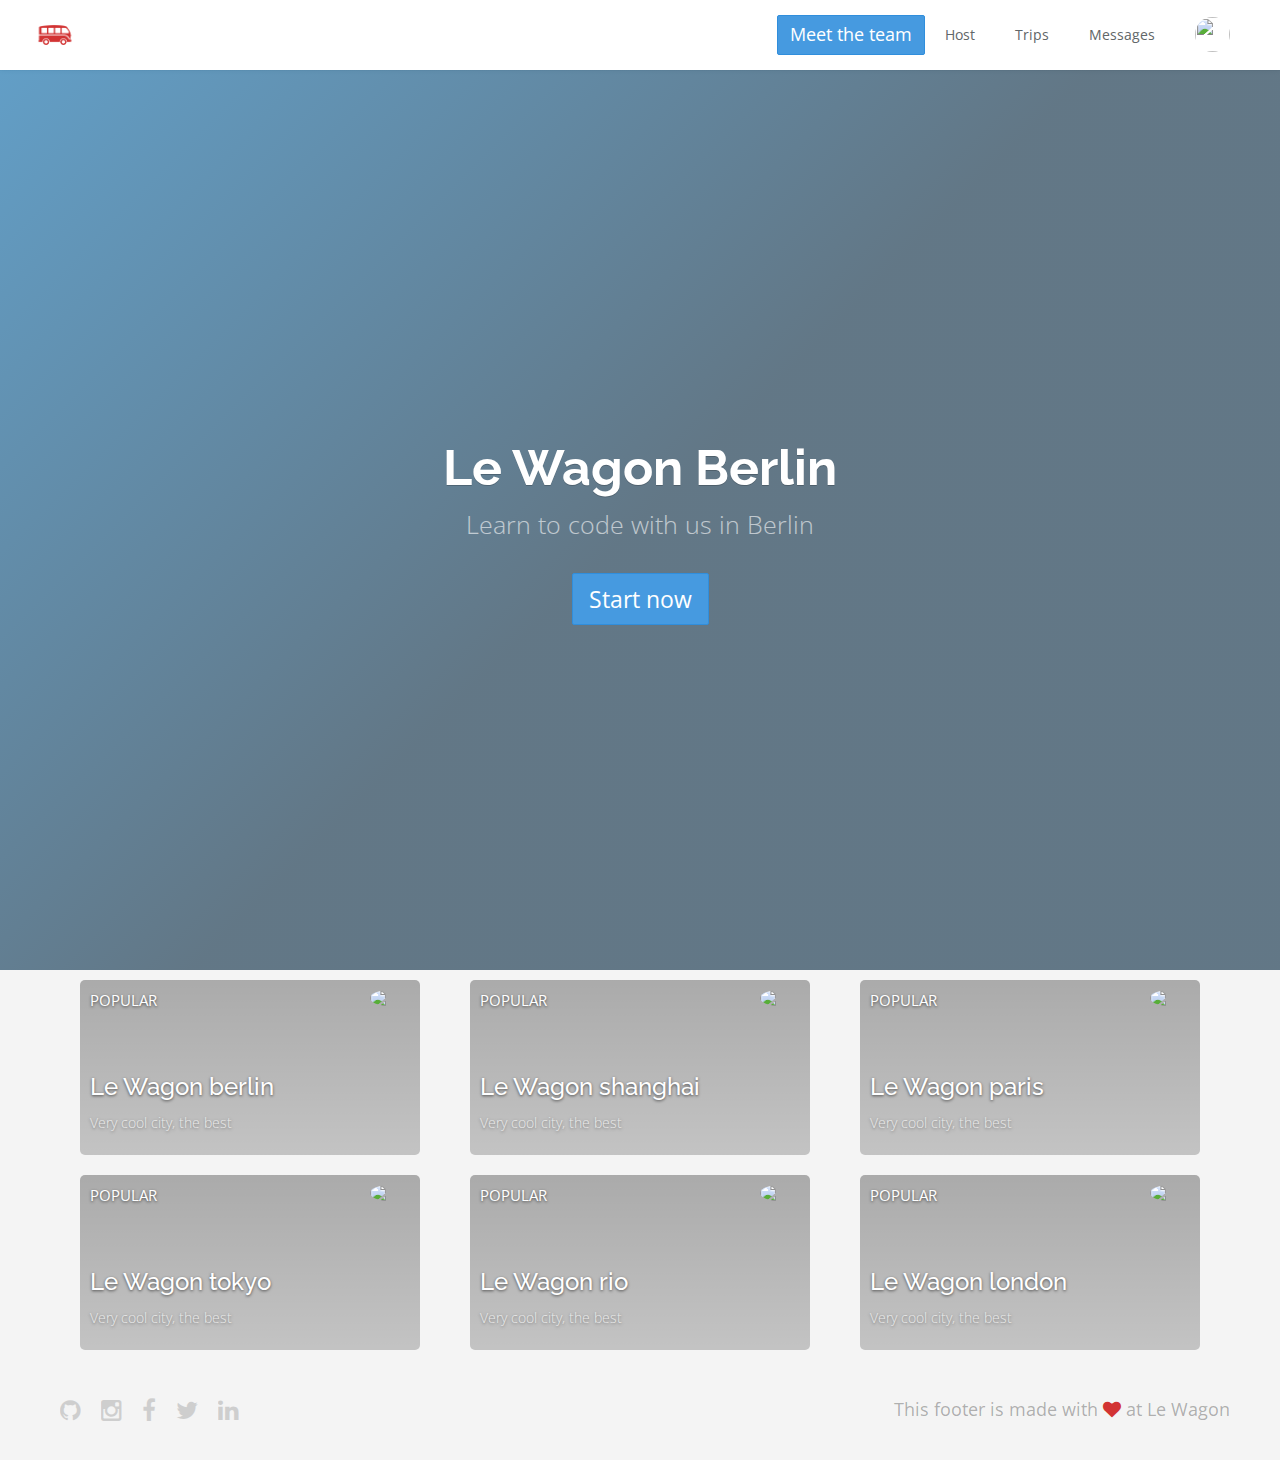
==== commit 6784a427: "Automated commit at 2017-10-30 12:05:47 UTC by middleman-deploy 2.0.0-alpha" ====
--- a/index.html
+++ b/index.html
@@ -22,7 +22,7 @@
 
   <!-- Right Navigation -->
   <div class="navbar-wagon-right hidden-xs hidden-sm">
-
+    <a href="team.html" class="btn btn-primary">Meet the team</a>
     <a href="" class="navbar-wagon-item navbar-wagon-link">Host</a>
     <a href="" class="navbar-wagon-item navbar-wagon-link">Trips</a>
     <a href="" class="navbar-wagon-item navbar-wagon-link">Messages</a>
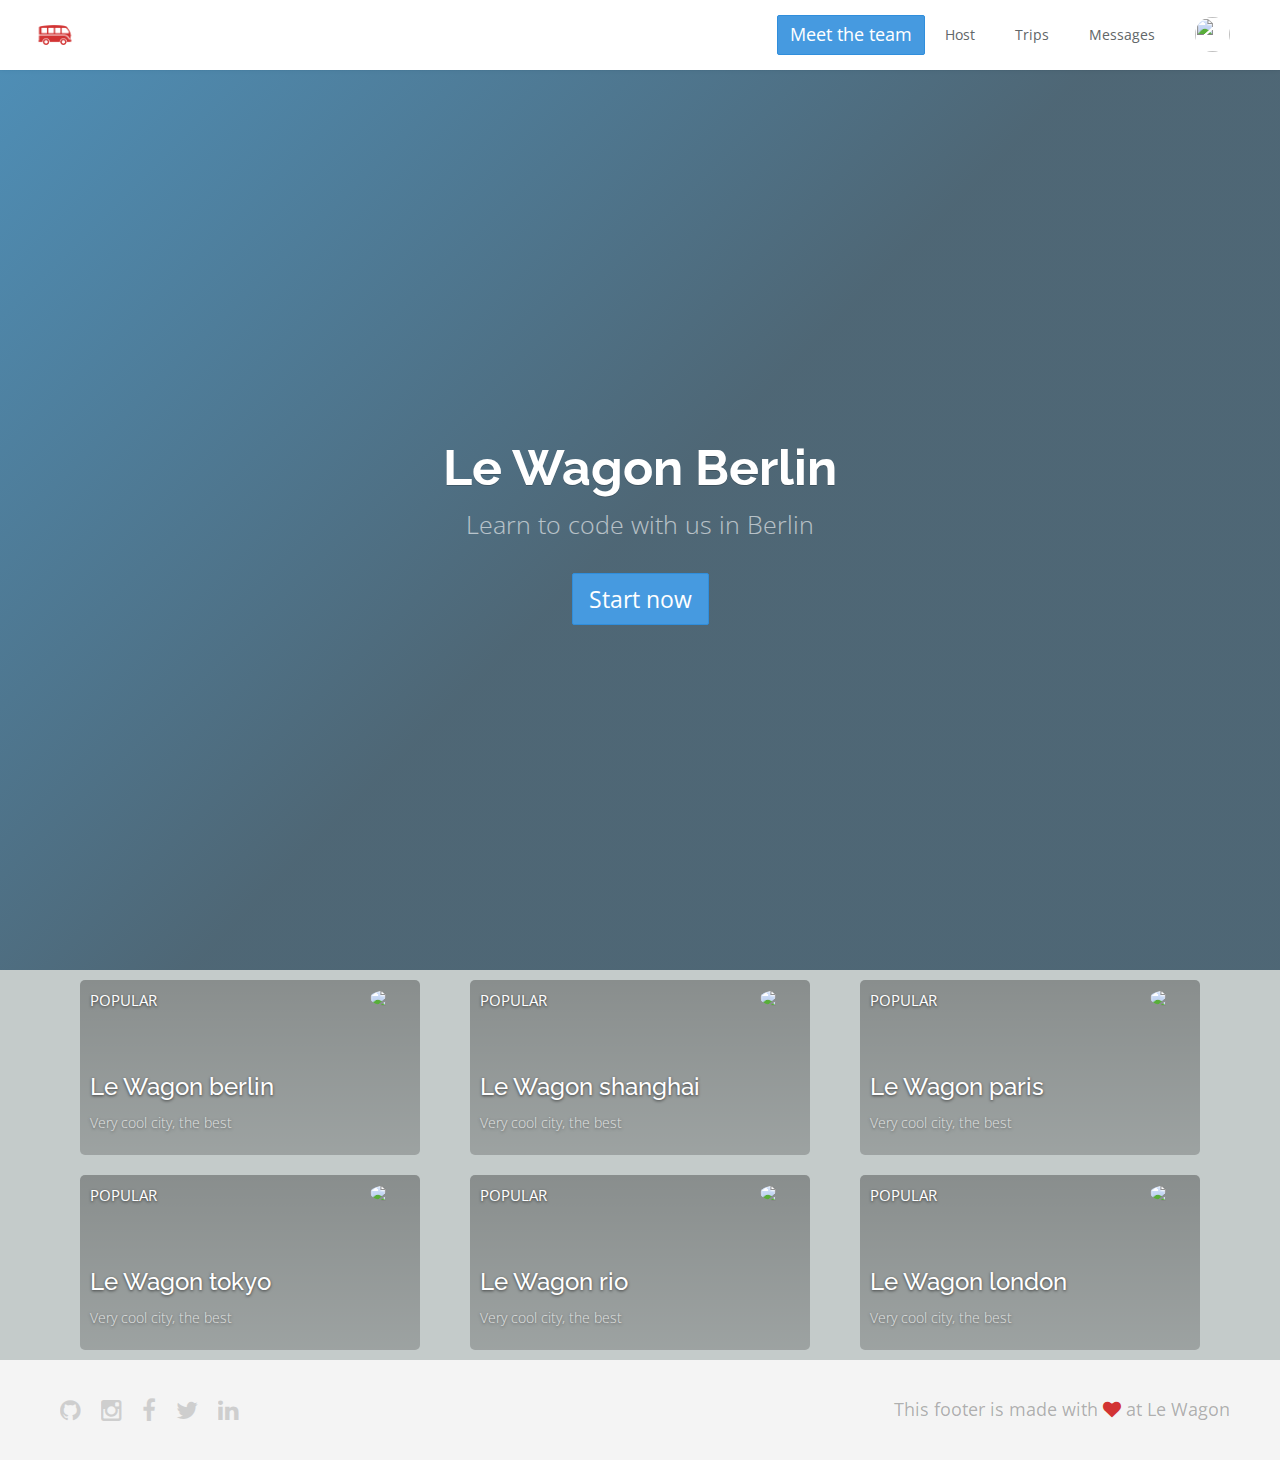
==== commit edde4986: "Automated commit at 2017-10-30 12:24:14 UTC by middleman-deploy 2.0.0-alpha" ====
--- a/index.html
+++ b/index.html
@@ -7,7 +7,7 @@
           content="width=device-width, initial-scale=1, shrink-to-fit=no">
     <!-- Use the title from a page's frontmatter if it has one -->
     <title>Le Wagon - Middleman</title>
-    <link href="stylesheets/application-e6620a4c.css" rel="stylesheet" />
+    <link href="stylesheets/application-d29dc3c9.css" rel="stylesheet" />
     <script src="javascripts/application-93de88c9.js"></script>
     <link href="images/favicon-f15af148.png" rel="icon" type="image/png" />
   </head>
--- a/stylesheets/application-d29dc3c9.css
+++ b/stylesheets/application-d29dc3c9.css
@@ -0,0 +1,8 @@
+@import url("https://fonts.googleapis.com/css?family=Open+Sans:400,300,700|Raleway:400,100,300,700,500");/*!
+ * Bootstrap v3.3.7 (http://getbootstrap.com)
+ * Copyright 2011-2016 Twitter, Inc.
+ * Licensed under MIT (https://github.com/twbs/bootstrap/blob/master/LICENSE)
+ *//*! normalize.css v3.0.3 | MIT License | github.com/necolas/normalize.css */html{font-family:sans-serif;-ms-text-size-adjust:100%;-webkit-text-size-adjust:100%}body{margin:0}article,aside,details,figcaption,figure,footer,header,hgroup,main,menu,nav,section,summary{display:block}audio,canvas,progress,video{display:inline-block;vertical-align:baseline}audio:not([controls]){display:none;height:0}[hidden],template{display:none}a{background-color:transparent}a:active,a:hover{outline:0}abbr[title]{border-bottom:1px dotted}b,strong{font-weight:bold}dfn{font-style:italic}h1{font-size:2em;margin:0.67em 0}mark{background:#ff0;color:#000}small{font-size:80%}sub,sup{font-size:75%;line-height:0;position:relative;vertical-align:baseline}sup{top:-0.5em}sub{bottom:-0.25em}img{border:0}svg:not(:root){overflow:hidden}figure{margin:1em 40px}hr{-webkit-box-sizing:content-box;box-sizing:content-box;height:0}pre{overflow:auto}code,kbd,pre,samp{font-family:monospace, monospace;font-size:1em}button,input,optgroup,select,textarea{color:inherit;font:inherit;margin:0}button{overflow:visible}button,select{text-transform:none}button,html input[type="button"],input[type="reset"],input[type="submit"]{-webkit-appearance:button;cursor:pointer}button[disabled],html input[disabled]{cursor:default}button::-moz-focus-inner,input::-moz-focus-inner{border:0;padding:0}input{line-height:normal}input[type="checkbox"],input[type="radio"]{-webkit-box-sizing:border-box;box-sizing:border-box;padding:0}input[type="number"]::-webkit-inner-spin-button,input[type="number"]::-webkit-outer-spin-button{height:auto}input[type="search"]{-webkit-appearance:textfield;-webkit-box-sizing:content-box;box-sizing:content-box}input[type="search"]::-webkit-search-cancel-button,input[type="search"]::-webkit-search-decoration{-webkit-appearance:none}fieldset{border:1px solid #c0c0c0;margin:0 2px;padding:0.35em 0.625em 0.75em}legend{border:0;padding:0}textarea{overflow:auto}optgroup{font-weight:bold}table{border-collapse:collapse;border-spacing:0}td,th{padding:0}/*! Source: https://github.com/h5bp/html5-boilerplate/blob/master/src/css/main.css */@media print{*,*:before,*:after{background:transparent !important;color:#000 !important;-webkit-box-shadow:none !important;box-shadow:none !important;text-shadow:none !important}a,a:visited{text-decoration:underline}a[href]:after{content:" (" attr(href) ")"}abbr[title]:after{content:" (" attr(title) ")"}a[href^="#"]:after,a[href^="javascript:"]:after{content:""}pre,blockquote{border:1px solid #999;page-break-inside:avoid}thead{display:table-header-group}tr,img{page-break-inside:avoid}img{max-width:100% !important}p,h2,h3{orphans:3;widows:3}h2,h3{page-break-after:avoid}.navbar{display:none}.btn>.caret,.dropup>.btn>.caret{border-top-color:#000 !important}.label{border:1px solid #000}.table{border-collapse:collapse !important}.table td,.table th{background-color:#fff !important}.table-bordered th,.table-bordered td{border:1px solid #ddd !important}}@font-face{font-family:'Glyphicons Halflings';src:url("../assets/bootstrap/glyphicons-halflings-regular-86b6f62b.eot");src:url("../assets/bootstrap/glyphicons-halflings-regular-86b6f62b.eot?#iefix") format("embedded-opentype"),url("../assets/bootstrap/glyphicons-halflings-regular-ca35b697.woff2") format("woff2"),url("../assets/bootstrap/glyphicons-halflings-regular-278e49a8.woff") format("woff"),url("../assets/bootstrap/glyphicons-halflings-regular-44bc1850.ttf") format("truetype"),url("../assets/bootstrap/glyphicons-halflings-regular-de51a849.svg#glyphicons_halflingsregular") format("svg")}.glyphicon{position:relative;top:1px;display:inline-block;font-family:'Glyphicons Halflings';font-style:normal;font-weight:normal;line-height:1;-webkit-font-smoothing:antialiased;-moz-osx-font-smoothing:grayscale}.glyphicon-asterisk:before{content:"\002a"}.glyphicon-plus:before{content:"\002b"}.glyphicon-euro:before,.glyphicon-eur:before{content:"\20ac"}.glyphicon-minus:before{content:"\2212"}.glyphicon-cloud:before{content:"\2601"}.glyphicon-envelope:before{content:"\2709"}.glyphicon-pencil:before{content:"\270f"}.glyphicon-glass:before{content:"\e001"}.glyphicon-music:before{content:"\e002"}.glyphicon-search:before{content:"\e003"}.glyphicon-heart:before{content:"\e005"}.glyphicon-star:before{content:"\e006"}.glyphicon-star-empty:before{content:"\e007"}.glyphicon-user:before{content:"\e008"}.glyphicon-film:before{content:"\e009"}.glyphicon-th-large:before{content:"\e010"}.glyphicon-th:before{content:"\e011"}.glyphicon-th-list:before{content:"\e012"}.glyphicon-ok:before{content:"\e013"}.glyphicon-remove:before{content:"\e014"}.glyphicon-zoom-in:before{content:"\e015"}.glyphicon-zoom-out:before{content:"\e016"}.glyphicon-off:before{content:"\e017"}.glyphicon-signal:before{content:"\e018"}.glyphicon-cog:before{content:"\e019"}.glyphicon-trash:before{content:"\e020"}.glyphicon-home:before{content:"\e021"}.glyphicon-file:before{content:"\e022"}.glyphicon-time:before{content:"\e023"}.glyphicon-road:before{content:"\e024"}.glyphicon-download-alt:before{content:"\e025"}.glyphicon-download:before{content:"\e026"}.glyphicon-upload:before{content:"\e027"}.glyphicon-inbox:before{content:"\e028"}.glyphicon-play-circle:before{content:"\e029"}.glyphicon-repeat:before{content:"\e030"}.glyphicon-refresh:before{content:"\e031"}.glyphicon-list-alt:before{content:"\e032"}.glyphicon-lock:before{content:"\e033"}.glyphicon-flag:before{content:"\e034"}.glyphicon-headphones:before{content:"\e035"}.glyphicon-volume-off:before{content:"\e036"}.glyphicon-volume-down:before{content:"\e037"}.glyphicon-volume-up:before{content:"\e038"}.glyphicon-qrcode:before{content:"\e039"}.glyphicon-barcode:before{content:"\e040"}.glyphicon-tag:before{content:"\e041"}.glyphicon-tags:before{content:"\e042"}.glyphicon-book:before{content:"\e043"}.glyphicon-bookmark:before{content:"\e044"}.glyphicon-print:before{content:"\e045"}.glyphicon-camera:before{content:"\e046"}.glyphicon-font:before{content:"\e047"}.glyphicon-bold:before{content:"\e048"}.glyphicon-italic:before{content:"\e049"}.glyphicon-text-height:before{content:"\e050"}.glyphicon-text-width:before{content:"\e051"}.glyphicon-align-left:before{content:"\e052"}.glyphicon-align-center:before{content:"\e053"}.glyphicon-align-right:before{content:"\e054"}.glyphicon-align-justify:before{content:"\e055"}.glyphicon-list:before{content:"\e056"}.glyphicon-indent-left:before{content:"\e057"}.glyphicon-indent-right:before{content:"\e058"}.glyphicon-facetime-video:before{content:"\e059"}.glyphicon-picture:before{content:"\e060"}.glyphicon-map-marker:before{content:"\e062"}.glyphicon-adjust:before{content:"\e063"}.glyphicon-tint:before{content:"\e064"}.glyphicon-edit:before{content:"\e065"}.glyphicon-share:before{content:"\e066"}.glyphicon-check:before{content:"\e067"}.glyphicon-move:before{content:"\e068"}.glyphicon-step-backward:before{content:"\e069"}.glyphicon-fast-backward:before{content:"\e070"}.glyphicon-backward:before{content:"\e071"}.glyphicon-play:before{content:"\e072"}.glyphicon-pause:before{content:"\e073"}.glyphicon-stop:before{content:"\e074"}.glyphicon-forward:before{content:"\e075"}.glyphicon-fast-forward:before{content:"\e076"}.glyphicon-step-forward:before{content:"\e077"}.glyphicon-eject:before{content:"\e078"}.glyphicon-chevron-left:before{content:"\e079"}.glyphicon-chevron-right:before{content:"\e080"}.glyphicon-plus-sign:before{content:"\e081"}.glyphicon-minus-sign:before{content:"\e082"}.glyphicon-remove-sign:before{content:"\e083"}.glyphicon-ok-sign:before{content:"\e084"}.glyphicon-question-sign:before{content:"\e085"}.glyphicon-info-sign:before{content:"\e086"}.glyphicon-screenshot:before{content:"\e087"}.glyphicon-remove-circle:before{content:"\e088"}.glyphicon-ok-circle:before{content:"\e089"}.glyphicon-ban-circle:before{content:"\e090"}.glyphicon-arrow-left:before{content:"\e091"}.glyphicon-arrow-right:before{content:"\e092"}.glyphicon-arrow-up:before{content:"\e093"}.glyphicon-arrow-down:before{content:"\e094"}.glyphicon-share-alt:before{content:"\e095"}.glyphicon-resize-full:before{content:"\e096"}.glyphicon-resize-small:before{content:"\e097"}.glyphicon-exclamation-sign:before{content:"\e101"}.glyphicon-gift:before{content:"\e102"}.glyphicon-leaf:before{content:"\e103"}.glyphicon-fire:before{content:"\e104"}.glyphicon-eye-open:before{content:"\e105"}.glyphicon-eye-close:before{content:"\e106"}.glyphicon-warning-sign:before{content:"\e107"}.glyphicon-plane:before{content:"\e108"}.glyphicon-calendar:before{content:"\e109"}.glyphicon-random:before{content:"\e110"}.glyphicon-comment:before{content:"\e111"}.glyphicon-magnet:before{content:"\e112"}.glyphicon-chevron-up:before{content:"\e113"}.glyphicon-chevron-down:before{content:"\e114"}.glyphicon-retweet:before{content:"\e115"}.glyphicon-shopping-cart:before{content:"\e116"}.glyphicon-folder-close:before{content:"\e117"}.glyphicon-folder-open:before{content:"\e118"}.glyphicon-resize-vertical:before{content:"\e119"}.glyphicon-resize-horizontal:before{content:"\e120"}.glyphicon-hdd:before{content:"\e121"}.glyphicon-bullhorn:before{content:"\e122"}.glyphicon-bell:before{content:"\e123"}.glyphicon-certificate:before{content:"\e124"}.glyphicon-thumbs-up:before{content:"\e125"}.glyphicon-thumbs-down:before{content:"\e126"}.glyphicon-hand-right:before{content:"\e127"}.glyphicon-hand-left:before{content:"\e128"}.glyphicon-hand-up:before{content:"\e129"}.glyphicon-hand-down:before{content:"\e130"}.glyphicon-circle-arrow-right:before{content:"\e131"}.glyphicon-circle-arrow-left:before{content:"\e132"}.glyphicon-circle-arrow-up:before{content:"\e133"}.glyphicon-circle-arrow-down:before{content:"\e134"}.glyphicon-globe:before{content:"\e135"}.glyphicon-wrench:before{content:"\e136"}.glyphicon-tasks:before{content:"\e137"}.glyphicon-filter:before{content:"\e138"}.glyphicon-briefcase:before{content:"\e139"}.glyphicon-fullscreen:before{content:"\e140"}.glyphicon-dashboard:before{content:"\e141"}.glyphicon-paperclip:before{content:"\e142"}.glyphicon-heart-empty:before{content:"\e143"}.glyphicon-link:before{content:"\e144"}.glyphicon-phone:before{content:"\e145"}.glyphicon-pushpin:before{content:"\e146"}.glyphicon-usd:before{content:"\e148"}.glyphicon-gbp:before{content:"\e149"}.glyphicon-sort:before{content:"\e150"}.glyphicon-sort-by-alphabet:before{content:"\e151"}.glyphicon-sort-by-alphabet-alt:before{content:"\e152"}.glyphicon-sort-by-order:before{content:"\e153"}.glyphicon-sort-by-order-alt:before{content:"\e154"}.glyphicon-sort-by-attributes:before{content:"\e155"}.glyphicon-sort-by-attributes-alt:before{content:"\e156"}.glyphicon-unchecked:before{content:"\e157"}.glyphicon-expand:before{content:"\e158"}.glyphicon-collapse-down:before{content:"\e159"}.glyphicon-collapse-up:before{content:"\e160"}.glyphicon-log-in:before{content:"\e161"}.glyphicon-flash:before{content:"\e162"}.glyphicon-log-out:before{content:"\e163"}.glyphicon-new-window:before{content:"\e164"}.glyphicon-record:before{content:"\e165"}.glyphicon-save:before{content:"\e166"}.glyphicon-open:before{content:"\e167"}.glyphicon-saved:before{content:"\e168"}.glyphicon-import:before{content:"\e169"}.glyphicon-export:before{content:"\e170"}.glyphicon-send:before{content:"\e171"}.glyphicon-floppy-disk:before{content:"\e172"}.glyphicon-floppy-saved:before{content:"\e173"}.glyphicon-floppy-remove:before{content:"\e174"}.glyphicon-floppy-save:before{content:"\e175"}.glyphicon-floppy-open:before{content:"\e176"}.glyphicon-credit-card:before{content:"\e177"}.glyphicon-transfer:before{content:"\e178"}.glyphicon-cutlery:before{content:"\e179"}.glyphicon-header:before{content:"\e180"}.glyphicon-compressed:before{content:"\e181"}.glyphicon-earphone:before{content:"\e182"}.glyphicon-phone-alt:before{content:"\e183"}.glyphicon-tower:before{content:"\e184"}.glyphicon-stats:before{content:"\e185"}.glyphicon-sd-video:before{content:"\e186"}.glyphicon-hd-video:before{content:"\e187"}.glyphicon-subtitles:before{content:"\e188"}.glyphicon-sound-stereo:before{content:"\e189"}.glyphicon-sound-dolby:before{content:"\e190"}.glyphicon-sound-5-1:before{content:"\e191"}.glyphicon-sound-6-1:before{content:"\e192"}.glyphicon-sound-7-1:before{content:"\e193"}.glyphicon-copyright-mark:before{content:"\e194"}.glyphicon-registration-mark:before{content:"\e195"}.glyphicon-cloud-download:before{content:"\e197"}.glyphicon-cloud-upload:before{content:"\e198"}.glyphicon-tree-conifer:before{content:"\e199"}.glyphicon-tree-deciduous:before{content:"\e200"}.glyphicon-cd:before{content:"\e201"}.glyphicon-save-file:before{content:"\e202"}.glyphicon-open-file:before{content:"\e203"}.glyphicon-level-up:before{content:"\e204"}.glyphicon-copy:before{content:"\e205"}.glyphicon-paste:before{content:"\e206"}.glyphicon-alert:before{content:"\e209"}.glyphicon-equalizer:before{content:"\e210"}.glyphicon-king:before{content:"\e211"}.glyphicon-queen:before{content:"\e212"}.glyphicon-pawn:before{content:"\e213"}.glyphicon-bishop:before{content:"\e214"}.glyphicon-knight:before{content:"\e215"}.glyphicon-baby-formula:before{content:"\e216"}.glyphicon-tent:before{content:"\26fa"}.glyphicon-blackboard:before{content:"\e218"}.glyphicon-bed:before{content:"\e219"}.glyphicon-apple:before{content:"\f8ff"}.glyphicon-erase:before{content:"\e221"}.glyphicon-hourglass:before{content:"\231b"}.glyphicon-lamp:before{content:"\e223"}.glyphicon-duplicate:before{content:"\e224"}.glyphicon-piggy-bank:before{content:"\e225"}.glyphicon-scissors:before{content:"\e226"}.glyphicon-bitcoin:before{content:"\e227"}.glyphicon-btc:before{content:"\e227"}.glyphicon-xbt:before{content:"\e227"}.glyphicon-yen:before{content:"\00a5"}.glyphicon-jpy:before{content:"\00a5"}.glyphicon-ruble:before{content:"\20bd"}.glyphicon-rub:before{content:"\20bd"}.glyphicon-scale:before{content:"\e230"}.glyphicon-ice-lolly:before{content:"\e231"}.glyphicon-ice-lolly-tasted:before{content:"\e232"}.glyphicon-education:before{content:"\e233"}.glyphicon-option-horizontal:before{content:"\e234"}.glyphicon-option-vertical:before{content:"\e235"}.glyphicon-menu-hamburger:before{content:"\e236"}.glyphicon-modal-window:before{content:"\e237"}.glyphicon-oil:before{content:"\e238"}.glyphicon-grain:before{content:"\e239"}.glyphicon-sunglasses:before{content:"\e240"}.glyphicon-text-size:before{content:"\e241"}.glyphicon-text-color:before{content:"\e242"}.glyphicon-text-background:before{content:"\e243"}.glyphicon-object-align-top:before{content:"\e244"}.glyphicon-object-align-bottom:before{content:"\e245"}.glyphicon-object-align-horizontal:before{content:"\e246"}.glyphicon-object-align-left:before{content:"\e247"}.glyphicon-object-align-vertical:before{content:"\e248"}.glyphicon-object-align-right:before{content:"\e249"}.glyphicon-triangle-right:before{content:"\e250"}.glyphicon-triangle-left:before{content:"\e251"}.glyphicon-triangle-bottom:before{content:"\e252"}.glyphicon-triangle-top:before{content:"\e253"}.glyphicon-console:before{content:"\e254"}.glyphicon-superscript:before{content:"\e255"}.glyphicon-subscript:before{content:"\e256"}.glyphicon-menu-left:before{content:"\e257"}.glyphicon-menu-right:before{content:"\e258"}.glyphicon-menu-down:before{content:"\e259"}.glyphicon-menu-up:before{content:"\e260"}*{-webkit-box-sizing:border-box;box-sizing:border-box}*:before,*:after{-webkit-box-sizing:border-box;box-sizing:border-box}html{font-size:10px;-webkit-tap-highlight-color:transparent}body{font-family:"Open Sans", "Helvetica", "sans-serif";font-size:18px;line-height:1.42857143;color:#333333;background-color:#C4CBCA}input,button,select,textarea{font-family:inherit;font-size:inherit;line-height:inherit}a{color:#469AE0;text-decoration:none}a:hover,a:focus{color:#1f74ba;text-decoration:underline}a:focus{outline:5px auto -webkit-focus-ring-color;outline-offset:-2px}figure{margin:0}img{vertical-align:middle}.img-responsive{display:block;max-width:100%;height:auto}.img-rounded{border-radius:2px}.img-thumbnail{padding:4px;line-height:1.42857143;background-color:#C4CBCA;border:1px solid #ddd;border-radius:2px;-webkit-transition:all 0.2s ease-in-out;transition:all 0.2s ease-in-out;display:inline-block;max-width:100%;height:auto}.img-circle{border-radius:50%}hr{margin-top:25px;margin-bottom:25px;border:0;border-top:1px solid #eeeeee}.sr-only{position:absolute;width:1px;height:1px;margin:-1px;padding:0;overflow:hidden;clip:rect(0, 0, 0, 0);border:0}.sr-only-focusable:active,.sr-only-focusable:focus{position:static;width:auto;height:auto;margin:0;overflow:visible;clip:auto}[role="button"]{cursor:pointer}h1,h2,h3,h4,h5,h6,.h1,.h2,.h3,.h4,.h5,.h6{font-family:"Raleway", "Helvetica", "sans-serif";font-weight:500;line-height:1.1;color:inherit}h1 small,h1 .small,h2 small,h2 .small,h3 small,h3 .small,h4 small,h4 .small,h5 small,h5 .small,h6 small,h6 .small,.h1 small,.h1 .small,.h2 small,.h2 .small,.h3 small,.h3 .small,.h4 small,.h4 .small,.h5 small,.h5 .small,.h6 small,.h6 .small{font-weight:normal;line-height:1;color:#777777}h1,.h1,h2,.h2,h3,.h3{margin-top:25px;margin-bottom:12.5px}h1 small,h1 .small,.h1 small,.h1 .small,h2 small,h2 .small,.h2 small,.h2 .small,h3 small,h3 .small,.h3 small,.h3 .small{font-size:65%}h4,.h4,h5,.h5,h6,.h6{margin-top:12.5px;margin-bottom:12.5px}h4 small,h4 .small,.h4 small,.h4 .small,h5 small,h5 .small,.h5 small,.h5 .small,h6 small,h6 .small,.h6 small,.h6 .small{font-size:75%}h1,.h1{font-size:46px}h2,.h2{font-size:38px}h3,.h3{font-size:31px}h4,.h4{font-size:23px}h5,.h5{font-size:18px}h6,.h6{font-size:16px}p{margin:0 0 12.5px}.lead{margin-bottom:25px;font-size:20px;font-weight:300;line-height:1.4}@media (min-width: 768px){.lead{font-size:27px}}small,.small{font-size:88%}mark,.mark{background-color:#fcf8e3;padding:.2em}.text-left{text-align:left}.text-right{text-align:right}.text-center{text-align:center}.text-justify{text-align:justify}.text-nowrap{white-space:nowrap}.text-lowercase{text-transform:lowercase}.text-uppercase,.initialism{text-transform:uppercase}.text-capitalize{text-transform:capitalize}.text-muted{color:#777777}.text-primary{color:#469AE0}a.text-primary:hover,a.text-primary:focus{color:#2381d0}.text-success{color:#3c763d}a.text-success:hover,a.text-success:focus{color:#2b542c}.text-info{color:#31708f}a.text-info:hover,a.text-info:focus{color:#245269}.text-warning{color:#8a6d3b}a.text-warning:hover,a.text-warning:focus{color:#66512c}.text-danger{color:#a94442}a.text-danger:hover,a.text-danger:focus{color:#843534}.bg-primary{color:#fff}.bg-primary{background-color:#469AE0}a.bg-primary:hover,a.bg-primary:focus{background-color:#2381d0}.bg-success{background-color:#dff0d8}a.bg-success:hover,a.bg-success:focus{background-color:#c1e2b3}.bg-info{background-color:#d9edf7}a.bg-info:hover,a.bg-info:focus{background-color:#afd9ee}.bg-warning{background-color:#fcf8e3}a.bg-warning:hover,a.bg-warning:focus{background-color:#f7ecb5}.bg-danger{background-color:#f2dede}a.bg-danger:hover,a.bg-danger:focus{background-color:#e4b9b9}.page-header{padding-bottom:11.5px;margin:50px 0 25px;border-bottom:1px solid #eeeeee}ul,ol{margin-top:0;margin-bottom:12.5px}ul ul,ul ol,ol ul,ol ol{margin-bottom:0}.list-unstyled{padding-left:0;list-style:none}.list-inline{padding-left:0;list-style:none;margin-left:-5px}.list-inline>li{display:inline-block;padding-left:5px;padding-right:5px}dl{margin-top:0;margin-bottom:25px}dt,dd{line-height:1.42857143}dt{font-weight:bold}dd{margin-left:0}.dl-horizontal dd:before,.dl-horizontal dd:after{content:" ";display:table}.dl-horizontal dd:after{clear:both}@media (min-width: 768px){.dl-horizontal dt{float:left;width:160px;clear:left;text-align:right;overflow:hidden;text-overflow:ellipsis;white-space:nowrap}.dl-horizontal dd{margin-left:180px}}abbr[title],abbr[data-original-title]{cursor:help;border-bottom:1px dotted #777777}.initialism{font-size:90%}blockquote{padding:12.5px 25px;margin:0 0 25px;font-size:22.5px;border-left:5px solid #eeeeee}blockquote p:last-child,blockquote ul:last-child,blockquote ol:last-child{margin-bottom:0}blockquote footer,blockquote small,blockquote .small{display:block;font-size:80%;line-height:1.42857143;color:#777777}blockquote footer:before,blockquote small:before,blockquote .small:before{content:'\2014 \00A0'}.blockquote-reverse,blockquote.pull-right{padding-right:15px;padding-left:0;border-right:5px solid #eeeeee;border-left:0;text-align:right}.blockquote-reverse footer:before,.blockquote-reverse small:before,.blockquote-reverse .small:before,blockquote.pull-right footer:before,blockquote.pull-right small:before,blockquote.pull-right .small:before{content:''}.blockquote-reverse footer:after,.blockquote-reverse small:after,.blockquote-reverse .small:after,blockquote.pull-right footer:after,blockquote.pull-right small:after,blockquote.pull-right .small:after{content:'\00A0 \2014'}address{margin-bottom:25px;font-style:normal;line-height:1.42857143}code,kbd,pre,samp{font-family:Menlo, Monaco, Consolas, "Courier New", monospace}code{padding:2px 4px;font-size:90%;color:#c7254e;background-color:#f9f2f4;border-radius:2px}kbd{padding:2px 4px;font-size:90%;color:#fff;background-color:#333;border-radius:2px;-webkit-box-shadow:inset 0 -1px 0 rgba(0,0,0,0.25);box-shadow:inset 0 -1px 0 rgba(0,0,0,0.25)}kbd kbd{padding:0;font-size:100%;font-weight:bold;-webkit-box-shadow:none;box-shadow:none}pre{display:block;padding:12px;margin:0 0 12.5px;font-size:17px;line-height:1.42857143;word-break:break-all;word-wrap:break-word;color:#333333;background-color:#f5f5f5;border:1px solid #ccc;border-radius:2px}pre code{padding:0;font-size:inherit;color:inherit;white-space:pre-wrap;background-color:transparent;border-radius:0}.pre-scrollable{max-height:340px;overflow-y:scroll}.container{margin-right:auto;margin-left:auto;padding-left:15px;padding-right:15px}.container:before,.container:after{content:" ";display:table}.container:after{clear:both}@media (min-width: 768px){.container{width:750px}}@media (min-width: 992px){.container{width:970px}}@media (min-width: 1200px){.container{width:1170px}}.container-fluid{margin-right:auto;margin-left:auto;padding-left:15px;padding-right:15px}.container-fluid:before,.container-fluid:after{content:" ";display:table}.container-fluid:after{clear:both}.row{margin-left:-15px;margin-right:-15px}.row:before,.row:after{content:" ";display:table}.row:after{clear:both}.col-xs-1,.col-sm-1,.col-md-1,.col-lg-1,.col-xs-2,.col-sm-2,.col-md-2,.col-lg-2,.col-xs-3,.col-sm-3,.col-md-3,.col-lg-3,.col-xs-4,.col-sm-4,.col-md-4,.col-lg-4,.col-xs-5,.col-sm-5,.col-md-5,.col-lg-5,.col-xs-6,.col-sm-6,.col-md-6,.col-lg-6,.col-xs-7,.col-sm-7,.col-md-7,.col-lg-7,.col-xs-8,.col-sm-8,.col-md-8,.col-lg-8,.col-xs-9,.col-sm-9,.col-md-9,.col-lg-9,.col-xs-10,.col-sm-10,.col-md-10,.col-lg-10,.col-xs-11,.col-sm-11,.col-md-11,.col-lg-11,.col-xs-12,.col-sm-12,.col-md-12,.col-lg-12{position:relative;min-height:1px;padding-left:15px;padding-right:15px}.col-xs-1,.col-xs-2,.col-xs-3,.col-xs-4,.col-xs-5,.col-xs-6,.col-xs-7,.col-xs-8,.col-xs-9,.col-xs-10,.col-xs-11,.col-xs-12{float:left}.col-xs-1{width:8.33333333%}.col-xs-2{width:16.66666667%}.col-xs-3{width:25%}.col-xs-4{width:33.33333333%}.col-xs-5{width:41.66666667%}.col-xs-6{width:50%}.col-xs-7{width:58.33333333%}.col-xs-8{width:66.66666667%}.col-xs-9{width:75%}.col-xs-10{width:83.33333333%}.col-xs-11{width:91.66666667%}.col-xs-12{width:100%}.col-xs-pull-0{right:auto}.col-xs-pull-1{right:8.33333333%}.col-xs-pull-2{right:16.66666667%}.col-xs-pull-3{right:25%}.col-xs-pull-4{right:33.33333333%}.col-xs-pull-5{right:41.66666667%}.col-xs-pull-6{right:50%}.col-xs-pull-7{right:58.33333333%}.col-xs-pull-8{right:66.66666667%}.col-xs-pull-9{right:75%}.col-xs-pull-10{right:83.33333333%}.col-xs-pull-11{right:91.66666667%}.col-xs-pull-12{right:100%}.col-xs-push-0{left:auto}.col-xs-push-1{left:8.33333333%}.col-xs-push-2{left:16.66666667%}.col-xs-push-3{left:25%}.col-xs-push-4{left:33.33333333%}.col-xs-push-5{left:41.66666667%}.col-xs-push-6{left:50%}.col-xs-push-7{left:58.33333333%}.col-xs-push-8{left:66.66666667%}.col-xs-push-9{left:75%}.col-xs-push-10{left:83.33333333%}.col-xs-push-11{left:91.66666667%}.col-xs-push-12{left:100%}.col-xs-offset-0{margin-left:0%}.col-xs-offset-1{margin-left:8.33333333%}.col-xs-offset-2{margin-left:16.66666667%}.col-xs-offset-3{margin-left:25%}.col-xs-offset-4{margin-left:33.33333333%}.col-xs-offset-5{margin-left:41.66666667%}.col-xs-offset-6{margin-left:50%}.col-xs-offset-7{margin-left:58.33333333%}.col-xs-offset-8{margin-left:66.66666667%}.col-xs-offset-9{margin-left:75%}.col-xs-offset-10{margin-left:83.33333333%}.col-xs-offset-11{margin-left:91.66666667%}.col-xs-offset-12{margin-left:100%}@media (min-width: 768px){.col-sm-1,.col-sm-2,.col-sm-3,.col-sm-4,.col-sm-5,.col-sm-6,.col-sm-7,.col-sm-8,.col-sm-9,.col-sm-10,.col-sm-11,.col-sm-12{float:left}.col-sm-1{width:8.33333333%}.col-sm-2{width:16.66666667%}.col-sm-3{width:25%}.col-sm-4{width:33.33333333%}.col-sm-5{width:41.66666667%}.col-sm-6{width:50%}.col-sm-7{width:58.33333333%}.col-sm-8{width:66.66666667%}.col-sm-9{width:75%}.col-sm-10{width:83.33333333%}.col-sm-11{width:91.66666667%}.col-sm-12{width:100%}.col-sm-pull-0{right:auto}.col-sm-pull-1{right:8.33333333%}.col-sm-pull-2{right:16.66666667%}.col-sm-pull-3{right:25%}.col-sm-pull-4{right:33.33333333%}.col-sm-pull-5{right:41.66666667%}.col-sm-pull-6{right:50%}.col-sm-pull-7{right:58.33333333%}.col-sm-pull-8{right:66.66666667%}.col-sm-pull-9{right:75%}.col-sm-pull-10{right:83.33333333%}.col-sm-pull-11{right:91.66666667%}.col-sm-pull-12{right:100%}.col-sm-push-0{left:auto}.col-sm-push-1{left:8.33333333%}.col-sm-push-2{left:16.66666667%}.col-sm-push-3{left:25%}.col-sm-push-4{left:33.33333333%}.col-sm-push-5{left:41.66666667%}.col-sm-push-6{left:50%}.col-sm-push-7{left:58.33333333%}.col-sm-push-8{left:66.66666667%}.col-sm-push-9{left:75%}.col-sm-push-10{left:83.33333333%}.col-sm-push-11{left:91.66666667%}.col-sm-push-12{left:100%}.col-sm-offset-0{margin-left:0%}.col-sm-offset-1{margin-left:8.33333333%}.col-sm-offset-2{margin-left:16.66666667%}.col-sm-offset-3{margin-left:25%}.col-sm-offset-4{margin-left:33.33333333%}.col-sm-offset-5{margin-left:41.66666667%}.col-sm-offset-6{margin-left:50%}.col-sm-offset-7{margin-left:58.33333333%}.col-sm-offset-8{margin-left:66.66666667%}.col-sm-offset-9{margin-left:75%}.col-sm-offset-10{margin-left:83.33333333%}.col-sm-offset-11{margin-left:91.66666667%}.col-sm-offset-12{margin-left:100%}}@media (min-width: 992px){.col-md-1,.col-md-2,.col-md-3,.col-md-4,.col-md-5,.col-md-6,.col-md-7,.col-md-8,.col-md-9,.col-md-10,.col-md-11,.col-md-12{float:left}.col-md-1{width:8.33333333%}.col-md-2{width:16.66666667%}.col-md-3{width:25%}.col-md-4{width:33.33333333%}.col-md-5{width:41.66666667%}.col-md-6{width:50%}.col-md-7{width:58.33333333%}.col-md-8{width:66.66666667%}.col-md-9{width:75%}.col-md-10{width:83.33333333%}.col-md-11{width:91.66666667%}.col-md-12{width:100%}.col-md-pull-0{right:auto}.col-md-pull-1{right:8.33333333%}.col-md-pull-2{right:16.66666667%}.col-md-pull-3{right:25%}.col-md-pull-4{right:33.33333333%}.col-md-pull-5{right:41.66666667%}.col-md-pull-6{right:50%}.col-md-pull-7{right:58.33333333%}.col-md-pull-8{right:66.66666667%}.col-md-pull-9{right:75%}.col-md-pull-10{right:83.33333333%}.col-md-pull-11{right:91.66666667%}.col-md-pull-12{right:100%}.col-md-push-0{left:auto}.col-md-push-1{left:8.33333333%}.col-md-push-2{left:16.66666667%}.col-md-push-3{left:25%}.col-md-push-4{left:33.33333333%}.col-md-push-5{left:41.66666667%}.col-md-push-6{left:50%}.col-md-push-7{left:58.33333333%}.col-md-push-8{left:66.66666667%}.col-md-push-9{left:75%}.col-md-push-10{left:83.33333333%}.col-md-push-11{left:91.66666667%}.col-md-push-12{left:100%}.col-md-offset-0{margin-left:0%}.col-md-offset-1{margin-left:8.33333333%}.col-md-offset-2{margin-left:16.66666667%}.col-md-offset-3{margin-left:25%}.col-md-offset-4{margin-left:33.33333333%}.col-md-offset-5{margin-left:41.66666667%}.col-md-offset-6{margin-left:50%}.col-md-offset-7{margin-left:58.33333333%}.col-md-offset-8{margin-left:66.66666667%}.col-md-offset-9{margin-left:75%}.col-md-offset-10{margin-left:83.33333333%}.col-md-offset-11{margin-left:91.66666667%}.col-md-offset-12{margin-left:100%}}@media (min-width: 1200px){.col-lg-1,.col-lg-2,.col-lg-3,.col-lg-4,.col-lg-5,.col-lg-6,.col-lg-7,.col-lg-8,.col-lg-9,.col-lg-10,.col-lg-11,.col-lg-12{float:left}.col-lg-1{width:8.33333333%}.col-lg-2{width:16.66666667%}.col-lg-3{width:25%}.col-lg-4{width:33.33333333%}.col-lg-5{width:41.66666667%}.col-lg-6{width:50%}.col-lg-7{width:58.33333333%}.col-lg-8{width:66.66666667%}.col-lg-9{width:75%}.col-lg-10{width:83.33333333%}.col-lg-11{width:91.66666667%}.col-lg-12{width:100%}.col-lg-pull-0{right:auto}.col-lg-pull-1{right:8.33333333%}.col-lg-pull-2{right:16.66666667%}.col-lg-pull-3{right:25%}.col-lg-pull-4{right:33.33333333%}.col-lg-pull-5{right:41.66666667%}.col-lg-pull-6{right:50%}.col-lg-pull-7{right:58.33333333%}.col-lg-pull-8{right:66.66666667%}.col-lg-pull-9{right:75%}.col-lg-pull-10{right:83.33333333%}.col-lg-pull-11{right:91.66666667%}.col-lg-pull-12{right:100%}.col-lg-push-0{left:auto}.col-lg-push-1{left:8.33333333%}.col-lg-push-2{left:16.66666667%}.col-lg-push-3{left:25%}.col-lg-push-4{left:33.33333333%}.col-lg-push-5{left:41.66666667%}.col-lg-push-6{left:50%}.col-lg-push-7{left:58.33333333%}.col-lg-push-8{left:66.66666667%}.col-lg-push-9{left:75%}.col-lg-push-10{left:83.33333333%}.col-lg-push-11{left:91.66666667%}.col-lg-push-12{left:100%}.col-lg-offset-0{margin-left:0%}.col-lg-offset-1{margin-left:8.33333333%}.col-lg-offset-2{margin-left:16.66666667%}.col-lg-offset-3{margin-left:25%}.col-lg-offset-4{margin-left:33.33333333%}.col-lg-offset-5{margin-left:41.66666667%}.col-lg-offset-6{margin-left:50%}.col-lg-offset-7{margin-left:58.33333333%}.col-lg-offset-8{margin-left:66.66666667%}.col-lg-offset-9{margin-left:75%}.col-lg-offset-10{margin-left:83.33333333%}.col-lg-offset-11{margin-left:91.66666667%}.col-lg-offset-12{margin-left:100%}}table{background-color:transparent}caption{padding-top:8px;padding-bottom:8px;color:#777777;text-align:left}th{text-align:left}.table{width:100%;max-width:100%;margin-bottom:25px}.table>thead>tr>th,.table>thead>tr>td,.table>tbody>tr>th,.table>tbody>tr>td,.table>tfoot>tr>th,.table>tfoot>tr>td{padding:8px;line-height:1.42857143;vertical-align:top;border-top:1px solid #ddd}.table>thead>tr>th{vertical-align:bottom;border-bottom:2px solid #ddd}.table>caption+thead>tr:first-child>th,.table>caption+thead>tr:first-child>td,.table>colgroup+thead>tr:first-child>th,.table>colgroup+thead>tr:first-child>td,.table>thead:first-child>tr:first-child>th,.table>thead:first-child>tr:first-child>td{border-top:0}.table>tbody+tbody{border-top:2px solid #ddd}.table .table{background-color:#C4CBCA}.table-condensed>thead>tr>th,.table-condensed>thead>tr>td,.table-condensed>tbody>tr>th,.table-condensed>tbody>tr>td,.table-condensed>tfoot>tr>th,.table-condensed>tfoot>tr>td{padding:5px}.table-bordered{border:1px solid #ddd}.table-bordered>thead>tr>th,.table-bordered>thead>tr>td,.table-bordered>tbody>tr>th,.table-bordered>tbody>tr>td,.table-bordered>tfoot>tr>th,.table-bordered>tfoot>tr>td{border:1px solid #ddd}.table-bordered>thead>tr>th,.table-bordered>thead>tr>td{border-bottom-width:2px}.table-striped>tbody>tr:nth-of-type(odd){background-color:#f9f9f9}.table-hover>tbody>tr:hover{background-color:#f5f5f5}table col[class*="col-"]{position:static;float:none;display:table-column}table td[class*="col-"],table th[class*="col-"]{position:static;float:none;display:table-cell}.table>thead>tr>td.active,.table>thead>tr>th.active,.table>thead>tr.active>td,.table>thead>tr.active>th,.table>tbody>tr>td.active,.table>tbody>tr>th.active,.table>tbody>tr.active>td,.table>tbody>tr.active>th,.table>tfoot>tr>td.active,.table>tfoot>tr>th.active,.table>tfoot>tr.active>td,.table>tfoot>tr.active>th{background-color:#f5f5f5}.table-hover>tbody>tr>td.active:hover,.table-hover>tbody>tr>th.active:hover,.table-hover>tbody>tr.active:hover>td,.table-hover>tbody>tr:hover>.active,.table-hover>tbody>tr.active:hover>th{background-color:#e8e8e8}.table>thead>tr>td.success,.table>thead>tr>th.success,.table>thead>tr.success>td,.table>thead>tr.success>th,.table>tbody>tr>td.success,.table>tbody>tr>th.success,.table>tbody>tr.success>td,.table>tbody>tr.success>th,.table>tfoot>tr>td.success,.table>tfoot>tr>th.success,.table>tfoot>tr.success>td,.table>tfoot>tr.success>th{background-color:#dff0d8}.table-hover>tbody>tr>td.success:hover,.table-hover>tbody>tr>th.success:hover,.table-hover>tbody>tr.success:hover>td,.table-hover>tbody>tr:hover>.success,.table-hover>tbody>tr.success:hover>th{background-color:#d0e9c6}.table>thead>tr>td.info,.table>thead>tr>th.info,.table>thead>tr.info>td,.table>thead>tr.info>th,.table>tbody>tr>td.info,.table>tbody>tr>th.info,.table>tbody>tr.info>td,.table>tbody>tr.info>th,.table>tfoot>tr>td.info,.table>tfoot>tr>th.info,.table>tfoot>tr.info>td,.table>tfoot>tr.info>th{background-color:#d9edf7}.table-hover>tbody>tr>td.info:hover,.table-hover>tbody>tr>th.info:hover,.table-hover>tbody>tr.info:hover>td,.table-hover>tbody>tr:hover>.info,.table-hover>tbody>tr.info:hover>th{background-color:#c4e3f3}.table>thead>tr>td.warning,.table>thead>tr>th.warning,.table>thead>tr.warning>td,.table>thead>tr.warning>th,.table>tbody>tr>td.warning,.table>tbody>tr>th.warning,.table>tbody>tr.warning>td,.table>tbody>tr.warning>th,.table>tfoot>tr>td.warning,.table>tfoot>tr>th.warning,.table>tfoot>tr.warning>td,.table>tfoot>tr.warning>th{background-color:#fcf8e3}.table-hover>tbody>tr>td.warning:hover,.table-hover>tbody>tr>th.warning:hover,.table-hover>tbody>tr.warning:hover>td,.table-hover>tbody>tr:hover>.warning,.table-hover>tbody>tr.warning:hover>th{background-color:#faf2cc}.table>thead>tr>td.danger,.table>thead>tr>th.danger,.table>thead>tr.danger>td,.table>thead>tr.danger>th,.table>tbody>tr>td.danger,.table>tbody>tr>th.danger,.table>tbody>tr.danger>td,.table>tbody>tr.danger>th,.table>tfoot>tr>td.danger,.table>tfoot>tr>th.danger,.table>tfoot>tr.danger>td,.table>tfoot>tr.danger>th{background-color:#f2dede}.table-hover>tbody>tr>td.danger:hover,.table-hover>tbody>tr>th.danger:hover,.table-hover>tbody>tr.danger:hover>td,.table-hover>tbody>tr:hover>.danger,.table-hover>tbody>tr.danger:hover>th{background-color:#ebcccc}.table-responsive{overflow-x:auto;min-height:0.01%}@media screen and (max-width: 767px){.table-responsive{width:100%;margin-bottom:18.75px;overflow-y:hidden;-ms-overflow-style:-ms-autohiding-scrollbar;border:1px solid #ddd}.table-responsive>.table{margin-bottom:0}.table-responsive>.table>thead>tr>th,.table-responsive>.table>thead>tr>td,.table-responsive>.table>tbody>tr>th,.table-responsive>.table>tbody>tr>td,.table-responsive>.table>tfoot>tr>th,.table-responsive>.table>tfoot>tr>td{white-space:nowrap}.table-responsive>.table-bordered{border:0}.table-responsive>.table-bordered>thead>tr>th:first-child,.table-responsive>.table-bordered>thead>tr>td:first-child,.table-responsive>.table-bordered>tbody>tr>th:first-child,.table-responsive>.table-bordered>tbody>tr>td:first-child,.table-responsive>.table-bordered>tfoot>tr>th:first-child,.table-responsive>.table-bordered>tfoot>tr>td:first-child{border-left:0}.table-responsive>.table-bordered>thead>tr>th:last-child,.table-responsive>.table-bordered>thead>tr>td:last-child,.table-responsive>.table-bordered>tbody>tr>th:last-child,.table-responsive>.table-bordered>tbody>tr>td:last-child,.table-responsive>.table-bordered>tfoot>tr>th:last-child,.table-responsive>.table-bordered>tfoot>tr>td:last-child{border-right:0}.table-responsive>.table-bordered>tbody>tr:last-child>th,.table-responsive>.table-bordered>tbody>tr:last-child>td,.table-responsive>.table-bordered>tfoot>tr:last-child>th,.table-responsive>.table-bordered>tfoot>tr:last-child>td{border-bottom:0}}fieldset{padding:0;margin:0;border:0;min-width:0}legend{display:block;width:100%;padding:0;margin-bottom:25px;font-size:27px;line-height:inherit;color:#333333;border:0;border-bottom:1px solid #e5e5e5}label{display:inline-block;max-width:100%;margin-bottom:5px;font-weight:bold}input[type="search"]{-webkit-box-sizing:border-box;box-sizing:border-box}input[type="radio"],input[type="checkbox"]{margin:4px 0 0;margin-top:1px \9;line-height:normal}input[type="file"]{display:block}input[type="range"]{display:block;width:100%}select[multiple],select[size]{height:auto}input[type="file"]:focus,input[type="radio"]:focus,input[type="checkbox"]:focus{outline:5px auto -webkit-focus-ring-color;outline-offset:-2px}output{display:block;padding-top:7px;font-size:18px;line-height:1.42857143;color:#000000}.form-control{display:block;width:100%;height:39px;padding:6px 12px;font-size:18px;line-height:1.42857143;color:#000000;background-color:#fff;background-image:none;border:1px solid #ccc;border-radius:2px;-webkit-box-shadow:inset 0 1px 1px rgba(0,0,0,0.075);box-shadow:inset 0 1px 1px rgba(0,0,0,0.075);-webkit-transition:border-color ease-in-out 0.15s, box-shadow ease-in-out 0.15s;-webkit-transition:border-color ease-in-out 0.15s, -webkit-box-shadow ease-in-out 0.15s;transition:border-color ease-in-out 0.15s, -webkit-box-shadow ease-in-out 0.15s;transition:border-color ease-in-out 0.15s, box-shadow ease-in-out 0.15s;transition:border-color ease-in-out 0.15s, box-shadow ease-in-out 0.15s, -webkit-box-shadow ease-in-out 0.15s}.form-control:focus{border-color:#66afe9;outline:0;-webkit-box-shadow:inset 0 1px 1px rgba(0,0,0,0.075),0 0 8px rgba(102,175,233,0.6);box-shadow:inset 0 1px 1px rgba(0,0,0,0.075),0 0 8px rgba(102,175,233,0.6)}.form-control::-moz-placeholder{color:#999;opacity:1}.form-control:-ms-input-placeholder{color:#999}.form-control::-webkit-input-placeholder{color:#999}.form-control::-ms-expand{border:0;background-color:transparent}.form-control[disabled],.form-control[readonly],fieldset[disabled] .form-control{background-color:#eeeeee;opacity:1}.form-control[disabled],fieldset[disabled] .form-control{cursor:not-allowed}textarea.form-control{height:auto}input[type="search"]{-webkit-appearance:none}@media screen and (-webkit-min-device-pixel-ratio: 0){input[type="date"].form-control,input[type="time"].form-control,input[type="datetime-local"].form-control,input[type="month"].form-control{line-height:39px}input[type="date"].input-sm,.input-group-sm>input[type="date"].form-control,.input-group-sm>input[type="date"].input-group-addon,.input-group-sm>.input-group-btn>input[type="date"].btn,.input-group-sm input[type="date"],input[type="time"].input-sm,.input-group-sm>input[type="time"].form-control,.input-group-sm>input[type="time"].input-group-addon,.input-group-sm>.input-group-btn>input[type="time"].btn,.input-group-sm input[type="time"],input[type="datetime-local"].input-sm,.input-group-sm>input[type="datetime-local"].form-control,.input-group-sm>input[type="datetime-local"].input-group-addon,.input-group-sm>.input-group-btn>input[type="datetime-local"].btn,.input-group-sm input[type="datetime-local"],input[type="month"].input-sm,.input-group-sm>input[type="month"].form-control,.input-group-sm>input[type="month"].input-group-addon,.input-group-sm>.input-group-btn>input[type="month"].btn,.input-group-sm input[type="month"]{line-height:36px}input[type="date"].input-lg,.input-group-lg>input[type="date"].form-control,.input-group-lg>input[type="date"].input-group-addon,.input-group-lg>.input-group-btn>input[type="date"].btn,.input-group-lg input[type="date"],input[type="time"].input-lg,.input-group-lg>input[type="time"].form-control,.input-group-lg>input[type="time"].input-group-addon,.input-group-lg>.input-group-btn>input[type="time"].btn,.input-group-lg input[type="time"],input[type="datetime-local"].input-lg,.input-group-lg>input[type="datetime-local"].form-control,.input-group-lg>input[type="datetime-local"].input-group-addon,.input-group-lg>.input-group-btn>input[type="datetime-local"].btn,.input-group-lg input[type="datetime-local"],input[type="month"].input-lg,.input-group-lg>input[type="month"].form-control,.input-group-lg>input[type="month"].input-group-addon,.input-group-lg>.input-group-btn>input[type="month"].btn,.input-group-lg input[type="month"]{line-height:53px}}.form-group{margin-bottom:15px}.radio,.checkbox{position:relative;display:block;margin-top:10px;margin-bottom:10px}.radio label,.checkbox label{min-height:25px;padding-left:20px;margin-bottom:0;font-weight:normal;cursor:pointer}.radio input[type="radio"],.radio-inline input[type="radio"],.checkbox input[type="checkbox"],.checkbox-inline input[type="checkbox"]{position:absolute;margin-left:-20px;margin-top:4px \9}.radio+.radio,.checkbox+.checkbox{margin-top:-5px}.radio-inline,.checkbox-inline{position:relative;display:inline-block;padding-left:20px;margin-bottom:0;vertical-align:middle;font-weight:normal;cursor:pointer}.radio-inline+.radio-inline,.checkbox-inline+.checkbox-inline{margin-top:0;margin-left:10px}input[type="radio"][disabled],input[type="radio"].disabled,fieldset[disabled] input[type="radio"],input[type="checkbox"][disabled],input[type="checkbox"].disabled,fieldset[disabled] input[type="checkbox"]{cursor:not-allowed}.radio-inline.disabled,fieldset[disabled] .radio-inline,.checkbox-inline.disabled,fieldset[disabled] .checkbox-inline{cursor:not-allowed}.radio.disabled label,fieldset[disabled] .radio label,.checkbox.disabled label,fieldset[disabled] .checkbox label{cursor:not-allowed}.form-control-static{padding-top:7px;padding-bottom:7px;margin-bottom:0;min-height:43px}.form-control-static.input-lg,.input-group-lg>.form-control-static.form-control,.input-group-lg>.form-control-static.input-group-addon,.input-group-lg>.input-group-btn>.form-control-static.btn,.form-control-static.input-sm,.input-group-sm>.form-control-static.form-control,.input-group-sm>.form-control-static.input-group-addon,.input-group-sm>.input-group-btn>.form-control-static.btn{padding-left:0;padding-right:0}.input-sm,.input-group-sm>.form-control,.input-group-sm>.input-group-addon,.input-group-sm>.input-group-btn>.btn{height:36px;padding:5px 10px;font-size:16px;line-height:1.5;border-radius:2px}select.input-sm,.input-group-sm>select.form-control,.input-group-sm>select.input-group-addon,.input-group-sm>.input-group-btn>select.btn{height:36px;line-height:36px}textarea.input-sm,.input-group-sm>textarea.form-control,.input-group-sm>textarea.input-group-addon,.input-group-sm>.input-group-btn>textarea.btn,select[multiple].input-sm,.input-group-sm>select[multiple].form-control,.input-group-sm>select[multiple].input-group-addon,.input-group-sm>.input-group-btn>select[multiple].btn{height:auto}.form-group-sm .form-control{height:36px;padding:5px 10px;font-size:16px;line-height:1.5;border-radius:2px}.form-group-sm select.form-control{height:36px;line-height:36px}.form-group-sm textarea.form-control,.form-group-sm select[multiple].form-control{height:auto}.form-group-sm .form-control-static{height:36px;min-height:41px;padding:6px 10px;font-size:16px;line-height:1.5}.input-lg,.input-group-lg>.form-control,.input-group-lg>.input-group-addon,.input-group-lg>.input-group-btn>.btn{height:53px;padding:10px 16px;font-size:23px;line-height:1.3333333;border-radius:2px}select.input-lg,.input-group-lg>select.form-control,.input-group-lg>select.input-group-addon,.input-group-lg>.input-group-btn>select.btn{height:53px;line-height:53px}textarea.input-lg,.input-group-lg>textarea.form-control,.input-group-lg>textarea.input-group-addon,.input-group-lg>.input-group-btn>textarea.btn,select[multiple].input-lg,.input-group-lg>select[multiple].form-control,.input-group-lg>select[multiple].input-group-addon,.input-group-lg>.input-group-btn>select[multiple].btn{height:auto}.form-group-lg .form-control{height:53px;padding:10px 16px;font-size:23px;line-height:1.3333333;border-radius:2px}.form-group-lg select.form-control{height:53px;line-height:53px}.form-group-lg textarea.form-control,.form-group-lg select[multiple].form-control{height:auto}.form-group-lg .form-control-static{height:53px;min-height:48px;padding:11px 16px;font-size:23px;line-height:1.3333333}.has-feedback{position:relative}.has-feedback .form-control{padding-right:48.75px}.form-control-feedback{position:absolute;top:0;right:0;z-index:2;display:block;width:39px;height:39px;line-height:39px;text-align:center;pointer-events:none}.input-lg+.form-control-feedback,.input-group-lg>.form-control+.form-control-feedback,.input-group-lg>.input-group-addon+.form-control-feedback,.input-group-lg>.input-group-btn>.btn+.form-control-feedback,.input-group-lg+.form-control-feedback,.form-group-lg .form-control+.form-control-feedback{width:53px;height:53px;line-height:53px}.input-sm+.form-control-feedback,.input-group-sm>.form-control+.form-control-feedback,.input-group-sm>.input-group-addon+.form-control-feedback,.input-group-sm>.input-group-btn>.btn+.form-control-feedback,.input-group-sm+.form-control-feedback,.form-group-sm .form-control+.form-control-feedback{width:36px;height:36px;line-height:36px}.has-success .help-block,.has-success .control-label,.has-success .radio,.has-success .checkbox,.has-success .radio-inline,.has-success .checkbox-inline,.has-success.radio label,.has-success.checkbox label,.has-success.radio-inline label,.has-success.checkbox-inline label{color:#3c763d}.has-success .form-control{border-color:#3c763d;-webkit-box-shadow:inset 0 1px 1px rgba(0,0,0,0.075);box-shadow:inset 0 1px 1px rgba(0,0,0,0.075)}.has-success .form-control:focus{border-color:#2b542c;-webkit-box-shadow:inset 0 1px 1px rgba(0,0,0,0.075),0 0 6px #67b168;box-shadow:inset 0 1px 1px rgba(0,0,0,0.075),0 0 6px #67b168}.has-success .input-group-addon{color:#3c763d;border-color:#3c763d;background-color:#dff0d8}.has-success .form-control-feedback{color:#3c763d}.has-warning .help-block,.has-warning .control-label,.has-warning .radio,.has-warning .checkbox,.has-warning .radio-inline,.has-warning .checkbox-inline,.has-warning.radio label,.has-warning.checkbox label,.has-warning.radio-inline label,.has-warning.checkbox-inline label{color:#8a6d3b}.has-warning .form-control{border-color:#8a6d3b;-webkit-box-shadow:inset 0 1px 1px rgba(0,0,0,0.075);box-shadow:inset 0 1px 1px rgba(0,0,0,0.075)}.has-warning .form-control:focus{border-color:#66512c;-webkit-box-shadow:inset 0 1px 1px rgba(0,0,0,0.075),0 0 6px #c0a16b;box-shadow:inset 0 1px 1px rgba(0,0,0,0.075),0 0 6px #c0a16b}.has-warning .input-group-addon{color:#8a6d3b;border-color:#8a6d3b;background-color:#fcf8e3}.has-warning .form-control-feedback{color:#8a6d3b}.has-error .help-block,.has-error .control-label,.has-error .radio,.has-error .checkbox,.has-error .radio-inline,.has-error .checkbox-inline,.has-error.radio label,.has-error.checkbox label,.has-error.radio-inline label,.has-error.checkbox-inline label{color:#a94442}.has-error .form-control{border-color:#a94442;-webkit-box-shadow:inset 0 1px 1px rgba(0,0,0,0.075);box-shadow:inset 0 1px 1px rgba(0,0,0,0.075)}.has-error .form-control:focus{border-color:#843534;-webkit-box-shadow:inset 0 1px 1px rgba(0,0,0,0.075),0 0 6px #ce8483;box-shadow:inset 0 1px 1px rgba(0,0,0,0.075),0 0 6px #ce8483}.has-error .input-group-addon{color:#a94442;border-color:#a94442;background-color:#f2dede}.has-error .form-control-feedback{color:#a94442}.has-feedback label ~ .form-control-feedback{top:30px}.has-feedback label.sr-only ~ .form-control-feedback{top:0}.help-block{display:block;margin-top:5px;margin-bottom:10px;color:#737373}@media (min-width: 768px){.form-inline .form-group{display:inline-block;margin-bottom:0;vertical-align:middle}.form-inline .form-control{display:inline-block;width:auto;vertical-align:middle}.form-inline .form-control-static{display:inline-block}.form-inline .input-group{display:inline-table;vertical-align:middle}.form-inline .input-group .input-group-addon,.form-inline .input-group .input-group-btn,.form-inline .input-group .form-control{width:auto}.form-inline .input-group>.form-control{width:100%}.form-inline .control-label{margin-bottom:0;vertical-align:middle}.form-inline .radio,.form-inline .checkbox{display:inline-block;margin-top:0;margin-bottom:0;vertical-align:middle}.form-inline .radio label,.form-inline .checkbox label{padding-left:0}.form-inline .radio input[type="radio"],.form-inline .checkbox input[type="checkbox"]{position:relative;margin-left:0}.form-inline .has-feedback .form-control-feedback{top:0}}.form-horizontal .radio,.form-horizontal .checkbox,.form-horizontal .radio-inline,.form-horizontal .checkbox-inline{margin-top:0;margin-bottom:0;padding-top:7px}.form-horizontal .radio,.form-horizontal .checkbox{min-height:32px}.form-horizontal .form-group{margin-left:-15px;margin-right:-15px}.form-horizontal .form-group:before,.form-horizontal .form-group:after{content:" ";display:table}.form-horizontal .form-group:after{clear:both}@media (min-width: 768px){.form-horizontal .control-label{text-align:right;margin-bottom:0;padding-top:7px}}.form-horizontal .has-feedback .form-control-feedback{right:15px}@media (min-width: 768px){.form-horizontal .form-group-lg .control-label{padding-top:11px;font-size:23px}}@media (min-width: 768px){.form-horizontal .form-group-sm .control-label{padding-top:6px;font-size:16px}}.btn{display:inline-block;margin-bottom:0;font-weight:normal;text-align:center;vertical-align:middle;-ms-touch-action:manipulation;touch-action:manipulation;cursor:pointer;background-image:none;border:1px solid transparent;white-space:nowrap;padding:6px 12px;font-size:18px;line-height:1.42857143;border-radius:2px;-webkit-user-select:none;-moz-user-select:none;-ms-user-select:none;user-select:none}.btn:focus,.btn.focus,.btn:active:focus,.btn:active.focus,.btn.active:focus,.btn.active.focus{outline:5px auto -webkit-focus-ring-color;outline-offset:-2px}.btn:hover,.btn:focus,.btn.focus{color:#333;text-decoration:none}.btn:active,.btn.active{outline:0;background-image:none;-webkit-box-shadow:inset 0 3px 5px rgba(0,0,0,0.125);box-shadow:inset 0 3px 5px rgba(0,0,0,0.125)}.btn.disabled,.btn[disabled],fieldset[disabled] .btn{cursor:not-allowed;opacity:0.65;filter:alpha(opacity=65);-webkit-box-shadow:none;box-shadow:none}a.btn.disabled,fieldset[disabled] a.btn{pointer-events:none}.btn-default{color:#333;background-color:#fff;border-color:#ccc}.btn-default:focus,.btn-default.focus{color:#333;background-color:#e6e6e6;border-color:#8c8c8c}.btn-default:hover{color:#333;background-color:#e6e6e6;border-color:#adadad}.btn-default:active,.btn-default.active,.open>.btn-default.dropdown-toggle{color:#333;background-color:#e6e6e6;border-color:#adadad}.btn-default:active:hover,.btn-default:active:focus,.btn-default:active.focus,.btn-default.active:hover,.btn-default.active:focus,.btn-default.active.focus,.open>.btn-default.dropdown-toggle:hover,.open>.btn-default.dropdown-toggle:focus,.open>.btn-default.dropdown-toggle.focus{color:#333;background-color:#d4d4d4;border-color:#8c8c8c}.btn-default:active,.btn-default.active,.open>.btn-default.dropdown-toggle{background-image:none}.btn-default.disabled:hover,.btn-default.disabled:focus,.btn-default.disabled.focus,.btn-default[disabled]:hover,.btn-default[disabled]:focus,.btn-default[disabled].focus,fieldset[disabled] .btn-default:hover,fieldset[disabled] .btn-default:focus,fieldset[disabled] .btn-default.focus{background-color:#fff;border-color:#ccc}.btn-default .badge{color:#fff;background-color:#333}.btn-primary{color:#fff;background-color:#469AE0;border-color:#308edc}.btn-primary:focus,.btn-primary.focus{color:#fff;background-color:#2381d0;border-color:#144b79}.btn-primary:hover{color:#fff;background-color:#2381d0;border-color:#1e6eb2}.btn-primary:active,.btn-primary.active,.open>.btn-primary.dropdown-toggle{color:#fff;background-color:#2381d0;border-color:#1e6eb2}.btn-primary:active:hover,.btn-primary:active:focus,.btn-primary:active.focus,.btn-primary.active:hover,.btn-primary.active:focus,.btn-primary.active.focus,.open>.btn-primary.dropdown-toggle:hover,.open>.btn-primary.dropdown-toggle:focus,.open>.btn-primary.dropdown-toggle.focus{color:#fff;background-color:#1e6eb2;border-color:#144b79}.btn-primary:active,.btn-primary.active,.open>.btn-primary.dropdown-toggle{background-image:none}.btn-primary.disabled:hover,.btn-primary.disabled:focus,.btn-primary.disabled.focus,.btn-primary[disabled]:hover,.btn-primary[disabled]:focus,.btn-primary[disabled].focus,fieldset[disabled] .btn-primary:hover,fieldset[disabled] .btn-primary:focus,fieldset[disabled] .btn-primary.focus{background-color:#469AE0;border-color:#308edc}.btn-primary .badge{color:#469AE0;background-color:#fff}.btn-success{color:#fff;background-color:#368F8B;border-color:#2f7c79}.btn-success:focus,.btn-success.focus{color:#fff;background-color:#286a67;border-color:#0c201f}.btn-success:hover{color:#fff;background-color:#286a67;border-color:#1e504e}.btn-success:active,.btn-success.active,.open>.btn-success.dropdown-toggle{color:#fff;background-color:#286a67;border-color:#1e504e}.btn-success:active:hover,.btn-success:active:focus,.btn-success:active.focus,.btn-success.active:hover,.btn-success.active:focus,.btn-success.active.focus,.open>.btn-success.dropdown-toggle:hover,.open>.btn-success.dropdown-toggle:focus,.open>.btn-success.dropdown-toggle.focus{color:#fff;background-color:#1e504e;border-color:#0c201f}.btn-success:active,.btn-success.active,.open>.btn-success.dropdown-toggle{background-image:none}.btn-success.disabled:hover,.btn-success.disabled:focus,.btn-success.disabled.focus,.btn-success[disabled]:hover,.btn-success[disabled]:focus,.btn-success[disabled].focus,fieldset[disabled] .btn-success:hover,fieldset[disabled] .btn-success:focus,fieldset[disabled] .btn-success.focus{background-color:#368F8B;border-color:#2f7c79}.btn-success .badge{color:#368F8B;background-color:#fff}.btn-info{color:#fff;background-color:#FDB631;border-color:#fdad18}.btn-info:focus,.btn-info.focus{color:#fff;background-color:#f9a302;border-color:#946101}.btn-info:hover{color:#fff;background-color:#f9a302;border-color:#d58c02}.btn-info:active,.btn-info.active,.open>.btn-info.dropdown-toggle{color:#fff;background-color:#f9a302;border-color:#d58c02}.btn-info:active:hover,.btn-info:active:focus,.btn-info:active.focus,.btn-info.active:hover,.btn-info.active:focus,.btn-info.active.focus,.open>.btn-info.dropdown-toggle:hover,.open>.btn-info.dropdown-toggle:focus,.open>.btn-info.dropdown-toggle.focus{color:#fff;background-color:#d58c02;border-color:#946101}.btn-info:active,.btn-info.active,.open>.btn-info.dropdown-toggle{background-image:none}.btn-info.disabled:hover,.btn-info.disabled:focus,.btn-info.disabled.focus,.btn-info[disabled]:hover,.btn-info[disabled]:focus,.btn-info[disabled].focus,fieldset[disabled] .btn-info:hover,fieldset[disabled] .btn-info:focus,fieldset[disabled] .btn-info.focus{background-color:#FDB631;border-color:#fdad18}.btn-info .badge{color:#FDB631;background-color:#fff}.btn-warning{color:#fff;background-color:#E67E22;border-color:#d67118}.btn-warning:focus,.btn-warning.focus{color:#fff;background-color:#bf6516;border-color:#64350b}.btn-warning:hover{color:#fff;background-color:#bf6516;border-color:#9f5412}.btn-warning:active,.btn-warning.active,.open>.btn-warning.dropdown-toggle{color:#fff;background-color:#bf6516;border-color:#9f5412}.btn-warning:active:hover,.btn-warning:active:focus,.btn-warning:active.focus,.btn-warning.active:hover,.btn-warning.active:focus,.btn-warning.active.focus,.open>.btn-warning.dropdown-toggle:hover,.open>.btn-warning.dropdown-toggle:focus,.open>.btn-warning.dropdown-toggle.focus{color:#fff;background-color:#9f5412;border-color:#64350b}.btn-warning:active,.btn-warning.active,.open>.btn-warning.dropdown-toggle{background-image:none}.btn-warning.disabled:hover,.btn-warning.disabled:focus,.btn-warning.disabled.focus,.btn-warning[disabled]:hover,.btn-warning[disabled]:focus,.btn-warning[disabled].focus,fieldset[disabled] .btn-warning:hover,fieldset[disabled] .btn-warning:focus,fieldset[disabled] .btn-warning.focus{background-color:#E67E22;border-color:#d67118}.btn-warning .badge{color:#E67E22;background-color:#fff}.btn-danger{color:#fff;background-color:#F9564F;border-color:#f83e36}.btn-danger:focus,.btn-danger.focus{color:#fff;background-color:#f7271e;border-color:#a90d06}.btn-danger:hover{color:#fff;background-color:#f7271e;border-color:#e91108}.btn-danger:active,.btn-danger.active,.open>.btn-danger.dropdown-toggle{color:#fff;background-color:#f7271e;border-color:#e91108}.btn-danger:active:hover,.btn-danger:active:focus,.btn-danger:active.focus,.btn-danger.active:hover,.btn-danger.active:focus,.btn-danger.active.focus,.open>.btn-danger.dropdown-toggle:hover,.open>.btn-danger.dropdown-toggle:focus,.open>.btn-danger.dropdown-toggle.focus{color:#fff;background-color:#e91108;border-color:#a90d06}.btn-danger:active,.btn-danger.active,.open>.btn-danger.dropdown-toggle{background-image:none}.btn-danger.disabled:hover,.btn-danger.disabled:focus,.btn-danger.disabled.focus,.btn-danger[disabled]:hover,.btn-danger[disabled]:focus,.btn-danger[disabled].focus,fieldset[disabled] .btn-danger:hover,fieldset[disabled] .btn-danger:focus,fieldset[disabled] .btn-danger.focus{background-color:#F9564F;border-color:#f83e36}.btn-danger .badge{color:#F9564F;background-color:#fff}.btn-link{color:#469AE0;font-weight:normal;border-radius:0}.btn-link,.btn-link:active,.btn-link.active,.btn-link[disabled],fieldset[disabled] .btn-link{background-color:transparent;-webkit-box-shadow:none;box-shadow:none}.btn-link,.btn-link:hover,.btn-link:focus,.btn-link:active{border-color:transparent}.btn-link:hover,.btn-link:focus{color:#1f74ba;text-decoration:underline;background-color:transparent}.btn-link[disabled]:hover,.btn-link[disabled]:focus,fieldset[disabled] .btn-link:hover,fieldset[disabled] .btn-link:focus{color:#777777;text-decoration:none}.btn-lg,.btn-group-lg>.btn{padding:10px 16px;font-size:23px;line-height:1.3333333;border-radius:2px}.btn-sm,.btn-group-sm>.btn{padding:5px 10px;font-size:16px;line-height:1.5;border-radius:2px}.btn-xs,.btn-group-xs>.btn{padding:1px 5px;font-size:16px;line-height:1.5;border-radius:2px}.btn-block{display:block;width:100%}.btn-block+.btn-block{margin-top:5px}input[type="submit"].btn-block,input[type="reset"].btn-block,input[type="button"].btn-block{width:100%}.fade{opacity:0;-webkit-transition:opacity 0.15s linear;transition:opacity 0.15s linear}.fade.in{opacity:1}.collapse{display:none}.collapse.in{display:block}tr.collapse.in{display:table-row}tbody.collapse.in{display:table-row-group}.collapsing{position:relative;height:0;overflow:hidden;-webkit-transition-property:height, visibility;transition-property:height, visibility;-webkit-transition-duration:0.35s;transition-duration:0.35s;-webkit-transition-timing-function:ease;transition-timing-function:ease}.caret{display:inline-block;width:0;height:0;margin-left:2px;vertical-align:middle;border-top:4px dashed;border-top:4px solid \9;border-right:4px solid transparent;border-left:4px solid transparent}.dropup,.dropdown{position:relative}.dropdown-toggle:focus{outline:0}.dropdown-menu{position:absolute;top:100%;left:0;z-index:1000;display:none;float:left;min-width:160px;padding:5px 0;margin:2px 0 0;list-style:none;font-size:18px;text-align:left;background-color:#fff;border:1px solid #ccc;border:1px solid rgba(0,0,0,0.15);border-radius:2px;-webkit-box-shadow:0 6px 12px rgba(0,0,0,0.175);box-shadow:0 6px 12px rgba(0,0,0,0.175);background-clip:padding-box}.dropdown-menu.pull-right{right:0;left:auto}.dropdown-menu .divider{height:1px;margin:11.5px 0;overflow:hidden;background-color:#e5e5e5}.dropdown-menu>li>a{display:block;padding:3px 20px;clear:both;font-weight:normal;line-height:1.42857143;color:#333333;white-space:nowrap}.dropdown-menu>li>a:hover,.dropdown-menu>li>a:focus{text-decoration:none;color:#262626;background-color:#f5f5f5}.dropdown-menu>.active>a,.dropdown-menu>.active>a:hover,.dropdown-menu>.active>a:focus{color:#fff;text-decoration:none;outline:0;background-color:#469AE0}.dropdown-menu>.disabled>a,.dropdown-menu>.disabled>a:hover,.dropdown-menu>.disabled>a:focus{color:#777777}.dropdown-menu>.disabled>a:hover,.dropdown-menu>.disabled>a:focus{text-decoration:none;background-color:transparent;background-image:none;filter:progid:DXImageTransform.Microsoft.gradient(enabled = false);cursor:not-allowed}.open>.dropdown-menu{display:block}.open>a{outline:0}.dropdown-menu-right{left:auto;right:0}.dropdown-menu-left{left:0;right:auto}.dropdown-header{display:block;padding:3px 20px;font-size:16px;line-height:1.42857143;color:#777777;white-space:nowrap}.dropdown-backdrop{position:fixed;left:0;right:0;bottom:0;top:0;z-index:990}.pull-right>.dropdown-menu{right:0;left:auto}.dropup .caret,.navbar-fixed-bottom .dropdown .caret{border-top:0;border-bottom:4px dashed;border-bottom:4px solid \9;content:""}.dropup .dropdown-menu,.navbar-fixed-bottom .dropdown .dropdown-menu{top:auto;bottom:100%;margin-bottom:2px}@media (min-width: 768px){.navbar-right .dropdown-menu{right:0;left:auto}.navbar-right .dropdown-menu-left{left:0;right:auto}}.btn-group,.btn-group-vertical{position:relative;display:inline-block;vertical-align:middle}.btn-group>.btn,.btn-group-vertical>.btn{position:relative;float:left}.btn-group>.btn:hover,.btn-group>.btn:focus,.btn-group>.btn:active,.btn-group>.btn.active,.btn-group-vertical>.btn:hover,.btn-group-vertical>.btn:focus,.btn-group-vertical>.btn:active,.btn-group-vertical>.btn.active{z-index:2}.btn-group .btn+.btn,.btn-group .btn+.btn-group,.btn-group .btn-group+.btn,.btn-group .btn-group+.btn-group{margin-left:-1px}.btn-toolbar{margin-left:-5px}.btn-toolbar:before,.btn-toolbar:after{content:" ";display:table}.btn-toolbar:after{clear:both}.btn-toolbar .btn,.btn-toolbar .btn-group,.btn-toolbar .input-group{float:left}.btn-toolbar>.btn,.btn-toolbar>.btn-group,.btn-toolbar>.input-group{margin-left:5px}.btn-group>.btn:not(:first-child):not(:last-child):not(.dropdown-toggle){border-radius:0}.btn-group>.btn:first-child{margin-left:0}.btn-group>.btn:first-child:not(:last-child):not(.dropdown-toggle){border-bottom-right-radius:0;border-top-right-radius:0}.btn-group>.btn:last-child:not(:first-child),.btn-group>.dropdown-toggle:not(:first-child){border-bottom-left-radius:0;border-top-left-radius:0}.btn-group>.btn-group{float:left}.btn-group>.btn-group:not(:first-child):not(:last-child)>.btn{border-radius:0}.btn-group>.btn-group:first-child:not(:last-child)>.btn:last-child,.btn-group>.btn-group:first-child:not(:last-child)>.dropdown-toggle{border-bottom-right-radius:0;border-top-right-radius:0}.btn-group>.btn-group:last-child:not(:first-child)>.btn:first-child{border-bottom-left-radius:0;border-top-left-radius:0}.btn-group .dropdown-toggle:active,.btn-group.open .dropdown-toggle{outline:0}.btn-group>.btn+.dropdown-toggle{padding-left:8px;padding-right:8px}.btn-group>.btn-lg+.dropdown-toggle,.btn-group-lg.btn-group>.btn+.dropdown-toggle{padding-left:12px;padding-right:12px}.btn-group.open .dropdown-toggle{-webkit-box-shadow:inset 0 3px 5px rgba(0,0,0,0.125);box-shadow:inset 0 3px 5px rgba(0,0,0,0.125)}.btn-group.open .dropdown-toggle.btn-link{-webkit-box-shadow:none;box-shadow:none}.btn .caret{margin-left:0}.btn-lg .caret,.btn-group-lg>.btn .caret{border-width:5px 5px 0;border-bottom-width:0}.dropup .btn-lg .caret,.dropup .btn-group-lg>.btn .caret{border-width:0 5px 5px}.btn-group-vertical>.btn,.btn-group-vertical>.btn-group,.btn-group-vertical>.btn-group>.btn{display:block;float:none;width:100%;max-width:100%}.btn-group-vertical>.btn-group:before,.btn-group-vertical>.btn-group:after{content:" ";display:table}.btn-group-vertical>.btn-group:after{clear:both}.btn-group-vertical>.btn-group>.btn{float:none}.btn-group-vertical>.btn+.btn,.btn-group-vertical>.btn+.btn-group,.btn-group-vertical>.btn-group+.btn,.btn-group-vertical>.btn-group+.btn-group{margin-top:-1px;margin-left:0}.btn-group-vertical>.btn:not(:first-child):not(:last-child){border-radius:0}.btn-group-vertical>.btn:first-child:not(:last-child){border-top-right-radius:2px;border-top-left-radius:2px;border-bottom-right-radius:0;border-bottom-left-radius:0}.btn-group-vertical>.btn:last-child:not(:first-child){border-top-right-radius:0;border-top-left-radius:0;border-bottom-right-radius:2px;border-bottom-left-radius:2px}.btn-group-vertical>.btn-group:not(:first-child):not(:last-child)>.btn{border-radius:0}.btn-group-vertical>.btn-group:first-child:not(:last-child)>.btn:last-child,.btn-group-vertical>.btn-group:first-child:not(:last-child)>.dropdown-toggle{border-bottom-right-radius:0;border-bottom-left-radius:0}.btn-group-vertical>.btn-group:last-child:not(:first-child)>.btn:first-child{border-top-right-radius:0;border-top-left-radius:0}.btn-group-justified{display:table;width:100%;table-layout:fixed;border-collapse:separate}.btn-group-justified>.btn,.btn-group-justified>.btn-group{float:none;display:table-cell;width:1%}.btn-group-justified>.btn-group .btn{width:100%}.btn-group-justified>.btn-group .dropdown-menu{left:auto}[data-toggle="buttons"]>.btn input[type="radio"],[data-toggle="buttons"]>.btn input[type="checkbox"],[data-toggle="buttons"]>.btn-group>.btn input[type="radio"],[data-toggle="buttons"]>.btn-group>.btn input[type="checkbox"]{position:absolute;clip:rect(0, 0, 0, 0);pointer-events:none}.input-group{position:relative;display:table;border-collapse:separate}.input-group[class*="col-"]{float:none;padding-left:0;padding-right:0}.input-group .form-control{position:relative;z-index:2;float:left;width:100%;margin-bottom:0}.input-group .form-control:focus{z-index:3}.input-group-addon,.input-group-btn,.input-group .form-control{display:table-cell}.input-group-addon:not(:first-child):not(:last-child),.input-group-btn:not(:first-child):not(:last-child),.input-group .form-control:not(:first-child):not(:last-child){border-radius:0}.input-group-addon,.input-group-btn{width:1%;white-space:nowrap;vertical-align:middle}.input-group-addon{padding:6px 12px;font-size:18px;font-weight:normal;line-height:1;color:#000000;text-align:center;background-color:#eeeeee;border:1px solid #ccc;border-radius:2px}.input-group-addon.input-sm,.input-group-sm>.input-group-addon,.input-group-sm>.input-group-btn>.input-group-addon.btn{padding:5px 10px;font-size:16px;border-radius:2px}.input-group-addon.input-lg,.input-group-lg>.input-group-addon,.input-group-lg>.input-group-btn>.input-group-addon.btn{padding:10px 16px;font-size:23px;border-radius:2px}.input-group-addon input[type="radio"],.input-group-addon input[type="checkbox"]{margin-top:0}.input-group .form-control:first-child,.input-group-addon:first-child,.input-group-btn:first-child>.btn,.input-group-btn:first-child>.btn-group>.btn,.input-group-btn:first-child>.dropdown-toggle,.input-group-btn:last-child>.btn:not(:last-child):not(.dropdown-toggle),.input-group-btn:last-child>.btn-group:not(:last-child)>.btn{border-bottom-right-radius:0;border-top-right-radius:0}.input-group-addon:first-child{border-right:0}.input-group .form-control:last-child,.input-group-addon:last-child,.input-group-btn:last-child>.btn,.input-group-btn:last-child>.btn-group>.btn,.input-group-btn:last-child>.dropdown-toggle,.input-group-btn:first-child>.btn:not(:first-child),.input-group-btn:first-child>.btn-group:not(:first-child)>.btn{border-bottom-left-radius:0;border-top-left-radius:0}.input-group-addon:last-child{border-left:0}.input-group-btn{position:relative;font-size:0;white-space:nowrap}.input-group-btn>.btn{position:relative}.input-group-btn>.btn+.btn{margin-left:-1px}.input-group-btn>.btn:hover,.input-group-btn>.btn:focus,.input-group-btn>.btn:active{z-index:2}.input-group-btn:first-child>.btn,.input-group-btn:first-child>.btn-group{margin-right:-1px}.input-group-btn:last-child>.btn,.input-group-btn:last-child>.btn-group{z-index:2;margin-left:-1px}.nav{margin-bottom:0;padding-left:0;list-style:none}.nav:before,.nav:after{content:" ";display:table}.nav:after{clear:both}.nav>li{position:relative;display:block}.nav>li>a{position:relative;display:block;padding:10px 15px}.nav>li>a:hover,.nav>li>a:focus{text-decoration:none;background-color:#eeeeee}.nav>li.disabled>a{color:#777777}.nav>li.disabled>a:hover,.nav>li.disabled>a:focus{color:#777777;text-decoration:none;background-color:transparent;cursor:not-allowed}.nav .open>a,.nav .open>a:hover,.nav .open>a:focus{background-color:#eeeeee;border-color:#469AE0}.nav .nav-divider{height:1px;margin:11.5px 0;overflow:hidden;background-color:#e5e5e5}.nav>li>a>img{max-width:none}.nav-tabs{border-bottom:1px solid #ddd}.nav-tabs>li{float:left;margin-bottom:-1px}.nav-tabs>li>a{margin-right:2px;line-height:1.42857143;border:1px solid transparent;border-radius:2px 2px 0 0}.nav-tabs>li>a:hover{border-color:#eeeeee #eeeeee #ddd}.nav-tabs>li.active>a,.nav-tabs>li.active>a:hover,.nav-tabs>li.active>a:focus{color:#000000;background-color:#C4CBCA;border:1px solid #ddd;border-bottom-color:transparent;cursor:default}.nav-pills>li{float:left}.nav-pills>li>a{border-radius:2px}.nav-pills>li+li{margin-left:2px}.nav-pills>li.active>a,.nav-pills>li.active>a:hover,.nav-pills>li.active>a:focus{color:#fff;background-color:#469AE0}.nav-stacked>li{float:none}.nav-stacked>li+li{margin-top:2px;margin-left:0}.nav-justified,.nav-tabs.nav-justified{width:100%}.nav-justified>li,.nav-tabs.nav-justified>li{float:none}.nav-justified>li>a,.nav-tabs.nav-justified>li>a{text-align:center;margin-bottom:5px}.nav-justified>.dropdown .dropdown-menu{top:auto;left:auto}@media (min-width: 768px){.nav-justified>li,.nav-tabs.nav-justified>li{display:table-cell;width:1%}.nav-justified>li>a,.nav-tabs.nav-justified>li>a{margin-bottom:0}}.nav-tabs-justified,.nav-tabs.nav-justified{border-bottom:0}.nav-tabs-justified>li>a,.nav-tabs.nav-justified>li>a{margin-right:0;border-radius:2px}.nav-tabs-justified>.active>a,.nav-tabs.nav-justified>.active>a,.nav-tabs-justified>.active>a:hover,.nav-tabs.nav-justified>.active>a:hover,.nav-tabs-justified>.active>a:focus,.nav-tabs.nav-justified>.active>a:focus{border:1px solid #ddd}@media (min-width: 768px){.nav-tabs-justified>li>a,.nav-tabs.nav-justified>li>a{border-bottom:1px solid #ddd;border-radius:2px 2px 0 0}.nav-tabs-justified>.active>a,.nav-tabs.nav-justified>.active>a,.nav-tabs-justified>.active>a:hover,.nav-tabs.nav-justified>.active>a:hover,.nav-tabs-justified>.active>a:focus,.nav-tabs.nav-justified>.active>a:focus{border-bottom-color:#C4CBCA}}.tab-content>.tab-pane{display:none}.tab-content>.active{display:block}.nav-tabs .dropdown-menu{margin-top:-1px;border-top-right-radius:0;border-top-left-radius:0}.navbar{position:relative;min-height:50px;margin-bottom:25px;border:1px solid transparent}.navbar:before,.navbar:after{content:" ";display:table}.navbar:after{clear:both}@media (min-width: 768px){.navbar{border-radius:2px}}.navbar-header:before,.navbar-header:after{content:" ";display:table}.navbar-header:after{clear:both}@media (min-width: 768px){.navbar-header{float:left}}.navbar-collapse{overflow-x:visible;padding-right:15px;padding-left:15px;border-top:1px solid transparent;-webkit-box-shadow:inset 0 1px 0 rgba(255,255,255,0.1);box-shadow:inset 0 1px 0 rgba(255,255,255,0.1);-webkit-overflow-scrolling:touch}.navbar-collapse:before,.navbar-collapse:after{content:" ";display:table}.navbar-collapse:after{clear:both}.navbar-collapse.in{overflow-y:auto}@media (min-width: 768px){.navbar-collapse{width:auto;border-top:0;-webkit-box-shadow:none;box-shadow:none}.navbar-collapse.collapse{display:block !important;height:auto !important;padding-bottom:0;overflow:visible !important}.navbar-collapse.in{overflow-y:visible}.navbar-fixed-top .navbar-collapse,.navbar-static-top .navbar-collapse,.navbar-fixed-bottom .navbar-collapse{padding-left:0;padding-right:0}}.navbar-fixed-top .navbar-collapse,.navbar-fixed-bottom .navbar-collapse{max-height:340px}@media (max-device-width: 480px) and (orientation: landscape){.navbar-fixed-top .navbar-collapse,.navbar-fixed-bottom .navbar-collapse{max-height:200px}}.container>.navbar-header,.container>.navbar-collapse,.container-fluid>.navbar-header,.container-fluid>.navbar-collapse{margin-right:-15px;margin-left:-15px}@media (min-width: 768px){.container>.navbar-header,.container>.navbar-collapse,.container-fluid>.navbar-header,.container-fluid>.navbar-collapse{margin-right:0;margin-left:0}}.navbar-static-top{z-index:1000;border-width:0 0 1px}@media (min-width: 768px){.navbar-static-top{border-radius:0}}.navbar-fixed-top,.navbar-fixed-bottom{position:fixed;right:0;left:0;z-index:1030}@media (min-width: 768px){.navbar-fixed-top,.navbar-fixed-bottom{border-radius:0}}.navbar-fixed-top{top:0;border-width:0 0 1px}.navbar-fixed-bottom{bottom:0;margin-bottom:0;border-width:1px 0 0}.navbar-brand{float:left;padding:12.5px 15px;font-size:23px;line-height:25px;height:50px}.navbar-brand:hover,.navbar-brand:focus{text-decoration:none}.navbar-brand>img{display:block}@media (min-width: 768px){.navbar>.container .navbar-brand,.navbar>.container-fluid .navbar-brand{margin-left:-15px}}.navbar-toggle{position:relative;float:right;margin-right:15px;padding:9px 10px;margin-top:8px;margin-bottom:8px;background-color:transparent;background-image:none;border:1px solid transparent;border-radius:2px}.navbar-toggle:focus{outline:0}.navbar-toggle .icon-bar{display:block;width:22px;height:2px;border-radius:1px}.navbar-toggle .icon-bar+.icon-bar{margin-top:4px}@media (min-width: 768px){.navbar-toggle{display:none}}.navbar-nav{margin:6.25px -15px}.navbar-nav>li>a{padding-top:10px;padding-bottom:10px;line-height:25px}@media (max-width: 767px){.navbar-nav .open .dropdown-menu{position:static;float:none;width:auto;margin-top:0;background-color:transparent;border:0;-webkit-box-shadow:none;box-shadow:none}.navbar-nav .open .dropdown-menu>li>a,.navbar-nav .open .dropdown-menu .dropdown-header{padding:5px 15px 5px 25px}.navbar-nav .open .dropdown-menu>li>a{line-height:25px}.navbar-nav .open .dropdown-menu>li>a:hover,.navbar-nav .open .dropdown-menu>li>a:focus{background-image:none}}@media (min-width: 768px){.navbar-nav{float:left;margin:0}.navbar-nav>li{float:left}.navbar-nav>li>a{padding-top:12.5px;padding-bottom:12.5px}}.navbar-form{margin-left:-15px;margin-right:-15px;padding:10px 15px;border-top:1px solid transparent;border-bottom:1px solid transparent;-webkit-box-shadow:inset 0 1px 0 rgba(255,255,255,0.1),0 1px 0 rgba(255,255,255,0.1);box-shadow:inset 0 1px 0 rgba(255,255,255,0.1),0 1px 0 rgba(255,255,255,0.1);margin-top:5.5px;margin-bottom:5.5px}@media (min-width: 768px){.navbar-form .form-group{display:inline-block;margin-bottom:0;vertical-align:middle}.navbar-form .form-control{display:inline-block;width:auto;vertical-align:middle}.navbar-form .form-control-static{display:inline-block}.navbar-form .input-group{display:inline-table;vertical-align:middle}.navbar-form .input-group .input-group-addon,.navbar-form .input-group .input-group-btn,.navbar-form .input-group .form-control{width:auto}.navbar-form .input-group>.form-control{width:100%}.navbar-form .control-label{margin-bottom:0;vertical-align:middle}.navbar-form .radio,.navbar-form .checkbox{display:inline-block;margin-top:0;margin-bottom:0;vertical-align:middle}.navbar-form .radio label,.navbar-form .checkbox label{padding-left:0}.navbar-form .radio input[type="radio"],.navbar-form .checkbox input[type="checkbox"]{position:relative;margin-left:0}.navbar-form .has-feedback .form-control-feedback{top:0}}@media (max-width: 767px){.navbar-form .form-group{margin-bottom:5px}.navbar-form .form-group:last-child{margin-bottom:0}}@media (min-width: 768px){.navbar-form{width:auto;border:0;margin-left:0;margin-right:0;padding-top:0;padding-bottom:0;-webkit-box-shadow:none;box-shadow:none}}.navbar-nav>li>.dropdown-menu{margin-top:0;border-top-right-radius:0;border-top-left-radius:0}.navbar-fixed-bottom .navbar-nav>li>.dropdown-menu{margin-bottom:0;border-top-right-radius:2px;border-top-left-radius:2px;border-bottom-right-radius:0;border-bottom-left-radius:0}.navbar-btn{margin-top:5.5px;margin-bottom:5.5px}.navbar-btn.btn-sm,.btn-group-sm>.navbar-btn.btn{margin-top:7px;margin-bottom:7px}.navbar-btn.btn-xs,.btn-group-xs>.navbar-btn.btn{margin-top:14px;margin-bottom:14px}.navbar-text{margin-top:12.5px;margin-bottom:12.5px}@media (min-width: 768px){.navbar-text{float:left;margin-left:15px;margin-right:15px}}@media (min-width: 768px){.navbar-left{float:left !important}.navbar-right{float:right !important;margin-right:-15px}.navbar-right ~ .navbar-right{margin-right:0}}.navbar-default{background-color:#f8f8f8;border-color:#e7e7e7}.navbar-default .navbar-brand{color:#777}.navbar-default .navbar-brand:hover,.navbar-default .navbar-brand:focus{color:#5e5e5e;background-color:transparent}.navbar-default .navbar-text{color:#777}.navbar-default .navbar-nav>li>a{color:#777}.navbar-default .navbar-nav>li>a:hover,.navbar-default .navbar-nav>li>a:focus{color:#333;background-color:transparent}.navbar-default .navbar-nav>.active>a,.navbar-default .navbar-nav>.active>a:hover,.navbar-default .navbar-nav>.active>a:focus{color:#555;background-color:#e7e7e7}.navbar-default .navbar-nav>.disabled>a,.navbar-default .navbar-nav>.disabled>a:hover,.navbar-default .navbar-nav>.disabled>a:focus{color:#ccc;background-color:transparent}.navbar-default .navbar-toggle{border-color:#ddd}.navbar-default .navbar-toggle:hover,.navbar-default .navbar-toggle:focus{background-color:#ddd}.navbar-default .navbar-toggle .icon-bar{background-color:#888}.navbar-default .navbar-collapse,.navbar-default .navbar-form{border-color:#e7e7e7}.navbar-default .navbar-nav>.open>a,.navbar-default .navbar-nav>.open>a:hover,.navbar-default .navbar-nav>.open>a:focus{background-color:#e7e7e7;color:#555}@media (max-width: 767px){.navbar-default .navbar-nav .open .dropdown-menu>li>a{color:#777}.navbar-default .navbar-nav .open .dropdown-menu>li>a:hover,.navbar-default .navbar-nav .open .dropdown-menu>li>a:focus{color:#333;background-color:transparent}.navbar-default .navbar-nav .open .dropdown-menu>.active>a,.navbar-default .navbar-nav .open .dropdown-menu>.active>a:hover,.navbar-default .navbar-nav .open .dropdown-menu>.active>a:focus{color:#555;background-color:#e7e7e7}.navbar-default .navbar-nav .open .dropdown-menu>.disabled>a,.navbar-default .navbar-nav .open .dropdown-menu>.disabled>a:hover,.navbar-default .navbar-nav .open .dropdown-menu>.disabled>a:focus{color:#ccc;background-color:transparent}}.navbar-default .navbar-link{color:#777}.navbar-default .navbar-link:hover{color:#333}.navbar-default .btn-link{color:#777}.navbar-default .btn-link:hover,.navbar-default .btn-link:focus{color:#333}.navbar-default .btn-link[disabled]:hover,.navbar-default .btn-link[disabled]:focus,fieldset[disabled] .navbar-default .btn-link:hover,fieldset[disabled] .navbar-default .btn-link:focus{color:#ccc}.navbar-inverse{background-color:#222;border-color:#090909}.navbar-inverse .navbar-brand{color:#9d9d9d}.navbar-inverse .navbar-brand:hover,.navbar-inverse .navbar-brand:focus{color:#fff;background-color:transparent}.navbar-inverse .navbar-text{color:#9d9d9d}.navbar-inverse .navbar-nav>li>a{color:#9d9d9d}.navbar-inverse .navbar-nav>li>a:hover,.navbar-inverse .navbar-nav>li>a:focus{color:#fff;background-color:transparent}.navbar-inverse .navbar-nav>.active>a,.navbar-inverse .navbar-nav>.active>a:hover,.navbar-inverse .navbar-nav>.active>a:focus{color:#fff;background-color:#090909}.navbar-inverse .navbar-nav>.disabled>a,.navbar-inverse .navbar-nav>.disabled>a:hover,.navbar-inverse .navbar-nav>.disabled>a:focus{color:#444;background-color:transparent}.navbar-inverse .navbar-toggle{border-color:#333}.navbar-inverse .navbar-toggle:hover,.navbar-inverse .navbar-toggle:focus{background-color:#333}.navbar-inverse .navbar-toggle .icon-bar{background-color:#fff}.navbar-inverse .navbar-collapse,.navbar-inverse .navbar-form{border-color:#101010}.navbar-inverse .navbar-nav>.open>a,.navbar-inverse .navbar-nav>.open>a:hover,.navbar-inverse .navbar-nav>.open>a:focus{background-color:#090909;color:#fff}@media (max-width: 767px){.navbar-inverse .navbar-nav .open .dropdown-menu>.dropdown-header{border-color:#090909}.navbar-inverse .navbar-nav .open .dropdown-menu .divider{background-color:#090909}.navbar-inverse .navbar-nav .open .dropdown-menu>li>a{color:#9d9d9d}.navbar-inverse .navbar-nav .open .dropdown-menu>li>a:hover,.navbar-inverse .navbar-nav .open .dropdown-menu>li>a:focus{color:#fff;background-color:transparent}.navbar-inverse .navbar-nav .open .dropdown-menu>.active>a,.navbar-inverse .navbar-nav .open .dropdown-menu>.active>a:hover,.navbar-inverse .navbar-nav .open .dropdown-menu>.active>a:focus{color:#fff;background-color:#090909}.navbar-inverse .navbar-nav .open .dropdown-menu>.disabled>a,.navbar-inverse .navbar-nav .open .dropdown-menu>.disabled>a:hover,.navbar-inverse .navbar-nav .open .dropdown-menu>.disabled>a:focus{color:#444;background-color:transparent}}.navbar-inverse .navbar-link{color:#9d9d9d}.navbar-inverse .navbar-link:hover{color:#fff}.navbar-inverse .btn-link{color:#9d9d9d}.navbar-inverse .btn-link:hover,.navbar-inverse .btn-link:focus{color:#fff}.navbar-inverse .btn-link[disabled]:hover,.navbar-inverse .btn-link[disabled]:focus,fieldset[disabled] .navbar-inverse .btn-link:hover,fieldset[disabled] .navbar-inverse .btn-link:focus{color:#444}.breadcrumb{padding:8px 15px;margin-bottom:25px;list-style:none;background-color:#f5f5f5;border-radius:2px}.breadcrumb>li{display:inline-block}.breadcrumb>li+li:before{content:"/ ";padding:0 5px;color:#ccc}.breadcrumb>.active{color:#777777}.pagination{display:inline-block;padding-left:0;margin:25px 0;border-radius:2px}.pagination>li{display:inline}.pagination>li>a,.pagination>li>span{position:relative;float:left;padding:6px 12px;line-height:1.42857143;text-decoration:none;color:#469AE0;background-color:#fff;border:1px solid #ddd;margin-left:-1px}.pagination>li:first-child>a,.pagination>li:first-child>span{margin-left:0;border-bottom-left-radius:2px;border-top-left-radius:2px}.pagination>li:last-child>a,.pagination>li:last-child>span{border-bottom-right-radius:2px;border-top-right-radius:2px}.pagination>li>a:hover,.pagination>li>a:focus,.pagination>li>span:hover,.pagination>li>span:focus{z-index:2;color:#1f74ba;background-color:#eeeeee;border-color:#ddd}.pagination>.active>a,.pagination>.active>a:hover,.pagination>.active>a:focus,.pagination>.active>span,.pagination>.active>span:hover,.pagination>.active>span:focus{z-index:3;color:#fff;background-color:#469AE0;border-color:#469AE0;cursor:default}.pagination>.disabled>span,.pagination>.disabled>span:hover,.pagination>.disabled>span:focus,.pagination>.disabled>a,.pagination>.disabled>a:hover,.pagination>.disabled>a:focus{color:#777777;background-color:#fff;border-color:#ddd;cursor:not-allowed}.pagination-lg>li>a,.pagination-lg>li>span{padding:10px 16px;font-size:23px;line-height:1.3333333}.pagination-lg>li:first-child>a,.pagination-lg>li:first-child>span{border-bottom-left-radius:2px;border-top-left-radius:2px}.pagination-lg>li:last-child>a,.pagination-lg>li:last-child>span{border-bottom-right-radius:2px;border-top-right-radius:2px}.pagination-sm>li>a,.pagination-sm>li>span{padding:5px 10px;font-size:16px;line-height:1.5}.pagination-sm>li:first-child>a,.pagination-sm>li:first-child>span{border-bottom-left-radius:2px;border-top-left-radius:2px}.pagination-sm>li:last-child>a,.pagination-sm>li:last-child>span{border-bottom-right-radius:2px;border-top-right-radius:2px}.pager{padding-left:0;margin:25px 0;list-style:none;text-align:center}.pager:before,.pager:after{content:" ";display:table}.pager:after{clear:both}.pager li{display:inline}.pager li>a,.pager li>span{display:inline-block;padding:5px 14px;background-color:#fff;border:1px solid #ddd;border-radius:15px}.pager li>a:hover,.pager li>a:focus{text-decoration:none;background-color:#eeeeee}.pager .next>a,.pager .next>span{float:right}.pager .previous>a,.pager .previous>span{float:left}.pager .disabled>a,.pager .disabled>a:hover,.pager .disabled>a:focus,.pager .disabled>span{color:#777777;background-color:#fff;cursor:not-allowed}.label{display:inline;padding:.2em .6em .3em;font-size:75%;font-weight:bold;line-height:1;color:#fff;text-align:center;white-space:nowrap;vertical-align:baseline;border-radius:.25em}.label:empty{display:none}.btn .label{position:relative;top:-1px}a.label:hover,a.label:focus{color:#fff;text-decoration:none;cursor:pointer}.label-default{background-color:#777777}.label-default[href]:hover,.label-default[href]:focus{background-color:#5e5e5e}.label-primary{background-color:#469AE0}.label-primary[href]:hover,.label-primary[href]:focus{background-color:#2381d0}.label-success{background-color:#368F8B}.label-success[href]:hover,.label-success[href]:focus{background-color:#286a67}.label-info{background-color:#FDB631}.label-info[href]:hover,.label-info[href]:focus{background-color:#f9a302}.label-warning{background-color:#E67E22}.label-warning[href]:hover,.label-warning[href]:focus{background-color:#bf6516}.label-danger{background-color:#F9564F}.label-danger[href]:hover,.label-danger[href]:focus{background-color:#f7271e}.badge{display:inline-block;min-width:10px;padding:3px 7px;font-size:16px;font-weight:bold;color:#fff;line-height:1;vertical-align:middle;white-space:nowrap;text-align:center;background-color:#777777;border-radius:10px}.badge:empty{display:none}.btn .badge{position:relative;top:-1px}.btn-xs .badge,.btn-group-xs>.btn .badge,.btn-group-xs>.btn .badge{top:0;padding:1px 5px}.list-group-item.active>.badge,.nav-pills>.active>a>.badge{color:#469AE0;background-color:#fff}.list-group-item>.badge{float:right}.list-group-item>.badge+.badge{margin-right:5px}.nav-pills>li>a>.badge{margin-left:3px}a.badge:hover,a.badge:focus{color:#fff;text-decoration:none;cursor:pointer}.jumbotron{padding-top:30px;padding-bottom:30px;margin-bottom:30px;color:inherit;background-color:#eeeeee}.jumbotron h1,.jumbotron .h1{color:inherit}.jumbotron p{margin-bottom:15px;font-size:27px;font-weight:200}.jumbotron>hr{border-top-color:#d5d5d5}.container .jumbotron,.container-fluid .jumbotron{border-radius:2px;padding-left:15px;padding-right:15px}.jumbotron .container{max-width:100%}@media screen and (min-width: 768px){.jumbotron{padding-top:48px;padding-bottom:48px}.container .jumbotron,.container-fluid .jumbotron{padding-left:60px;padding-right:60px}.jumbotron h1,.jumbotron .h1{font-size:81px}}.thumbnail{display:block;padding:4px;margin-bottom:25px;line-height:1.42857143;background-color:#C4CBCA;border:1px solid #ddd;border-radius:2px;-webkit-transition:border 0.2s ease-in-out;transition:border 0.2s ease-in-out}.thumbnail>img,.thumbnail a>img{display:block;max-width:100%;height:auto;margin-left:auto;margin-right:auto}.thumbnail .caption{padding:9px;color:#333333}a.thumbnail:hover,a.thumbnail:focus,a.thumbnail.active{border-color:#469AE0}.alert{padding:15px;margin-bottom:25px;border:1px solid transparent;border-radius:2px}.alert h4{margin-top:0;color:inherit}.alert .alert-link{font-weight:bold}.alert>p,.alert>ul{margin-bottom:0}.alert>p+p{margin-top:5px}.alert-dismissable,.alert-dismissible{padding-right:35px}.alert-dismissable .close,.alert-dismissible .close{position:relative;top:-2px;right:-21px;color:inherit}.alert-success{background-color:#dff0d8;border-color:#d6e9c6;color:#3c763d}.alert-success hr{border-top-color:#c9e2b3}.alert-success .alert-link{color:#2b542c}.alert-info{background-color:#d9edf7;border-color:#bce8f1;color:#31708f}.alert-info hr{border-top-color:#a6e1ec}.alert-info .alert-link{color:#245269}.alert-warning{background-color:#fcf8e3;border-color:#faebcc;color:#8a6d3b}.alert-warning hr{border-top-color:#f7e1b5}.alert-warning .alert-link{color:#66512c}.alert-danger{background-color:#f2dede;border-color:#ebccd1;color:#a94442}.alert-danger hr{border-top-color:#e4b9c0}.alert-danger .alert-link{color:#843534}@-webkit-keyframes progress-bar-stripes{from{background-position:40px 0}to{background-position:0 0}}@keyframes progress-bar-stripes{from{background-position:40px 0}to{background-position:0 0}}.progress{overflow:hidden;height:25px;margin-bottom:25px;background-color:#f5f5f5;border-radius:2px;-webkit-box-shadow:inset 0 1px 2px rgba(0,0,0,0.1);box-shadow:inset 0 1px 2px rgba(0,0,0,0.1)}.progress-bar{float:left;width:0%;height:100%;font-size:16px;line-height:25px;color:#fff;text-align:center;background-color:#469AE0;-webkit-box-shadow:inset 0 -1px 0 rgba(0,0,0,0.15);box-shadow:inset 0 -1px 0 rgba(0,0,0,0.15);-webkit-transition:width 0.6s ease;transition:width 0.6s ease}.progress-striped .progress-bar,.progress-bar-striped{background-image:linear-gradient(45deg, rgba(255,255,255,0.15) 25%, transparent 25%, transparent 50%, rgba(255,255,255,0.15) 50%, rgba(255,255,255,0.15) 75%, transparent 75%, transparent);background-size:40px 40px}.progress.active .progress-bar,.progress-bar.active{-webkit-animation:progress-bar-stripes 2s linear infinite;animation:progress-bar-stripes 2s linear infinite}.progress-bar-success{background-color:#368F8B}.progress-striped .progress-bar-success{background-image:linear-gradient(45deg, rgba(255,255,255,0.15) 25%, transparent 25%, transparent 50%, rgba(255,255,255,0.15) 50%, rgba(255,255,255,0.15) 75%, transparent 75%, transparent)}.progress-bar-info{background-color:#FDB631}.progress-striped .progress-bar-info{background-image:linear-gradient(45deg, rgba(255,255,255,0.15) 25%, transparent 25%, transparent 50%, rgba(255,255,255,0.15) 50%, rgba(255,255,255,0.15) 75%, transparent 75%, transparent)}.progress-bar-warning{background-color:#E67E22}.progress-striped .progress-bar-warning{background-image:linear-gradient(45deg, rgba(255,255,255,0.15) 25%, transparent 25%, transparent 50%, rgba(255,255,255,0.15) 50%, rgba(255,255,255,0.15) 75%, transparent 75%, transparent)}.progress-bar-danger{background-color:#F9564F}.progress-striped .progress-bar-danger{background-image:linear-gradient(45deg, rgba(255,255,255,0.15) 25%, transparent 25%, transparent 50%, rgba(255,255,255,0.15) 50%, rgba(255,255,255,0.15) 75%, transparent 75%, transparent)}.media{margin-top:15px}.media:first-child{margin-top:0}.media,.media-body{zoom:1;overflow:hidden}.media-body{width:10000px}.media-object{display:block}.media-object.img-thumbnail{max-width:none}.media-right,.media>.pull-right{padding-left:10px}.media-left,.media>.pull-left{padding-right:10px}.media-left,.media-right,.media-body{display:table-cell;vertical-align:top}.media-middle{vertical-align:middle}.media-bottom{vertical-align:bottom}.media-heading{margin-top:0;margin-bottom:5px}.media-list{padding-left:0;list-style:none}.list-group{margin-bottom:20px;padding-left:0}.list-group-item{position:relative;display:block;padding:10px 15px;margin-bottom:-1px;background-color:#fff;border:1px solid #ddd}.list-group-item:first-child{border-top-right-radius:2px;border-top-left-radius:2px}.list-group-item:last-child{margin-bottom:0;border-bottom-right-radius:2px;border-bottom-left-radius:2px}a.list-group-item,button.list-group-item{color:#555}a.list-group-item .list-group-item-heading,button.list-group-item .list-group-item-heading{color:#333}a.list-group-item:hover,a.list-group-item:focus,button.list-group-item:hover,button.list-group-item:focus{text-decoration:none;color:#555;background-color:#f5f5f5}button.list-group-item{width:100%;text-align:left}.list-group-item.disabled,.list-group-item.disabled:hover,.list-group-item.disabled:focus{background-color:#eeeeee;color:#777777;cursor:not-allowed}.list-group-item.disabled .list-group-item-heading,.list-group-item.disabled:hover .list-group-item-heading,.list-group-item.disabled:focus .list-group-item-heading{color:inherit}.list-group-item.disabled .list-group-item-text,.list-group-item.disabled:hover .list-group-item-text,.list-group-item.disabled:focus .list-group-item-text{color:#777777}.list-group-item.active,.list-group-item.active:hover,.list-group-item.active:focus{z-index:2;color:#fff;background-color:#469AE0;border-color:#469AE0}.list-group-item.active .list-group-item-heading,.list-group-item.active .list-group-item-heading>small,.list-group-item.active .list-group-item-heading>.small,.list-group-item.active:hover .list-group-item-heading,.list-group-item.active:hover .list-group-item-heading>small,.list-group-item.active:hover .list-group-item-heading>.small,.list-group-item.active:focus .list-group-item-heading,.list-group-item.active:focus .list-group-item-heading>small,.list-group-item.active:focus .list-group-item-heading>.small{color:inherit}.list-group-item.active .list-group-item-text,.list-group-item.active:hover .list-group-item-text,.list-group-item.active:focus .list-group-item-text{color:#f5f9fd}.list-group-item-success{color:#3c763d;background-color:#dff0d8}a.list-group-item-success,button.list-group-item-success{color:#3c763d}a.list-group-item-success .list-group-item-heading,button.list-group-item-success .list-group-item-heading{color:inherit}a.list-group-item-success:hover,a.list-group-item-success:focus,button.list-group-item-success:hover,button.list-group-item-success:focus{color:#3c763d;background-color:#d0e9c6}a.list-group-item-success.active,a.list-group-item-success.active:hover,a.list-group-item-success.active:focus,button.list-group-item-success.active,button.list-group-item-success.active:hover,button.list-group-item-success.active:focus{color:#fff;background-color:#3c763d;border-color:#3c763d}.list-group-item-info{color:#31708f;background-color:#d9edf7}a.list-group-item-info,button.list-group-item-info{color:#31708f}a.list-group-item-info .list-group-item-heading,button.list-group-item-info .list-group-item-heading{color:inherit}a.list-group-item-info:hover,a.list-group-item-info:focus,button.list-group-item-info:hover,button.list-group-item-info:focus{color:#31708f;background-color:#c4e3f3}a.list-group-item-info.active,a.list-group-item-info.active:hover,a.list-group-item-info.active:focus,button.list-group-item-info.active,button.list-group-item-info.active:hover,button.list-group-item-info.active:focus{color:#fff;background-color:#31708f;border-color:#31708f}.list-group-item-warning{color:#8a6d3b;background-color:#fcf8e3}a.list-group-item-warning,button.list-group-item-warning{color:#8a6d3b}a.list-group-item-warning .list-group-item-heading,button.list-group-item-warning .list-group-item-heading{color:inherit}a.list-group-item-warning:hover,a.list-group-item-warning:focus,button.list-group-item-warning:hover,button.list-group-item-warning:focus{color:#8a6d3b;background-color:#faf2cc}a.list-group-item-warning.active,a.list-group-item-warning.active:hover,a.list-group-item-warning.active:focus,button.list-group-item-warning.active,button.list-group-item-warning.active:hover,button.list-group-item-warning.active:focus{color:#fff;background-color:#8a6d3b;border-color:#8a6d3b}.list-group-item-danger{color:#a94442;background-color:#f2dede}a.list-group-item-danger,button.list-group-item-danger{color:#a94442}a.list-group-item-danger .list-group-item-heading,button.list-group-item-danger .list-group-item-heading{color:inherit}a.list-group-item-danger:hover,a.list-group-item-danger:focus,button.list-group-item-danger:hover,button.list-group-item-danger:focus{color:#a94442;background-color:#ebcccc}a.list-group-item-danger.active,a.list-group-item-danger.active:hover,a.list-group-item-danger.active:focus,button.list-group-item-danger.active,button.list-group-item-danger.active:hover,button.list-group-item-danger.active:focus{color:#fff;background-color:#a94442;border-color:#a94442}.list-group-item-heading{margin-top:0;margin-bottom:5px}.list-group-item-text{margin-bottom:0;line-height:1.3}.panel{margin-bottom:25px;background-color:#fff;border:1px solid transparent;border-radius:2px;-webkit-box-shadow:0 1px 1px rgba(0,0,0,0.05);box-shadow:0 1px 1px rgba(0,0,0,0.05)}.panel-body{padding:15px}.panel-body:before,.panel-body:after{content:" ";display:table}.panel-body:after{clear:both}.panel-heading{padding:10px 15px;border-bottom:1px solid transparent;border-top-right-radius:1px;border-top-left-radius:1px}.panel-heading>.dropdown .dropdown-toggle{color:inherit}.panel-title{margin-top:0;margin-bottom:0;font-size:21px;color:inherit}.panel-title>a,.panel-title>small,.panel-title>.small,.panel-title>small>a,.panel-title>.small>a{color:inherit}.panel-footer{padding:10px 15px;background-color:#f5f5f5;border-top:1px solid #ddd;border-bottom-right-radius:1px;border-bottom-left-radius:1px}.panel>.list-group,.panel>.panel-collapse>.list-group{margin-bottom:0}.panel>.list-group .list-group-item,.panel>.panel-collapse>.list-group .list-group-item{border-width:1px 0;border-radius:0}.panel>.list-group:first-child .list-group-item:first-child,.panel>.panel-collapse>.list-group:first-child .list-group-item:first-child{border-top:0;border-top-right-radius:1px;border-top-left-radius:1px}.panel>.list-group:last-child .list-group-item:last-child,.panel>.panel-collapse>.list-group:last-child .list-group-item:last-child{border-bottom:0;border-bottom-right-radius:1px;border-bottom-left-radius:1px}.panel>.panel-heading+.panel-collapse>.list-group .list-group-item:first-child{border-top-right-radius:0;border-top-left-radius:0}.panel-heading+.list-group .list-group-item:first-child{border-top-width:0}.list-group+.panel-footer{border-top-width:0}.panel>.table,.panel>.table-responsive>.table,.panel>.panel-collapse>.table{margin-bottom:0}.panel>.table caption,.panel>.table-responsive>.table caption,.panel>.panel-collapse>.table caption{padding-left:15px;padding-right:15px}.panel>.table:first-child,.panel>.table-responsive:first-child>.table:first-child{border-top-right-radius:1px;border-top-left-radius:1px}.panel>.table:first-child>thead:first-child>tr:first-child,.panel>.table:first-child>tbody:first-child>tr:first-child,.panel>.table-responsive:first-child>.table:first-child>thead:first-child>tr:first-child,.panel>.table-responsive:first-child>.table:first-child>tbody:first-child>tr:first-child{border-top-left-radius:1px;border-top-right-radius:1px}.panel>.table:first-child>thead:first-child>tr:first-child td:first-child,.panel>.table:first-child>thead:first-child>tr:first-child th:first-child,.panel>.table:first-child>tbody:first-child>tr:first-child td:first-child,.panel>.table:first-child>tbody:first-child>tr:first-child th:first-child,.panel>.table-responsive:first-child>.table:first-child>thead:first-child>tr:first-child td:first-child,.panel>.table-responsive:first-child>.table:first-child>thead:first-child>tr:first-child th:first-child,.panel>.table-responsive:first-child>.table:first-child>tbody:first-child>tr:first-child td:first-child,.panel>.table-responsive:first-child>.table:first-child>tbody:first-child>tr:first-child th:first-child{border-top-left-radius:1px}.panel>.table:first-child>thead:first-child>tr:first-child td:last-child,.panel>.table:first-child>thead:first-child>tr:first-child th:last-child,.panel>.table:first-child>tbody:first-child>tr:first-child td:last-child,.panel>.table:first-child>tbody:first-child>tr:first-child th:last-child,.panel>.table-responsive:first-child>.table:first-child>thead:first-child>tr:first-child td:last-child,.panel>.table-responsive:first-child>.table:first-child>thead:first-child>tr:first-child th:last-child,.panel>.table-responsive:first-child>.table:first-child>tbody:first-child>tr:first-child td:last-child,.panel>.table-responsive:first-child>.table:first-child>tbody:first-child>tr:first-child th:last-child{border-top-right-radius:1px}.panel>.table:last-child,.panel>.table-responsive:last-child>.table:last-child{border-bottom-right-radius:1px;border-bottom-left-radius:1px}.panel>.table:last-child>tbody:last-child>tr:last-child,.panel>.table:last-child>tfoot:last-child>tr:last-child,.panel>.table-responsive:last-child>.table:last-child>tbody:last-child>tr:last-child,.panel>.table-responsive:last-child>.table:last-child>tfoot:last-child>tr:last-child{border-bottom-left-radius:1px;border-bottom-right-radius:1px}.panel>.table:last-child>tbody:last-child>tr:last-child td:first-child,.panel>.table:last-child>tbody:last-child>tr:last-child th:first-child,.panel>.table:last-child>tfoot:last-child>tr:last-child td:first-child,.panel>.table:last-child>tfoot:last-child>tr:last-child th:first-child,.panel>.table-responsive:last-child>.table:last-child>tbody:last-child>tr:last-child td:first-child,.panel>.table-responsive:last-child>.table:last-child>tbody:last-child>tr:last-child th:first-child,.panel>.table-responsive:last-child>.table:last-child>tfoot:last-child>tr:last-child td:first-child,.panel>.table-responsive:last-child>.table:last-child>tfoot:last-child>tr:last-child th:first-child{border-bottom-left-radius:1px}.panel>.table:last-child>tbody:last-child>tr:last-child td:last-child,.panel>.table:last-child>tbody:last-child>tr:last-child th:last-child,.panel>.table:last-child>tfoot:last-child>tr:last-child td:last-child,.panel>.table:last-child>tfoot:last-child>tr:last-child th:last-child,.panel>.table-responsive:last-child>.table:last-child>tbody:last-child>tr:last-child td:last-child,.panel>.table-responsive:last-child>.table:last-child>tbody:last-child>tr:last-child th:last-child,.panel>.table-responsive:last-child>.table:last-child>tfoot:last-child>tr:last-child td:last-child,.panel>.table-responsive:last-child>.table:last-child>tfoot:last-child>tr:last-child th:last-child{border-bottom-right-radius:1px}.panel>.panel-body+.table,.panel>.panel-body+.table-responsive,.panel>.table+.panel-body,.panel>.table-responsive+.panel-body{border-top:1px solid #ddd}.panel>.table>tbody:first-child>tr:first-child th,.panel>.table>tbody:first-child>tr:first-child td{border-top:0}.panel>.table-bordered,.panel>.table-responsive>.table-bordered{border:0}.panel>.table-bordered>thead>tr>th:first-child,.panel>.table-bordered>thead>tr>td:first-child,.panel>.table-bordered>tbody>tr>th:first-child,.panel>.table-bordered>tbody>tr>td:first-child,.panel>.table-bordered>tfoot>tr>th:first-child,.panel>.table-bordered>tfoot>tr>td:first-child,.panel>.table-responsive>.table-bordered>thead>tr>th:first-child,.panel>.table-responsive>.table-bordered>thead>tr>td:first-child,.panel>.table-responsive>.table-bordered>tbody>tr>th:first-child,.panel>.table-responsive>.table-bordered>tbody>tr>td:first-child,.panel>.table-responsive>.table-bordered>tfoot>tr>th:first-child,.panel>.table-responsive>.table-bordered>tfoot>tr>td:first-child{border-left:0}.panel>.table-bordered>thead>tr>th:last-child,.panel>.table-bordered>thead>tr>td:last-child,.panel>.table-bordered>tbody>tr>th:last-child,.panel>.table-bordered>tbody>tr>td:last-child,.panel>.table-bordered>tfoot>tr>th:last-child,.panel>.table-bordered>tfoot>tr>td:last-child,.panel>.table-responsive>.table-bordered>thead>tr>th:last-child,.panel>.table-responsive>.table-bordered>thead>tr>td:last-child,.panel>.table-responsive>.table-bordered>tbody>tr>th:last-child,.panel>.table-responsive>.table-bordered>tbody>tr>td:last-child,.panel>.table-responsive>.table-bordered>tfoot>tr>th:last-child,.panel>.table-responsive>.table-bordered>tfoot>tr>td:last-child{border-right:0}.panel>.table-bordered>thead>tr:first-child>td,.panel>.table-bordered>thead>tr:first-child>th,.panel>.table-bordered>tbody>tr:first-child>td,.panel>.table-bordered>tbody>tr:first-child>th,.panel>.table-responsive>.table-bordered>thead>tr:first-child>td,.panel>.table-responsive>.table-bordered>thead>tr:first-child>th,.panel>.table-responsive>.table-bordered>tbody>tr:first-child>td,.panel>.table-responsive>.table-bordered>tbody>tr:first-child>th{border-bottom:0}.panel>.table-bordered>tbody>tr:last-child>td,.panel>.table-bordered>tbody>tr:last-child>th,.panel>.table-bordered>tfoot>tr:last-child>td,.panel>.table-bordered>tfoot>tr:last-child>th,.panel>.table-responsive>.table-bordered>tbody>tr:last-child>td,.panel>.table-responsive>.table-bordered>tbody>tr:last-child>th,.panel>.table-responsive>.table-bordered>tfoot>tr:last-child>td,.panel>.table-responsive>.table-bordered>tfoot>tr:last-child>th{border-bottom:0}.panel>.table-responsive{border:0;margin-bottom:0}.panel-group{margin-bottom:25px}.panel-group .panel{margin-bottom:0;border-radius:2px}.panel-group .panel+.panel{margin-top:5px}.panel-group .panel-heading{border-bottom:0}.panel-group .panel-heading+.panel-collapse>.panel-body,.panel-group .panel-heading+.panel-collapse>.list-group{border-top:1px solid #ddd}.panel-group .panel-footer{border-top:0}.panel-group .panel-footer+.panel-collapse .panel-body{border-bottom:1px solid #ddd}.panel-default{border-color:#ddd}.panel-default>.panel-heading{color:#333333;background-color:#f5f5f5;border-color:#ddd}.panel-default>.panel-heading+.panel-collapse>.panel-body{border-top-color:#ddd}.panel-default>.panel-heading .badge{color:#f5f5f5;background-color:#333333}.panel-default>.panel-footer+.panel-collapse>.panel-body{border-bottom-color:#ddd}.panel-primary{border-color:#469AE0}.panel-primary>.panel-heading{color:#fff;background-color:#469AE0;border-color:#469AE0}.panel-primary>.panel-heading+.panel-collapse>.panel-body{border-top-color:#469AE0}.panel-primary>.panel-heading .badge{color:#469AE0;background-color:#fff}.panel-primary>.panel-footer+.panel-collapse>.panel-body{border-bottom-color:#469AE0}.panel-success{border-color:#d6e9c6}.panel-success>.panel-heading{color:#3c763d;background-color:#dff0d8;border-color:#d6e9c6}.panel-success>.panel-heading+.panel-collapse>.panel-body{border-top-color:#d6e9c6}.panel-success>.panel-heading .badge{color:#dff0d8;background-color:#3c763d}.panel-success>.panel-footer+.panel-collapse>.panel-body{border-bottom-color:#d6e9c6}.panel-info{border-color:#bce8f1}.panel-info>.panel-heading{color:#31708f;background-color:#d9edf7;border-color:#bce8f1}.panel-info>.panel-heading+.panel-collapse>.panel-body{border-top-color:#bce8f1}.panel-info>.panel-heading .badge{color:#d9edf7;background-color:#31708f}.panel-info>.panel-footer+.panel-collapse>.panel-body{border-bottom-color:#bce8f1}.panel-warning{border-color:#faebcc}.panel-warning>.panel-heading{color:#8a6d3b;background-color:#fcf8e3;border-color:#faebcc}.panel-warning>.panel-heading+.panel-collapse>.panel-body{border-top-color:#faebcc}.panel-warning>.panel-heading .badge{color:#fcf8e3;background-color:#8a6d3b}.panel-warning>.panel-footer+.panel-collapse>.panel-body{border-bottom-color:#faebcc}.panel-danger{border-color:#ebccd1}.panel-danger>.panel-heading{color:#a94442;background-color:#f2dede;border-color:#ebccd1}.panel-danger>.panel-heading+.panel-collapse>.panel-body{border-top-color:#ebccd1}.panel-danger>.panel-heading .badge{color:#f2dede;background-color:#a94442}.panel-danger>.panel-footer+.panel-collapse>.panel-body{border-bottom-color:#ebccd1}.embed-responsive{position:relative;display:block;height:0;padding:0;overflow:hidden}.embed-responsive .embed-responsive-item,.embed-responsive iframe,.embed-responsive embed,.embed-responsive object,.embed-responsive video{position:absolute;top:0;left:0;bottom:0;height:100%;width:100%;border:0}.embed-responsive-16by9{padding-bottom:56.25%}.embed-responsive-4by3{padding-bottom:75%}.well{min-height:20px;padding:19px;margin-bottom:20px;background-color:#f5f5f5;border:1px solid #e3e3e3;border-radius:2px;-webkit-box-shadow:inset 0 1px 1px rgba(0,0,0,0.05);box-shadow:inset 0 1px 1px rgba(0,0,0,0.05)}.well blockquote{border-color:#ddd;border-color:rgba(0,0,0,0.15)}.well-lg{padding:24px;border-radius:2px}.well-sm{padding:9px;border-radius:2px}.close{float:right;font-size:27px;font-weight:bold;line-height:1;color:#000;text-shadow:0 1px 0 #fff;opacity:0.2;filter:alpha(opacity=20)}.close:hover,.close:focus{color:#000;text-decoration:none;cursor:pointer;opacity:0.5;filter:alpha(opacity=50)}button.close{padding:0;cursor:pointer;background:transparent;border:0;-webkit-appearance:none}.modal-open{overflow:hidden}.modal{display:none;overflow:hidden;position:fixed;top:0;right:0;bottom:0;left:0;z-index:1050;-webkit-overflow-scrolling:touch;outline:0}.modal.fade .modal-dialog{-webkit-transform:translate(0, -25%);transform:translate(0, -25%);-webkit-transition:-webkit-transform 0.3s ease-out;transition:-webkit-transform 0.3s ease-out;transition:transform 0.3s ease-out;transition:transform 0.3s ease-out, -webkit-transform 0.3s ease-out}.modal.in .modal-dialog{-webkit-transform:translate(0, 0);transform:translate(0, 0)}.modal-open .modal{overflow-x:hidden;overflow-y:auto}.modal-dialog{position:relative;width:auto;margin:10px}.modal-content{position:relative;background-color:#fff;border:1px solid #999;border:1px solid rgba(0,0,0,0.2);border-radius:2px;-webkit-box-shadow:0 3px 9px rgba(0,0,0,0.5);box-shadow:0 3px 9px rgba(0,0,0,0.5);background-clip:padding-box;outline:0}.modal-backdrop{position:fixed;top:0;right:0;bottom:0;left:0;z-index:1040;background-color:#000}.modal-backdrop.fade{opacity:0;filter:alpha(opacity=0)}.modal-backdrop.in{opacity:0.5;filter:alpha(opacity=50)}.modal-header{padding:15px;border-bottom:1px solid #e5e5e5}.modal-header:before,.modal-header:after{content:" ";display:table}.modal-header:after{clear:both}.modal-header .close{margin-top:-2px}.modal-title{margin:0;line-height:1.42857143}.modal-body{position:relative;padding:15px}.modal-footer{padding:15px;text-align:right;border-top:1px solid #e5e5e5}.modal-footer:before,.modal-footer:after{content:" ";display:table}.modal-footer:after{clear:both}.modal-footer .btn+.btn{margin-left:5px;margin-bottom:0}.modal-footer .btn-group .btn+.btn{margin-left:-1px}.modal-footer .btn-block+.btn-block{margin-left:0}.modal-scrollbar-measure{position:absolute;top:-9999px;width:50px;height:50px;overflow:scroll}@media (min-width: 768px){.modal-dialog{width:600px;margin:30px auto}.modal-content{-webkit-box-shadow:0 5px 15px rgba(0,0,0,0.5);box-shadow:0 5px 15px rgba(0,0,0,0.5)}.modal-sm{width:300px}}@media (min-width: 992px){.modal-lg{width:900px}}.tooltip{position:absolute;z-index:1070;display:block;font-family:"Open Sans", "Helvetica", "sans-serif";font-style:normal;font-weight:normal;letter-spacing:normal;line-break:auto;line-height:1.42857143;text-align:left;text-align:start;text-decoration:none;text-shadow:none;text-transform:none;white-space:normal;word-break:normal;word-spacing:normal;word-wrap:normal;font-size:16px;opacity:0;filter:alpha(opacity=0)}.tooltip.in{opacity:0.9;filter:alpha(opacity=90)}.tooltip.top{margin-top:-3px;padding:5px 0}.tooltip.right{margin-left:3px;padding:0 5px}.tooltip.bottom{margin-top:3px;padding:5px 0}.tooltip.left{margin-left:-3px;padding:0 5px}.tooltip-inner{max-width:200px;padding:3px 8px;color:#fff;text-align:center;background-color:#000;border-radius:2px}.tooltip-arrow{position:absolute;width:0;height:0;border-color:transparent;border-style:solid}.tooltip.top .tooltip-arrow{bottom:0;left:50%;margin-left:-5px;border-width:5px 5px 0;border-top-color:#000}.tooltip.top-left .tooltip-arrow{bottom:0;right:5px;margin-bottom:-5px;border-width:5px 5px 0;border-top-color:#000}.tooltip.top-right .tooltip-arrow{bottom:0;left:5px;margin-bottom:-5px;border-width:5px 5px 0;border-top-color:#000}.tooltip.right .tooltip-arrow{top:50%;left:0;margin-top:-5px;border-width:5px 5px 5px 0;border-right-color:#000}.tooltip.left .tooltip-arrow{top:50%;right:0;margin-top:-5px;border-width:5px 0 5px 5px;border-left-color:#000}.tooltip.bottom .tooltip-arrow{top:0;left:50%;margin-left:-5px;border-width:0 5px 5px;border-bottom-color:#000}.tooltip.bottom-left .tooltip-arrow{top:0;right:5px;margin-top:-5px;border-width:0 5px 5px;border-bottom-color:#000}.tooltip.bottom-right .tooltip-arrow{top:0;left:5px;margin-top:-5px;border-width:0 5px 5px;border-bottom-color:#000}.popover{position:absolute;top:0;left:0;z-index:1060;display:none;max-width:276px;padding:1px;font-family:"Open Sans", "Helvetica", "sans-serif";font-style:normal;font-weight:normal;letter-spacing:normal;line-break:auto;line-height:1.42857143;text-align:left;text-align:start;text-decoration:none;text-shadow:none;text-transform:none;white-space:normal;word-break:normal;word-spacing:normal;word-wrap:normal;font-size:18px;background-color:#fff;background-clip:padding-box;border:1px solid #ccc;border:1px solid rgba(0,0,0,0.2);border-radius:2px;-webkit-box-shadow:0 5px 10px rgba(0,0,0,0.2);box-shadow:0 5px 10px rgba(0,0,0,0.2)}.popover.top{margin-top:-10px}.popover.right{margin-left:10px}.popover.bottom{margin-top:10px}.popover.left{margin-left:-10px}.popover-title{margin:0;padding:8px 14px;font-size:18px;background-color:#f7f7f7;border-bottom:1px solid #ebebeb;border-radius:1px 1px 0 0}.popover-content{padding:9px 14px}.popover>.arrow,.popover>.arrow:after{position:absolute;display:block;width:0;height:0;border-color:transparent;border-style:solid}.popover>.arrow{border-width:11px}.popover>.arrow:after{border-width:10px;content:""}.popover.top>.arrow{left:50%;margin-left:-11px;border-bottom-width:0;border-top-color:#999999;border-top-color:rgba(0,0,0,0.25);bottom:-11px}.popover.top>.arrow:after{content:" ";bottom:1px;margin-left:-10px;border-bottom-width:0;border-top-color:#fff}.popover.right>.arrow{top:50%;left:-11px;margin-top:-11px;border-left-width:0;border-right-color:#999999;border-right-color:rgba(0,0,0,0.25)}.popover.right>.arrow:after{content:" ";left:1px;bottom:-10px;border-left-width:0;border-right-color:#fff}.popover.bottom>.arrow{left:50%;margin-left:-11px;border-top-width:0;border-bottom-color:#999999;border-bottom-color:rgba(0,0,0,0.25);top:-11px}.popover.bottom>.arrow:after{content:" ";top:1px;margin-left:-10px;border-top-width:0;border-bottom-color:#fff}.popover.left>.arrow{top:50%;right:-11px;margin-top:-11px;border-right-width:0;border-left-color:#999999;border-left-color:rgba(0,0,0,0.25)}.popover.left>.arrow:after{content:" ";right:1px;border-right-width:0;border-left-color:#fff;bottom:-10px}.carousel{position:relative}.carousel-inner{position:relative;overflow:hidden;width:100%}.carousel-inner>.item{display:none;position:relative;-webkit-transition:0.6s ease-in-out left;transition:0.6s ease-in-out left}.carousel-inner>.item>img,.carousel-inner>.item>a>img{display:block;max-width:100%;height:auto;line-height:1}@media all and (transform-3d), (-webkit-transform-3d){.carousel-inner>.item{-webkit-transition:-webkit-transform 0.6s ease-in-out;transition:-webkit-transform 0.6s ease-in-out;transition:transform 0.6s ease-in-out;transition:transform 0.6s ease-in-out, -webkit-transform 0.6s ease-in-out;-webkit-backface-visibility:hidden;backface-visibility:hidden;-webkit-perspective:1000px;perspective:1000px}.carousel-inner>.item.next,.carousel-inner>.item.active.right{-webkit-transform:translate3d(100%, 0, 0);transform:translate3d(100%, 0, 0);left:0}.carousel-inner>.item.prev,.carousel-inner>.item.active.left{-webkit-transform:translate3d(-100%, 0, 0);transform:translate3d(-100%, 0, 0);left:0}.carousel-inner>.item.next.left,.carousel-inner>.item.prev.right,.carousel-inner>.item.active{-webkit-transform:translate3d(0, 0, 0);transform:translate3d(0, 0, 0);left:0}}.carousel-inner>.active,.carousel-inner>.next,.carousel-inner>.prev{display:block}.carousel-inner>.active{left:0}.carousel-inner>.next,.carousel-inner>.prev{position:absolute;top:0;width:100%}.carousel-inner>.next{left:100%}.carousel-inner>.prev{left:-100%}.carousel-inner>.next.left,.carousel-inner>.prev.right{left:0}.carousel-inner>.active.left{left:-100%}.carousel-inner>.active.right{left:100%}.carousel-control{position:absolute;top:0;left:0;bottom:0;width:15%;opacity:0.5;filter:alpha(opacity=50);font-size:20px;color:#fff;text-align:center;text-shadow:0 1px 2px rgba(0,0,0,0.6);background-color:transparent}.carousel-control.left{background-image:-webkit-gradient(linear, left top, right top, from(rgba(0,0,0,0.5)), to(rgba(0,0,0,0.0001)));background-image:linear-gradient(to right, rgba(0,0,0,0.5) 0%, rgba(0,0,0,0.0001) 100%);background-repeat:repeat-x;filter:progid:DXImageTransform.Microsoft.gradient(startColorstr='#80000000', endColorstr='#00000000', GradientType=1)}.carousel-control.right{left:auto;right:0;background-image:-webkit-gradient(linear, left top, right top, from(rgba(0,0,0,0.0001)), to(rgba(0,0,0,0.5)));background-image:linear-gradient(to right, rgba(0,0,0,0.0001) 0%, rgba(0,0,0,0.5) 100%);background-repeat:repeat-x;filter:progid:DXImageTransform.Microsoft.gradient(startColorstr='#00000000', endColorstr='#80000000', GradientType=1)}.carousel-control:hover,.carousel-control:focus{outline:0;color:#fff;text-decoration:none;opacity:0.9;filter:alpha(opacity=90)}.carousel-control .icon-prev,.carousel-control .icon-next,.carousel-control .glyphicon-chevron-left,.carousel-control .glyphicon-chevron-right{position:absolute;top:50%;margin-top:-10px;z-index:5;display:inline-block}.carousel-control .icon-prev,.carousel-control .glyphicon-chevron-left{left:50%;margin-left:-10px}.carousel-control .icon-next,.carousel-control .glyphicon-chevron-right{right:50%;margin-right:-10px}.carousel-control .icon-prev,.carousel-control .icon-next{width:20px;height:20px;line-height:1;font-family:serif}.carousel-control .icon-prev:before{content:'\2039'}.carousel-control .icon-next:before{content:'\203a'}.carousel-indicators{position:absolute;bottom:10px;left:50%;z-index:15;width:60%;margin-left:-30%;padding-left:0;list-style:none;text-align:center}.carousel-indicators li{display:inline-block;width:10px;height:10px;margin:1px;text-indent:-999px;border:1px solid #fff;border-radius:10px;cursor:pointer;background-color:#000 \9;background-color:transparent}.carousel-indicators .active{margin:0;width:12px;height:12px;background-color:#fff}.carousel-caption{position:absolute;left:15%;right:15%;bottom:20px;z-index:10;padding-top:20px;padding-bottom:20px;color:#fff;text-align:center;text-shadow:0 1px 2px rgba(0,0,0,0.6)}.carousel-caption .btn{text-shadow:none}@media screen and (min-width: 768px){.carousel-control .glyphicon-chevron-left,.carousel-control .glyphicon-chevron-right,.carousel-control .icon-prev,.carousel-control .icon-next{width:30px;height:30px;margin-top:-10px;font-size:30px}.carousel-control .glyphicon-chevron-left,.carousel-control .icon-prev{margin-left:-10px}.carousel-control .glyphicon-chevron-right,.carousel-control .icon-next{margin-right:-10px}.carousel-caption{left:20%;right:20%;padding-bottom:30px}.carousel-indicators{bottom:20px}}.clearfix:before,.clearfix:after{content:" ";display:table}.clearfix:after{clear:both}.center-block{display:block;margin-left:auto;margin-right:auto}.pull-right{float:right !important}.pull-left{float:left !important}.hide{display:none !important}.show{display:block !important}.invisible{visibility:hidden}.text-hide{font:0/0 a;color:transparent;text-shadow:none;background-color:transparent;border:0}.hidden{display:none !important}.affix{position:fixed}@-ms-viewport{width:device-width}.visible-xs{display:none !important}.visible-sm{display:none !important}.visible-md{display:none !important}.visible-lg{display:none !important}.visible-xs-block,.visible-xs-inline,.visible-xs-inline-block,.visible-sm-block,.visible-sm-inline,.visible-sm-inline-block,.visible-md-block,.visible-md-inline,.visible-md-inline-block,.visible-lg-block,.visible-lg-inline,.visible-lg-inline-block{display:none !important}@media (max-width: 767px){.visible-xs{display:block !important}table.visible-xs{display:table !important}tr.visible-xs{display:table-row !important}th.visible-xs,td.visible-xs{display:table-cell !important}}@media (max-width: 767px){.visible-xs-block{display:block !important}}@media (max-width: 767px){.visible-xs-inline{display:inline !important}}@media (max-width: 767px){.visible-xs-inline-block{display:inline-block !important}}@media (min-width: 768px) and (max-width: 991px){.visible-sm{display:block !important}table.visible-sm{display:table !important}tr.visible-sm{display:table-row !important}th.visible-sm,td.visible-sm{display:table-cell !important}}@media (min-width: 768px) and (max-width: 991px){.visible-sm-block{display:block !important}}@media (min-width: 768px) and (max-width: 991px){.visible-sm-inline{display:inline !important}}@media (min-width: 768px) and (max-width: 991px){.visible-sm-inline-block{display:inline-block !important}}@media (min-width: 992px) and (max-width: 1199px){.visible-md{display:block !important}table.visible-md{display:table !important}tr.visible-md{display:table-row !important}th.visible-md,td.visible-md{display:table-cell !important}}@media (min-width: 992px) and (max-width: 1199px){.visible-md-block{display:block !important}}@media (min-width: 992px) and (max-width: 1199px){.visible-md-inline{display:inline !important}}@media (min-width: 992px) and (max-width: 1199px){.visible-md-inline-block{display:inline-block !important}}@media (min-width: 1200px){.visible-lg{display:block !important}table.visible-lg{display:table !important}tr.visible-lg{display:table-row !important}th.visible-lg,td.visible-lg{display:table-cell !important}}@media (min-width: 1200px){.visible-lg-block{display:block !important}}@media (min-width: 1200px){.visible-lg-inline{display:inline !important}}@media (min-width: 1200px){.visible-lg-inline-block{display:inline-block !important}}@media (max-width: 767px){.hidden-xs{display:none !important}}@media (min-width: 768px) and (max-width: 991px){.hidden-sm{display:none !important}}@media (min-width: 992px) and (max-width: 1199px){.hidden-md{display:none !important}}@media (min-width: 1200px){.hidden-lg{display:none !important}}.visible-print{display:none !important}@media print{.visible-print{display:block !important}table.visible-print{display:table !important}tr.visible-print{display:table-row !important}th.visible-print,td.visible-print{display:table-cell !important}}.visible-print-block{display:none !important}@media print{.visible-print-block{display:block !important}}.visible-print-inline{display:none !important}@media print{.visible-print-inline{display:inline !important}}.visible-print-inline-block{display:none !important}@media print{.visible-print-inline-block{display:inline-block !important}}@media print{.hidden-print{display:none !important}}/*!
+ *  Font Awesome 4.2.0 by @davegandy - http://fontawesome.io - @fontawesome
+ *  License - http://fontawesome.io/license (Font: SIL OFL 1.1, CSS: MIT License)
+ */@font-face{font-family:'FontAwesome';src:url(../assets/fontawesome-webfont-01839790.eot?v=4.2.0);src:url(../assets/fontawesome-webfont-01839790.eot?#iefix&v=4.2.0) format("embedded-opentype"),url(../assets/fontawesome-webfont-7d65e022.woff?v=4.2.0) format("woff"),url(../assets/fontawesome-webfont-6225ccc4.ttf?v=4.2.0) format("truetype"),url(../assets/fontawesome-webfont-cd980eab.svg?v=4.2.0#fontawesomeregular) format("svg");font-weight:normal;font-style:normal}.fa{display:inline-block;font:normal normal normal 14px/1 FontAwesome;font-size:inherit;text-rendering:auto;-webkit-font-smoothing:antialiased;-moz-osx-font-smoothing:grayscale}.fa-lg{font-size:1.33333333em;line-height:0.75em;vertical-align:-15%}.fa-2x{font-size:2em}.fa-3x{font-size:3em}.fa-4x{font-size:4em}.fa-5x{font-size:5em}.fa-fw{width:1.28571429em;text-align:center}.fa-ul{padding-left:0;margin-left:2.14285714em;list-style-type:none}.fa-ul>li{position:relative}.fa-li{position:absolute;left:-2.14285714em;width:2.14285714em;top:0.14285714em;text-align:center}.fa-li.fa-lg{left:-1.85714286em}.fa-border{padding:.2em .25em .15em;border:solid 0.08em #eee;border-radius:.1em}.pull-right{float:right}.pull-left{float:left}.fa.pull-left{margin-right:.3em}.fa.pull-right{margin-left:.3em}.fa-spin{-webkit-animation:fa-spin 2s infinite linear;animation:fa-spin 2s infinite linear}@-webkit-keyframes fa-spin{0%{-webkit-transform:rotate(0deg);transform:rotate(0deg)}100%{-webkit-transform:rotate(359deg);transform:rotate(359deg)}}@keyframes fa-spin{0%{-webkit-transform:rotate(0deg);transform:rotate(0deg)}100%{-webkit-transform:rotate(359deg);transform:rotate(359deg)}}.fa-rotate-90{filter:progid:DXImageTransform.Microsoft.BasicImage(rotation=1);-webkit-transform:rotate(90deg);transform:rotate(90deg)}.fa-rotate-180{filter:progid:DXImageTransform.Microsoft.BasicImage(rotation=2);-webkit-transform:rotate(180deg);transform:rotate(180deg)}.fa-rotate-270{filter:progid:DXImageTransform.Microsoft.BasicImage(rotation=3);-webkit-transform:rotate(270deg);transform:rotate(270deg)}.fa-flip-horizontal{filter:progid:DXImageTransform.Microsoft.BasicImage(rotation=0);-webkit-transform:scale(-1, 1);transform:scale(-1, 1)}.fa-flip-vertical{filter:progid:DXImageTransform.Microsoft.BasicImage(rotation=2);-webkit-transform:scale(1, -1);transform:scale(1, -1)}:root .fa-rotate-90,:root .fa-rotate-180,:root .fa-rotate-270,:root .fa-flip-horizontal,:root .fa-flip-vertical{-webkit-filter:none;filter:none}.fa-stack{position:relative;display:inline-block;width:2em;height:2em;line-height:2em;vertical-align:middle}.fa-stack-1x,.fa-stack-2x{position:absolute;left:0;width:100%;text-align:center}.fa-stack-1x{line-height:inherit}.fa-stack-2x{font-size:2em}.fa-inverse{color:#fff}.fa-glass:before{content:""}.fa-music:before{content:""}.fa-search:before{content:""}.fa-envelope-o:before{content:""}.fa-heart:before{content:""}.fa-star:before{content:""}.fa-star-o:before{content:""}.fa-user:before{content:""}.fa-film:before{content:""}.fa-th-large:before{content:""}.fa-th:before{content:""}.fa-th-list:before{content:""}.fa-check:before{content:""}.fa-remove:before,.fa-close:before,.fa-times:before{content:""}.fa-search-plus:before{content:""}.fa-search-minus:before{content:""}.fa-power-off:before{content:""}.fa-signal:before{content:""}.fa-gear:before,.fa-cog:before{content:""}.fa-trash-o:before{content:""}.fa-home:before{content:""}.fa-file-o:before{content:""}.fa-clock-o:before{content:""}.fa-road:before{content:""}.fa-download:before{content:""}.fa-arrow-circle-o-down:before{content:""}.fa-arrow-circle-o-up:before{content:""}.fa-inbox:before{content:""}.fa-play-circle-o:before{content:""}.fa-rotate-right:before,.fa-repeat:before{content:""}.fa-refresh:before{content:""}.fa-list-alt:before{content:""}.fa-lock:before{content:""}.fa-flag:before{content:""}.fa-headphones:before{content:""}.fa-volume-off:before{content:""}.fa-volume-down:before{content:""}.fa-volume-up:before{content:""}.fa-qrcode:before{content:""}.fa-barcode:before{content:""}.fa-tag:before{content:""}.fa-tags:before{content:""}.fa-book:before{content:""}.fa-bookmark:before{content:""}.fa-print:before{content:""}.fa-camera:before{content:""}.fa-font:before{content:""}.fa-bold:before{content:""}.fa-italic:before{content:""}.fa-text-height:before{content:""}.fa-text-width:before{content:""}.fa-align-left:before{content:""}.fa-align-center:before{content:""}.fa-align-right:before{content:""}.fa-align-justify:before{content:""}.fa-list:before{content:""}.fa-dedent:before,.fa-outdent:before{content:""}.fa-indent:before{content:""}.fa-video-camera:before{content:""}.fa-photo:before,.fa-image:before,.fa-picture-o:before{content:""}.fa-pencil:before{content:""}.fa-map-marker:before{content:""}.fa-adjust:before{content:""}.fa-tint:before{content:""}.fa-edit:before,.fa-pencil-square-o:before{content:""}.fa-share-square-o:before{content:""}.fa-check-square-o:before{content:""}.fa-arrows:before{content:""}.fa-step-backward:before{content:""}.fa-fast-backward:before{content:""}.fa-backward:before{content:""}.fa-play:before{content:""}.fa-pause:before{content:""}.fa-stop:before{content:""}.fa-forward:before{content:""}.fa-fast-forward:before{content:""}.fa-step-forward:before{content:""}.fa-eject:before{content:""}.fa-chevron-left:before{content:""}.fa-chevron-right:before{content:""}.fa-plus-circle:before{content:""}.fa-minus-circle:before{content:""}.fa-times-circle:before{content:""}.fa-check-circle:before{content:""}.fa-question-circle:before{content:""}.fa-info-circle:before{content:""}.fa-crosshairs:before{content:""}.fa-times-circle-o:before{content:""}.fa-check-circle-o:before{content:""}.fa-ban:before{content:""}.fa-arrow-left:before{content:""}.fa-arrow-right:before{content:""}.fa-arrow-up:before{content:""}.fa-arrow-down:before{content:""}.fa-mail-forward:before,.fa-share:before{content:""}.fa-expand:before{content:""}.fa-compress:before{content:""}.fa-plus:before{content:""}.fa-minus:before{content:""}.fa-asterisk:before{content:""}.fa-exclamation-circle:before{content:""}.fa-gift:before{content:""}.fa-leaf:before{content:""}.fa-fire:before{content:""}.fa-eye:before{content:""}.fa-eye-slash:before{content:""}.fa-warning:before,.fa-exclamation-triangle:before{content:""}.fa-plane:before{content:""}.fa-calendar:before{content:""}.fa-random:before{content:""}.fa-comment:before{content:""}.fa-magnet:before{content:""}.fa-chevron-up:before{content:""}.fa-chevron-down:before{content:""}.fa-retweet:before{content:""}.fa-shopping-cart:before{content:""}.fa-folder:before{content:""}.fa-folder-open:before{content:""}.fa-arrows-v:before{content:""}.fa-arrows-h:before{content:""}.fa-bar-chart-o:before,.fa-bar-chart:before{content:""}.fa-twitter-square:before{content:""}.fa-facebook-square:before{content:""}.fa-camera-retro:before{content:""}.fa-key:before{content:""}.fa-gears:before,.fa-cogs:before{content:""}.fa-comments:before{content:""}.fa-thumbs-o-up:before{content:""}.fa-thumbs-o-down:before{content:""}.fa-star-half:before{content:""}.fa-heart-o:before{content:""}.fa-sign-out:before{content:""}.fa-linkedin-square:before{content:""}.fa-thumb-tack:before{content:""}.fa-external-link:before{content:""}.fa-sign-in:before{content:""}.fa-trophy:before{content:""}.fa-github-square:before{content:""}.fa-upload:before{content:""}.fa-lemon-o:before{content:""}.fa-phone:before{content:""}.fa-square-o:before{content:""}.fa-bookmark-o:before{content:""}.fa-phone-square:before{content:""}.fa-twitter:before{content:""}.fa-facebook:before{content:""}.fa-github:before{content:""}.fa-unlock:before{content:""}.fa-credit-card:before{content:""}.fa-rss:before{content:""}.fa-hdd-o:before{content:""}.fa-bullhorn:before{content:""}.fa-bell:before{content:""}.fa-certificate:before{content:""}.fa-hand-o-right:before{content:""}.fa-hand-o-left:before{content:""}.fa-hand-o-up:before{content:""}.fa-hand-o-down:before{content:""}.fa-arrow-circle-left:before{content:""}.fa-arrow-circle-right:before{content:""}.fa-arrow-circle-up:before{content:""}.fa-arrow-circle-down:before{content:""}.fa-globe:before{content:""}.fa-wrench:before{content:""}.fa-tasks:before{content:""}.fa-filter:before{content:""}.fa-briefcase:before{content:""}.fa-arrows-alt:before{content:""}.fa-group:before,.fa-users:before{content:""}.fa-chain:before,.fa-link:before{content:""}.fa-cloud:before{content:""}.fa-flask:before{content:""}.fa-cut:before,.fa-scissors:before{content:""}.fa-copy:before,.fa-files-o:before{content:""}.fa-paperclip:before{content:""}.fa-save:before,.fa-floppy-o:before{content:""}.fa-square:before{content:""}.fa-navicon:before,.fa-reorder:before,.fa-bars:before{content:""}.fa-list-ul:before{content:""}.fa-list-ol:before{content:""}.fa-strikethrough:before{content:""}.fa-underline:before{content:""}.fa-table:before{content:""}.fa-magic:before{content:""}.fa-truck:before{content:""}.fa-pinterest:before{content:""}.fa-pinterest-square:before{content:""}.fa-google-plus-square:before{content:""}.fa-google-plus:before{content:""}.fa-money:before{content:""}.fa-caret-down:before{content:""}.fa-caret-up:before{content:""}.fa-caret-left:before{content:""}.fa-caret-right:before{content:""}.fa-columns:before{content:""}.fa-unsorted:before,.fa-sort:before{content:""}.fa-sort-down:before,.fa-sort-desc:before{content:""}.fa-sort-up:before,.fa-sort-asc:before{content:""}.fa-envelope:before{content:""}.fa-linkedin:before{content:""}.fa-rotate-left:before,.fa-undo:before{content:""}.fa-legal:before,.fa-gavel:before{content:""}.fa-dashboard:before,.fa-tachometer:before{content:""}.fa-comment-o:before{content:""}.fa-comments-o:before{content:""}.fa-flash:before,.fa-bolt:before{content:""}.fa-sitemap:before{content:""}.fa-umbrella:before{content:""}.fa-paste:before,.fa-clipboard:before{content:""}.fa-lightbulb-o:before{content:""}.fa-exchange:before{content:""}.fa-cloud-download:before{content:""}.fa-cloud-upload:before{content:""}.fa-user-md:before{content:""}.fa-stethoscope:before{content:""}.fa-suitcase:before{content:""}.fa-bell-o:before{content:""}.fa-coffee:before{content:""}.fa-cutlery:before{content:""}.fa-file-text-o:before{content:""}.fa-building-o:before{content:""}.fa-hospital-o:before{content:""}.fa-ambulance:before{content:""}.fa-medkit:before{content:""}.fa-fighter-jet:before{content:""}.fa-beer:before{content:""}.fa-h-square:before{content:""}.fa-plus-square:before{content:""}.fa-angle-double-left:before{content:""}.fa-angle-double-right:before{content:""}.fa-angle-double-up:before{content:""}.fa-angle-double-down:before{content:""}.fa-angle-left:before{content:""}.fa-angle-right:before{content:""}.fa-angle-up:before{content:""}.fa-angle-down:before{content:""}.fa-desktop:before{content:""}.fa-laptop:before{content:""}.fa-tablet:before{content:""}.fa-mobile-phone:before,.fa-mobile:before{content:""}.fa-circle-o:before{content:""}.fa-quote-left:before{content:""}.fa-quote-right:before{content:""}.fa-spinner:before{content:""}.fa-circle:before{content:""}.fa-mail-reply:before,.fa-reply:before{content:""}.fa-github-alt:before{content:""}.fa-folder-o:before{content:""}.fa-folder-open-o:before{content:""}.fa-smile-o:before{content:""}.fa-frown-o:before{content:""}.fa-meh-o:before{content:""}.fa-gamepad:before{content:""}.fa-keyboard-o:before{content:""}.fa-flag-o:before{content:""}.fa-flag-checkered:before{content:""}.fa-terminal:before{content:""}.fa-code:before{content:""}.fa-mail-reply-all:before,.fa-reply-all:before{content:""}.fa-star-half-empty:before,.fa-star-half-full:before,.fa-star-half-o:before{content:""}.fa-location-arrow:before{content:""}.fa-crop:before{content:""}.fa-code-fork:before{content:""}.fa-unlink:before,.fa-chain-broken:before{content:""}.fa-question:before{content:""}.fa-info:before{content:""}.fa-exclamation:before{content:""}.fa-superscript:before{content:""}.fa-subscript:before{content:""}.fa-eraser:before{content:""}.fa-puzzle-piece:before{content:""}.fa-microphone:before{content:""}.fa-microphone-slash:before{content:""}.fa-shield:before{content:""}.fa-calendar-o:before{content:""}.fa-fire-extinguisher:before{content:""}.fa-rocket:before{content:""}.fa-maxcdn:before{content:""}.fa-chevron-circle-left:before{content:""}.fa-chevron-circle-right:before{content:""}.fa-chevron-circle-up:before{content:""}.fa-chevron-circle-down:before{content:""}.fa-html5:before{content:""}.fa-css3:before{content:""}.fa-anchor:before{content:""}.fa-unlock-alt:before{content:""}.fa-bullseye:before{content:""}.fa-ellipsis-h:before{content:""}.fa-ellipsis-v:before{content:""}.fa-rss-square:before{content:""}.fa-play-circle:before{content:""}.fa-ticket:before{content:""}.fa-minus-square:before{content:""}.fa-minus-square-o:before{content:""}.fa-level-up:before{content:""}.fa-level-down:before{content:""}.fa-check-square:before{content:""}.fa-pencil-square:before{content:""}.fa-external-link-square:before{content:""}.fa-share-square:before{content:""}.fa-compass:before{content:""}.fa-toggle-down:before,.fa-caret-square-o-down:before{content:""}.fa-toggle-up:before,.fa-caret-square-o-up:before{content:""}.fa-toggle-right:before,.fa-caret-square-o-right:before{content:""}.fa-euro:before,.fa-eur:before{content:""}.fa-gbp:before{content:""}.fa-dollar:before,.fa-usd:before{content:""}.fa-rupee:before,.fa-inr:before{content:""}.fa-cny:before,.fa-rmb:before,.fa-yen:before,.fa-jpy:before{content:""}.fa-ruble:before,.fa-rouble:before,.fa-rub:before{content:""}.fa-won:before,.fa-krw:before{content:""}.fa-bitcoin:before,.fa-btc:before{content:""}.fa-file:before{content:""}.fa-file-text:before{content:""}.fa-sort-alpha-asc:before{content:""}.fa-sort-alpha-desc:before{content:""}.fa-sort-amount-asc:before{content:""}.fa-sort-amount-desc:before{content:""}.fa-sort-numeric-asc:before{content:""}.fa-sort-numeric-desc:before{content:""}.fa-thumbs-up:before{content:""}.fa-thumbs-down:before{content:""}.fa-youtube-square:before{content:""}.fa-youtube:before{content:""}.fa-xing:before{content:""}.fa-xing-square:before{content:""}.fa-youtube-play:before{content:""}.fa-dropbox:before{content:""}.fa-stack-overflow:before{content:""}.fa-instagram:before{content:""}.fa-flickr:before{content:""}.fa-adn:before{content:""}.fa-bitbucket:before{content:""}.fa-bitbucket-square:before{content:""}.fa-tumblr:before{content:""}.fa-tumblr-square:before{content:""}.fa-long-arrow-down:before{content:""}.fa-long-arrow-up:before{content:""}.fa-long-arrow-left:before{content:""}.fa-long-arrow-right:before{content:""}.fa-apple:before{content:""}.fa-windows:before{content:""}.fa-android:before{content:""}.fa-linux:before{content:""}.fa-dribbble:before{content:""}.fa-skype:before{content:""}.fa-foursquare:before{content:""}.fa-trello:before{content:""}.fa-female:before{content:""}.fa-male:before{content:""}.fa-gittip:before{content:""}.fa-sun-o:before{content:""}.fa-moon-o:before{content:""}.fa-archive:before{content:""}.fa-bug:before{content:""}.fa-vk:before{content:""}.fa-weibo:before{content:""}.fa-renren:before{content:""}.fa-pagelines:before{content:""}.fa-stack-exchange:before{content:""}.fa-arrow-circle-o-right:before{content:""}.fa-arrow-circle-o-left:before{content:""}.fa-toggle-left:before,.fa-caret-square-o-left:before{content:""}.fa-dot-circle-o:before{content:""}.fa-wheelchair:before{content:""}.fa-vimeo-square:before{content:""}.fa-turkish-lira:before,.fa-try:before{content:""}.fa-plus-square-o:before{content:""}.fa-space-shuttle:before{content:""}.fa-slack:before{content:""}.fa-envelope-square:before{content:""}.fa-wordpress:before{content:""}.fa-openid:before{content:""}.fa-institution:before,.fa-bank:before,.fa-university:before{content:""}.fa-mortar-board:before,.fa-graduation-cap:before{content:""}.fa-yahoo:before{content:""}.fa-google:before{content:""}.fa-reddit:before{content:""}.fa-reddit-square:before{content:""}.fa-stumbleupon-circle:before{content:""}.fa-stumbleupon:before{content:""}.fa-delicious:before{content:""}.fa-digg:before{content:""}.fa-pied-piper:before{content:""}.fa-pied-piper-alt:before{content:""}.fa-drupal:before{content:""}.fa-joomla:before{content:""}.fa-language:before{content:""}.fa-fax:before{content:""}.fa-building:before{content:""}.fa-child:before{content:""}.fa-paw:before{content:""}.fa-spoon:before{content:""}.fa-cube:before{content:""}.fa-cubes:before{content:""}.fa-behance:before{content:""}.fa-behance-square:before{content:""}.fa-steam:before{content:""}.fa-steam-square:before{content:""}.fa-recycle:before{content:""}.fa-automobile:before,.fa-car:before{content:""}.fa-cab:before,.fa-taxi:before{content:""}.fa-tree:before{content:""}.fa-spotify:before{content:""}.fa-deviantart:before{content:""}.fa-soundcloud:before{content:""}.fa-database:before{content:""}.fa-file-pdf-o:before{content:""}.fa-file-word-o:before{content:""}.fa-file-excel-o:before{content:""}.fa-file-powerpoint-o:before{content:""}.fa-file-photo-o:before,.fa-file-picture-o:before,.fa-file-image-o:before{content:""}.fa-file-zip-o:before,.fa-file-archive-o:before{content:""}.fa-file-sound-o:before,.fa-file-audio-o:before{content:""}.fa-file-movie-o:before,.fa-file-video-o:before{content:""}.fa-file-code-o:before{content:""}.fa-vine:before{content:""}.fa-codepen:before{content:""}.fa-jsfiddle:before{content:""}.fa-life-bouy:before,.fa-life-buoy:before,.fa-life-saver:before,.fa-support:before,.fa-life-ring:before{content:""}.fa-circle-o-notch:before{content:""}.fa-ra:before,.fa-rebel:before{content:""}.fa-ge:before,.fa-empire:before{content:""}.fa-git-square:before{content:""}.fa-git:before{content:""}.fa-hacker-news:before{content:""}.fa-tencent-weibo:before{content:""}.fa-qq:before{content:""}.fa-wechat:before,.fa-weixin:before{content:""}.fa-send:before,.fa-paper-plane:before{content:""}.fa-send-o:before,.fa-paper-plane-o:before{content:""}.fa-history:before{content:""}.fa-circle-thin:before{content:""}.fa-header:before{content:""}.fa-paragraph:before{content:""}.fa-sliders:before{content:""}.fa-share-alt:before{content:""}.fa-share-alt-square:before{content:""}.fa-bomb:before{content:""}.fa-soccer-ball-o:before,.fa-futbol-o:before{content:""}.fa-tty:before{content:""}.fa-binoculars:before{content:""}.fa-plug:before{content:""}.fa-slideshare:before{content:""}.fa-twitch:before{content:""}.fa-yelp:before{content:""}.fa-newspaper-o:before{content:""}.fa-wifi:before{content:""}.fa-calculator:before{content:""}.fa-paypal:before{content:""}.fa-google-wallet:before{content:""}.fa-cc-visa:before{content:""}.fa-cc-mastercard:before{content:""}.fa-cc-discover:before{content:""}.fa-cc-amex:before{content:""}.fa-cc-paypal:before{content:""}.fa-cc-stripe:before{content:""}.fa-bell-slash:before{content:""}.fa-bell-slash-o:before{content:""}.fa-trash:before{content:""}.fa-copyright:before{content:""}.fa-at:before{content:""}.fa-eyedropper:before{content:""}.fa-paint-brush:before{content:""}.fa-birthday-cake:before{content:""}.fa-area-chart:before{content:""}.fa-pie-chart:before{content:""}.fa-line-chart:before{content:""}.fa-lastfm:before{content:""}.fa-lastfm-square:before{content:""}.fa-toggle-off:before{content:""}.fa-toggle-on:before{content:""}.fa-bicycle:before{content:""}.fa-bus:before{content:""}.fa-ioxhost:before{content:""}.fa-angellist:before{content:""}.fa-cc:before{content:""}.fa-shekel:before,.fa-sheqel:before,.fa-ils:before{content:""}.fa-meanpath:before{content:""}.alert{margin:0;text-align:center;color:white}.alert-info{background:#368F8B}.alert-warning{background:#F9564F}.navbar-wagon{-webkit-box-shadow:0 1px 5px 0 rgba(0,0,0,0.07),0 1px 0 0 rgba(0,0,0,0.03);box-shadow:0 1px 5px 0 rgba(0,0,0,0.07),0 1px 0 0 rgba(0,0,0,0.03);background:white;-webkit-transition:all 0.3s ease;transition:all 0.3s ease;height:70px;padding:0px 30px;display:-webkit-box;display:-ms-flexbox;display:flex;-webkit-box-align:center;-ms-flex-align:center;align-items:center;-webkit-box-pack:justify;-ms-flex-pack:justify;justify-content:space-between}.navbar-wagon-brand img{height:50px}.navbar-wagon .avatar{height:35px;width:35px;border-radius:50%}.navbar-wagon-right{display:-webkit-box;display:-ms-flexbox;display:flex;-webkit-box-align:center;-ms-flex-align:center;align-items:center;-webkit-box-pack:justify;-ms-flex-pack:justify;justify-content:space-between}.navbar-wagon-item{cursor:pointer;padding:0 20px}.navbar-wagon-link{color:#616668;font-size:14px}.navbar-wagon-link:hover{color:#da552f;text-decoration:none}.navbar-wagon-dropdown-menu{margin-top:15px;-webkit-box-shadow:1px 1px 4px #E6E6E6;box-shadow:1px 1px 4px #E6E6E6;border-color:#E6E6E6}.navbar-wagon-dropdown-menu li>a{-webkit-transition:color 0.3s ease;transition:color 0.3s ease;font-weight:lighter !important;color:#999999 !important;font-size:15px !important;line-height:22px !important;padding:10px 20px}.navbar-wagon-dropdown-menu li>a:hover{background:transparent !important;color:black !important}.navbar-wagon-dropdown-menu:before{content:' ';height:10px;width:10px;position:absolute;right:10px;top:-6px;background-color:white;-webkit-transform:rotate(45deg);transform:rotate(45deg);border-left:1px solid #E6E6E6;border-top:1px solid #E6E6E6}.footer{background:#F4F4F4;display:-webkit-box;display:-ms-flexbox;display:flex;-webkit-box-align:center;-ms-flex-align:center;align-items:center;-webkit-box-pack:justify;-ms-flex-pack:justify;justify-content:space-between;height:100px;padding:0px 50px;color:rgba(0,0,0,0.3)}.footer-links{display:-webkit-box;display:-ms-flexbox;display:flex;-webkit-box-align:center;-ms-flex-align:center;align-items:center}.footer-links a{color:black;opacity:0.15;text-decoration:none;font-size:24px;padding:0px 10px}.footer-links a:hover{opacity:1}.footer .fa-heart{color:#D23333}.card{height:175px;text-shadow:0 1px 3px rgba(0,0,0,0.6);background-size:cover !important;background-position:center;color:white;position:relative;margin:10px;border-radius:5px}.card-user{position:absolute;right:10px;top:10px;width:40px;border-radius:50%}.card-category{position:absolute;top:10px;left:10px;font-size:15px;text-transform:uppercase}.card-description{position:absolute;bottom:10px;left:10px}.card-description h2{font-size:24px}.card-description p{font-size:14px;opacity:0.7;font-weight:lighter}.card-link{position:absolute;top:0;bottom:0;right:0;width:100%;z-index:2;background:black;opacity:0}.card-link:hover{opacity:0.1}.banner{color:white;text-align:center;height:100vh;background-size:cover !important;display:-webkit-box;display:-ms-flexbox;display:flex;-webkit-box-align:center;-ms-flex-align:center;align-items:center;-webkit-box-pack:center;-ms-flex-pack:center;justify-content:center}.banner h1{font-size:50px;font-weight:bold;text-shadow:0px 1px rgba(0,0,0,0.2)}.banner p{font-size:25px;font-weight:lighter;color:white;opacity:0.6;margin-bottom:30px}#home{background-color:#D23333;color:white;height:100vh;display:-webkit-box;display:-ms-flexbox;display:flex;-webkit-box-align:center;-ms-flex-align:center;align-items:center;-ms-flex-pack:distribute;justify-content:space-around;text-align:center}#home p{margin-top:1.5em}#home a{color:rgba(0,0,0,0.4);font-weight:bold;font-size:16px}#about{height:100vh;display:-webkit-box;display:-ms-flexbox;display:flex;-webkit-box-align:center;-ms-flex-align:center;align-items:center;-ms-flex-pack:distribute;justify-content:space-around;text-align:center;background-image:-webkit-gradient(linear, left bottom, left top, color-stop(50%, #fff), color-stop(50%, #F4F4F4));background-image:linear-gradient(0deg, #fff 50%, #F4F4F4 50%)}#about img{width:150px;-webkit-box-shadow:1px 1px 5px rgba(0,0,0,0.2);box-shadow:1px 1px 5px rgba(0,0,0,0.2)}#about h1{font-size:30px;font-weight:bolder;margin-bottom:30px;margin-top:0px;color:rgba(0,0,0,0.7)}#about h2{font-size:17px;font-weight:bold;color:rgba(0,0,0,0.6)}#about a{color:rgba(0,0,0,0.25);font-weight:bold;letter-spacing:-0.5px;font-size:15px}#about .fa-heart{color:#D23333}